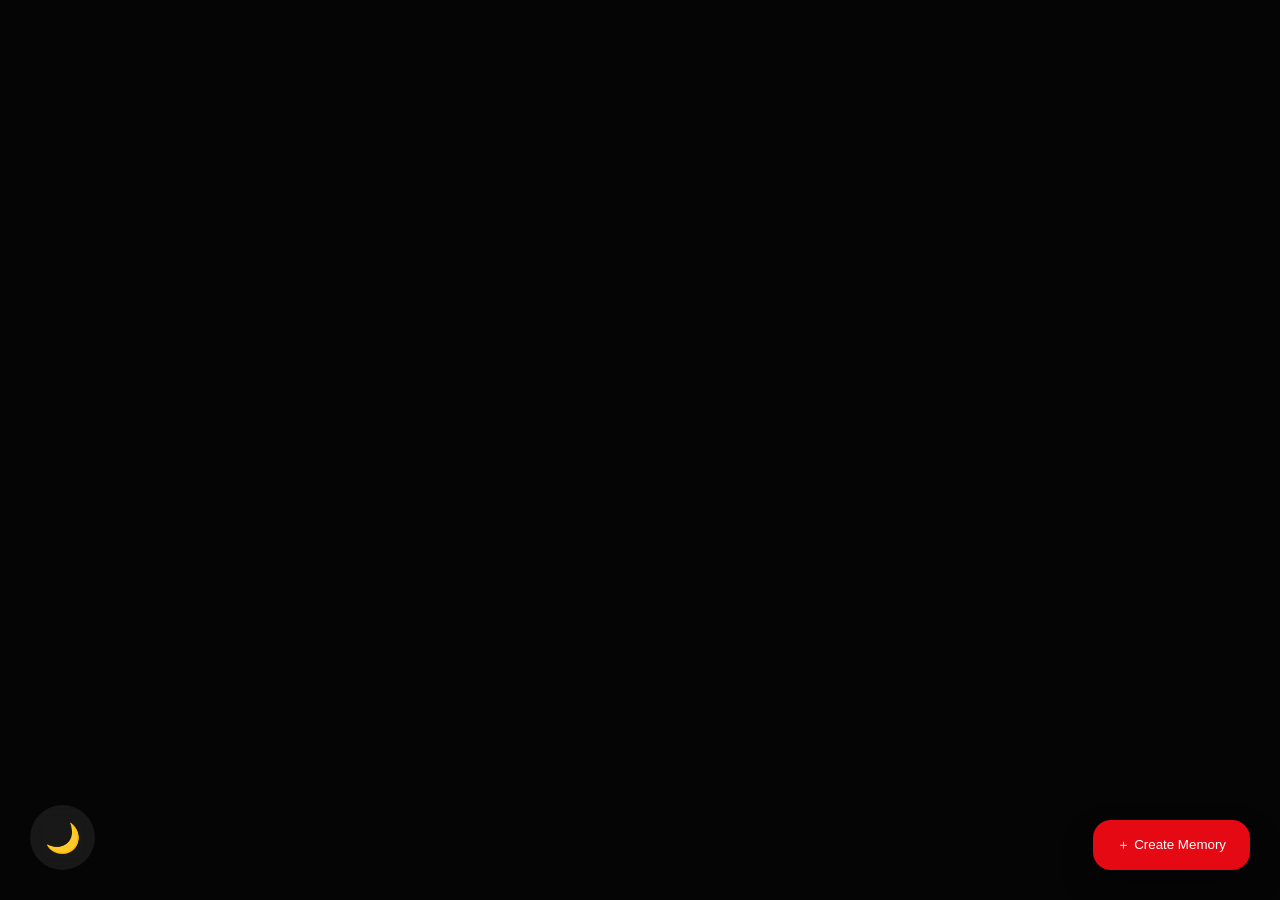
==== index.html @ 5cc2d887 "Update index.html" ====
<!DOCTYPE html>
<html lang="en">

<head>

<meta charset="UTF-8">

<meta
name="viewport"
content="width=device-width, initial-scale=1.0">

<title>LOVEFLIX ❤️</title>

<link
rel="stylesheet"
href="css/style.css">

</head>

<body>
  <div id="customCursor"></div>
<div id="customCursorRing"></div>

<!-- =====================
     NETFLIX INTRO SPLASH
     ===================== -->

<div id="netflixSplash" class="netflix-splash">
  <div class="splash-logo">LOVEFLIX</div>
</div>

<!-- =====================
     PROFILE PICKER
     ===================== -->

<div id="profileScreen" class="profile-screen" style="display:none;">
  <div class="profile-screen-inner">
    <h1 class="profile-heading">Who's watching?</h1>
    <div class="profile-grid">

      <div class="profile-card" onclick="selectProfile('Omen')">
        <div class="profile-avatar avatar-omen">O</div>
        <span class="profile-name">Omen</span>
      </div>

      <div class="profile-card" onclick="selectProfile('Budhdhu')">
        <div class="profile-avatar avatar-budhdhu">B</div>
        <span class="profile-name">Budhdhu</span>
      </div>

      <div class="profile-card" onclick="selectProfile('Guest')">
        <div class="profile-avatar avatar-guest">
          <svg width="44" height="44" viewBox="0 0 44 44" fill="none" xmlns="http://www.w3.org/2000/svg">
            <circle cx="22" cy="17" r="8" fill="rgba(255,255,255,0.5)"/>
            <ellipse cx="22" cy="36" rx="14" ry="8" fill="rgba(255,255,255,0.5)"/>
          </svg>
        </div>
        <span class="profile-name">Guest</span>
      </div>

    </div>
  </div>
</div>

<!-- SECRET TRIGGER -->

<div
class="secret-trigger"
onclick="secretTap()">

🌙

</div>

<!-- NAVBAR -->

<nav class="navbar" id="navbar" style="opacity:0; pointer-events:none;">

  <div
  class="logo"
  onclick="showHome()">

  LOVEFLIX

  </div>

  <div class="nav-right" style="display:flex; align-items:center; gap:14px;">

    <span id="profileBadge" class="profile-badge"></span>

    <button
    class="nav-btn"
    id="privateVaultBtn"
    onclick="showPrivate()">

    Private Vault 🔒

    </button>

    <button
    class="nav-btn nav-btn-ghost"
    onclick="switchProfile()">

    Switch

    </button>

  </div>

</nav>

<!-- CREATE MEMORY -->

<button
class="create-memory-btn"
onclick="openCreator()">

＋ Create Memory

</button>

<!-- CREATOR PANEL -->

<div
class="creator-panel"
id="creatorPanel">

<div class="creator-box">

<h2>
Create New Memory ✨
</h2>

<input
type="text"
id="memoryTitle"
placeholder="Memory Title">

<textarea
id="memoryDescription"
placeholder="Memory Description"></textarea>

<input
type="file"
id="memoryImage"
accept="image/*,video/*">

<div class="creator-actions">

<button
onclick="createMemory()">

Create

</button>

<button
onclick="closeCreator()">

Cancel

</button>

</div>

</div>

</div>

<!-- PASSWORD SCREEN -->

<div
class="password-screen"
id="passwordScreen">

<div class="password-box">

<h1>
Private Vault 🔒
</h1>

<input
type="password"
id="passwordInput"
placeholder="Enter Password">

<div class="password-buttons">

<button
onclick="unlockPrivate()">

Unlock

</button>

<button
onclick="closePasswordScreen()">

Cancel

</button>

</div>

</div>

</div>

<!-- SECRET MEMORY -->

<div
class="secret-memory"
id="secretMemory">

<div class="secret-content">

<h1>
Only Us ❤️
</h1>

<p>
Some memories were never meant for the world.
</p>

<button
class="play-btn"
onclick="closeSecretMemory()">

Close

</button>

</div>

</div>

<!-- HOME SCREEN -->

<section
id="homeScreen"
style="display:none;">

<!-- HERO -->

<section class="hero home-hero">
 
  <div class="overlay"></div>
 
  <!-- floating particles -->
  <div class="hero-particles" id="heroParticles"></div>
 
  <!-- scrolling marquee at bottom of hero -->
  <div class="hero-marquee-wrap">
    <div class="hero-marquee" id="heroMarquee">
      <span>Every moment</span><span class="dot">✦</span>
      <span>Every laugh</span><span class="dot">✦</span>
      <span>Every phase of us</span><span class="dot">✦</span>
      <span>Still obsessed</span><span class="dot">✦</span>
      <span>Still starving for you</span><span class="dot">✦</span>
      <span>Dangerously attached</span><span class="dot">✦</span>
      <span>Every moment</span><span class="dot">✦</span>
      <span>Every laugh</span><span class="dot">✦</span>
      <span>Every phase of us</span><span class="dot">✦</span>
      <span>Still obsessed</span><span class="dot">✦</span>
      <span>Still starving for you</span><span class="dot">✦</span>
      <span>Dangerously attached</span><span class="dot">✦</span>
    </div>
  </div>
 
  <div class="hero-content">
 
    <h1>Our Story ❤️</h1>
 
    <!-- stats bar -->
    <div class="hero-stats">
      <div class="hero-stat">
        <span class="hero-stat-value" id="heroStatMemories">0</span>
        <span class="hero-stat-label">Memories</span>
      </div>
      <div class="hero-stat">
        <span class="hero-stat-value" id="heroStatMoments">2024</span>
        <span class="hero-stat-label">Since</span>
      </div>
      <div class="hero-stat">
        <span class="hero-stat-value">∞</span>
        <span class="hero-stat-label">Love</span>
      </div>
    </div>
 
    <p>
      Every memory.
      Every laugh.
      Every phase of us.
    </p>
 
    <div class="hero-buttons">
 
      <button
        class="play-btn hero-play"
        id="startWatchingBtn"
        onclick="scrollToRows(); addHeroRipple(event)">
        ▶ Start Watching
      </button>
 
    </div>
 
  </div>
 
</section>
<!-- TIMELINE -->

<!-- =====================
     REPLACE YOUR ENTIRE TIMELINE SECTION
     (from <section class="timeline-section"> to </section>)
     with this block
     ===================== -->

<!-- TIMELINE -->
<section class="timeline-section">

  <!-- Section header with live duration badge -->
  <div class="timeline-section-header reveal-on-scroll">
    <h2>Our Story So Far</h2>
    <p>every chapter, in order</p>
    <div class="rel-duration-badge">
      <span class="badge-heart">❤</span>
      <span class="badge-text">together for</span>
      <span class="badge-count" id="relDurationText">calculating...</span>
    </div>
  </div>

  <!-- Timeline container — items injected by JS -->
  <div class="timeline" id="dynamicTimeline">

    <!-- Animated cord -->
    <div class="timeline-cord">
      <div class="timeline-cord-track"></div>
      <div class="timeline-cord-fill" id="timelineCordFill"></div>
      <div class="timeline-cord-bead" id="timelineCordBead"></div>
    </div>

    <!-- JS will inject .timeline-item divs here -->

  </div>

</section>

<!-- TIMELINE GAME MODAL -->
<div id="timelineGameModal" class="timeline-game-modal">
  <div class="tgm-box">
    <div id="tgmContent"></div>
  </div>
</div>

<!-- BORED SECTION -->
<section class="bored-section reveal-on-scroll">
 
  <div class="bored-header">
    <h2>Bored? it's fine — I still got you ❤️</h2>
    <p>small silly games, just for us</p>
  </div>
 
  <div class="games-grid">
 
    <!-- Love Meter -->
    <div class="game-card reveal-on-scroll" onclick="openGame('lovemeter')">
      <span class="game-card-icon">💘</span>
      <h3>Love Meter</h3>
      <p>How strong is this thing we have? Let the universe decide.</p>
      <div class="game-play-btn">Play ✦</div>
    </div>
 
    <!-- Memory Match -->
    <div class="game-card reveal-on-scroll" onclick="openGame('match')">
      <span class="game-card-icon">🃏</span>
      <h3>Memory Match</h3>
      <p>Flip the cards. Find the pairs. Remember why you like chaos.</p>
      <div class="game-play-btn">Play ✦</div>
    </div>
 
    <!-- Truth Bomb -->
    <div class="game-card reveal-on-scroll" onclick="openGame('truth')">
      <span class="game-card-icon">💣</span>
      <h3>Truth Bomb</h3>
      <p>Honest questions. No escaping. Answer if you dare, baby.</p>
      <div class="game-play-btn">Play ✦</div>
    </div>
 
    <!-- Would You Rather -->
    <div class="game-card reveal-on-scroll" onclick="openGame('wyr')">
      <span class="game-card-icon">🔥</span>
      <h3>Would You Rather</h3>
      <p>Impossible choices. Wrong answers only. This is us.</p>
      <div class="game-play-btn">Play ✦</div>
    </div>
 
  </div>
 
</section>
 
<!-- GAME MODAL -->
<div class="game-modal" id="gameModal">
  <div class="game-modal-box" id="gameModalBox">
    <button class="game-modal-close" onclick="closeGame()">×</button>
    <div id="gameContent"></div>
  </div>
</div>

<!-- CONTINUE WATCHING -->

<section class="section">

<h2>
Continue Watching ❤️
</h2>

<div
class="netflix-row"
id="continueWatching">

</div>

</section>

<!-- FAVORITES -->

<section class="section">

<h2>
Favorite Memories ❤️
</h2>

<div
class="netflix-row"
id="favoriteRows">

</div>

</section>

<!-- TOP MEMORIES -->

<section class="section">

<h2>
Most Replayed Memories 🔥
</h2>

<div
class="netflix-row"
id="topMemories">

</div>

</section>

<!-- MEMORY ROWS -->

<div id="rows"></div>

</section>

<!-- MEMORY SCREEN -->

<section
id="memoryScreen"
style="display:none;">

<div id="memoryContent"></div>

</section>

<!-- VIEWER -->

<div
class="viewer"
id="viewer">

<span
class="close"
onclick="closeViewer()">

×

</span>

<button
class="viewer-btn left-btn"
onclick="prevImage()">

❮

</button>

<img
id="viewerImage"
src="">

<button
class="viewer-btn right-btn"
onclick="nextImage()">

❯

</button>

<div
class="image-counter"
id="imageCounter">

1 / 1

</div>

</div>

<!-- APP -->

<script
type="module"
src="js/app.js">

</script>

</body>
</html>
---- css/style.css ----
*{
  margin:0;
  padding:0;
  box-sizing:border-box;
  font-family:Arial, Helvetica, sans-serif;
}

html{
  scroll-behavior:smooth;
}

body{
  background:#050505;
  color:white;
  overflow-x:hidden;
  transition:opacity 0.3s ease;
}

/* =========================
   NETFLIX SPLASH INTRO
========================= */

.netflix-splash{
  position:fixed;
  inset:0;
  background:#050505;
  display:flex;
  justify-content:center;
  align-items:center;
  z-index:9999999;
  animation:splashFadeOut 0.6s ease 2.4s forwards;
}

.splash-logo{
  font-size:5rem;
  font-weight:bold;
  color:#e50914;
  letter-spacing:6px;
  animation:splashLogoIn 0.7s cubic-bezier(.2,.8,.2,1) 0.3s both,
            splashLogoGlow 1s ease 1s both;
  text-shadow:0 0 0px transparent;
}

@keyframes splashLogoIn{
  from{
    opacity:0;
    transform:scale(0.6);
    filter:blur(20px);
  }
  to{
    opacity:1;
    transform:scale(1);
    filter:blur(0);
  }
}

@keyframes splashLogoGlow{
  0%{ text-shadow:0 0 0px transparent; }
  50%{ text-shadow:0 0 60px rgba(229,9,20,0.8), 0 0 120px rgba(229,9,20,0.4); }
  100%{ text-shadow:0 0 0px transparent; }
}

@keyframes splashFadeOut{
  from{ opacity:1; pointer-events:all; }
  to{ opacity:0; pointer-events:none; }
}

/* =========================
   PROFILE SCREEN
========================= */

.profile-screen{
  position:fixed;
  inset:0;
  background:#050505;
  z-index:999998;
  display:flex;
  justify-content:center;
  align-items:center;
  animation:fadeScreen 0.5s ease;
}

.profile-screen-inner{
  display:flex;
  flex-direction:column;
  align-items:center;
  gap:60px;
}

.profile-heading{
  font-size:2.4rem;
  font-weight:400;
  color:#ddd;
  letter-spacing:1px;
}

.profile-grid{
  display:flex;
  gap:40px;
  flex-wrap:wrap;
  justify-content:center;
}

.profile-card{
  display:flex;
  flex-direction:column;
  align-items:center;
  gap:16px;
  cursor:pointer;
  transition:transform 0.35s cubic-bezier(.2,.8,.2,1);
}

.profile-card:hover{
  transform:scale(1.08) translateY(-8px);
}

.profile-card:hover .profile-name{
  color:white;
}

.profile-card:hover .profile-avatar{
  border-color:#e50914;
  box-shadow:0 0 0 3px rgba(229,9,20,0.35), 0 20px 50px rgba(229,9,20,0.25);
}

.profile-avatar{
  width:130px;
  height:130px;
  border-radius:14px;
  border:3px solid rgba(255,255,255,0.15);
  display:flex;
  justify-content:center;
  align-items:center;
  font-size:3.5rem;
  font-weight:bold;
  transition:border-color 0.35s ease, box-shadow 0.35s ease;
  overflow:hidden;
}

.avatar-omen{
  background:linear-gradient(135deg,#1a0010,#3d0020);
  color:#ff003c;
  font-size:4rem;
}

.avatar-budhdhu{
  background:linear-gradient(135deg,#0a001a,#1e0040);
  color:#9b59b6;
  font-size:4rem;
}

.avatar-guest{
  background:linear-gradient(135deg,#0d0d0d,#1a1a1a);
  color:rgba(255,255,255,0.5);
}

.profile-name{
  font-size:1.1rem;
  color:#aaa;
  letter-spacing:1px;
  transition:color 0.3s ease;
}

/* profile badge in navbar */
.profile-badge{
  font-size:0.85rem;
  color:#aaa;
  letter-spacing:1px;
  padding:6px 14px;
  border:1px solid rgba(255,255,255,0.1);
  border-radius:30px;
  transition:0.3s ease;
}

.nav-btn-ghost{
  background:rgba(255,255,255,0.07) !important;
  font-size:0.85rem !important;
  padding:9px 16px !important;
}

.nav-btn-ghost:hover{
  background:rgba(255,255,255,0.14) !important;
  box-shadow:none !important;
}

/* =========================
   SECRET TRIGGER
========================= */

.secret-trigger{
  position:fixed;
  bottom:30px;
  left:30px;
  width:65px;
  height:65px;
  border-radius:50%;
  background:rgba(255,255,255,0.08);
  backdrop-filter:blur(10px);
  display:flex;
  justify-content:center;
  align-items:center;
  font-size:1.8rem;
  cursor:pointer;
  z-index:999999;
  transition:0.4s ease;
}

.secret-trigger:hover{
  transform:scale(1.12) rotate(12deg);
  background:rgba(255,0,60,0.15);
}

/* =========================
   SECRET MEMORY
========================= */

.secret-memory{
  position:fixed;
  inset:0;
  background:rgba(0,0,0,0.92);
  display:none;
  justify-content:center;
  align-items:center;
  z-index:999999;
}

.secret-content{
  text-align:center;
  max-width:700px;
  padding:50px;
  border-radius:30px;
  background:rgba(20,20,20,0.95);
  border:1px solid rgba(255,255,255,0.08);
}

/* =========================
   NAVBAR
========================= */

.navbar{
  position:fixed;
  top:0;
  width:100%;
  padding:20px 50px;
  display:flex;
  justify-content:space-between;
  align-items:center;
  z-index:9999;
  background:linear-gradient(to bottom,rgba(0,0,0,0.95),transparent);
  backdrop-filter:blur(10px);
  transition:opacity 0.5s ease;
}

.logo{
  font-size:2rem;
  font-weight:bold;
  color:#e50914;
  letter-spacing:3px;
  cursor:pointer;
  transition:transform 0.3s ease, text-shadow 0.3s ease;
}

.logo:hover{
  transform:scale(1.04);
  text-shadow:0 0 30px rgba(229,9,20,0.5);
}

.nav-btn{
  padding:12px 20px;
  border:none;
  border-radius:14px;
  background:#e50914;
  color:white;
  cursor:pointer;
  transition:0.35s cubic-bezier(.2,.8,.2,1);
}

.nav-btn:hover{
  transform:translateY(-3px) scale(1.05);
  box-shadow:0 20px 40px rgba(229,9,20,0.4);
}

/* =========================
   HERO
========================= */

.hero{
  position:relative;
  height:100vh;
  display:flex;
  align-items:flex-end;
  padding:80px;
  background-size:cover;
  background-position:center;
  animation:cinematicHero 1s ease;
}

.home-hero{
  background-image:url('https://images.unsplash.com/photo-1516589178581-6cd7833ae3b2?q=80&w=1800&auto=format&fit=crop');
}

.overlay{
  position:absolute;
  inset:0;
  background:linear-gradient(to top,rgba(0,0,0,1),rgba(0,0,0,0.3),transparent);
}

.hero-content{
  position:relative;
  z-index:2;
  max-width:700px;
}

.hero-content h1{
  font-size:6rem;
  margin-bottom:20px;
  animation:heroTextIn 0.9s cubic-bezier(.2,.8,.2,1) 0.2s both;
}

.hero-content p{
  font-size:1.3rem;
  color:#ddd;
  line-height:1.7;
  margin-bottom:30px;
  animation:heroTextIn 0.9s cubic-bezier(.2,.8,.2,1) 0.4s both;
}

.hero-buttons{
  display:flex;
  gap:16px;
  flex-wrap:wrap;
  animation:heroTextIn 0.9s cubic-bezier(.2,.8,.2,1) 0.6s both;
}

@keyframes heroTextIn{
  from{ opacity:0; transform:translateY(30px); }
  to{ opacity:1; transform:translateY(0); }
}

.play-btn,
.info-btn{
  padding:16px 28px;
  border:none;
  border-radius:16px;
  cursor:pointer;
  font-size:1rem;
  transition:0.35s cubic-bezier(.2,.8,.2,1);
}

.play-btn{
  background:white;
  color:black;
}

.info-btn{
  background:rgba(255,255,255,0.12);
  color:white;
  backdrop-filter:blur(10px);
}

.play-btn:hover,
.info-btn:hover{
  transform:translateY(-4px) scale(1.05);
  box-shadow:0 15px 40px rgba(0,0,0,0.5);
}

.play-btn:active,
.info-btn:active{
  transform:translateY(-1px) scale(0.99);
}

/* =========================
   MEMORY DETAILS
========================= */

.memory-details{
  display:flex;
  gap:20px;
  margin-bottom:30px;
  flex-wrap:wrap;
}

.memory-tags span{
  display:inline-flex;
  align-items:center;
  padding:10px 16px;
  border-radius:30px;
  background:rgba(255,255,255,0.08);
  margin-right:10px;
  margin-bottom:10px;
}

/* =========================
   TIMELINE — CINEMATIC
========================= */

.timeline-section{
  position:relative;
  padding:120px 60px;
}

.timeline{
  position:relative;
  max-width:1000px;
  margin:auto;
  padding:60px 20px;
}

.timeline::before{
  content:"";
  position:absolute;
  left:50%;
  top:0;
  bottom:0;
  width:3px;
  transform:translateX(-50%);
  background:linear-gradient(180deg,
    transparent 0%,
    #ff003c 15%,
    #8b0000 50%,
    #ff003c 85%,
    transparent 100%);
  box-shadow:0 0 20px rgba(255,0,60,0.4);
  border-radius:2px;
}

.timeline-progress{
  position:absolute;
  left:50%;
  top:0;
  width:5px;
  transform:translateX(-50%);
  background:linear-gradient(180deg,#ff003c,#ff6b9d);
  box-shadow:0 0 30px #ff003c, 0 0 60px rgba(255,0,60,0.5);
  border-radius:3px;
  z-index:2;
  transition:height 0.1s linear;
  height:0;
}

.timeline-item{
  position:relative;
  width:50%;
  padding:30px 50px;
  margin-bottom:40px;
  transition:transform 0.4s ease;
  cursor:pointer;
}

.timeline-item:nth-child(odd){ left:0; text-align:right; }
.timeline-item:nth-child(even){ left:50%; text-align:left; }

.timeline-item::after{
  content:"❤";
  position:absolute;
  top:35px;
  width:36px;
  height:36px;
  display:flex;
  align-items:center;
  justify-content:center;
  background:#0a0a0a;
  border:2px solid #ff003c;
  border-radius:50%;
  color:#ff003c;
  font-size:0.9rem;
  box-shadow:0 0 25px rgba(255,0,60,0.6);
  z-index:3;
  animation:heartbeat 1.8s ease-in-out infinite;
  transition:transform 0.3s ease, box-shadow 0.3s ease;
}

.timeline-item:nth-child(odd)::after{ right:-18px; }
.timeline-item:nth-child(even)::after{ left:-18px; }

.timeline-item.expanded::after{
  transform:scale(1.4);
  box-shadow:0 0 40px rgba(255,0,60,1);
}

@keyframes heartbeat{
  0%,100%{ transform:scale(1); box-shadow:0 0 25px rgba(255,0,60,0.6); }
  50%{ transform:scale(1.25); box-shadow:0 0 45px rgba(255,0,60,1); }
}

.timeline-content{
  padding:22px 26px;
  background:linear-gradient(135deg, rgba(20,0,5,0.9), rgba(0,0,0,0.85));
  border:1px solid rgba(255,0,60,0.25);
  border-radius:14px;
  backdrop-filter:blur(10px);
  box-shadow:0 10px 40px rgba(0,0,0,0.5);
  transition:0.4s cubic-bezier(.2,.8,.2,1);
  cursor:pointer;
}

.timeline-item.expanded .timeline-content{
  border-color:#ff003c;
  box-shadow:0 20px 60px rgba(255,0,60,0.35);
  transform:translateY(-4px);
}

.timeline-content:hover{
  transform:translateY(-6px) scale(1.02);
  border-color:#ff003c;
  box-shadow:0 20px 60px rgba(255,0,60,0.35);
}

.timeline-year{
  color:#ff003c;
  margin-bottom:10px;
  font-size:0.85rem;
  letter-spacing:2px;
  text-transform:uppercase;
}

.timeline-content h3{
  color:#ff003c;
  margin:0 0 8px;
  font-size:1.3rem;
  letter-spacing:0.5px;
  text-shadow:0 0 15px rgba(255,0,60,0.5);
}

.timeline-content p{
  color:#ddd;
  margin:0;
  line-height:1.6;
  font-style:italic;
}

/* Expandable secret card inside timeline */
.timeline-expand-card{
  max-height:0;
  overflow:hidden;
  transition:max-height 0.55s cubic-bezier(.2,.8,.2,1), opacity 0.4s ease, margin-top 0.4s ease;
  opacity:0;
  margin-top:0;
}

.timeline-item.expanded .timeline-expand-card{
  max-height:200px;
  opacity:1;
  margin-top:18px;
}

.timeline-secret{
  font-style:italic;
  color:#ffb3c1;
  font-size:0.95rem;
  line-height:1.7;
  border-left:2px solid rgba(255,0,60,0.4);
  padding-left:14px;
  margin-bottom:14px !important;
}

.timeline-game-btn{
  display:inline-block;
  padding:9px 18px;
  border-radius:30px;
  border:1px solid rgba(255,0,60,0.4);
  background:rgba(255,0,60,0.08);
  color:#ff6b9d;
  font-size:0.85rem;
  cursor:pointer;
  transition:0.3s ease;
}

.timeline-game-btn:hover{
  background:rgba(255,0,60,0.2);
  border-color:#ff003c;
  color:white;
  transform:scale(1.04);
}

/* =========================
   TIMELINE GAME MODAL
========================= */

.timeline-game-modal{
  position:fixed;
  inset:0;
  background:rgba(0,0,0,0.88);
  backdrop-filter:blur(14px);
  display:none;
  justify-content:center;
  align-items:center;
  z-index:9999998;
  animation:fadeScreen 0.35s ease;
}

.timeline-game-modal.active{
  display:flex;
}

.tgm-box{
  background:linear-gradient(135deg,rgba(20,0,8,0.97),rgba(5,0,15,0.97));
  border:1px solid rgba(255,0,60,0.3);
  border-radius:28px;
  padding:50px 60px;
  max-width:620px;
  width:90%;
  text-align:center;
  box-shadow:0 40px 100px rgba(255,0,60,0.25);
  animation:viewerZoom 0.4s ease;
}

.tgm-box h2{
  font-size:1.8rem;
  color:#ff003c;
  margin-bottom:20px;
  text-shadow:0 0 20px rgba(255,0,60,0.5);
}

.tgm-box p{
  color:#ddd;
  line-height:1.8;
  font-style:italic;
  font-size:1.05rem;
  margin-bottom:28px;
}

.tgm-choice-grid{
  display:grid;
  grid-template-columns:1fr 1fr;
  gap:14px;
  margin-bottom:24px;
}

.tgm-choice{
  padding:16px;
  border:1px solid rgba(255,0,60,0.25);
  border-radius:16px;
  background:rgba(255,0,60,0.06);
  color:#ffb3c1;
  cursor:pointer;
  font-size:0.9rem;
  transition:0.3s ease;
  line-height:1.5;
}

.tgm-choice:hover{
  background:rgba(255,0,60,0.18);
  border-color:#ff003c;
  color:white;
  transform:scale(1.03);
}

.tgm-choice.correct{
  background:rgba(255,0,60,0.3);
  border-color:#ff003c;
  color:white;
  animation:correctPulse 0.5s ease;
}

.tgm-choice.wrong{
  background:rgba(80,0,0,0.3);
  border-color:#500;
  color:#888;
}

@keyframes correctPulse{
  0%{ transform:scale(1); }
  50%{ transform:scale(1.07); box-shadow:0 0 30px rgba(255,0,60,0.6); }
  100%{ transform:scale(1); }
}

.tgm-result{
  font-size:1.1rem;
  color:#ff6b9d;
  font-style:italic;
  margin-bottom:20px;
  min-height:30px;
  transition:opacity 0.4s ease;
}

.tgm-close{
  padding:13px 30px;
  border:none;
  border-radius:16px;
  background:rgba(255,255,255,0.07);
  color:#ddd;
  cursor:pointer;
  transition:0.3s ease;
  font-size:0.95rem;
}

.tgm-close:hover{
  background:#e50914;
  color:white;
  transform:scale(1.04);
}

/* =========================
   SECTION
========================= */

.section{
  padding:70px 50px;
}

.section h2{
  font-size:2rem;
  margin-bottom:25px;
  animation:sectionFadeIn 0.6s ease both;
}

@keyframes sectionFadeIn{
  from{ opacity:0; transform:translateX(-20px); }
  to{ opacity:1; transform:translateX(0); }
}

/* =========================
   ROWS
========================= */

.netflix-row{
  display:flex;
  gap:24px;
  overflow-x:auto;
  overflow-y:hidden;
  padding-bottom:20px;
}

.netflix-row::-webkit-scrollbar{
  display:none;
}

.netflix-row:hover .card{
  opacity:0.45;
  transform:scale(0.96);
}

.netflix-row .card:hover{
  opacity:1;
  transform:scale(1.08) translateY(-18px);
  z-index:50;
  box-shadow:0 50px 100px rgba(0,0,0,0.95);
}

/* =========================
   CARD
========================= */

.card{
  min-width:320px;
  height:430px;
  border-radius:28px;
  overflow:hidden;
  position:relative;
  cursor:pointer;
  background:#111;
  flex-shrink:0;
  transition:transform 0.45s cubic-bezier(.2,.8,.2,1),
             box-shadow 0.45s ease,
             filter 0.45s ease,
             opacity 0.45s ease;
}

.card img{
  width:100%;
  height:100%;
  object-fit:cover;
  transition:transform 0.6s ease, filter 0.6s ease;
}

.card:hover img{
  transform:scale(1.08);
  filter:brightness(0.7) contrast(1.05);
}

.card-overlay{
  position:absolute;
  inset:0;
  display:flex;
  flex-direction:column;
  justify-content:flex-end;
  padding:25px;
  background:linear-gradient(to top,rgba(0,0,0,0.98),rgba(0,0,0,0.4),transparent);
  backdrop-filter:blur(1px);
  transition:0.4s ease;
}

.card:hover .card-overlay{
  background:linear-gradient(to top,rgba(0,0,0,1),rgba(0,0,0,0.55),transparent);
}

.card-overlay h3{
  font-size:1.5rem;
  margin-bottom:10px;
}

.card-overlay p{
  color:#ddd;
  line-height:1.5;
  margin-bottom:15px;
}

/* =========================
   ACTIONS
========================= */

.card-actions{
  display:flex;
  gap:10px;
  flex-wrap:wrap;
}

.card-actions button{
  padding:10px 16px;
  border:none;
  border-radius:12px;
  background:rgba(255,255,255,0.12);
  color:white;
  cursor:pointer;
  transition:0.3s cubic-bezier(.2,.8,.2,1);
}

.card-actions button:hover{
  background:#e50914;
  transform:scale(1.05) translateY(-2px);
  box-shadow:0 8px 20px rgba(229,9,20,0.35);
}

.card-actions button:active{
  transform:scale(0.98) translateY(0);
}

.delete-btn{
  background:#ff3b30 !important;
  width:auto;
  align-self:flex-start;
}

/* =========================
   VIEWER
========================= */

.viewer{
  position:fixed;
  inset:0;
  background:rgba(0,0,0,0.96);
  backdrop-filter:blur(14px);
  display:none;
  justify-content:center;
  align-items:center;
  z-index:999999;
  animation:fadeScreen 0.35s ease;
}

.viewer.active{
  display:flex;
}

.viewer img{
  width:85%;
  max-height:85vh;
  object-fit:contain;
  border-radius:26px;
  animation:viewerZoom 0.45s cubic-bezier(.2,.8,.2,1);
}

.close{
  position:absolute;
  top:30px;
  right:40px;
  font-size:3rem;
  cursor:pointer;
  transition:transform 0.3s ease, color 0.3s ease;
}

.close:hover{
  transform:scale(1.2) rotate(90deg);
  color:#e50914;
}

.viewer-btn{
  position:absolute;
  top:50%;
  transform:translateY(-50%);
  width:65px;
  height:65px;
  border:none;
  border-radius:50%;
  background:rgba(255,255,255,0.12);
  color:white;
  font-size:2rem;
  cursor:pointer;
  transition:0.3s cubic-bezier(.2,.8,.2,1);
}

.viewer-btn:hover{
  background:rgba(229,9,20,0.5);
  transform:translateY(-50%) scale(1.1);
}

.left-btn{
  left:20px;
}

.right-btn{
  right:20px;
}

.image-counter{
  position:absolute;
  bottom:30px;
  color:white;
  background:rgba(255,255,255,0.08);
  padding:12px 18px;
  border-radius:20px;
  backdrop-filter:blur(10px);
}

/* =========================
   VIDEO GRID
========================= */

.video-grid{
  display:grid;
  grid-template-columns:repeat(auto-fill,minmax(320px,1fr));
  gap:24px;
}

.video-wrapper{
  display:flex;
  flex-direction:column;
  gap:14px;
}

.video-grid video{
  width:100%;
  border-radius:24px;
  background:black;
}

/* =========================
   CREATE MEMORY
========================= */

.create-memory-btn{
  position:fixed;
  bottom:30px;
  right:30px;
  padding:16px 24px;
  border:none;
  border-radius:18px;
  background:#e50914;
  color:white;
  cursor:pointer;
  z-index:99999;
  box-shadow:0 15px 30px rgba(0,0,0,0.35);
  transition:0.35s cubic-bezier(.2,.8,.2,1);
}

.create-memory-btn:hover{
  transform:translateY(-4px) scale(1.05);
  box-shadow:0 25px 50px rgba(229,9,20,0.45);
}

.create-memory-btn:active{
  transform:translateY(-1px) scale(0.98);
}

/* =========================
   CREATOR PANEL
========================= */

.creator-panel{
  position:fixed;
  inset:0;
  background:rgba(0,0,0,0.85);
  display:none;
  justify-content:center;
  align-items:center;
  z-index:999999;
  animation:fadeScreen 0.35s ease;
}

.creator-panel.active{
  display:flex;
}

.creator-box{
  width:520px;
  background:rgba(20,20,20,0.95);
  padding:40px;
  border-radius:28px;
  display:flex;
  flex-direction:column;
  gap:20px;
  animation:viewerZoom 0.4s cubic-bezier(.2,.8,.2,1);
}

.creator-box input,
.creator-box textarea{
  padding:16px;
  border:none;
  border-radius:16px;
  background:#222;
  color:white;
  transition:background 0.25s ease;
}

.creator-box input:focus,
.creator-box textarea:focus{
  outline:none;
  background:#2a2a2a;
  box-shadow:0 0 0 2px rgba(229,9,20,0.35);
}

.creator-box textarea{
  height:140px;
  resize:none;
}

.creator-actions{
  display:flex;
  gap:15px;
}

.creator-actions button{
  flex:1;
  padding:16px;
  border:none;
  border-radius:16px;
  background:#e50914;
  color:white;
  cursor:pointer;
  transition:0.3s cubic-bezier(.2,.8,.2,1);
}

.creator-actions button:hover{
  transform:translateY(-3px) scale(1.03);
  box-shadow:0 12px 30px rgba(229,9,20,0.4);
}

/* =========================
   PASSWORD SCREEN
========================= */

.password-screen{
  position:fixed;
  inset:0;
  background:rgba(0,0,0,0.9);
  display:none;
  justify-content:center;
  align-items:center;
  z-index:999999;
  animation:fadeScreen 0.35s ease;
}

.password-screen.active{
  display:flex;
}

.password-box{
  width:420px;
  background:rgba(20,20,20,0.95);
  padding:40px;
  border-radius:28px;
  display:flex;
  flex-direction:column;
  gap:20px;
  animation:viewerZoom 0.4s cubic-bezier(.2,.8,.2,1);
}

.password-box input{
  padding:16px;
  border:none;
  border-radius:16px;
  background:#222;
  color:white;
  transition:background 0.25s ease;
}

.password-box input:focus{
  outline:none;
  background:#2a2a2a;
  box-shadow:0 0 0 2px rgba(229,9,20,0.35);
}

.password-buttons{
  display:flex;
  gap:15px;
}

.password-buttons button{
  flex:1;
  padding:16px;
  border:none;
  border-radius:16px;
  background:#e50914;
  color:white;
  cursor:pointer;
  transition:0.3s cubic-bezier(.2,.8,.2,1);
}

.password-buttons button:hover{
  transform:translateY(-3px) scale(1.03);
  box-shadow:0 12px 30px rgba(229,9,20,0.4);
}

/* =========================
   ANIMATIONS
========================= */

#homeScreen,
#memoryScreen{
  animation:fadeScreen 0.6s ease;
}

@keyframes fadeScreen{
  from{
    opacity:0;
    transform:scale(1.02) translateY(20px);
  }
  to{
    opacity:1;
    transform:scale(1) translateY(0);
  }
}

@keyframes cinematicHero{
  from{
    opacity:0;
    transform:scale(1.08);
    filter:blur(12px);
  }
  to{
    opacity:1;
    transform:scale(1);
    filter:blur(0);
  }
}

@keyframes viewerZoom{
  from{
    opacity:0;
    transform:scale(0.8);
  }
  to{
    opacity:1;
    transform:scale(1);
  }
}

@keyframes pulseLine{
  0%{
    box-shadow:0 0 12px rgba(255,0,60,0.5);
  }
  50%{
    box-shadow:0 0 30px rgba(255,0,60,0.9);
  }
  100%{
    box-shadow:0 0 12px rgba(255,0,60,0.5);
  }
}

/* =========================
   GALLERY DELETE BUTTON
========================= */
.gallery-card .img-delete-btn{
  position:absolute;
  top:14px;
  right:14px;
  width:42px;
  height:42px;
  border-radius:50%;
  border:1px solid rgba(255,0,60,0.4);
  background:rgba(0,0,0,0.65);
  backdrop-filter:blur(10px);
  color:#ff003c;
  font-size:1.1rem;
  cursor:pointer;
  z-index:5;
  opacity:0;
  transform:scale(0.8);
  transition:0.3s ease;
}

.gallery-card:hover .img-delete-btn{
  opacity:1;
  transform:scale(1);
}

.gallery-card .img-delete-btn:hover{
  background:#ff003c;
  color:white;
  box-shadow:0 0 25px rgba(255,0,60,0.6);
}

/* =========================
   MEMORY META
========================= */
.memory-meta{
  display:flex;
  gap:14px;
  flex-wrap:wrap;
  margin-bottom:24px;
}

.memory-meta span{
  padding:8px 14px;
  border-radius:30px;
  background:rgba(255,255,255,0.06);
  border:1px solid rgba(255,255,255,0.08);
  font-size:0.9rem;
  color:#ddd;
}

.gallery-card.video-card video{
  width:100%;
  height:100%;
  object-fit:cover;
  display:block;
}

.gallery-card .play-badge{
  position:absolute;
  top:50%;
  left:50%;
  transform:translate(-50%,-50%);
  width:54px;
  height:54px;
  border-radius:50%;
  background:rgba(0,0,0,0.55);
  border:1px solid rgba(255,0,60,0.6);
  color:#ff3b5c;
  font-size:22px;
  display:flex;
  align-items:center;
  justify-content:center;
  pointer-events:none;
  backdrop-filter:blur(4px);
  text-shadow:0 0 12px rgba(255,0,60,0.7);
  transition:transform 0.3s ease;
}

.gallery-card:hover .play-badge{
  transform:translate(-50%,-50%) scale(1.15);
}

.gallery-card .fav-btn{
  position:absolute;
  top:10px;
  left:10px;
  background:rgba(0,0,0,0.6);
  border:1px solid rgba(255,0,60,0.4);
  color:#fff;
  width:34px;
  height:34px;
  border-radius:50%;
  cursor:pointer;
  font-size:15px;
  opacity:0;
  transition:opacity 0.25s ease, transform 0.25s ease;
}

.gallery-card:hover .fav-btn{
  opacity:1;
  transform:scale(1.05);
}

/* =========================
   RESPONSIVE — MOBILE & TABLET
========================= */

@media (max-width: 1024px){
  .hero h1{ font-size:2.4rem; }
  .hero p{ font-size:1rem; }
  .section h2{ font-size:1.4rem; }
  .card{ min-width:200px; }
}

@media (max-width: 768px){

  body{ overflow-x:hidden; }

  .navbar{
    padding:12px 16px;
    flex-wrap:wrap;
    gap:8px;
  }
  .navbar .logo{ font-size:1.4rem; }
  .navbar nav{ gap:10px; font-size:0.85rem; }

  .hero{
    height:auto;
    min-height:80vh;
    padding:80px 18px 40px;
    text-align:center;
  }
  .hero h1{ font-size:1.9rem; line-height:1.2; }
  .hero p{ font-size:0.95rem; }
  .hero-buttons{
    flex-direction:column;
    gap:10px;
    align-items:stretch;
  }
  .hero-buttons button{ width:100%; padding:14px; font-size:0.95rem; }

  .section{ padding:24px 14px; }
  .section h2{ font-size:1.2rem; margin-bottom:14px; }

  .netflix-row{
    gap:12px;
    padding-bottom:10px;
    scroll-snap-type:x mandatory;
    -webkit-overflow-scrolling:touch;
  }
  .netflix-row::-webkit-scrollbar{ display:none; }
  .card{
    min-width:160px;
    max-width:160px;
    scroll-snap-align:start;
  }
  .card img{ height:230px; }
  .card-overlay h3{ font-size:0.95rem; }
  .card-overlay p{ font-size:0.75rem; }
  .card-actions{ flex-wrap:wrap; gap:6px; }
  .card-actions button{ font-size:0.7rem; padding:6px 8px; }

  .gallery-card{ min-width:140px; max-width:140px; }
  .gallery-card img{ height:200px; }
  .gallery-card .img-delete-btn{
    opacity:1;
    transform:scale(1);
    width:34px; height:34px; font-size:0.9rem;
    top:8px; right:8px;
  }

  .memory-meta{ gap:8px; }
  .memory-meta span{ font-size:0.78rem; padding:6px 10px; }

  .viewer img, .viewer video{
    max-width:96vw;
    max-height:75vh;
  }
  .viewer .close-btn{ top:14px; right:14px; }
  .viewer .nav-btn{ font-size:1.6rem; padding:10px; }

  .timeline::before{ left:20px; }
  .timeline-progress{ left:20px; }
  .timeline-item,
  .timeline-item:nth-child(odd),
  .timeline-item:nth-child(even){
    width:100%;
    left:0;
    padding:20px 20px 20px 50px;
    text-align:left;
  }
  .timeline-item::after,
  .timeline-item:nth-child(odd)::after,
  .timeline-item:nth-child(even)::after{
    left:2px;
    right:auto;
  }
  .timeline-content{ padding:16px 18px; }
  .timeline-content h3{ font-size:1.05rem; }
  .timeline-content p{ font-size:0.88rem; }

  /* Profile screen mobile */
  .profile-avatar{ width:90px; height:90px; font-size:2.5rem; }
  .profile-grid{ gap:20px; }
  .profile-heading{ font-size:1.6rem; }
  .tgm-box{ padding:30px 24px; }
  .tgm-choice-grid{ grid-template-columns:1fr; }
}

@media (max-width: 380px){
  .hero h1{ font-size:1.6rem; }
  .card{ min-width:140px; max-width:140px; }
  .card img{ height:200px; }
}
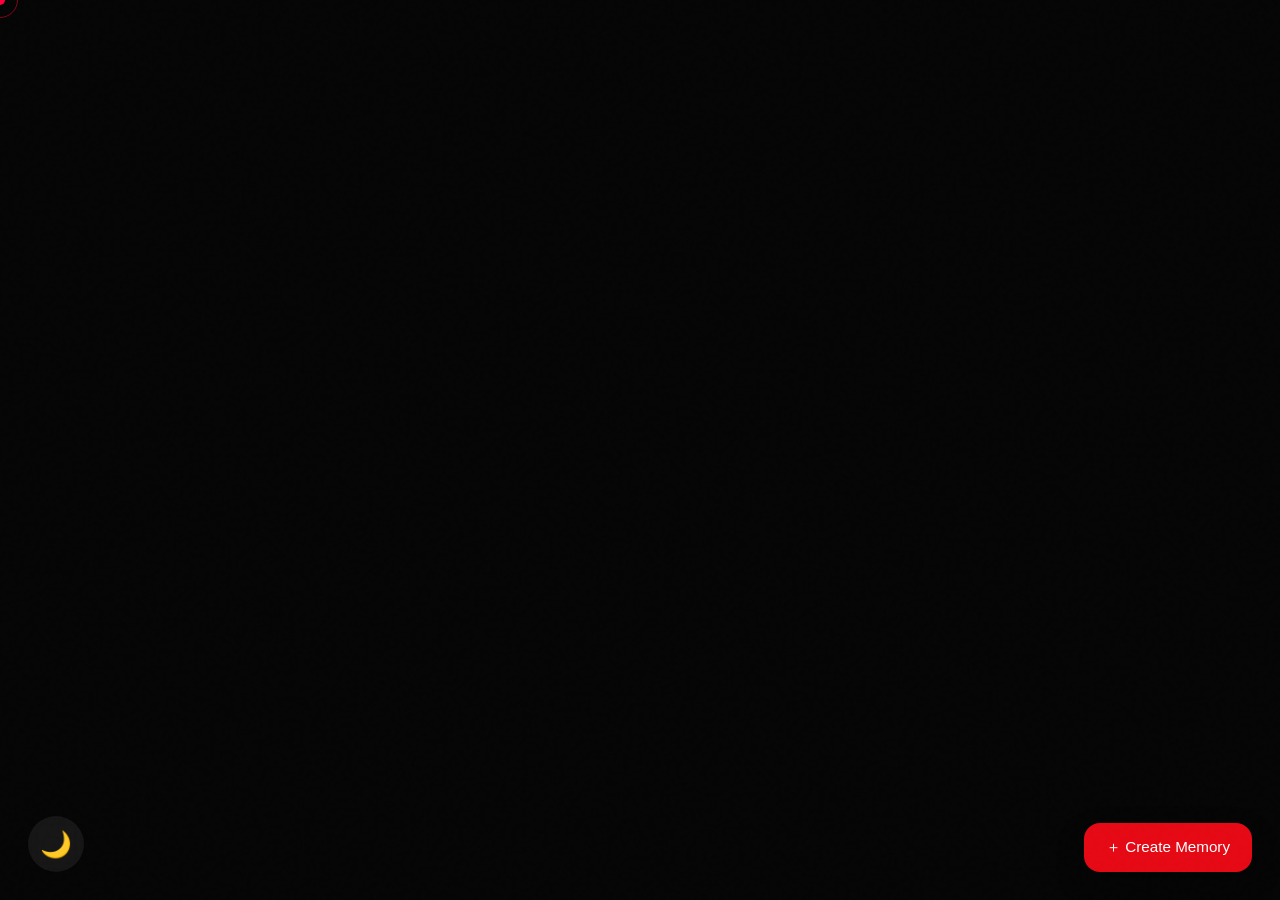
==== commit 5351a4b8: "Update index.html" ====
--- a/index.html
+++ b/index.html
@@ -1,38 +1,26 @@
 <!DOCTYPE html>
 <html lang="en">
-
 <head>
-
 <meta charset="UTF-8">
-
-<meta
-name="viewport"
-content="width=device-width, initial-scale=1.0">
-
+<meta name="viewport" content="width=device-width, initial-scale=1.0">
 <title>LOVEFLIX ❤️</title>
-
-<link
-rel="stylesheet"
-href="css/style.css">
-
+<!-- Fonts deferred so they don't block render -->
+<link rel="preconnect" href="https://fonts.googleapis.com">
+<link rel="preconnect" href="https://fonts.gstatic.com" crossorigin>
+<link rel="stylesheet" href="css/style.css">
+<link rel="stylesheet" href="https://fonts.googleapis.com/css2?family=Playfair+Display:ital,wght@0,700;1,400&family=DM+Sans:wght@300;400;500&display=swap" media="print" onload="this.media='all'">
 </head>
-
 <body>
-  <div id="customCursor"></div>
+
+<div id="customCursor"></div>
 <div id="customCursorRing"></div>
 
-<!-- =====================
-     NETFLIX INTRO SPLASH
-     ===================== -->
-
+<!-- NETFLIX INTRO SPLASH -->
 <div id="netflixSplash" class="netflix-splash">
   <div class="splash-logo">LOVEFLIX</div>
 </div>
 
-<!-- =====================
-     PROFILE PICKER
-     ===================== -->
-
+<!-- PROFILE PICKER -->
 <div id="profileScreen" class="profile-screen" style="display:none;">
   <div class="profile-screen-inner">
     <h1 class="profile-heading">Who's watching?</h1>
@@ -50,7 +38,7 @@
 
       <div class="profile-card" onclick="selectProfile('Guest')">
         <div class="profile-avatar avatar-guest">
-          <svg width="44" height="44" viewBox="0 0 44 44" fill="none" xmlns="http://www.w3.org/2000/svg">
+          <svg width="40" height="40" viewBox="0 0 44 44" fill="none">
             <circle cx="22" cy="17" r="8" fill="rgba(255,255,255,0.5)"/>
             <ellipse cx="22" cy="36" rx="14" ry="8" fill="rgba(255,255,255,0.5)"/>
           </svg>
@@ -63,464 +51,217 @@
 </div>
 
 <!-- SECRET TRIGGER -->
-
-<div
-class="secret-trigger"
-onclick="secretTap()">
-
-🌙
-
-</div>
+<div class="secret-trigger" onclick="secretTap()">🌙</div>
 
 <!-- NAVBAR -->
-
-<nav class="navbar" id="navbar" style="opacity:0; pointer-events:none;">
-
-  <div
-  class="logo"
-  onclick="showHome()">
-
-  LOVEFLIX
-
-  </div>
-
-  <div class="nav-right" style="display:flex; align-items:center; gap:14px;">
-
+<nav class="navbar" id="navbar" style="opacity:0;pointer-events:none;">
+  <div class="logo" onclick="showHome()">LOVEFLIX</div>
+  <div class="nav-right">
     <span id="profileBadge" class="profile-badge"></span>
-
-    <button
-    class="nav-btn"
-    id="privateVaultBtn"
-    onclick="showPrivate()">
-
-    Private Vault 🔒
-
-    </button>
-
-    <button
-    class="nav-btn nav-btn-ghost"
-    onclick="switchProfile()">
-
-    Switch
-
-    </button>
-
-  </div>
-
+    <button class="nav-btn" id="privateVaultBtn" onclick="showPrivate()">Private Vault 🔒</button>
+    <button class="nav-btn nav-btn-ghost" onclick="switchProfile()">Switch</button>
+  </div>
 </nav>
 
 <!-- CREATE MEMORY -->
-
-<button
-class="create-memory-btn"
-onclick="openCreator()">
-
-＋ Create Memory
-
-</button>
+<button class="create-memory-btn" onclick="openCreator()">＋ Create Memory</button>
 
 <!-- CREATOR PANEL -->
-
-<div
-class="creator-panel"
-id="creatorPanel">
-
-<div class="creator-box">
-
-<h2>
-Create New Memory ✨
-</h2>
-
-<input
-type="text"
-id="memoryTitle"
-placeholder="Memory Title">
-
-<textarea
-id="memoryDescription"
-placeholder="Memory Description"></textarea>
-
-<input
-type="file"
-id="memoryImage"
-accept="image/*,video/*">
-
-<div class="creator-actions">
-
-<button
-onclick="createMemory()">
-
-Create
-
-</button>
-
-<button
-onclick="closeCreator()">
-
-Cancel
-
-</button>
-
-</div>
-
-</div>
-
+<div class="creator-panel" id="creatorPanel">
+  <div class="creator-box">
+    <h2>Create New Memory ✨</h2>
+    <input type="text" id="memoryTitle" placeholder="Memory Title">
+    <textarea id="memoryDescription" placeholder="Memory Description"></textarea>
+    <input type="file" id="memoryImage" accept="image/*,video/*">
+    <div class="creator-actions">
+      <button onclick="createMemory()">Create</button>
+      <button onclick="closeCreator()">Cancel</button>
+    </div>
+  </div>
 </div>
 
 <!-- PASSWORD SCREEN -->
-
-<div
-class="password-screen"
-id="passwordScreen">
-
-<div class="password-box">
-
-<h1>
-Private Vault 🔒
-</h1>
-
-<input
-type="password"
-id="passwordInput"
-placeholder="Enter Password">
-
-<div class="password-buttons">
-
-<button
-onclick="unlockPrivate()">
-
-Unlock
-
-</button>
-
-<button
-onclick="closePasswordScreen()">
-
-Cancel
-
-</button>
-
-</div>
-
-</div>
-
+<div class="password-screen" id="passwordScreen">
+  <div class="password-box">
+    <h1>Private Vault 🔒</h1>
+    <input type="password" id="passwordInput" placeholder="Enter Password">
+    <div class="password-buttons">
+      <button onclick="unlockPrivate()">Unlock</button>
+      <button onclick="closePasswordScreen()">Cancel</button>
+    </div>
+  </div>
 </div>
 
 <!-- SECRET MEMORY -->
-
-<div
-class="secret-memory"
-id="secretMemory">
-
-<div class="secret-content">
-
-<h1>
-Only Us ❤️
-</h1>
-
-<p>
-Some memories were never meant for the world.
-</p>
-
-<button
-class="play-btn"
-onclick="closeSecretMemory()">
-
-Close
-
-</button>
-
-</div>
-
+<div class="secret-memory" id="secretMemory">
+  <div class="secret-content">
+    <h1>Only Us ❤️</h1>
+    <p>Some memories were never meant for the world.</p>
+    <button class="play-btn" onclick="closeSecretMemory()">Close</button>
+  </div>
 </div>
 
 <!-- HOME SCREEN -->
-
-<section
-id="homeScreen"
-style="display:none;">
-
-<!-- HERO -->
-
-<section class="hero home-hero">
- 
-  <div class="overlay"></div>
- 
-  <!-- floating particles -->
-  <div class="hero-particles" id="heroParticles"></div>
- 
-  <!-- scrolling marquee at bottom of hero -->
-  <div class="hero-marquee-wrap">
-    <div class="hero-marquee" id="heroMarquee">
-      <span>Every moment</span><span class="dot">✦</span>
-      <span>Every laugh</span><span class="dot">✦</span>
-      <span>Every phase of us</span><span class="dot">✦</span>
-      <span>Still obsessed</span><span class="dot">✦</span>
-      <span>Still starving for you</span><span class="dot">✦</span>
-      <span>Dangerously attached</span><span class="dot">✦</span>
-      <span>Every moment</span><span class="dot">✦</span>
-      <span>Every laugh</span><span class="dot">✦</span>
-      <span>Every phase of us</span><span class="dot">✦</span>
-      <span>Still obsessed</span><span class="dot">✦</span>
-      <span>Still starving for you</span><span class="dot">✦</span>
-      <span>Dangerously attached</span><span class="dot">✦</span>
-    </div>
-  </div>
- 
-  <div class="hero-content">
- 
-    <h1>Our Story ❤️</h1>
- 
-    <!-- stats bar -->
-    <div class="hero-stats">
-      <div class="hero-stat">
-        <span class="hero-stat-value" id="heroStatMemories">0</span>
-        <span class="hero-stat-label">Memories</span>
-      </div>
-      <div class="hero-stat">
-        <span class="hero-stat-value" id="heroStatMoments">2024</span>
-        <span class="hero-stat-label">Since</span>
-      </div>
-      <div class="hero-stat">
-        <span class="hero-stat-value">∞</span>
-        <span class="hero-stat-label">Love</span>
-      </div>
-    </div>
- 
-    <p>
-      Every memory.
-      Every laugh.
-      Every phase of us.
-    </p>
- 
-    <div class="hero-buttons">
- 
-      <button
-        class="play-btn hero-play"
-        id="startWatchingBtn"
-        onclick="scrollToRows(); addHeroRipple(event)">
-        ▶ Start Watching
-      </button>
- 
-    </div>
- 
-  </div>
- 
+<section id="homeScreen" style="display:none;">
+
+  <!-- HERO -->
+  <section class="hero home-hero">
+    <div class="overlay"></div>
+    <div class="hero-particles" id="heroParticles"></div>
+
+    <div class="hero-marquee-wrap">
+      <div class="hero-marquee">
+        <span>Every moment</span><span class="dot">✦</span>
+        <span>Every laugh</span><span class="dot">✦</span>
+        <span>Every phase of us</span><span class="dot">✦</span>
+        <span>Still obsessed</span><span class="dot">✦</span>
+        <span>Still starving for you</span><span class="dot">✦</span>
+        <span>Dangerously attached</span><span class="dot">✦</span>
+        <span>Every moment</span><span class="dot">✦</span>
+        <span>Every laugh</span><span class="dot">✦</span>
+        <span>Every phase of us</span><span class="dot">✦</span>
+        <span>Still obsessed</span><span class="dot">✦</span>
+        <span>Still starving for you</span><span class="dot">✦</span>
+        <span>Dangerously attached</span><span class="dot">✦</span>
+      </div>
+    </div>
+
+    <div class="hero-content">
+      <h1>Our Story ❤️</h1>
+
+      <div class="hero-stats">
+        <div class="hero-stat">
+          <span class="hero-stat-value" id="heroStatMemories">0</span>
+          <span class="hero-stat-label">Memories</span>
+        </div>
+        <div class="hero-stat">
+          <span class="hero-stat-value">2024</span>
+          <span class="hero-stat-label">Since</span>
+        </div>
+        <div class="hero-stat">
+          <span class="hero-stat-value">∞</span>
+          <span class="hero-stat-label">Love</span>
+        </div>
+      </div>
+
+      <p>Every memory. Every laugh. Every phase of us.</p>
+
+      <div class="hero-buttons">
+        <button class="play-btn hero-play" onclick="scrollToRows(); addHeroRipple(event)">
+          <span class="hero-play-icon">▶</span>
+          <span>Start Watching</span>
+        </button>
+      </div>
+    </div>
+  </section>
+
+  <!-- TIMELINE -->
+  <section class="timeline-section">
+    <div class="timeline-section-header reveal-on-scroll">
+      <h2>Our Story So Far</h2>
+      <p>every chapter, in order</p>
+      <div class="rel-duration-badge">
+        <span class="badge-heart">❤</span>
+        <span class="badge-text">together for</span>
+        <span class="badge-count" id="relDurationText">calculating...</span>
+      </div>
+    </div>
+    <!-- JS renders items here -->
+    <div class="timeline" id="dynamicTimeline">
+      <div class="timeline-cord">
+        <div class="timeline-cord-track"></div>
+        <div class="timeline-cord-fill" id="timelineCordFill"></div>
+        <div class="timeline-cord-bead" id="timelineCordBead"></div>
+      </div>
+    </div>
+  </section>
+
+  <!-- TIMELINE GAME MODAL -->
+  <div id="timelineGameModal" class="timeline-game-modal">
+    <div class="tgm-box">
+      <div id="tgmContent"></div>
+    </div>
+  </div>
+
+  <!-- BORED SECTION -->
+  <section class="bored-section reveal-on-scroll">
+    <div class="bored-header">
+      <h2>Bored? I still got you ❤️</h2>
+      <p>small silly games, just for us</p>
+    </div>
+    <div class="games-grid">
+      <div class="game-card reveal-on-scroll" onclick="openGame('lovemeter')">
+        <span class="game-card-icon">💘</span>
+        <h3>Love Meter</h3>
+        <p>Let the universe decide what we already know.</p>
+        <div class="game-play-btn">Play ✦</div>
+      </div>
+      <div class="game-card reveal-on-scroll" onclick="openGame('match')">
+        <span class="game-card-icon">🃏</span>
+        <h3>Memory Match</h3>
+        <p>Flip the cards. Find the pairs. Remember why you like chaos.</p>
+        <div class="game-play-btn">Play ✦</div>
+      </div>
+      <div class="game-card reveal-on-scroll" onclick="openGame('truth')">
+        <span class="game-card-icon">💣</span>
+        <h3>Truth Bomb</h3>
+        <p>Honest questions. No escaping. Answer if you dare, baby.</p>
+        <div class="game-play-btn">Play ✦</div>
+      </div>
+      <div class="game-card reveal-on-scroll" onclick="openGame('wyr')">
+        <span class="game-card-icon">🔥</span>
+        <h3>Would You Rather</h3>
+        <p>Impossible choices. Wrong answers only. This is us.</p>
+        <div class="game-play-btn">Play ✦</div>
+      </div>
+    </div>
+  </section>
+
+  <!-- GAME MODAL -->
+  <div class="game-modal" id="gameModal">
+    <div class="game-modal-box" id="gameModalBox">
+      <button class="game-modal-close" onclick="closeGame()">×</button>
+      <div id="gameContent"></div>
+    </div>
+  </div>
+
+  <!-- CONTINUE WATCHING -->
+  <section class="section">
+    <h2>Continue Watching ❤️</h2>
+    <div class="netflix-row" id="continueWatching"></div>
+  </section>
+
+  <!-- FAVORITES -->
+  <section class="section">
+    <h2>Favorite Memories ❤️</h2>
+    <div class="netflix-row" id="favoriteRows"></div>
+  </section>
+
+  <!-- TOP MEMORIES -->
+  <section class="section">
+    <h2>Most Replayed Memories 🔥</h2>
+    <div class="netflix-row" id="topMemories"></div>
+  </section>
+
+  <!-- MEMORY ROWS -->
+  <div id="rows"></div>
+
 </section>
-<!-- TIMELINE -->
-
-<!-- =====================
-     REPLACE YOUR ENTIRE TIMELINE SECTION
-     (from <section class="timeline-section"> to </section>)
-     with this block
-     ===================== -->
-
-<!-- TIMELINE -->
-<section class="timeline-section">
-
-  <!-- Section header with live duration badge -->
-  <div class="timeline-section-header reveal-on-scroll">
-    <h2>Our Story So Far</h2>
-    <p>every chapter, in order</p>
-    <div class="rel-duration-badge">
-      <span class="badge-heart">❤</span>
-      <span class="badge-text">together for</span>
-      <span class="badge-count" id="relDurationText">calculating...</span>
-    </div>
-  </div>
-
-  <!-- Timeline container — items injected by JS -->
-  <div class="timeline" id="dynamicTimeline">
-
-    <!-- Animated cord -->
-    <div class="timeline-cord">
-      <div class="timeline-cord-track"></div>
-      <div class="timeline-cord-fill" id="timelineCordFill"></div>
-      <div class="timeline-cord-bead" id="timelineCordBead"></div>
-    </div>
-
-    <!-- JS will inject .timeline-item divs here -->
-
-  </div>
-
+
+<!-- MEMORY SCREEN -->
+<section id="memoryScreen" style="display:none;">
+  <div id="memoryContent"></div>
 </section>
 
-<!-- TIMELINE GAME MODAL -->
-<div id="timelineGameModal" class="timeline-game-modal">
-  <div class="tgm-box">
-    <div id="tgmContent"></div>
-  </div>
-</div>
-
-<!-- BORED SECTION -->
-<section class="bored-section reveal-on-scroll">
- 
-  <div class="bored-header">
-    <h2>Bored? it's fine — I still got you ❤️</h2>
-    <p>small silly games, just for us</p>
-  </div>
- 
-  <div class="games-grid">
- 
-    <!-- Love Meter -->
-    <div class="game-card reveal-on-scroll" onclick="openGame('lovemeter')">
-      <span class="game-card-icon">💘</span>
-      <h3>Love Meter</h3>
-      <p>How strong is this thing we have? Let the universe decide.</p>
-      <div class="game-play-btn">Play ✦</div>
-    </div>
- 
-    <!-- Memory Match -->
-    <div class="game-card reveal-on-scroll" onclick="openGame('match')">
-      <span class="game-card-icon">🃏</span>
-      <h3>Memory Match</h3>
-      <p>Flip the cards. Find the pairs. Remember why you like chaos.</p>
-      <div class="game-play-btn">Play ✦</div>
-    </div>
- 
-    <!-- Truth Bomb -->
-    <div class="game-card reveal-on-scroll" onclick="openGame('truth')">
-      <span class="game-card-icon">💣</span>
-      <h3>Truth Bomb</h3>
-      <p>Honest questions. No escaping. Answer if you dare, baby.</p>
-      <div class="game-play-btn">Play ✦</div>
-    </div>
- 
-    <!-- Would You Rather -->
-    <div class="game-card reveal-on-scroll" onclick="openGame('wyr')">
-      <span class="game-card-icon">🔥</span>
-      <h3>Would You Rather</h3>
-      <p>Impossible choices. Wrong answers only. This is us.</p>
-      <div class="game-play-btn">Play ✦</div>
-    </div>
- 
-  </div>
- 
-</section>
- 
-<!-- GAME MODAL -->
-<div class="game-modal" id="gameModal">
-  <div class="game-modal-box" id="gameModalBox">
-    <button class="game-modal-close" onclick="closeGame()">×</button>
-    <div id="gameContent"></div>
-  </div>
-</div>
-
-<!-- CONTINUE WATCHING -->
-
-<section class="section">
-
-<h2>
-Continue Watching ❤️
-</h2>
-
-<div
-class="netflix-row"
-id="continueWatching">
-
-</div>
-
-</section>
-
-<!-- FAVORITES -->
-
-<section class="section">
-
-<h2>
-Favorite Memories ❤️
-</h2>
-
-<div
-class="netflix-row"
-id="favoriteRows">
-
-</div>
-
-</section>
-
-<!-- TOP MEMORIES -->
-
-<section class="section">
-
-<h2>
-Most Replayed Memories 🔥
-</h2>
-
-<div
-class="netflix-row"
-id="topMemories">
-
-</div>
-
-</section>
-
-<!-- MEMORY ROWS -->
-
-<div id="rows"></div>
-
-</section>
-
-<!-- MEMORY SCREEN -->
-
-<section
-id="memoryScreen"
-style="display:none;">
-
-<div id="memoryContent"></div>
-
-</section>
-
 <!-- VIEWER -->
-
-<div
-class="viewer"
-id="viewer">
-
-<span
-class="close"
-onclick="closeViewer()">
-
-×
-
-</span>
-
-<button
-class="viewer-btn left-btn"
-onclick="prevImage()">
-
-❮
-
-</button>
-
-<img
-id="viewerImage"
-src="">
-
-<button
-class="viewer-btn right-btn"
-onclick="nextImage()">
-
-❯
-
-</button>
-
-<div
-class="image-counter"
-id="imageCounter">
-
-1 / 1
-
-</div>
-
-</div>
-
-<!-- APP -->
-
-<script
-type="module"
-src="js/app.js">
-
-</script>
-
+<div class="viewer" id="viewer">
+  <span class="close" onclick="closeViewer()">×</span>
+  <button class="viewer-btn left-btn" onclick="prevImage()">❮</button>
+  <img id="viewerImage" src="" alt="">
+  <button class="viewer-btn right-btn" onclick="nextImage()">❯</button>
+  <div class="image-counter" id="imageCounter">1 / 1</div>
+</div>
+
+<script type="module" src="js/app.js"></script>
 </body>
 </html>
--- a/css/style.css
+++ b/css/style.css
@@ -1,1375 +1,1896 @@
-*{
-  margin:0;
-  padding:0;
-  box-sizing:border-box;
-  font-family:Arial, Helvetica, sans-serif;
-}
-
-html{
-  scroll-behavior:smooth;
-}
-
-body{
-  background:#050505;
-  color:white;
-  overflow-x:hidden;
-  transition:opacity 0.3s ease;
-}
-
-/* =========================
-   NETFLIX SPLASH INTRO
-========================= */
-
-.netflix-splash{
-  position:fixed;
-  inset:0;
-  background:#050505;
-  display:flex;
-  justify-content:center;
-  align-items:center;
-  z-index:9999999;
-  animation:splashFadeOut 0.6s ease 2.4s forwards;
-}
-
-.splash-logo{
-  font-size:5rem;
-  font-weight:bold;
-  color:#e50914;
-  letter-spacing:6px;
-  animation:splashLogoIn 0.7s cubic-bezier(.2,.8,.2,1) 0.3s both,
-            splashLogoGlow 1s ease 1s both;
-  text-shadow:0 0 0px transparent;
-}
-
-@keyframes splashLogoIn{
-  from{
-    opacity:0;
-    transform:scale(0.6);
-    filter:blur(20px);
-  }
-  to{
-    opacity:1;
-    transform:scale(1);
-    filter:blur(0);
-  }
-}
-
-@keyframes splashLogoGlow{
-  0%{ text-shadow:0 0 0px transparent; }
-  50%{ text-shadow:0 0 60px rgba(229,9,20,0.8), 0 0 120px rgba(229,9,20,0.4); }
-  100%{ text-shadow:0 0 0px transparent; }
-}
-
-@keyframes splashFadeOut{
-  from{ opacity:1; pointer-events:all; }
-  to{ opacity:0; pointer-events:none; }
-}
-
-/* =========================
-   PROFILE SCREEN
-========================= */
-
-.profile-screen{
-  position:fixed;
-  inset:0;
-  background:#050505;
-  z-index:999998;
-  display:flex;
-  justify-content:center;
-  align-items:center;
-  animation:fadeScreen 0.5s ease;
-}
-
-.profile-screen-inner{
-  display:flex;
-  flex-direction:column;
-  align-items:center;
-  gap:60px;
-}
-
-.profile-heading{
-  font-size:2.4rem;
-  font-weight:400;
-  color:#ddd;
-  letter-spacing:1px;
-}
-
-.profile-grid{
-  display:flex;
-  gap:40px;
-  flex-wrap:wrap;
-  justify-content:center;
-}
-
-.profile-card{
-  display:flex;
-  flex-direction:column;
-  align-items:center;
-  gap:16px;
-  cursor:pointer;
-  transition:transform 0.35s cubic-bezier(.2,.8,.2,1);
-}
-
-.profile-card:hover{
-  transform:scale(1.08) translateY(-8px);
-}
-
-.profile-card:hover .profile-name{
-  color:white;
-}
-
-.profile-card:hover .profile-avatar{
-  border-color:#e50914;
-  box-shadow:0 0 0 3px rgba(229,9,20,0.35), 0 20px 50px rgba(229,9,20,0.25);
-}
-
-.profile-avatar{
-  width:130px;
-  height:130px;
-  border-radius:14px;
-  border:3px solid rgba(255,255,255,0.15);
-  display:flex;
-  justify-content:center;
-  align-items:center;
-  font-size:3.5rem;
-  font-weight:bold;
-  transition:border-color 0.35s ease, box-shadow 0.35s ease;
-  overflow:hidden;
-}
-
-.avatar-omen{
-  background:linear-gradient(135deg,#1a0010,#3d0020);
-  color:#ff003c;
-  font-size:4rem;
-}
-
-.avatar-budhdhu{
-  background:linear-gradient(135deg,#0a001a,#1e0040);
-  color:#9b59b6;
-  font-size:4rem;
-}
-
-.avatar-guest{
-  background:linear-gradient(135deg,#0d0d0d,#1a1a1a);
-  color:rgba(255,255,255,0.5);
-}
-
-.profile-name{
-  font-size:1.1rem;
-  color:#aaa;
-  letter-spacing:1px;
-  transition:color 0.3s ease;
-}
-
-/* profile badge in navbar */
-.profile-badge{
-  font-size:0.85rem;
-  color:#aaa;
-  letter-spacing:1px;
-  padding:6px 14px;
-  border:1px solid rgba(255,255,255,0.1);
-  border-radius:30px;
-  transition:0.3s ease;
-}
-
-.nav-btn-ghost{
-  background:rgba(255,255,255,0.07) !important;
-  font-size:0.85rem !important;
-  padding:9px 16px !important;
-}
-
-.nav-btn-ghost:hover{
-  background:rgba(255,255,255,0.14) !important;
-  box-shadow:none !important;
+/* =========================
+   BASE RESET
+========================= */
+*, *::before, *::after {
+  margin: 0; padding: 0;
+  box-sizing: border-box;
+}
+
+html { scroll-behavior: smooth; }
+
+body {
+  background: #050505;
+  color: white;
+  overflow-x: hidden;
+  font-family: 'DM Sans', Arial, sans-serif;
+  cursor: none;
+}
+
+/* Fallback cursor until custom loads */
+@media (hover: none) {
+  body { cursor: auto; }
+  #customCursor, #customCursorRing { display: none !important; }
+}
+
+/* =========================
+   CUSTOM CURSOR
+========================= */
+#customCursor {
+  position: fixed;
+  width: 10px; height: 10px;
+  border-radius: 50%;
+  background: #ff003c;
+  pointer-events: none;
+  z-index: 99999999;
+  transform: translate(-50%, -50%);
+  transition: width 0.15s, height 0.15s;
+  will-change: left, top;
+}
+
+#customCursorRing {
+  position: fixed;
+  width: 36px; height: 36px;
+  border-radius: 50%;
+  border: 1.5px solid rgba(255,0,60,0.5);
+  pointer-events: none;
+  z-index: 99999998;
+  transform: translate(-50%, -50%);
+  transition: width 0.2s, height 0.2s, border-color 0.2s;
+  will-change: left, top;
+}
+
+/* =========================
+   CINEMATIC GRAIN (lightweight SVG)
+========================= */
+body::before {
+  content: "";
+  position: fixed;
+  inset: 0;
+  background-image: url("data:image/svg+xml,%3Csvg viewBox='0 0 200 200' xmlns='http://www.w3.org/2000/svg'%3E%3Cfilter id='n'%3E%3CfeTurbulence type='fractalNoise' baseFrequency='0.85' numOctaves='3' stitchTiles='stitch'/%3E%3C/filter%3E%3Crect width='100%25' height='100%25' filter='url(%23n)' opacity='0.025'/%3E%3C/svg%3E");
+  pointer-events: none;
+  z-index: 999999999;
+  opacity: 0.4;
+  mix-blend-mode: overlay;
+}
+
+/* =========================
+   NETFLIX SPLASH
+========================= */
+.netflix-splash {
+  position: fixed; inset: 0;
+  background: #050505;
+  display: flex;
+  justify-content: center;
+  align-items: center;
+  z-index: 9999999;
+  animation: splashFadeOut 0.6s ease 2.4s forwards;
+}
+
+.splash-logo {
+  font-family: 'Playfair Display', serif;
+  font-style: italic;
+  font-size: clamp(2.5rem, 8vw, 5rem);
+  font-weight: 700;
+  color: #e50914;
+  letter-spacing: 6px;
+  animation: splashLogoIn 0.7s cubic-bezier(.2,.8,.2,1) 0.3s both,
+             splashLogoGlow 1s ease 1s both;
+}
+
+@keyframes splashLogoIn {
+  from { opacity: 0; transform: scale(0.6); filter: blur(20px); }
+  to   { opacity: 1; transform: scale(1);   filter: blur(0); }
+}
+@keyframes splashLogoGlow {
+  0%   { text-shadow: none; }
+  50%  { text-shadow: 0 0 60px rgba(229,9,20,0.8), 0 0 120px rgba(229,9,20,0.4); }
+  100% { text-shadow: none; }
+}
+@keyframes splashFadeOut {
+  to { opacity: 0; pointer-events: none; }
+}
+
+/* =========================
+   PROFILE SCREEN — compact
+========================= */
+.profile-screen {
+  position: fixed; inset: 0;
+  background: #050505;
+  z-index: 999998;
+  display: flex;
+  justify-content: center;
+  align-items: center;
+}
+
+.profile-screen-inner {
+  display: flex;
+  flex-direction: column;
+  align-items: center;
+  gap: 40px;
+  padding: 20px;
+}
+
+.profile-heading {
+  font-size: clamp(1.4rem, 4vw, 2.2rem);
+  font-weight: 400;
+  color: #ddd;
+  letter-spacing: 1px;
+}
+
+.profile-grid {
+  display: flex;
+  gap: 28px;
+  flex-wrap: wrap;
+  justify-content: center;
+}
+
+.profile-card {
+  display: flex;
+  flex-direction: column;
+  align-items: center;
+  gap: 12px;
+  cursor: pointer;
+  transition: transform 0.3s cubic-bezier(.2,.8,.2,1);
+}
+
+.profile-card:hover { transform: scale(1.06) translateY(-6px); }
+.profile-card:hover .profile-name { color: white; }
+.profile-card:hover .profile-avatar {
+  border-color: #e50914;
+  box-shadow: 0 0 0 3px rgba(229,9,20,0.3), 0 16px 40px rgba(229,9,20,0.2);
+}
+
+.profile-avatar {
+  width: 100px; height: 100px;
+  border-radius: 12px;
+  border: 2px solid rgba(255,255,255,0.12);
+  display: flex;
+  justify-content: center;
+  align-items: center;
+  font-size: 3rem;
+  font-weight: bold;
+  transition: border-color 0.3s, box-shadow 0.3s;
+  overflow: hidden;
+}
+
+.avatar-omen   { background: linear-gradient(135deg,#1a0010,#3d0020); color: #ff003c; }
+.avatar-budhdhu { background: linear-gradient(135deg,#0a001a,#1e0040); color: #9b59b6; }
+.avatar-guest  { background: linear-gradient(135deg,#0d0d0d,#1a1a1a); }
+
+.profile-name {
+  font-size: 1rem;
+  color: #aaa;
+  letter-spacing: 1px;
+  transition: color 0.3s;
+}
+
+.profile-badge {
+  font-size: 0.8rem;
+  color: #aaa;
+  padding: 5px 12px;
+  border: 1px solid rgba(255,255,255,0.1);
+  border-radius: 30px;
+}
+
+/* =========================
+   NAVBAR
+========================= */
+.navbar {
+  position: fixed; top: 0; width: 100%;
+  padding: 16px 40px;
+  display: flex;
+  justify-content: space-between;
+  align-items: center;
+  z-index: 9999;
+  background: linear-gradient(to bottom, rgba(0,0,0,0.92), transparent);
+  backdrop-filter: blur(8px);
+  transition: opacity 0.5s, background 0.3s;
+}
+
+.navbar.scrolled {
+  background: rgba(0,0,0,0.97);
+  box-shadow: 0 1px 0 rgba(255,0,60,0.12);
+}
+
+.nav-right {
+  display: flex;
+  align-items: center;
+  gap: 10px;
+}
+
+.logo {
+  font-family: 'Playfair Display', serif;
+  font-style: italic;
+  font-size: 1.8rem;
+  font-weight: 700;
+  color: #e50914;
+  letter-spacing: 3px;
+  cursor: pointer;
+  transition: transform 0.3s, text-shadow 0.3s;
+}
+.logo:hover {
+  transform: scale(1.04);
+  text-shadow: 0 0 25px rgba(229,9,20,0.5);
+}
+
+.nav-btn {
+  padding: 10px 18px;
+  border: none;
+  border-radius: 12px;
+  background: #e50914;
+  color: white;
+  cursor: pointer;
+  font-size: 0.88rem;
+  transition: transform 0.3s cubic-bezier(.2,.8,.2,1), box-shadow 0.3s;
+}
+.nav-btn:hover {
+  transform: translateY(-2px) scale(1.04);
+  box-shadow: 0 12px 30px rgba(229,9,20,0.4);
+}
+
+.nav-btn-ghost {
+  background: rgba(255,255,255,0.07) !important;
+  font-size: 0.82rem !important;
+  padding: 8px 14px !important;
+}
+.nav-btn-ghost:hover {
+  background: rgba(255,255,255,0.13) !important;
+  box-shadow: none !important;
 }
 
 /* =========================
    SECRET TRIGGER
 ========================= */
-
-.secret-trigger{
-  position:fixed;
-  bottom:30px;
-  left:30px;
-  width:65px;
-  height:65px;
-  border-radius:50%;
-  background:rgba(255,255,255,0.08);
-  backdrop-filter:blur(10px);
-  display:flex;
-  justify-content:center;
-  align-items:center;
-  font-size:1.8rem;
-  cursor:pointer;
-  z-index:999999;
-  transition:0.4s ease;
-}
-
-.secret-trigger:hover{
-  transform:scale(1.12) rotate(12deg);
-  background:rgba(255,0,60,0.15);
+.secret-trigger {
+  position: fixed;
+  bottom: 28px; left: 28px;
+  width: 56px; height: 56px;
+  border-radius: 50%;
+  background: rgba(255,255,255,0.07);
+  backdrop-filter: blur(8px);
+  display: flex;
+  justify-content: center;
+  align-items: center;
+  font-size: 1.6rem;
+  cursor: pointer;
+  z-index: 999999;
+  transition: transform 0.4s, background 0.3s;
+}
+.secret-trigger:hover {
+  transform: scale(1.1) rotate(12deg);
+  background: rgba(255,0,60,0.14);
 }
 
 /* =========================
    SECRET MEMORY
 ========================= */
-
-.secret-memory{
-  position:fixed;
-  inset:0;
-  background:rgba(0,0,0,0.92);
-  display:none;
-  justify-content:center;
-  align-items:center;
-  z-index:999999;
-}
-
-.secret-content{
-  text-align:center;
-  max-width:700px;
-  padding:50px;
-  border-radius:30px;
-  background:rgba(20,20,20,0.95);
-  border:1px solid rgba(255,255,255,0.08);
-}
-
-/* =========================
-   NAVBAR
-========================= */
-
-.navbar{
-  position:fixed;
-  top:0;
-  width:100%;
-  padding:20px 50px;
-  display:flex;
-  justify-content:space-between;
-  align-items:center;
-  z-index:9999;
-  background:linear-gradient(to bottom,rgba(0,0,0,0.95),transparent);
-  backdrop-filter:blur(10px);
-  transition:opacity 0.5s ease;
-}
-
-.logo{
-  font-size:2rem;
-  font-weight:bold;
-  color:#e50914;
-  letter-spacing:3px;
-  cursor:pointer;
-  transition:transform 0.3s ease, text-shadow 0.3s ease;
-}
-
-.logo:hover{
-  transform:scale(1.04);
-  text-shadow:0 0 30px rgba(229,9,20,0.5);
-}
-
-.nav-btn{
-  padding:12px 20px;
-  border:none;
-  border-radius:14px;
-  background:#e50914;
-  color:white;
-  cursor:pointer;
-  transition:0.35s cubic-bezier(.2,.8,.2,1);
-}
-
-.nav-btn:hover{
-  transform:translateY(-3px) scale(1.05);
-  box-shadow:0 20px 40px rgba(229,9,20,0.4);
+.secret-memory {
+  position: fixed; inset: 0;
+  background: rgba(0,0,0,0.92);
+  display: none;
+  justify-content: center;
+  align-items: center;
+  z-index: 999999;
+}
+.secret-content {
+  text-align: center;
+  max-width: 600px;
+  padding: 50px;
+  border-radius: 28px;
+  background: rgba(20,20,20,0.95);
+  border: 1px solid rgba(255,255,255,0.07);
 }
 
 /* =========================
    HERO
 ========================= */
-
-.hero{
-  position:relative;
-  height:100vh;
-  display:flex;
-  align-items:flex-end;
-  padding:80px;
-  background-size:cover;
-  background-position:center;
-  animation:cinematicHero 1s ease;
-}
-
-.home-hero{
-  background-image:url('https://images.unsplash.com/photo-1516589178581-6cd7833ae3b2?q=80&w=1800&auto=format&fit=crop');
-}
-
-.overlay{
-  position:absolute;
-  inset:0;
-  background:linear-gradient(to top,rgba(0,0,0,1),rgba(0,0,0,0.3),transparent);
-}
-
-.hero-content{
-  position:relative;
-  z-index:2;
-  max-width:700px;
-}
-
-.hero-content h1{
-  font-size:6rem;
-  margin-bottom:20px;
-  animation:heroTextIn 0.9s cubic-bezier(.2,.8,.2,1) 0.2s both;
-}
-
-.hero-content p{
-  font-size:1.3rem;
-  color:#ddd;
-  line-height:1.7;
-  margin-bottom:30px;
-  animation:heroTextIn 0.9s cubic-bezier(.2,.8,.2,1) 0.4s both;
-}
-
-.hero-buttons{
-  display:flex;
-  gap:16px;
-  flex-wrap:wrap;
-  animation:heroTextIn 0.9s cubic-bezier(.2,.8,.2,1) 0.6s both;
-}
-
-@keyframes heroTextIn{
-  from{ opacity:0; transform:translateY(30px); }
-  to{ opacity:1; transform:translateY(0); }
-}
-
-.play-btn,
-.info-btn{
-  padding:16px 28px;
-  border:none;
-  border-radius:16px;
-  cursor:pointer;
-  font-size:1rem;
-  transition:0.35s cubic-bezier(.2,.8,.2,1);
-}
-
-.play-btn{
-  background:white;
-  color:black;
-}
-
-.info-btn{
-  background:rgba(255,255,255,0.12);
-  color:white;
-  backdrop-filter:blur(10px);
-}
-
-.play-btn:hover,
-.info-btn:hover{
-  transform:translateY(-4px) scale(1.05);
-  box-shadow:0 15px 40px rgba(0,0,0,0.5);
-}
-
-.play-btn:active,
-.info-btn:active{
-  transform:translateY(-1px) scale(0.99);
-}
-
-/* =========================
-   MEMORY DETAILS
-========================= */
-
-.memory-details{
-  display:flex;
-  gap:20px;
-  margin-bottom:30px;
-  flex-wrap:wrap;
-}
-
-.memory-tags span{
-  display:inline-flex;
-  align-items:center;
-  padding:10px 16px;
-  border-radius:30px;
-  background:rgba(255,255,255,0.08);
-  margin-right:10px;
-  margin-bottom:10px;
-}
-
-/* =========================
-   TIMELINE — CINEMATIC
-========================= */
-
-.timeline-section{
-  position:relative;
-  padding:120px 60px;
-}
-
-.timeline{
-  position:relative;
-  max-width:1000px;
-  margin:auto;
-  padding:60px 20px;
-}
-
-.timeline::before{
-  content:"";
-  position:absolute;
-  left:50%;
-  top:0;
-  bottom:0;
-  width:3px;
-  transform:translateX(-50%);
-  background:linear-gradient(180deg,
+.hero {
+  position: relative;
+  height: 100vh;
+  min-height: 500px;
+  display: flex;
+  align-items: flex-end;
+  padding: 80px 60px;
+  background-size: cover;
+  background-position: center;
+  /* Use will-change to hint GPU */
+  will-change: transform;
+}
+
+.home-hero {
+  /* Low-res placeholder color while image loads */
+  background-color: #1a0008;
+  background-image: url('https://images.unsplash.com/photo-1516589178581-6cd7833ae3b2?q=60&w=1400&auto=format&fit=crop');
+}
+
+.overlay {
+  position: absolute; inset: 0;
+  background: linear-gradient(to top, rgba(0,0,0,1) 0%, rgba(0,0,0,0.4) 50%, rgba(0,0,0,0.15) 100%);
+}
+
+.hero-content {
+  position: relative;
+  z-index: 2;
+  max-width: 680px;
+}
+
+.hero-content h1 {
+  font-family: 'Playfair Display', serif;
+  font-size: clamp(3rem, 8vw, 6rem);
+  margin-bottom: 16px;
+  animation: heroTextIn 0.9s cubic-bezier(.2,.8,.2,1) 0.2s both;
+}
+
+.hero-content p {
+  font-size: clamp(1rem, 2vw, 1.25rem);
+  color: #ddd;
+  line-height: 1.7;
+  margin-bottom: 28px;
+  animation: heroTextIn 0.9s cubic-bezier(.2,.8,.2,1) 0.4s both;
+}
+
+.hero-buttons {
+  animation: heroTextIn 0.9s cubic-bezier(.2,.8,.2,1) 0.6s both;
+}
+
+@keyframes heroTextIn {
+  from { opacity: 0; transform: translateY(28px); }
+  to   { opacity: 1; transform: translateY(0); }
+}
+
+/* =========================
+   HERO STATS
+========================= */
+.hero-stats {
+  display: flex;
+  gap: 28px;
+  margin-bottom: 24px;
+  animation: heroTextIn 0.9s cubic-bezier(.2,.8,.2,1) 0.35s both;
+}
+
+.hero-stat {
+  display: flex;
+  flex-direction: column;
+  gap: 3px;
+}
+
+.hero-stat-value {
+  font-family: 'Playfair Display', serif;
+  font-size: 1.5rem;
+  font-weight: 700;
+  color: #ff003c;
+}
+
+.hero-stat-label {
+  font-size: 0.68rem;
+  letter-spacing: 2px;
+  text-transform: uppercase;
+  color: rgba(255,255,255,0.4);
+}
+
+/* =========================
+   HERO PARTICLES
+========================= */
+.hero-particles {
+  position: absolute; inset: 0;
+  pointer-events: none;
+  overflow: hidden;
+  z-index: 1;
+}
+
+.hero-particle {
+  position: absolute;
+  border-radius: 50%;
+  background: rgba(255,0,60,0.5);
+  animation: particleFloat linear infinite;
+  pointer-events: none;
+}
+
+@keyframes particleFloat {
+  0%   { transform: translateY(100vh) scale(0); opacity: 0; }
+  10%  { opacity: 1; }
+  90%  { opacity: 0.4; }
+  100% { transform: translateY(-10vh) scale(1); opacity: 0; }
+}
+
+/* =========================
+   HERO MARQUEE
+========================= */
+.hero-marquee-wrap {
+  position: absolute;
+  bottom: 0; left: 0; right: 0;
+  overflow: hidden;
+  padding: 12px 0;
+  border-top: 1px solid rgba(255,0,60,0.1);
+  z-index: 3;
+  pointer-events: none;
+}
+
+.hero-marquee {
+  display: flex;
+  gap: 50px;
+  white-space: nowrap;
+  animation: marqueeScroll 30s linear infinite;
+  width: max-content;
+}
+
+.hero-marquee span {
+  font-size: 0.75rem;
+  letter-spacing: 3px;
+  text-transform: uppercase;
+  color: rgba(255,0,60,0.5);
+  font-weight: 300;
+}
+.hero-marquee span.dot { color: rgba(255,0,60,0.25); }
+
+@keyframes marqueeScroll {
+  from { transform: translateX(0); }
+  to   { transform: translateX(-50%); }
+}
+
+/* =========================
+   START WATCHING BUTTON — Cinematic
+========================= */
+.play-btn.hero-play {
+  position: relative;
+  overflow: hidden;
+  display: inline-flex;
+  align-items: center;
+  gap: 10px;
+  padding: 18px 42px;
+  border: none;
+  border-radius: 50px;
+  background: linear-gradient(135deg, #ff003c 0%, #c2002e 60%, #8b0020 100%);
+  color: white;
+  font-family: 'DM Sans', sans-serif;
+  font-weight: 500;
+  font-size: 1rem;
+  letter-spacing: 0.5px;
+  cursor: pointer;
+  transition: transform 0.35s cubic-bezier(.2,.8,.2,1), box-shadow 0.35s;
+  box-shadow: 0 8px 30px rgba(255,0,60,0.45), inset 0 1px 0 rgba(255,255,255,0.15);
+}
+
+/* Shimmer sweep */
+.play-btn.hero-play::before {
+  content: "";
+  position: absolute; inset: 0;
+  background: linear-gradient(90deg, transparent 0%, rgba(255,255,255,0.18) 50%, transparent 100%);
+  transform: translateX(-100%);
+  transition: transform 0.65s ease;
+}
+.play-btn.hero-play:hover::before { transform: translateX(100%); }
+
+.play-btn.hero-play:hover {
+  transform: translateY(-4px) scale(1.04);
+  box-shadow: 0 20px 50px rgba(255,0,60,0.55), inset 0 1px 0 rgba(255,255,255,0.15);
+}
+.play-btn.hero-play:active {
+  transform: translateY(-1px) scale(0.99);
+}
+
+.hero-play-icon {
+  font-size: 1rem;
+  filter: drop-shadow(0 0 6px rgba(255,255,255,0.5));
+}
+
+/* Ripple */
+.btn-ripple {
+  position: absolute;
+  border-radius: 50%;
+  background: rgba(255,255,255,0.22);
+  transform: scale(0);
+  animation: rippleOut 0.7s ease forwards;
+  pointer-events: none;
+}
+@keyframes rippleOut { to { transform: scale(4); opacity: 0; } }
+
+/* Other buttons */
+.play-btn {
+  padding: 15px 26px;
+  border: none;
+  border-radius: 14px;
+  cursor: pointer;
+  font-size: 0.95rem;
+  transition: transform 0.3s cubic-bezier(.2,.8,.2,1), box-shadow 0.3s;
+  background: white;
+  color: black;
+}
+.info-btn {
+  padding: 15px 26px;
+  border: none;
+  border-radius: 14px;
+  cursor: pointer;
+  font-size: 0.95rem;
+  transition: transform 0.3s cubic-bezier(.2,.8,.2,1);
+  background: rgba(255,255,255,0.12);
+  color: white;
+  backdrop-filter: blur(8px);
+}
+.play-btn:hover, .info-btn:hover {
+  transform: translateY(-3px) scale(1.04);
+}
+.play-btn:active, .info-btn:active {
+  transform: translateY(-1px) scale(0.99);
+}
+
+/* =========================
+   TIMELINE SECTION
+========================= */
+.timeline-section {
+  position: relative;
+  padding: 90px 20px 120px;
+  overflow: hidden;
+}
+
+.timeline-section::before {
+  content: "";
+  position: absolute;
+  left: 50%; top: 10%;
+  transform: translateX(-50%);
+  width: 500px; height: 500px;
+  border-radius: 50%;
+  background: radial-gradient(ellipse, rgba(255,0,60,0.04) 0%, transparent 70%);
+  pointer-events: none;
+}
+
+.timeline-section-header {
+  text-align: center;
+  margin-bottom: 60px;
+}
+
+.timeline-section-header h2 {
+  font-family: 'Playfair Display', serif;
+  font-style: italic;
+  font-size: clamp(1.8rem, 4vw, 2.6rem);
+  color: white;
+  margin-bottom: 8px;
+}
+
+.timeline-section-header p {
+  color: rgba(255,255,255,0.3);
+  font-size: 0.85rem;
+  letter-spacing: 3px;
+  text-transform: uppercase;
+}
+
+.rel-duration-badge {
+  display: inline-flex;
+  align-items: center;
+  gap: 8px;
+  margin-top: 16px;
+  padding: 10px 22px;
+  border: 1px solid rgba(255,0,60,0.28);
+  border-radius: 50px;
+  background: rgba(255,0,60,0.05);
+  backdrop-filter: blur(8px);
+}
+
+.badge-heart {
+  color: #ff003c;
+  animation: heartbeat 1.8s ease-in-out infinite;
+}
+
+.badge-text {
+  font-size: 0.82rem;
+  color: rgba(255,255,255,0.55);
+  letter-spacing: 1px;
+}
+
+.badge-count {
+  font-family: 'Playfair Display', serif;
+  color: #ff6b9d;
+  font-size: 0.95rem;
+}
+
+/* =========================
+   TIMELINE — WAVE LAYOUT
+========================= */
+.timeline {
+  position: relative;
+  max-width: 860px;
+  margin: 0 auto;
+  padding: 40px 0 60px;
+}
+
+/* Animated cord spine */
+.timeline-cord {
+  position: absolute;
+  left: 50%;
+  top: 0; bottom: 0;
+  transform: translateX(-50%);
+  width: 4px;
+  z-index: 1;
+  pointer-events: none;
+}
+
+.timeline-cord-track {
+  position: absolute; inset: 0;
+  border-radius: 4px;
+  background: linear-gradient(180deg,
     transparent 0%,
-    #ff003c 15%,
-    #8b0000 50%,
-    #ff003c 85%,
-    transparent 100%);
-  box-shadow:0 0 20px rgba(255,0,60,0.4);
-  border-radius:2px;
-}
-
-.timeline-progress{
-  position:absolute;
-  left:50%;
-  top:0;
-  width:5px;
-  transform:translateX(-50%);
-  background:linear-gradient(180deg,#ff003c,#ff6b9d);
-  box-shadow:0 0 30px #ff003c, 0 0 60px rgba(255,0,60,0.5);
-  border-radius:3px;
-  z-index:2;
-  transition:height 0.1s linear;
-  height:0;
-}
-
-.timeline-item{
-  position:relative;
-  width:50%;
-  padding:30px 50px;
-  margin-bottom:40px;
-  transition:transform 0.4s ease;
-  cursor:pointer;
-}
-
-.timeline-item:nth-child(odd){ left:0; text-align:right; }
-.timeline-item:nth-child(even){ left:50%; text-align:left; }
-
-.timeline-item::after{
-  content:"❤";
-  position:absolute;
-  top:35px;
-  width:36px;
-  height:36px;
-  display:flex;
-  align-items:center;
-  justify-content:center;
-  background:#0a0a0a;
-  border:2px solid #ff003c;
-  border-radius:50%;
-  color:#ff003c;
-  font-size:0.9rem;
-  box-shadow:0 0 25px rgba(255,0,60,0.6);
-  z-index:3;
-  animation:heartbeat 1.8s ease-in-out infinite;
-  transition:transform 0.3s ease, box-shadow 0.3s ease;
-}
-
-.timeline-item:nth-child(odd)::after{ right:-18px; }
-.timeline-item:nth-child(even)::after{ left:-18px; }
-
-.timeline-item.expanded::after{
-  transform:scale(1.4);
-  box-shadow:0 0 40px rgba(255,0,60,1);
-}
-
-@keyframes heartbeat{
-  0%,100%{ transform:scale(1); box-shadow:0 0 25px rgba(255,0,60,0.6); }
-  50%{ transform:scale(1.25); box-shadow:0 0 45px rgba(255,0,60,1); }
-}
-
-.timeline-content{
-  padding:22px 26px;
-  background:linear-gradient(135deg, rgba(20,0,5,0.9), rgba(0,0,0,0.85));
-  border:1px solid rgba(255,0,60,0.25);
-  border-radius:14px;
-  backdrop-filter:blur(10px);
-  box-shadow:0 10px 40px rgba(0,0,0,0.5);
-  transition:0.4s cubic-bezier(.2,.8,.2,1);
-  cursor:pointer;
-}
-
-.timeline-item.expanded .timeline-content{
-  border-color:#ff003c;
-  box-shadow:0 20px 60px rgba(255,0,60,0.35);
-  transform:translateY(-4px);
-}
-
-.timeline-content:hover{
-  transform:translateY(-6px) scale(1.02);
-  border-color:#ff003c;
-  box-shadow:0 20px 60px rgba(255,0,60,0.35);
-}
-
-.timeline-year{
-  color:#ff003c;
-  margin-bottom:10px;
-  font-size:0.85rem;
-  letter-spacing:2px;
-  text-transform:uppercase;
-}
-
-.timeline-content h3{
-  color:#ff003c;
-  margin:0 0 8px;
-  font-size:1.3rem;
-  letter-spacing:0.5px;
-  text-shadow:0 0 15px rgba(255,0,60,0.5);
-}
-
-.timeline-content p{
-  color:#ddd;
-  margin:0;
-  line-height:1.6;
-  font-style:italic;
-}
-
-/* Expandable secret card inside timeline */
-.timeline-expand-card{
-  max-height:0;
-  overflow:hidden;
-  transition:max-height 0.55s cubic-bezier(.2,.8,.2,1), opacity 0.4s ease, margin-top 0.4s ease;
-  opacity:0;
-  margin-top:0;
-}
-
-.timeline-item.expanded .timeline-expand-card{
-  max-height:200px;
-  opacity:1;
-  margin-top:18px;
-}
-
-.timeline-secret{
-  font-style:italic;
-  color:#ffb3c1;
-  font-size:0.95rem;
-  line-height:1.7;
-  border-left:2px solid rgba(255,0,60,0.4);
-  padding-left:14px;
-  margin-bottom:14px !important;
-}
-
-.timeline-game-btn{
-  display:inline-block;
-  padding:9px 18px;
-  border-radius:30px;
-  border:1px solid rgba(255,0,60,0.4);
-  background:rgba(255,0,60,0.08);
-  color:#ff6b9d;
-  font-size:0.85rem;
-  cursor:pointer;
-  transition:0.3s ease;
-}
-
-.timeline-game-btn:hover{
-  background:rgba(255,0,60,0.2);
-  border-color:#ff003c;
-  color:white;
-  transform:scale(1.04);
+    rgba(255,0,60,0.1) 8%,
+    rgba(255,0,60,0.16) 50%,
+    rgba(255,0,60,0.1) 92%,
+    transparent 100%
+  );
+}
+
+.timeline-cord-fill {
+  position: absolute;
+  top: 0; left: 0; right: 0;
+  height: 0%;
+  border-radius: 4px;
+  background: linear-gradient(180deg, #ff003c, #ff6b9d, #ff003c);
+  box-shadow: 0 0 8px rgba(255,0,60,0.8), 0 0 20px rgba(255,0,60,0.4);
+  transition: height 0.08s linear;
+  z-index: 2;
+}
+
+.timeline-cord-bead {
+  position: absolute;
+  width: 10px; height: 10px;
+  border-radius: 50%;
+  background: white;
+  box-shadow: 0 0 10px #ff003c, 0 0 25px rgba(255,0,60,0.7);
+  left: 50%;
+  transform: translateX(-50%);
+  top: 0%;
+  z-index: 3;
+  transition: top 0.08s linear;
+}
+
+/* WAVE TIMELINE ITEMS */
+.timeline-item {
+  position: relative;
+  width: 46%;
+  margin-bottom: 50px;
+  cursor: pointer;
+  /* Wave: alternating sides with vertical offset */
+  transition: transform 0.35s ease;
+}
+
+/* Odd items — left side, wave up */
+.timeline-item:nth-child(odd) {
+  left: 0;
+  text-align: right;
+  /* Wave offset — push up slightly */
+  margin-top: 0;
+}
+
+/* Even items — right side, wave down */
+.timeline-item:nth-child(even) {
+  left: 54%;
+  text-align: left;
+  /* Wave offset — push down slightly */
+  margin-top: -20px;
+}
+
+/* Every 4th creates extra wave depth */
+.timeline-item:nth-child(4n+1) { margin-top: 30px; }
+.timeline-item:nth-child(4n+2) { margin-top: -10px; }
+.timeline-item:nth-child(4n+3) { margin-top: 10px; }
+.timeline-item:nth-child(4n)   { margin-top: 20px; }
+
+/* Connector line from item to cord */
+.timeline-item::before {
+  content: "";
+  position: absolute;
+  top: 28px;
+  height: 2px;
+  background: linear-gradient(90deg, rgba(255,0,60,0.4), transparent);
+  pointer-events: none;
+  z-index: 0;
+  transition: background 0.3s;
+}
+
+.timeline-item:nth-child(odd)::before {
+  right: -8%;
+  width: 8%;
+  background: linear-gradient(90deg, transparent, rgba(255,0,60,0.4));
+}
+
+.timeline-item:nth-child(even)::before {
+  left: -8%;
+  width: 8%;
+  background: linear-gradient(90deg, rgba(255,0,60,0.4), transparent);
+}
+
+.timeline-item:hover::before,
+.timeline-item.expanded::before {
+  background: linear-gradient(90deg, transparent, rgba(255,0,60,0.8)) !important;
+}
+
+/* DOT */
+.timeline-dot {
+  position: absolute;
+  top: 18px;
+  z-index: 4;
+  width: 36px; height: 36px;
+  display: flex;
+  align-items: center;
+  justify-content: center;
+}
+
+.timeline-item:nth-child(odd) .timeline-dot  { right: -26px; }
+.timeline-item:nth-child(even) .timeline-dot { left: -26px; }
+
+/* Outer pulse ring */
+.timeline-dot::before {
+  content: "";
+  position: absolute; inset: 0;
+  border-radius: 50%;
+  border: 2px solid rgba(255,0,60,0.35);
+  animation: dotRingPulse 2.4s ease-in-out infinite;
+}
+
+/* Inner core */
+.timeline-dot::after {
+  content: "❤";
+  width: 28px; height: 28px;
+  border-radius: 50%;
+  background: #0a0a0a;
+  border: 2px solid #ff003c;
+  display: flex;
+  align-items: center;
+  justify-content: center;
+  font-size: 0.75rem;
+  color: #ff003c;
+  box-shadow: 0 0 12px rgba(255,0,60,0.6), inset 0 0 6px rgba(255,0,60,0.1);
+  transition: transform 0.3s, box-shadow 0.3s;
+  position: relative;
+  z-index: 2;
+}
+
+.timeline-item:hover .timeline-dot::after,
+.timeline-item.expanded .timeline-dot::after {
+  transform: scale(1.3);
+  box-shadow: 0 0 22px rgba(255,0,60,1), 0 0 44px rgba(255,0,60,0.4);
+}
+
+@keyframes dotRingPulse {
+  0%, 100% { transform: scale(1); opacity: 0.5; }
+  50%       { transform: scale(1.6); opacity: 0; }
+}
+
+@keyframes heartbeat {
+  0%, 100% { transform: scale(1); }
+  50%       { transform: scale(1.25); }
+}
+
+/* CONTENT CARD */
+.timeline-content {
+  padding: 22px 24px;
+  background: linear-gradient(135deg, rgba(22,0,8,0.92), rgba(6,0,18,0.88));
+  border: 1px solid rgba(255,0,60,0.16);
+  border-radius: 18px;
+  backdrop-filter: blur(10px);
+  box-shadow: 0 8px 32px rgba(0,0,0,0.45), inset 0 1px 0 rgba(255,255,255,0.03);
+  transition: transform 0.35s cubic-bezier(.2,.8,.2,1), border-color 0.35s, box-shadow 0.35s;
+  position: relative;
+  overflow: hidden;
+}
+
+/* Top shimmer line */
+.timeline-content::before {
+  content: "";
+  position: absolute;
+  top: 0; left: 0; right: 0;
+  height: 1px;
+  background: linear-gradient(90deg, transparent, rgba(255,0,60,0.4), transparent);
+  opacity: 0;
+  transition: opacity 0.35s;
+}
+
+.timeline-item:hover .timeline-content::before,
+.timeline-item.expanded .timeline-content::before { opacity: 1; }
+
+.timeline-item:hover .timeline-content,
+.timeline-item.expanded .timeline-content {
+  border-color: rgba(255,0,60,0.4);
+  box-shadow: 0 18px 55px rgba(255,0,60,0.18), inset 0 1px 0 rgba(255,255,255,0.04);
+  transform: translateY(-4px);
+}
+
+.timeline-year {
+  color: #ff003c;
+  font-size: 0.78rem;
+  letter-spacing: 2px;
+  text-transform: uppercase;
+  margin-bottom: 8px;
+}
+
+.timeline-content h3 {
+  font-family: 'Playfair Display', serif;
+  color: #ff003c;
+  margin: 0 0 8px;
+  font-size: 1.15rem;
+  text-shadow: 0 0 12px rgba(255,0,60,0.4);
+}
+
+.timeline-content p {
+  color: #ccc;
+  line-height: 1.6;
+  font-size: 0.88rem;
+  font-style: italic;
+}
+
+/* Expand card */
+.timeline-expand-card {
+  max-height: 0;
+  overflow: hidden;
+  opacity: 0;
+  margin-top: 0;
+  transition: max-height 0.5s cubic-bezier(.2,.8,.2,1), opacity 0.4s ease, margin-top 0.4s ease;
+}
+
+.timeline-item.expanded .timeline-expand-card {
+  max-height: 180px;
+  opacity: 1;
+  margin-top: 14px;
+}
+
+.timeline-secret {
+  font-style: italic;
+  color: #ffb3c1;
+  font-size: 0.88rem;
+  line-height: 1.7;
+  border-left: 2px solid rgba(255,0,60,0.4);
+  padding-left: 12px;
+  margin-bottom: 12px;
+}
+
+.timeline-game-btn {
+  display: inline-block;
+  padding: 8px 16px;
+  border-radius: 30px;
+  border: 1px solid rgba(255,0,60,0.35);
+  background: rgba(255,0,60,0.07);
+  color: #ff6b9d;
+  font-size: 0.82rem;
+  cursor: pointer;
+  transition: 0.3s ease;
+}
+.timeline-game-btn:hover {
+  background: rgba(255,0,60,0.18);
+  border-color: #ff003c;
+  color: white;
+}
+
+/* LOCKED MILESTONES */
+.timeline-item.locked {
+  opacity: 0.38;
+  filter: blur(0.5px);
+  pointer-events: none;
+}
+.timeline-item.locked .timeline-content {
+  border-color: rgba(255,255,255,0.05);
+  background: linear-gradient(135deg, rgba(10,10,10,0.7), rgba(5,5,5,0.7));
+}
+.timeline-item.locked .timeline-dot::after {
+  content: "🔒";
+  font-size: 0.7rem;
+  border-color: rgba(255,255,255,0.12);
+  box-shadow: none;
+  color: rgba(255,255,255,0.25);
+  background: rgba(20,20,20,0.9);
+}
+.timeline-item.locked .timeline-dot::before { display: none; }
+.timeline-item.locked .timeline-content h3 { color: rgba(255,255,255,0.3); text-shadow: none; }
+.timeline-item.locked .timeline-year { color: rgba(255,255,255,0.18); }
+
+.locked-hint {
+  display: block;
+  font-size: 0.75rem;
+  color: rgba(255,255,255,0.18);
+  font-style: italic;
+  letter-spacing: 1px;
+  margin-top: 6px;
+}
+
+/* UNLOCKING SOON */
+.timeline-item.unlocking-soon {
+  opacity: 0.65;
+  pointer-events: none;
+}
+.timeline-item.unlocking-soon .timeline-content {
+  animation: breatheLocked 3s ease-in-out infinite;
+}
+
+@keyframes breatheLocked {
+  0%, 100% { box-shadow: 0 8px 32px rgba(0,0,0,0.45); }
+  50%       { box-shadow: 0 8px 32px rgba(0,0,0,0.45), 0 0 25px rgba(255,0,60,0.07); }
+}
+
+.unlocking-hint {
+  display: block;
+  font-size: 0.72rem;
+  color: rgba(255,0,60,0.4);
+  font-style: italic;
+  letter-spacing: 1px;
+  margin-top: 8px;
+}
+
+/* NEWLY UNLOCKED */
+.timeline-item.newly-unlocked .timeline-content {
+  animation: newUnlockGlow 2s ease 3;
+}
+@keyframes newUnlockGlow {
+  0%, 100% { box-shadow: 0 8px 32px rgba(0,0,0,0.45); }
+  50%       { box-shadow: 0 20px 60px rgba(255,0,60,0.35), 0 0 0 2px rgba(255,0,60,0.4); }
 }
 
 /* =========================
    TIMELINE GAME MODAL
 ========================= */
-
-.timeline-game-modal{
-  position:fixed;
-  inset:0;
-  background:rgba(0,0,0,0.88);
-  backdrop-filter:blur(14px);
-  display:none;
-  justify-content:center;
-  align-items:center;
-  z-index:9999998;
-  animation:fadeScreen 0.35s ease;
-}
-
-.timeline-game-modal.active{
-  display:flex;
-}
-
-.tgm-box{
-  background:linear-gradient(135deg,rgba(20,0,8,0.97),rgba(5,0,15,0.97));
-  border:1px solid rgba(255,0,60,0.3);
-  border-radius:28px;
-  padding:50px 60px;
-  max-width:620px;
-  width:90%;
-  text-align:center;
-  box-shadow:0 40px 100px rgba(255,0,60,0.25);
-  animation:viewerZoom 0.4s ease;
-}
-
-.tgm-box h2{
-  font-size:1.8rem;
-  color:#ff003c;
-  margin-bottom:20px;
-  text-shadow:0 0 20px rgba(255,0,60,0.5);
-}
-
-.tgm-box p{
-  color:#ddd;
-  line-height:1.8;
-  font-style:italic;
-  font-size:1.05rem;
-  margin-bottom:28px;
-}
-
-.tgm-choice-grid{
-  display:grid;
-  grid-template-columns:1fr 1fr;
-  gap:14px;
-  margin-bottom:24px;
-}
-
-.tgm-choice{
-  padding:16px;
-  border:1px solid rgba(255,0,60,0.25);
-  border-radius:16px;
-  background:rgba(255,0,60,0.06);
-  color:#ffb3c1;
-  cursor:pointer;
-  font-size:0.9rem;
-  transition:0.3s ease;
-  line-height:1.5;
-}
-
-.tgm-choice:hover{
-  background:rgba(255,0,60,0.18);
-  border-color:#ff003c;
-  color:white;
-  transform:scale(1.03);
-}
-
-.tgm-choice.correct{
-  background:rgba(255,0,60,0.3);
-  border-color:#ff003c;
-  color:white;
-  animation:correctPulse 0.5s ease;
-}
-
-.tgm-choice.wrong{
-  background:rgba(80,0,0,0.3);
-  border-color:#500;
-  color:#888;
-}
-
-@keyframes correctPulse{
-  0%{ transform:scale(1); }
-  50%{ transform:scale(1.07); box-shadow:0 0 30px rgba(255,0,60,0.6); }
-  100%{ transform:scale(1); }
-}
-
-.tgm-result{
-  font-size:1.1rem;
-  color:#ff6b9d;
-  font-style:italic;
-  margin-bottom:20px;
-  min-height:30px;
-  transition:opacity 0.4s ease;
-}
-
-.tgm-close{
-  padding:13px 30px;
-  border:none;
-  border-radius:16px;
-  background:rgba(255,255,255,0.07);
-  color:#ddd;
-  cursor:pointer;
-  transition:0.3s ease;
-  font-size:0.95rem;
-}
-
-.tgm-close:hover{
-  background:#e50914;
-  color:white;
-  transform:scale(1.04);
-}
+.timeline-game-modal {
+  position: fixed; inset: 0;
+  background: rgba(0,0,0,0.88);
+  backdrop-filter: blur(14px);
+  display: none;
+  justify-content: center;
+  align-items: center;
+  z-index: 9999998;
+}
+.timeline-game-modal.active { display: flex; animation: fadeScreen 0.35s ease; }
+
+.tgm-box {
+  background: linear-gradient(135deg, rgba(20,0,8,0.97), rgba(5,0,15,0.97));
+  border: 1px solid rgba(255,0,60,0.28);
+  border-radius: 24px;
+  padding: 44px 52px;
+  max-width: 580px;
+  width: 92%;
+  text-align: center;
+  box-shadow: 0 40px 100px rgba(255,0,60,0.22);
+  animation: viewerZoom 0.4s ease;
+  max-height: 90vh;
+  overflow-y: auto;
+}
+
+.tgm-box h2 {
+  font-family: 'Playfair Display', serif;
+  font-style: italic;
+  font-size: 1.6rem;
+  color: #ff003c;
+  margin-bottom: 16px;
+  text-shadow: 0 0 18px rgba(255,0,60,0.45);
+}
+
+.tgm-box p { color: #ddd; line-height: 1.8; font-style: italic; margin-bottom: 24px; }
+
+.tgm-choice-grid {
+  display: grid;
+  grid-template-columns: 1fr 1fr;
+  gap: 12px;
+  margin-bottom: 20px;
+}
+
+.tgm-choice {
+  padding: 14px;
+  border: 1px solid rgba(255,0,60,0.22);
+  border-radius: 14px;
+  background: rgba(255,0,60,0.05);
+  color: #ffb3c1;
+  cursor: pointer;
+  font-size: 0.88rem;
+  transition: 0.3s ease;
+  line-height: 1.5;
+}
+.tgm-choice:hover {
+  background: rgba(255,0,60,0.16);
+  border-color: #ff003c;
+  color: white;
+  transform: scale(1.02);
+}
+.tgm-choice.chosen {
+  background: rgba(255,0,60,0.22) !important;
+  border-color: #ff003c !important;
+  color: white !important;
+  box-shadow: 0 0 18px rgba(255,0,60,0.3);
+}
+
+.tgm-result {
+  font-size: 1rem;
+  color: #ff6b9d;
+  font-style: italic;
+  margin-bottom: 18px;
+  min-height: 28px;
+  transition: opacity 0.4s;
+}
+
+.tgm-close {
+  padding: 12px 28px;
+  border: none;
+  border-radius: 14px;
+  background: rgba(255,255,255,0.07);
+  color: #ddd;
+  cursor: pointer;
+  transition: 0.3s;
+  font-size: 0.9rem;
+}
+.tgm-close:hover { background: #e50914; color: white; transform: scale(1.03); }
 
 /* =========================
    SECTION
 ========================= */
-
-.section{
-  padding:70px 50px;
-}
-
-.section h2{
-  font-size:2rem;
-  margin-bottom:25px;
-  animation:sectionFadeIn 0.6s ease both;
-}
-
-@keyframes sectionFadeIn{
-  from{ opacity:0; transform:translateX(-20px); }
-  to{ opacity:1; transform:translateX(0); }
-}
-
-/* =========================
-   ROWS
-========================= */
-
-.netflix-row{
-  display:flex;
-  gap:24px;
-  overflow-x:auto;
-  overflow-y:hidden;
-  padding-bottom:20px;
-}
-
-.netflix-row::-webkit-scrollbar{
-  display:none;
-}
-
-.netflix-row:hover .card{
-  opacity:0.45;
-  transform:scale(0.96);
-}
-
-.netflix-row .card:hover{
-  opacity:1;
-  transform:scale(1.08) translateY(-18px);
-  z-index:50;
-  box-shadow:0 50px 100px rgba(0,0,0,0.95);
+.section {
+  padding: 60px 40px;
+}
+
+.section h2 {
+  font-family: 'Playfair Display', serif;
+  font-style: italic;
+  font-size: 1.8rem;
+  margin-bottom: 22px;
+  position: relative;
+  display: inline-block;
+  padding-bottom: 10px;
+}
+
+.section h2::after {
+  content: "";
+  position: absolute;
+  bottom: 0; left: 0;
+  width: 36px; height: 2px;
+  background: linear-gradient(90deg, #ff003c, transparent);
+  border-radius: 2px;
+  transition: width 0.5s ease;
+}
+
+.section:hover h2::after { width: 100%; }
+
+/* =========================
+   NETFLIX ROW
+========================= */
+.netflix-row {
+  display: flex;
+  gap: 20px;
+  overflow-x: auto;
+  overflow-y: hidden;
+  padding-bottom: 16px;
+  -webkit-overflow-scrolling: touch;
+}
+.netflix-row::-webkit-scrollbar { display: none; }
+
+.netflix-row:hover .card { opacity: 0.45; transform: scale(0.96); }
+.netflix-row .card:hover {
+  opacity: 1;
+  transform: scale(1.07) translateY(-16px);
+  z-index: 50;
+  box-shadow: 0 40px 90px rgba(0,0,0,0.9);
 }
 
 /* =========================
    CARD
 ========================= */
-
-.card{
-  min-width:320px;
-  height:430px;
-  border-radius:28px;
-  overflow:hidden;
-  position:relative;
-  cursor:pointer;
-  background:#111;
-  flex-shrink:0;
-  transition:transform 0.45s cubic-bezier(.2,.8,.2,1),
-             box-shadow 0.45s ease,
-             filter 0.45s ease,
-             opacity 0.45s ease;
-}
-
-.card img{
-  width:100%;
-  height:100%;
-  object-fit:cover;
-  transition:transform 0.6s ease, filter 0.6s ease;
-}
-
-.card:hover img{
-  transform:scale(1.08);
-  filter:brightness(0.7) contrast(1.05);
-}
-
-.card-overlay{
-  position:absolute;
-  inset:0;
-  display:flex;
-  flex-direction:column;
-  justify-content:flex-end;
-  padding:25px;
-  background:linear-gradient(to top,rgba(0,0,0,0.98),rgba(0,0,0,0.4),transparent);
-  backdrop-filter:blur(1px);
-  transition:0.4s ease;
-}
-
-.card:hover .card-overlay{
-  background:linear-gradient(to top,rgba(0,0,0,1),rgba(0,0,0,0.55),transparent);
-}
-
-.card-overlay h3{
-  font-size:1.5rem;
-  margin-bottom:10px;
-}
-
-.card-overlay p{
-  color:#ddd;
-  line-height:1.5;
-  margin-bottom:15px;
-}
-
-/* =========================
-   ACTIONS
-========================= */
-
-.card-actions{
-  display:flex;
-  gap:10px;
-  flex-wrap:wrap;
-}
-
-.card-actions button{
-  padding:10px 16px;
-  border:none;
-  border-radius:12px;
-  background:rgba(255,255,255,0.12);
-  color:white;
-  cursor:pointer;
-  transition:0.3s cubic-bezier(.2,.8,.2,1);
-}
-
-.card-actions button:hover{
-  background:#e50914;
-  transform:scale(1.05) translateY(-2px);
-  box-shadow:0 8px 20px rgba(229,9,20,0.35);
-}
-
-.card-actions button:active{
-  transform:scale(0.98) translateY(0);
-}
-
-.delete-btn{
-  background:#ff3b30 !important;
-  width:auto;
-  align-self:flex-start;
+.card {
+  min-width: 300px;
+  height: 400px;
+  border-radius: 24px;
+  overflow: hidden;
+  position: relative;
+  cursor: pointer;
+  background: #111;
+  flex-shrink: 0;
+  transition: transform 0.4s cubic-bezier(.2,.8,.2,1), box-shadow 0.4s, opacity 0.4s;
+  box-shadow: 0 6px 24px rgba(0,0,0,0.55);
+}
+
+.card img {
+  width: 100%; height: 100%;
+  object-fit: cover;
+  transition: transform 0.55s ease, filter 0.55s ease;
+  /* GPU accelerate */
+  will-change: transform;
+}
+
+.card:hover img {
+  transform: scale(1.07);
+  filter: brightness(0.7) contrast(1.04);
+}
+
+.card-overlay {
+  position: absolute; inset: 0;
+  display: flex;
+  flex-direction: column;
+  justify-content: flex-end;
+  padding: 22px;
+  background: linear-gradient(to top, rgba(0,0,0,0.97), rgba(0,0,0,0.4), transparent);
+  transition: background 0.4s;
+}
+
+.card:hover .card-overlay {
+  background: linear-gradient(to top, rgba(0,0,0,1), rgba(0,0,0,0.55), transparent);
+}
+
+.card-overlay h3 { font-size: 1.3rem; margin-bottom: 8px; }
+.card-overlay p  { color: #ddd; line-height: 1.5; margin-bottom: 14px; font-size: 0.9rem; }
+
+/* =========================
+   CARD ACTIONS
+========================= */
+.card-actions {
+  display: flex;
+  gap: 8px;
+  flex-wrap: wrap;
+}
+
+.card-actions button {
+  padding: 8px 14px;
+  border: none;
+  border-radius: 10px;
+  background: rgba(255,255,255,0.11);
+  color: white;
+  cursor: pointer;
+  font-size: 0.8rem;
+  transition: 0.3s cubic-bezier(.2,.8,.2,1);
+}
+.card-actions button:hover {
+  background: #e50914;
+  transform: scale(1.04) translateY(-2px);
+}
+.delete-btn { background: #ff3b30 !important; }
+
+/* =========================
+   GALLERY CARDS
+========================= */
+.gallery-card .img-delete-btn {
+  position: absolute;
+  top: 12px; right: 12px;
+  width: 38px; height: 38px;
+  border-radius: 50%;
+  border: 1px solid rgba(255,0,60,0.4);
+  background: rgba(0,0,0,0.6);
+  backdrop-filter: blur(8px);
+  color: #ff003c;
+  font-size: 1rem;
+  cursor: pointer;
+  z-index: 5;
+  opacity: 0;
+  transform: scale(0.8);
+  transition: 0.3s ease;
+}
+.gallery-card:hover .img-delete-btn { opacity: 1; transform: scale(1); }
+.gallery-card .img-delete-btn:hover {
+  background: #ff003c;
+  color: white;
+  box-shadow: 0 0 20px rgba(255,0,60,0.55);
+}
+
+.gallery-card.video-card video {
+  width: 100%; height: 100%;
+  object-fit: cover;
+  display: block;
+}
+
+.gallery-card .play-badge {
+  position: absolute;
+  top: 50%; left: 50%;
+  transform: translate(-50%, -50%);
+  width: 50px; height: 50px;
+  border-radius: 50%;
+  background: rgba(0,0,0,0.55);
+  border: 1px solid rgba(255,0,60,0.55);
+  color: #ff3b5c;
+  font-size: 20px;
+  display: flex;
+  align-items: center;
+  justify-content: center;
+  pointer-events: none;
+  backdrop-filter: blur(4px);
+  transition: transform 0.3s;
+}
+.gallery-card:hover .play-badge { transform: translate(-50%, -50%) scale(1.14); }
+
+.gallery-card .fav-btn {
+  position: absolute;
+  top: 10px; left: 10px;
+  background: rgba(0,0,0,0.55);
+  border: 1px solid rgba(255,0,60,0.4);
+  color: white;
+  width: 32px; height: 32px;
+  border-radius: 50%;
+  cursor: pointer;
+  font-size: 14px;
+  opacity: 0;
+  transition: opacity 0.25s, transform 0.25s;
+}
+.gallery-card:hover .fav-btn { opacity: 1; transform: scale(1.04); }
+
+/* =========================
+   MEMORY META
+========================= */
+.memory-meta {
+  display: flex;
+  gap: 12px;
+  flex-wrap: wrap;
+  margin-bottom: 22px;
+}
+.memory-meta span {
+  padding: 7px 13px;
+  border-radius: 30px;
+  background: rgba(255,255,255,0.05);
+  border: 1px solid rgba(255,255,255,0.07);
+  font-size: 0.85rem;
+  color: #ddd;
 }
 
 /* =========================
    VIEWER
 ========================= */
-
-.viewer{
-  position:fixed;
-  inset:0;
-  background:rgba(0,0,0,0.96);
-  backdrop-filter:blur(14px);
-  display:none;
-  justify-content:center;
-  align-items:center;
-  z-index:999999;
-  animation:fadeScreen 0.35s ease;
-}
-
-.viewer.active{
-  display:flex;
-}
-
-.viewer img{
-  width:85%;
-  max-height:85vh;
-  object-fit:contain;
-  border-radius:26px;
-  animation:viewerZoom 0.45s cubic-bezier(.2,.8,.2,1);
-}
-
-.close{
-  position:absolute;
-  top:30px;
-  right:40px;
-  font-size:3rem;
-  cursor:pointer;
-  transition:transform 0.3s ease, color 0.3s ease;
-}
-
-.close:hover{
-  transform:scale(1.2) rotate(90deg);
-  color:#e50914;
-}
-
-.viewer-btn{
-  position:absolute;
-  top:50%;
-  transform:translateY(-50%);
-  width:65px;
-  height:65px;
-  border:none;
-  border-radius:50%;
-  background:rgba(255,255,255,0.12);
-  color:white;
-  font-size:2rem;
-  cursor:pointer;
-  transition:0.3s cubic-bezier(.2,.8,.2,1);
-}
-
-.viewer-btn:hover{
-  background:rgba(229,9,20,0.5);
-  transform:translateY(-50%) scale(1.1);
-}
-
-.left-btn{
-  left:20px;
-}
-
-.right-btn{
-  right:20px;
-}
-
-.image-counter{
-  position:absolute;
-  bottom:30px;
-  color:white;
-  background:rgba(255,255,255,0.08);
-  padding:12px 18px;
-  border-radius:20px;
-  backdrop-filter:blur(10px);
-}
-
-/* =========================
-   VIDEO GRID
-========================= */
-
-.video-grid{
-  display:grid;
-  grid-template-columns:repeat(auto-fill,minmax(320px,1fr));
-  gap:24px;
-}
-
-.video-wrapper{
-  display:flex;
-  flex-direction:column;
-  gap:14px;
-}
-
-.video-grid video{
-  width:100%;
-  border-radius:24px;
-  background:black;
-}
-
-/* =========================
-   CREATE MEMORY
-========================= */
-
-.create-memory-btn{
-  position:fixed;
-  bottom:30px;
-  right:30px;
-  padding:16px 24px;
-  border:none;
-  border-radius:18px;
-  background:#e50914;
-  color:white;
-  cursor:pointer;
-  z-index:99999;
-  box-shadow:0 15px 30px rgba(0,0,0,0.35);
-  transition:0.35s cubic-bezier(.2,.8,.2,1);
-}
-
-.create-memory-btn:hover{
-  transform:translateY(-4px) scale(1.05);
-  box-shadow:0 25px 50px rgba(229,9,20,0.45);
-}
-
-.create-memory-btn:active{
-  transform:translateY(-1px) scale(0.98);
+.viewer {
+  position: fixed; inset: 0;
+  background: rgba(0,0,0,0.96);
+  backdrop-filter: blur(14px);
+  display: none;
+  justify-content: center;
+  align-items: center;
+  z-index: 999999;
+}
+.viewer.active { display: flex; animation: fadeScreen 0.35s ease; }
+
+.viewer img {
+  width: 85%;
+  max-height: 85vh;
+  object-fit: contain;
+  border-radius: 22px;
+  animation: viewerZoom 0.4s cubic-bezier(.2,.8,.2,1);
+}
+
+.close {
+  position: absolute;
+  top: 28px; right: 36px;
+  font-size: 2.8rem;
+  cursor: pointer;
+  transition: transform 0.3s, color 0.3s;
+}
+.close:hover { transform: scale(1.2) rotate(90deg); color: #e50914; }
+
+.viewer-btn {
+  position: absolute;
+  top: 50%;
+  transform: translateY(-50%);
+  width: 60px; height: 60px;
+  border: none;
+  border-radius: 50%;
+  background: rgba(255,255,255,0.1);
+  color: white;
+  font-size: 1.8rem;
+  cursor: pointer;
+  transition: 0.3s cubic-bezier(.2,.8,.2,1);
+}
+.viewer-btn:hover {
+  background: rgba(229,9,20,0.5);
+  transform: translateY(-50%) scale(1.1);
+}
+.left-btn  { left: 18px; }
+.right-btn { right: 18px; }
+
+.image-counter {
+  position: absolute;
+  bottom: 28px;
+  color: white;
+  background: rgba(255,255,255,0.07);
+  padding: 10px 16px;
+  border-radius: 18px;
+  backdrop-filter: blur(8px);
+}
+
+/* =========================
+   CREATE MEMORY BUTTON
+========================= */
+.create-memory-btn {
+  position: fixed;
+  bottom: 28px; right: 28px;
+  padding: 14px 22px;
+  border: none;
+  border-radius: 16px;
+  background: #e50914;
+  color: white;
+  cursor: pointer;
+  z-index: 99999;
+  box-shadow: 0 12px 28px rgba(0,0,0,0.3);
+  transition: 0.3s cubic-bezier(.2,.8,.2,1);
+  font-size: 0.95rem;
+}
+.create-memory-btn:hover {
+  transform: translateY(-3px) scale(1.04);
+  box-shadow: 0 20px 45px rgba(229,9,20,0.4);
 }
 
 /* =========================
    CREATOR PANEL
 ========================= */
-
-.creator-panel{
-  position:fixed;
-  inset:0;
-  background:rgba(0,0,0,0.85);
-  display:none;
-  justify-content:center;
-  align-items:center;
-  z-index:999999;
-  animation:fadeScreen 0.35s ease;
-}
-
-.creator-panel.active{
-  display:flex;
-}
-
-.creator-box{
-  width:520px;
-  background:rgba(20,20,20,0.95);
-  padding:40px;
-  border-radius:28px;
-  display:flex;
-  flex-direction:column;
-  gap:20px;
-  animation:viewerZoom 0.4s cubic-bezier(.2,.8,.2,1);
-}
+.creator-panel {
+  position: fixed; inset: 0;
+  background: rgba(0,0,0,0.84);
+  display: none;
+  justify-content: center;
+  align-items: center;
+  z-index: 999999;
+}
+.creator-panel.active { display: flex; animation: fadeScreen 0.3s ease; }
+
+.creator-box {
+  width: min(500px, 94vw);
+  background: rgba(18,18,18,0.96);
+  padding: 36px;
+  border-radius: 24px;
+  display: flex;
+  flex-direction: column;
+  gap: 16px;
+  animation: viewerZoom 0.35s cubic-bezier(.2,.8,.2,1);
+  border: 1px solid rgba(255,255,255,0.06);
+}
+
+.creator-box h2 { font-family: 'Playfair Display', serif; font-style: italic; }
 
 .creator-box input,
-.creator-box textarea{
-  padding:16px;
-  border:none;
-  border-radius:16px;
-  background:#222;
-  color:white;
-  transition:background 0.25s ease;
-}
-
+.creator-box textarea {
+  padding: 14px;
+  border: none;
+  border-radius: 14px;
+  background: #1e1e1e;
+  color: white;
+  font-size: 0.95rem;
+  transition: background 0.2s, box-shadow 0.2s;
+}
 .creator-box input:focus,
-.creator-box textarea:focus{
-  outline:none;
-  background:#2a2a2a;
-  box-shadow:0 0 0 2px rgba(229,9,20,0.35);
-}
-
-.creator-box textarea{
-  height:140px;
-  resize:none;
-}
-
-.creator-actions{
-  display:flex;
-  gap:15px;
-}
-
-.creator-actions button{
-  flex:1;
-  padding:16px;
-  border:none;
-  border-radius:16px;
-  background:#e50914;
-  color:white;
-  cursor:pointer;
-  transition:0.3s cubic-bezier(.2,.8,.2,1);
-}
-
-.creator-actions button:hover{
-  transform:translateY(-3px) scale(1.03);
-  box-shadow:0 12px 30px rgba(229,9,20,0.4);
+.creator-box textarea:focus {
+  outline: none;
+  background: #252525;
+  box-shadow: 0 0 0 2px rgba(229,9,20,0.3);
+}
+.creator-box textarea { height: 120px; resize: none; }
+
+.creator-actions { display: flex; gap: 12px; }
+.creator-actions button {
+  flex: 1;
+  padding: 14px;
+  border: none;
+  border-radius: 14px;
+  background: #e50914;
+  color: white;
+  cursor: pointer;
+  transition: 0.3s cubic-bezier(.2,.8,.2,1);
+}
+.creator-actions button:hover {
+  transform: translateY(-2px) scale(1.02);
+  box-shadow: 0 10px 25px rgba(229,9,20,0.38);
 }
 
 /* =========================
    PASSWORD SCREEN
 ========================= */
-
-.password-screen{
-  position:fixed;
-  inset:0;
-  background:rgba(0,0,0,0.9);
-  display:none;
-  justify-content:center;
-  align-items:center;
-  z-index:999999;
-  animation:fadeScreen 0.35s ease;
-}
-
-.password-screen.active{
-  display:flex;
-}
-
-.password-box{
-  width:420px;
-  background:rgba(20,20,20,0.95);
-  padding:40px;
-  border-radius:28px;
-  display:flex;
-  flex-direction:column;
-  gap:20px;
-  animation:viewerZoom 0.4s cubic-bezier(.2,.8,.2,1);
-}
-
-.password-box input{
-  padding:16px;
-  border:none;
-  border-radius:16px;
-  background:#222;
-  color:white;
-  transition:background 0.25s ease;
-}
-
-.password-box input:focus{
-  outline:none;
-  background:#2a2a2a;
-  box-shadow:0 0 0 2px rgba(229,9,20,0.35);
-}
-
-.password-buttons{
-  display:flex;
-  gap:15px;
-}
-
-.password-buttons button{
-  flex:1;
-  padding:16px;
-  border:none;
-  border-radius:16px;
-  background:#e50914;
-  color:white;
-  cursor:pointer;
-  transition:0.3s cubic-bezier(.2,.8,.2,1);
-}
-
-.password-buttons button:hover{
-  transform:translateY(-3px) scale(1.03);
-  box-shadow:0 12px 30px rgba(229,9,20,0.4);
-}
+.password-screen {
+  position: fixed; inset: 0;
+  background: rgba(0,0,0,0.9);
+  display: none;
+  justify-content: center;
+  align-items: center;
+  z-index: 999999;
+}
+.password-screen.active { display: flex; animation: fadeScreen 0.3s ease; }
+
+.password-box {
+  width: min(400px, 92vw);
+  background: rgba(18,18,18,0.96);
+  padding: 36px;
+  border-radius: 24px;
+  display: flex;
+  flex-direction: column;
+  gap: 16px;
+  animation: viewerZoom 0.35s cubic-bezier(.2,.8,.2,1);
+  border: 1px solid rgba(255,255,255,0.06);
+}
+
+.password-box h1 { font-family: 'Playfair Display', serif; font-style: italic; }
+
+.password-box input {
+  padding: 14px;
+  border: none;
+  border-radius: 14px;
+  background: #1e1e1e;
+  color: white;
+  transition: background 0.2s, box-shadow 0.2s;
+}
+.password-box input:focus {
+  outline: none;
+  background: #252525;
+  box-shadow: 0 0 0 2px rgba(229,9,20,0.3);
+}
+
+.password-buttons { display: flex; gap: 12px; }
+.password-buttons button {
+  flex: 1;
+  padding: 14px;
+  border: none;
+  border-radius: 14px;
+  background: #e50914;
+  color: white;
+  cursor: pointer;
+  transition: 0.3s cubic-bezier(.2,.8,.2,1);
+}
+.password-buttons button:hover {
+  transform: translateY(-2px) scale(1.02);
+  box-shadow: 0 10px 25px rgba(229,9,20,0.38);
+}
+
+/* =========================
+   SCROLL REVEAL
+========================= */
+.reveal-on-scroll {
+  opacity: 0;
+  transform: translateY(24px);
+  transition: opacity 0.6s ease, transform 0.6s cubic-bezier(.2,.8,.2,1);
+}
+.reveal-on-scroll.revealed {
+  opacity: 1;
+  transform: translateY(0);
+}
+
+/* =========================
+   BORED / GAMES SECTION
+========================= */
+.bored-section {
+  padding: 70px 40px;
+  position: relative;
+  overflow: hidden;
+}
+.bored-section::before {
+  content: "";
+  position: absolute; inset: 0;
+  background: radial-gradient(ellipse at 50% 0%, rgba(255,0,60,0.05) 0%, transparent 65%);
+  pointer-events: none;
+}
+
+.bored-header {
+  text-align: center;
+  margin-bottom: 44px;
+}
+.bored-header h2 {
+  font-family: 'Playfair Display', serif;
+  font-style: italic;
+  font-size: clamp(1.5rem, 3.5vw, 2rem);
+  margin-bottom: 10px;
+}
+.bored-header p { color: rgba(255,255,255,0.38); font-size: 0.9rem; }
+
+.games-grid {
+  display: grid;
+  grid-template-columns: repeat(auto-fit, minmax(240px, 1fr));
+  gap: 20px;
+  max-width: 900px;
+  margin: 0 auto;
+}
+
+.game-card {
+  background: linear-gradient(135deg, rgba(20,0,8,0.92), rgba(8,0,18,0.92));
+  border: 1px solid rgba(255,0,60,0.16);
+  border-radius: 20px;
+  padding: 28px 24px;
+  cursor: pointer;
+  transition: transform 0.35s cubic-bezier(.2,.8,.2,1), border-color 0.35s, box-shadow 0.35s;
+  position: relative;
+  overflow: hidden;
+}
+.game-card::before {
+  content: "";
+  position: absolute; inset: 0;
+  background: linear-gradient(135deg, rgba(255,0,60,0.05) 0%, transparent 60%);
+  opacity: 0;
+  transition: opacity 0.3s;
+}
+.game-card:hover::before { opacity: 1; }
+.game-card:hover {
+  transform: translateY(-7px) scale(1.02);
+  border-color: rgba(255,0,60,0.4);
+  box-shadow: 0 24px 60px rgba(255,0,60,0.16);
+}
+
+.game-card-icon {
+  font-size: 2.2rem;
+  margin-bottom: 14px;
+  display: block;
+  animation: iconFloat 3s ease-in-out infinite;
+}
+.game-card:nth-child(2) .game-card-icon { animation-delay: 0.5s; }
+.game-card:nth-child(3) .game-card-icon { animation-delay: 1s; }
+.game-card:nth-child(4) .game-card-icon { animation-delay: 1.5s; }
+
+@keyframes iconFloat {
+  0%, 100% { transform: translateY(0); }
+  50%       { transform: translateY(-5px); }
+}
+
+.game-card h3 {
+  font-family: 'Playfair Display', serif;
+  font-size: 1.1rem;
+  color: white;
+  margin-bottom: 7px;
+}
+.game-card p {
+  font-size: 0.83rem;
+  color: rgba(255,255,255,0.42);
+  line-height: 1.6;
+  margin-bottom: 18px;
+}
+
+.game-play-btn {
+  display: inline-flex;
+  align-items: center;
+  gap: 6px;
+  padding: 9px 18px;
+  border: 1px solid rgba(255,0,60,0.32);
+  border-radius: 30px;
+  background: rgba(255,0,60,0.06);
+  color: #ff6b9d;
+  font-size: 0.8rem;
+  letter-spacing: 1px;
+  text-transform: uppercase;
+  transition: 0.3s ease;
+}
+.game-play-btn:hover {
+  background: rgba(255,0,60,0.18);
+  border-color: #ff003c;
+  color: white;
+}
+
+/* =========================
+   GAME MODAL
+========================= */
+.game-modal {
+  position: fixed; inset: 0;
+  background: rgba(0,0,0,0.92);
+  backdrop-filter: blur(18px);
+  display: none;
+  justify-content: center;
+  align-items: center;
+  z-index: 9999990;
+  padding: 16px;
+}
+.game-modal.active { display: flex; animation: fadeScreen 0.3s ease; }
+
+.game-modal-box {
+  background: linear-gradient(135deg, rgba(18,0,7,0.98), rgba(6,0,16,0.98));
+  border: 1px solid rgba(255,0,60,0.22);
+  border-radius: 24px;
+  padding: 44px;
+  max-width: 520px;
+  width: 100%;
+  text-align: center;
+  position: relative;
+  animation: viewerZoom 0.35s ease;
+  max-height: 90vh;
+  overflow-y: auto;
+}
+
+.game-modal-close {
+  position: absolute;
+  top: 18px; right: 22px;
+  background: none; border: none;
+  color: rgba(255,255,255,0.38);
+  font-size: 1.7rem;
+  cursor: pointer;
+  transition: 0.25s ease;
+  padding: 4px;
+}
+.game-modal-close:hover { color: #ff003c; transform: scale(1.2) rotate(90deg); }
+
+.game-modal-box h2 {
+  font-family: 'Playfair Display', serif;
+  font-style: italic;
+  color: #ff003c;
+  font-size: 1.6rem;
+  margin-bottom: 10px;
+  text-shadow: 0 0 18px rgba(255,0,60,0.38);
+}
+.game-modal-box p.game-sub {
+  color: rgba(255,255,255,0.4);
+  font-size: 0.88rem;
+  margin-bottom: 26px;
+}
+
+/* LOVE METER */
+.love-meter-wrap { margin: 18px 0 26px; }
+.love-meter-names {
+  display: flex;
+  justify-content: space-between;
+  margin-bottom: 12px;
+  font-size: 0.88rem;
+  color: rgba(255,255,255,0.55);
+}
+.love-meter-bar-outer {
+  height: 10px;
+  border-radius: 30px;
+  background: rgba(255,255,255,0.05);
+  overflow: hidden;
+}
+.love-meter-bar-fill {
+  height: 100%;
+  border-radius: 30px;
+  background: linear-gradient(90deg, #ff003c, #ff6b9d);
+  width: 0%;
+  transition: width 1.6s cubic-bezier(.2,.8,.2,1);
+  box-shadow: 0 0 12px rgba(255,0,60,0.65);
+}
+.love-meter-pct {
+  font-family: 'Playfair Display', serif;
+  font-size: 3.2rem;
+  color: #ff003c;
+  margin: 16px 0 8px;
+  text-shadow: 0 0 28px rgba(255,0,60,0.45);
+  display: block;
+}
+.love-meter-result {
+  font-style: italic;
+  color: #ffb3c1;
+  font-size: 0.95rem;
+  line-height: 1.7;
+  min-height: 48px;
+}
+.love-meter-btn {
+  margin-top: 22px;
+  padding: 13px 30px;
+  border: none;
+  border-radius: 30px;
+  background: linear-gradient(90deg, #ff003c, #c2002e);
+  color: white;
+  font-size: 0.92rem;
+  cursor: pointer;
+  transition: 0.3s ease;
+}
+.love-meter-btn:hover { transform: translateY(-3px) scale(1.03); box-shadow: 0 14px 36px rgba(255,0,60,0.38); }
+
+/* MEMORY MATCH */
+.match-grid {
+  display: grid;
+  grid-template-columns: repeat(4, 1fr);
+  gap: 10px;
+  margin: 18px 0;
+}
+.match-card {
+  aspect-ratio: 1;
+  border-radius: 12px;
+  background: rgba(255,0,60,0.07);
+  border: 1px solid rgba(255,0,60,0.18);
+  cursor: pointer;
+  display: flex;
+  align-items: center;
+  justify-content: center;
+  font-size: 1.5rem;
+  transition: 0.3s cubic-bezier(.2,.8,.2,1);
+  user-select: none;
+}
+.match-card:hover:not(.flipped):not(.matched) {
+  background: rgba(255,0,60,0.13);
+  border-color: rgba(255,0,60,0.4);
+  transform: scale(1.04);
+}
+.match-card.flipped { background: rgba(255,0,60,0.14); border-color: rgba(255,0,60,0.45); }
+.match-card.matched { background: rgba(255,0,60,0.2); border-color: #ff003c; animation: matchPulse 0.5s ease; }
+.match-card.wrong-shake { animation: wrongShake 0.4s ease; }
+.match-card .card-face { font-size: 1.5rem; }
+.match-card:not(.flipped):not(.matched) .card-face { display: none; }
+.match-card:not(.flipped):not(.matched)::after { content: "❤"; font-size: 1rem; color: rgba(255,0,60,0.28); }
+
+@keyframes matchPulse {
+  0% { transform: scale(1); }
+  40% { transform: scale(1.1); box-shadow: 0 0 22px rgba(255,0,60,0.55); }
+  100% { transform: scale(1); }
+}
+@keyframes wrongShake {
+  0%, 100% { transform: translateX(0); }
+  25% { transform: translateX(-5px); }
+  75% { transform: translateX(5px); }
+}
+
+.match-score { color: rgba(255,255,255,0.45); font-size: 0.82rem; margin-bottom: 6px; letter-spacing: 1px; }
+.match-score span { color: #ff6b9d; }
+
+/* TRUTH BOMB */
+.truth-question {
+  font-family: 'Playfair Display', serif;
+  font-style: italic;
+  font-size: 1.2rem;
+  color: white;
+  line-height: 1.7;
+  margin: 18px 0 26px;
+  min-height: 70px;
+  display: flex;
+  align-items: center;
+  justify-content: center;
+  padding: 18px;
+  background: rgba(255,0,60,0.04);
+  border: 1px solid rgba(255,0,60,0.1);
+  border-radius: 16px;
+}
+.truth-btns { display: flex; gap: 12px; justify-content: center; }
+.truth-btn {
+  padding: 13px 26px;
+  border-radius: 30px;
+  border: 1px solid rgba(255,0,60,0.28);
+  background: rgba(255,0,60,0.05);
+  color: #ffb3c1;
+  cursor: pointer;
+  font-size: 0.88rem;
+  transition: 0.3s ease;
+}
+.truth-btn:hover { background: rgba(255,0,60,0.18); border-color: #ff003c; color: white; transform: scale(1.03); }
+.truth-response {
+  margin-top: 22px;
+  font-style: italic;
+  color: #ff6b9d;
+  font-size: 0.95rem;
+  line-height: 1.7;
+  min-height: 38px;
+  opacity: 0;
+  transition: opacity 0.5s ease;
+}
+.truth-response.visible { opacity: 1; }
+
+/* WOULD YOU RATHER */
+.wyr-options { display: grid; grid-template-columns: 1fr 1fr; gap: 14px; margin: 18px 0; }
+.wyr-opt {
+  padding: 22px 14px;
+  border-radius: 16px;
+  border: 1px solid rgba(255,0,60,0.18);
+  background: rgba(255,0,60,0.04);
+  cursor: pointer;
+  font-size: 0.9rem;
+  color: rgba(255,255,255,0.78);
+  transition: 0.3s cubic-bezier(.2,.8,.2,1);
+  line-height: 1.5;
+}
+.wyr-opt:hover { border-color: rgba(255,0,60,0.45); transform: scale(1.02); color: white; }
+.wyr-opt.chosen { border-color: #ff003c; background: rgba(255,0,60,0.16); color: white; }
+.wyr-result {
+  margin-top: 14px;
+  font-style: italic;
+  color: #ffb3c1;
+  font-size: 0.92rem;
+  line-height: 1.7;
+  opacity: 0;
+  transition: opacity 0.5s ease;
+}
+.wyr-result.visible { opacity: 1; }
+.wyr-next-btn {
+  margin-top: 18px;
+  padding: 11px 26px;
+  border: 1px solid rgba(255,0,60,0.28);
+  border-radius: 30px;
+  background: none;
+  color: #ff6b9d;
+  cursor: pointer;
+  font-size: 0.86rem;
+  transition: 0.3s ease;
+  display: none;
+}
+.wyr-next-btn.visible { display: inline-block; }
+.wyr-next-btn:hover { background: rgba(255,0,60,0.14); color: white; border-color: #ff003c; }
 
 /* =========================
    ANIMATIONS
 ========================= */
-
-#homeScreen,
-#memoryScreen{
-  animation:fadeScreen 0.6s ease;
-}
-
-@keyframes fadeScreen{
-  from{
-    opacity:0;
-    transform:scale(1.02) translateY(20px);
-  }
-  to{
-    opacity:1;
-    transform:scale(1) translateY(0);
-  }
-}
-
-@keyframes cinematicHero{
-  from{
-    opacity:0;
-    transform:scale(1.08);
-    filter:blur(12px);
-  }
-  to{
-    opacity:1;
-    transform:scale(1);
-    filter:blur(0);
-  }
-}
-
-@keyframes viewerZoom{
-  from{
-    opacity:0;
-    transform:scale(0.8);
-  }
-  to{
-    opacity:1;
-    transform:scale(1);
-  }
-}
-
-@keyframes pulseLine{
-  0%{
-    box-shadow:0 0 12px rgba(255,0,60,0.5);
-  }
-  50%{
-    box-shadow:0 0 30px rgba(255,0,60,0.9);
-  }
-  100%{
-    box-shadow:0 0 12px rgba(255,0,60,0.5);
-  }
-}
-
-/* =========================
-   GALLERY DELETE BUTTON
-========================= */
-.gallery-card .img-delete-btn{
-  position:absolute;
-  top:14px;
-  right:14px;
-  width:42px;
-  height:42px;
-  border-radius:50%;
-  border:1px solid rgba(255,0,60,0.4);
-  background:rgba(0,0,0,0.65);
-  backdrop-filter:blur(10px);
-  color:#ff003c;
-  font-size:1.1rem;
-  cursor:pointer;
-  z-index:5;
-  opacity:0;
-  transform:scale(0.8);
-  transition:0.3s ease;
-}
-
-.gallery-card:hover .img-delete-btn{
-  opacity:1;
-  transform:scale(1);
-}
-
-.gallery-card .img-delete-btn:hover{
-  background:#ff003c;
-  color:white;
-  box-shadow:0 0 25px rgba(255,0,60,0.6);
-}
-
-/* =========================
-   MEMORY META
-========================= */
-.memory-meta{
-  display:flex;
-  gap:14px;
-  flex-wrap:wrap;
-  margin-bottom:24px;
-}
-
-.memory-meta span{
-  padding:8px 14px;
-  border-radius:30px;
-  background:rgba(255,255,255,0.06);
-  border:1px solid rgba(255,255,255,0.08);
-  font-size:0.9rem;
-  color:#ddd;
-}
-
-.gallery-card.video-card video{
-  width:100%;
-  height:100%;
-  object-fit:cover;
-  display:block;
-}
-
-.gallery-card .play-badge{
-  position:absolute;
-  top:50%;
-  left:50%;
-  transform:translate(-50%,-50%);
-  width:54px;
-  height:54px;
-  border-radius:50%;
-  background:rgba(0,0,0,0.55);
-  border:1px solid rgba(255,0,60,0.6);
-  color:#ff3b5c;
-  font-size:22px;
-  display:flex;
-  align-items:center;
-  justify-content:center;
-  pointer-events:none;
-  backdrop-filter:blur(4px);
-  text-shadow:0 0 12px rgba(255,0,60,0.7);
-  transition:transform 0.3s ease;
-}
-
-.gallery-card:hover .play-badge{
-  transform:translate(-50%,-50%) scale(1.15);
-}
-
-.gallery-card .fav-btn{
-  position:absolute;
-  top:10px;
-  left:10px;
-  background:rgba(0,0,0,0.6);
-  border:1px solid rgba(255,0,60,0.4);
-  color:#fff;
-  width:34px;
-  height:34px;
-  border-radius:50%;
-  cursor:pointer;
-  font-size:15px;
-  opacity:0;
-  transition:opacity 0.25s ease, transform 0.25s ease;
-}
-
-.gallery-card:hover .fav-btn{
-  opacity:1;
-  transform:scale(1.05);
-}
-
-/* =========================
-   RESPONSIVE — MOBILE & TABLET
-========================= */
-
-@media (max-width: 1024px){
-  .hero h1{ font-size:2.4rem; }
-  .hero p{ font-size:1rem; }
-  .section h2{ font-size:1.4rem; }
-  .card{ min-width:200px; }
-}
-
-@media (max-width: 768px){
-
-  body{ overflow-x:hidden; }
-
-  .navbar{
-    padding:12px 16px;
-    flex-wrap:wrap;
-    gap:8px;
-  }
-  .navbar .logo{ font-size:1.4rem; }
-  .navbar nav{ gap:10px; font-size:0.85rem; }
-
-  .hero{
-    height:auto;
-    min-height:80vh;
-    padding:80px 18px 40px;
-    text-align:center;
-  }
-  .hero h1{ font-size:1.9rem; line-height:1.2; }
-  .hero p{ font-size:0.95rem; }
-  .hero-buttons{
-    flex-direction:column;
-    gap:10px;
-    align-items:stretch;
-  }
-  .hero-buttons button{ width:100%; padding:14px; font-size:0.95rem; }
-
-  .section{ padding:24px 14px; }
-  .section h2{ font-size:1.2rem; margin-bottom:14px; }
-
-  .netflix-row{
-    gap:12px;
-    padding-bottom:10px;
-    scroll-snap-type:x mandatory;
-    -webkit-overflow-scrolling:touch;
-  }
-  .netflix-row::-webkit-scrollbar{ display:none; }
-  .card{
-    min-width:160px;
-    max-width:160px;
-    scroll-snap-align:start;
-  }
-  .card img{ height:230px; }
-  .card-overlay h3{ font-size:0.95rem; }
-  .card-overlay p{ font-size:0.75rem; }
-  .card-actions{ flex-wrap:wrap; gap:6px; }
-  .card-actions button{ font-size:0.7rem; padding:6px 8px; }
-
-  .gallery-card{ min-width:140px; max-width:140px; }
-  .gallery-card img{ height:200px; }
-  .gallery-card .img-delete-btn{
-    opacity:1;
-    transform:scale(1);
-    width:34px; height:34px; font-size:0.9rem;
-    top:8px; right:8px;
-  }
-
-  .memory-meta{ gap:8px; }
-  .memory-meta span{ font-size:0.78rem; padding:6px 10px; }
-
-  .viewer img, .viewer video{
-    max-width:96vw;
-    max-height:75vh;
-  }
-  .viewer .close-btn{ top:14px; right:14px; }
-  .viewer .nav-btn{ font-size:1.6rem; padding:10px; }
-
-  .timeline::before{ left:20px; }
-  .timeline-progress{ left:20px; }
+@keyframes fadeScreen {
+  from { opacity: 0; transform: scale(1.02) translateY(16px); }
+  to   { opacity: 1; transform: scale(1) translateY(0); }
+}
+@keyframes cinematicHero {
+  from { opacity: 0; transform: scale(1.06); filter: blur(10px); }
+  to   { opacity: 1; transform: scale(1); filter: blur(0); }
+}
+@keyframes viewerZoom {
+  from { opacity: 0; transform: scale(0.82); }
+  to   { opacity: 1; transform: scale(1); }
+}
+
+/* =========================
+   RESPONSIVE
+========================= */
+@media (max-width: 900px) {
+  /* Timeline collapses to single column on tablet */
+  .timeline-cord { left: 24px; transform: none; }
+
   .timeline-item,
   .timeline-item:nth-child(odd),
-  .timeline-item:nth-child(even){
-    width:100%;
-    left:0;
-    padding:20px 20px 20px 50px;
-    text-align:left;
+  .timeline-item:nth-child(even),
+  .timeline-item:nth-child(4n+1),
+  .timeline-item:nth-child(4n+2),
+  .timeline-item:nth-child(4n+3),
+  .timeline-item:nth-child(4n) {
+    width: calc(100% - 52px);
+    left: 52px !important;
+    text-align: left !important;
+    margin-top: 0 !important;
+    margin-bottom: 22px;
   }
-  .timeline-item::after,
-  .timeline-item:nth-child(odd)::after,
-  .timeline-item:nth-child(even)::after{
-    left:2px;
-    right:auto;
+
+  .timeline-item::before { display: none; }
+
+  .timeline-item:nth-child(odd) .timeline-dot,
+  .timeline-item:nth-child(even) .timeline-dot {
+    left: -40px !important;
+    right: auto !important;
+    top: 16px;
   }
-  .timeline-content{ padding:16px 18px; }
-  .timeline-content h3{ font-size:1.05rem; }
-  .timeline-content p{ font-size:0.88rem; }
-
-  /* Profile screen mobile */
-  .profile-avatar{ width:90px; height:90px; font-size:2.5rem; }
-  .profile-grid{ gap:20px; }
-  .profile-heading{ font-size:1.6rem; }
-  .tgm-box{ padding:30px 24px; }
-  .tgm-choice-grid{ grid-template-columns:1fr; }
-}
-
-@media (max-width: 380px){
-  .hero h1{ font-size:1.6rem; }
-  .card{ min-width:140px; max-width:140px; }
-  .card img{ height:200px; }
-}
+}
+
+@media (max-width: 768px) {
+  .navbar { padding: 10px 14px; }
+  .profile-badge { display: none; }
+  .nav-btn { font-size: 0.72rem !important; padding: 7px 11px !important; }
+
+  .hero { padding: 70px 18px 36px; min-height: 80vh; height: auto; }
+  .hero-content h1 { font-size: clamp(2rem, 7vw, 3rem) !important; }
+  .hero-content p  { font-size: 0.92rem; }
+  .hero-buttons    { flex-direction: column; gap: 10px; }
+  .hero-buttons button { width: 100%; }
+  .hero-marquee-wrap { display: none; }
+
+  .section { padding: 20px 14px; }
+  .section h2 { font-size: 1.3rem; }
+
+  .netflix-row { gap: 12px; scroll-snap-type: x mandatory; }
+  .card { min-width: 155px; max-width: 155px; height: 230px; scroll-snap-align: start; }
+  .card-overlay h3 { font-size: 0.88rem; }
+  .card-overlay p  { font-size: 0.72rem; }
+  .card-actions button { font-size: 0.68rem; padding: 5px 8px; }
+
+  .gallery-card { min-width: 140px; max-width: 140px; }
+  .gallery-card .img-delete-btn { opacity: 1; transform: scale(1); width: 32px; height: 32px; }
+
+  .viewer img { width: 96vw; max-height: 72vh; }
+  .viewer-btn { width: 42px; height: 42px; font-size: 1.3rem; }
+  .left-btn { left: 5px; } .right-btn { right: 5px; }
+
+  .creator-box { padding: 26px 18px; }
+  .password-box { padding: 26px 18px; }
+
+  .tgm-box { padding: 28px 18px; }
+  .tgm-choice-grid { grid-template-columns: 1fr; gap: 9px; }
+
+  .game-modal-box { padding: 30px 18px 36px; }
+  .match-grid { gap: 7px; }
+  .wyr-options { grid-template-columns: 1fr; gap: 10px; }
+  .love-meter-pct { font-size: 2.6rem; }
+
+  .bored-section { padding: 44px 14px; }
+  .bored-header h2 { font-size: 1.4rem; line-height: 1.3; }
+  .games-grid { grid-template-columns: 1fr; gap: 13px; }
+
+  .profile-avatar { width: 80px; height: 80px; font-size: 2.2rem; border-radius: 10px; }
+  .profile-grid { gap: 18px; }
+  .profile-heading { font-size: 1.3rem; }
+  .profile-screen-inner { gap: 30px; }
+
+  .play-btn.hero-play { width: 100%; justify-content: center; padding: 16px 24px; }
+
+  .timeline-section { padding: 60px 12px 80px; }
+  .timeline-section-header h2 { font-size: 1.6rem; }
+  .rel-duration-badge { flex-direction: column; gap: 3px; padding: 9px 16px; }
+  .timeline-content { padding: 16px; }
+  .timeline-content h3 { font-size: 1rem; }
+  .timeline-content p  { font-size: 0.83rem; }
+
+  #customCursor, #customCursorRing { display: none; }
+  body { cursor: auto; }
+}
+
+@media (max-width: 380px) {
+  .card { min-width: 135px; max-width: 135px; height: 210px; }
+  .hero-content h1 { font-size: 1.7rem !important; }
+  .bored-header h2 { font-size: 1.2rem; }
+  .timeline-section-header h2 { font-size: 1.3rem; }
+}
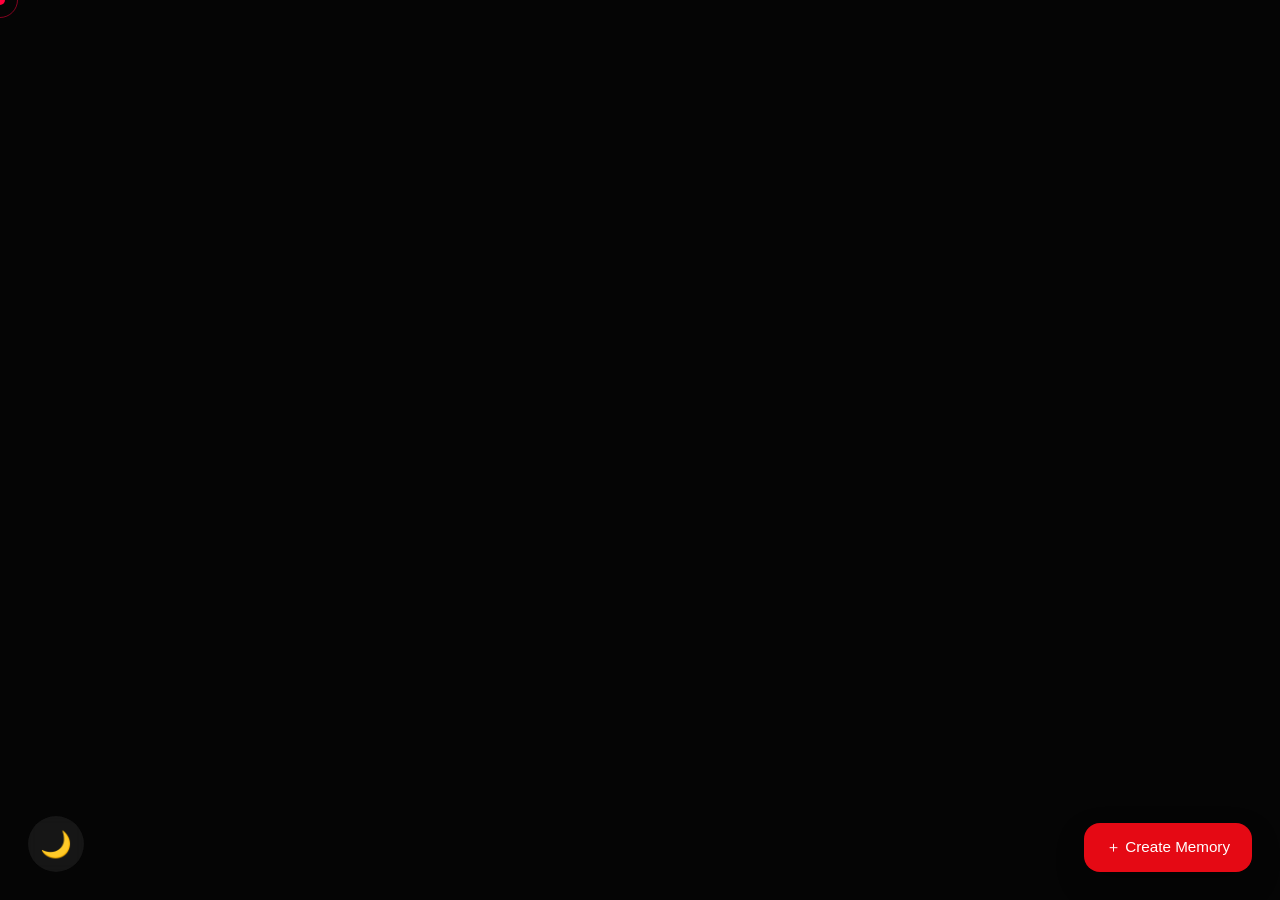
==== commit 4a509e2a: "Update index.html" ====
--- a/index.html
+++ b/index.html
@@ -4,7 +4,6 @@
 <meta charset="UTF-8">
 <meta name="viewport" content="width=device-width, initial-scale=1.0">
 <title>LOVEFLIX ❤️</title>
-<!-- Fonts deferred so they don't block render -->
 <link rel="preconnect" href="https://fonts.googleapis.com">
 <link rel="preconnect" href="https://fonts.gstatic.com" crossorigin>
 <link rel="stylesheet" href="css/style.css">
@@ -25,17 +24,14 @@
   <div class="profile-screen-inner">
     <h1 class="profile-heading">Who's watching?</h1>
     <div class="profile-grid">
-
       <div class="profile-card" onclick="selectProfile('Omen')">
         <div class="profile-avatar avatar-omen">O</div>
         <span class="profile-name">Omen</span>
       </div>
-
       <div class="profile-card" onclick="selectProfile('Budhdhu')">
         <div class="profile-avatar avatar-budhdhu">B</div>
         <span class="profile-name">Budhdhu</span>
       </div>
-
       <div class="profile-card" onclick="selectProfile('Guest')">
         <div class="profile-avatar avatar-guest">
           <svg width="40" height="40" viewBox="0 0 44 44" fill="none">
@@ -45,7 +41,6 @@
         </div>
         <span class="profile-name">Guest</span>
       </div>
-
     </div>
   </div>
 </div>
@@ -72,7 +67,7 @@
     <h2>Create New Memory ✨</h2>
     <input type="text" id="memoryTitle" placeholder="Memory Title">
     <textarea id="memoryDescription" placeholder="Memory Description"></textarea>
-    <input type="file" id="memoryImage" accept="image/*,video/*">
+    <input type="file" id="memoryImage" accept="image/*,video/*" multiple>
     <div class="creator-actions">
       <button onclick="createMemory()">Create</button>
       <button onclick="closeCreator()">Cancel</button>
@@ -128,7 +123,6 @@
 
     <div class="hero-content">
       <h1>Our Story ❤️</h1>
-
       <div class="hero-stats">
         <div class="hero-stat">
           <span class="hero-stat-value" id="heroStatMemories">0</span>
@@ -143,9 +137,7 @@
           <span class="hero-stat-label">Love</span>
         </div>
       </div>
-
       <p>Every memory. Every laugh. Every phase of us.</p>
-
       <div class="hero-buttons">
         <button class="play-btn hero-play" onclick="scrollToRows(); addHeroRipple(event)">
           <span class="hero-play-icon">▶</span>
@@ -166,7 +158,6 @@
         <span class="badge-count" id="relDurationText">calculating...</span>
       </div>
     </div>
-    <!-- JS renders items here -->
     <div class="timeline" id="dynamicTimeline">
       <div class="timeline-cord">
         <div class="timeline-cord-track"></div>
@@ -243,7 +234,7 @@
     <div class="netflix-row" id="topMemories"></div>
   </section>
 
-  <!-- MEMORY ROWS -->
+  <!-- MEMORY ROWS (grid) -->
   <div id="rows"></div>
 
 </section>
@@ -262,6 +253,9 @@
   <div class="image-counter" id="imageCounter">1 / 1</div>
 </div>
 
+<!-- BACKGROUND UPLOAD QUEUE (JS populates) -->
+<div id="uploadQueue"></div>
+
 <script type="module" src="js/app.js"></script>
 </body>
 </html>
--- a/css/style.css
+++ b/css/style.css
@@ -5,9 +5,7 @@
   margin: 0; padding: 0;
   box-sizing: border-box;
 }
-
 html { scroll-behavior: smooth; }
-
 body {
   background: #050505;
   color: white;
@@ -15,8 +13,6 @@
   font-family: 'DM Sans', Arial, sans-serif;
   cursor: none;
 }
-
-/* Fallback cursor until custom loads */
 @media (hover: none) {
   body { cursor: auto; }
   #customCursor, #customCursorRing { display: none !important; }
@@ -36,7 +32,6 @@
   transition: width 0.15s, height 0.15s;
   will-change: left, top;
 }
-
 #customCursorRing {
   position: fixed;
   width: 36px; height: 36px;
@@ -50,32 +45,15 @@
 }
 
 /* =========================
-   CINEMATIC GRAIN (lightweight SVG)
-========================= */
-body::before {
-  content: "";
-  position: fixed;
-  inset: 0;
-  background-image: url("data:image/svg+xml,%3Csvg viewBox='0 0 200 200' xmlns='http://www.w3.org/2000/svg'%3E%3Cfilter id='n'%3E%3CfeTurbulence type='fractalNoise' baseFrequency='0.85' numOctaves='3' stitchTiles='stitch'/%3E%3C/filter%3E%3Crect width='100%25' height='100%25' filter='url(%23n)' opacity='0.025'/%3E%3C/svg%3E");
-  pointer-events: none;
-  z-index: 999999999;
-  opacity: 0.4;
-  mix-blend-mode: overlay;
-}
-
-/* =========================
    NETFLIX SPLASH
 ========================= */
 .netflix-splash {
   position: fixed; inset: 0;
   background: #050505;
-  display: flex;
-  justify-content: center;
-  align-items: center;
+  display: flex; justify-content: center; align-items: center;
   z-index: 9999999;
-  animation: splashFadeOut 0.6s ease 2.4s forwards;
-}
-
+  animation: splashFadeOut 0.5s ease 1.9s forwards;
+}
 .splash-logo {
   font-family: 'Playfair Display', serif;
   font-style: italic;
@@ -86,97 +64,65 @@
   animation: splashLogoIn 0.7s cubic-bezier(.2,.8,.2,1) 0.3s both,
              splashLogoGlow 1s ease 1s both;
 }
-
 @keyframes splashLogoIn {
   from { opacity: 0; transform: scale(0.6); filter: blur(20px); }
   to   { opacity: 1; transform: scale(1);   filter: blur(0); }
 }
 @keyframes splashLogoGlow {
-  0%   { text-shadow: none; }
-  50%  { text-shadow: 0 0 60px rgba(229,9,20,0.8), 0 0 120px rgba(229,9,20,0.4); }
-  100% { text-shadow: none; }
-}
-@keyframes splashFadeOut {
-  to { opacity: 0; pointer-events: none; }
-}
-
-/* =========================
-   PROFILE SCREEN — compact
+  0%  { text-shadow: none; }
+  50% { text-shadow: 0 0 60px rgba(229,9,20,0.8), 0 0 120px rgba(229,9,20,0.4); }
+  100%{ text-shadow: none; }
+}
+@keyframes splashFadeOut { to { opacity: 0; pointer-events: none; } }
+
+/* =========================
+   PROFILE SCREEN
 ========================= */
 .profile-screen {
   position: fixed; inset: 0;
   background: #050505;
   z-index: 999998;
-  display: flex;
-  justify-content: center;
-  align-items: center;
-}
-
+  display: flex; justify-content: center; align-items: center;
+}
 .profile-screen-inner {
-  display: flex;
-  flex-direction: column;
-  align-items: center;
-  gap: 40px;
-  padding: 20px;
-}
-
+  display: flex; flex-direction: column;
+  align-items: center; gap: 40px; padding: 20px;
+}
 .profile-heading {
   font-size: clamp(1.4rem, 4vw, 2.2rem);
-  font-weight: 400;
-  color: #ddd;
-  letter-spacing: 1px;
-}
-
+  font-weight: 400; color: #ddd; letter-spacing: 1px;
+}
 .profile-grid {
-  display: flex;
-  gap: 28px;
-  flex-wrap: wrap;
-  justify-content: center;
-}
-
+  display: flex; gap: 28px;
+  flex-wrap: wrap; justify-content: center;
+}
 .profile-card {
-  display: flex;
-  flex-direction: column;
-  align-items: center;
-  gap: 12px;
+  display: flex; flex-direction: column;
+  align-items: center; gap: 12px;
   cursor: pointer;
   transition: transform 0.3s cubic-bezier(.2,.8,.2,1);
 }
-
 .profile-card:hover { transform: scale(1.06) translateY(-6px); }
 .profile-card:hover .profile-name { color: white; }
 .profile-card:hover .profile-avatar {
   border-color: #e50914;
   box-shadow: 0 0 0 3px rgba(229,9,20,0.3), 0 16px 40px rgba(229,9,20,0.2);
 }
-
 .profile-avatar {
   width: 100px; height: 100px;
   border-radius: 12px;
   border: 2px solid rgba(255,255,255,0.12);
-  display: flex;
-  justify-content: center;
-  align-items: center;
-  font-size: 3rem;
-  font-weight: bold;
+  display: flex; justify-content: center; align-items: center;
+  font-size: 3rem; font-weight: bold;
   transition: border-color 0.3s, box-shadow 0.3s;
   overflow: hidden;
 }
-
-.avatar-omen   { background: linear-gradient(135deg,#1a0010,#3d0020); color: #ff003c; }
+.avatar-omen    { background: linear-gradient(135deg,#1a0010,#3d0020); color: #ff003c; }
 .avatar-budhdhu { background: linear-gradient(135deg,#0a001a,#1e0040); color: #9b59b6; }
-.avatar-guest  { background: linear-gradient(135deg,#0d0d0d,#1a1a1a); }
-
-.profile-name {
-  font-size: 1rem;
-  color: #aaa;
-  letter-spacing: 1px;
-  transition: color 0.3s;
-}
-
+.avatar-guest   { background: linear-gradient(135deg,#0d0d0d,#1a1a1a); }
+.profile-name { font-size: 1rem; color: #aaa; letter-spacing: 1px; transition: color 0.3s; }
 .profile-badge {
-  font-size: 0.8rem;
-  color: #aaa;
+  font-size: 0.8rem; color: #aaa;
   padding: 5px 12px;
   border: 1px solid rgba(255,255,255,0.1);
   border-radius: 30px;
@@ -188,88 +134,52 @@
 .navbar {
   position: fixed; top: 0; width: 100%;
   padding: 16px 40px;
-  display: flex;
-  justify-content: space-between;
-  align-items: center;
+  display: flex; justify-content: space-between; align-items: center;
   z-index: 9999;
   background: linear-gradient(to bottom, rgba(0,0,0,0.92), transparent);
-  backdrop-filter: blur(8px);
   transition: opacity 0.5s, background 0.3s;
 }
-
 .navbar.scrolled {
   background: rgba(0,0,0,0.97);
   box-shadow: 0 1px 0 rgba(255,0,60,0.12);
 }
-
-.nav-right {
-  display: flex;
-  align-items: center;
-  gap: 10px;
-}
-
+.nav-right { display: flex; align-items: center; gap: 10px; }
 .logo {
   font-family: 'Playfair Display', serif;
   font-style: italic;
-  font-size: 1.8rem;
-  font-weight: 700;
-  color: #e50914;
-  letter-spacing: 3px;
+  font-size: 1.8rem; font-weight: 700;
+  color: #e50914; letter-spacing: 3px;
   cursor: pointer;
   transition: transform 0.3s, text-shadow 0.3s;
 }
-.logo:hover {
-  transform: scale(1.04);
-  text-shadow: 0 0 25px rgba(229,9,20,0.5);
-}
-
+.logo:hover { transform: scale(1.04); text-shadow: 0 0 25px rgba(229,9,20,0.5); }
 .nav-btn {
-  padding: 10px 18px;
-  border: none;
-  border-radius: 12px;
-  background: #e50914;
-  color: white;
-  cursor: pointer;
+  padding: 10px 18px; border: none; border-radius: 12px;
+  background: #e50914; color: white; cursor: pointer;
   font-size: 0.88rem;
   transition: transform 0.3s cubic-bezier(.2,.8,.2,1), box-shadow 0.3s;
 }
-.nav-btn:hover {
-  transform: translateY(-2px) scale(1.04);
-  box-shadow: 0 12px 30px rgba(229,9,20,0.4);
-}
-
+.nav-btn:hover { transform: translateY(-2px) scale(1.04); box-shadow: 0 12px 30px rgba(229,9,20,0.4); }
 .nav-btn-ghost {
   background: rgba(255,255,255,0.07) !important;
-  font-size: 0.82rem !important;
-  padding: 8px 14px !important;
-}
-.nav-btn-ghost:hover {
-  background: rgba(255,255,255,0.13) !important;
-  box-shadow: none !important;
-}
+  font-size: 0.82rem !important; padding: 8px 14px !important;
+}
+.nav-btn-ghost:hover { background: rgba(255,255,255,0.13) !important; box-shadow: none !important; }
 
 /* =========================
    SECRET TRIGGER
 ========================= */
 .secret-trigger {
-  position: fixed;
-  bottom: 28px; left: 28px;
-  width: 56px; height: 56px;
-  border-radius: 50%;
+  position: fixed; bottom: 28px; left: 28px;
+  width: 56px; height: 56px; border-radius: 50%;
   background: rgba(255,255,255,0.07);
-  backdrop-filter: blur(8px);
-  display: flex;
-  justify-content: center;
-  align-items: center;
-  font-size: 1.6rem;
-  cursor: pointer;
+  backdrop-filter: blur(6px);
+  display: flex; justify-content: center; align-items: center;
+  font-size: 1.6rem; cursor: pointer;
   z-index: 999999;
   transition: transform 0.4s, background 0.3s;
 }
-.secret-trigger:hover {
-  transform: scale(1.1) rotate(12deg);
-  background: rgba(255,0,60,0.14);
-}
+.secret-trigger:hover { transform: scale(1.1) rotate(12deg); background: rgba(255,0,60,0.14); }
 
 /* =========================
    SECRET MEMORY
@@ -277,15 +187,11 @@
 .secret-memory {
   position: fixed; inset: 0;
   background: rgba(0,0,0,0.92);
-  display: none;
-  justify-content: center;
-  align-items: center;
+  display: none; justify-content: center; align-items: center;
   z-index: 999999;
 }
 .secret-content {
-  text-align: center;
-  max-width: 600px;
-  padding: 50px;
+  text-align: center; max-width: 600px; padding: 50px;
   border-radius: 28px;
   background: rgba(20,20,20,0.95);
   border: 1px solid rgba(255,255,255,0.07);
@@ -295,87 +201,84 @@
    HERO
 ========================= */
 .hero {
-  position: relative;
-  height: 100vh;
-  min-height: 500px;
-  display: flex;
-  align-items: flex-end;
+  position: relative; height: 100vh; min-height: 500px;
+  display: flex; align-items: flex-end;
   padding: 80px 60px;
-  background-size: cover;
-  background-position: center;
-  /* Use will-change to hint GPU */
-  will-change: transform;
-}
-
+  background-size: cover; background-position: center;
+}
 .home-hero {
-  /* Low-res placeholder color while image loads */
-  background-color: #1a0008;
-  background-image: url('https://images.unsplash.com/photo-1516589178581-6cd7833ae3b2?q=60&w=1400&auto=format&fit=crop');
-}
-
+  background-color: #050505;
+  background-image: none; /* slideshow JS handles this */
+}
 .overlay {
   position: absolute; inset: 0;
   background: linear-gradient(to top, rgba(0,0,0,1) 0%, rgba(0,0,0,0.4) 50%, rgba(0,0,0,0.15) 100%);
-}
-
-.hero-content {
-  position: relative;
-  z-index: 2;
-  max-width: 680px;
-}
-
+  z-index: 1;
+}
+.hero-content { position: relative; z-index: 4; max-width: 680px; }
 .hero-content h1 {
   font-family: 'Playfair Display', serif;
   font-size: clamp(3rem, 8vw, 6rem);
   margin-bottom: 16px;
   animation: heroTextIn 0.9s cubic-bezier(.2,.8,.2,1) 0.2s both;
 }
-
 .hero-content p {
   font-size: clamp(1rem, 2vw, 1.25rem);
-  color: #ddd;
-  line-height: 1.7;
-  margin-bottom: 28px;
+  color: #ddd; line-height: 1.7; margin-bottom: 28px;
   animation: heroTextIn 0.9s cubic-bezier(.2,.8,.2,1) 0.4s both;
 }
-
-.hero-buttons {
-  animation: heroTextIn 0.9s cubic-bezier(.2,.8,.2,1) 0.6s both;
-}
-
+.hero-buttons { animation: heroTextIn 0.9s cubic-bezier(.2,.8,.2,1) 0.6s both; }
 @keyframes heroTextIn {
   from { opacity: 0; transform: translateY(28px); }
   to   { opacity: 1; transform: translateY(0); }
 }
 
 /* =========================
+   HERO SLIDESHOW LAYERS
+========================= */
+.hero-slide-layer {
+  position: absolute; inset: 0;
+  background-size: cover;
+  background-position: center;
+  background-repeat: no-repeat;
+  transition: opacity 1.8s ease;
+  z-index: 0;
+}
+.hero-slide-layer.active   { opacity: 1; }
+.hero-slide-layer.inactive { opacity: 0; }
+
+/* Fallback — no images yet */
+.hero-slide-fallback {
+  position: absolute; inset: 0;
+  display: flex; align-items: center; justify-content: center;
+  z-index: 0; pointer-events: none;
+}
+.hero-slide-fallback-logo {
+  font-family: 'Playfair Display', serif;
+  font-style: italic;
+  font-size: clamp(3rem, 10vw, 7rem);
+  font-weight: 700;
+  color: rgba(229,9,20,0.12);
+  letter-spacing: 8px;
+  text-align: center;
+  user-select: none;
+}
+
+/* =========================
    HERO STATS
 ========================= */
 .hero-stats {
-  display: flex;
-  gap: 28px;
-  margin-bottom: 24px;
+  display: flex; gap: 28px; margin-bottom: 24px;
   animation: heroTextIn 0.9s cubic-bezier(.2,.8,.2,1) 0.35s both;
 }
-
-.hero-stat {
-  display: flex;
-  flex-direction: column;
-  gap: 3px;
-}
-
+.hero-stat { display: flex; flex-direction: column; gap: 3px; }
 .hero-stat-value {
   font-family: 'Playfair Display', serif;
-  font-size: 1.5rem;
-  font-weight: 700;
-  color: #ff003c;
-}
-
+  font-size: 1.5rem; font-weight: 700; color: #ff003c;
+}
 .hero-stat-label {
-  font-size: 0.68rem;
-  letter-spacing: 2px;
-  text-transform: uppercase;
-  color: rgba(255,255,255,0.4);
+  font-size: 0.68rem; letter-spacing: 2px;
+  text-transform: uppercase; color: rgba(255,255,255,0.4);
 }
 
 /* =========================
@@ -383,111 +286,75 @@
 ========================= */
 .hero-particles {
   position: absolute; inset: 0;
-  pointer-events: none;
-  overflow: hidden;
-  z-index: 1;
-}
-
+  pointer-events: none; overflow: hidden; z-index: 2;
+}
 .hero-particle {
-  position: absolute;
-  border-radius: 50%;
+  position: absolute; border-radius: 50%;
   background: rgba(255,0,60,0.5);
   animation: particleFloat linear infinite;
   pointer-events: none;
 }
-
 @keyframes particleFloat {
-  0%   { transform: translateY(100vh) scale(0); opacity: 0; }
-  10%  { opacity: 1; }
-  90%  { opacity: 0.4; }
-  100% { transform: translateY(-10vh) scale(1); opacity: 0; }
+  0%  { transform: translateY(100vh) scale(0); opacity: 0; }
+  10% { opacity: 1; }
+  90% { opacity: 0.4; }
+  100%{ transform: translateY(-10vh) scale(1); opacity: 0; }
 }
 
 /* =========================
    HERO MARQUEE
 ========================= */
 .hero-marquee-wrap {
-  position: absolute;
-  bottom: 0; left: 0; right: 0;
-  overflow: hidden;
-  padding: 12px 0;
+  position: absolute; bottom: 0; left: 0; right: 0;
+  overflow: hidden; padding: 12px 0;
   border-top: 1px solid rgba(255,0,60,0.1);
-  z-index: 3;
-  pointer-events: none;
-}
-
+  z-index: 3; pointer-events: none;
+}
 .hero-marquee {
-  display: flex;
-  gap: 50px;
-  white-space: nowrap;
+  display: flex; gap: 50px; white-space: nowrap;
   animation: marqueeScroll 30s linear infinite;
   width: max-content;
 }
-
-.hero-marquee span {
-  font-size: 0.75rem;
-  letter-spacing: 3px;
-  text-transform: uppercase;
-  color: rgba(255,0,60,0.5);
-  font-weight: 300;
-}
+.hero-marquee span { font-size: 0.75rem; letter-spacing: 3px; text-transform: uppercase; color: rgba(255,0,60,0.5); font-weight: 300; }
 .hero-marquee span.dot { color: rgba(255,0,60,0.25); }
-
 @keyframes marqueeScroll {
   from { transform: translateX(0); }
   to   { transform: translateX(-50%); }
 }
 
 /* =========================
-   START WATCHING BUTTON — Cinematic
-========================= */
-.play-btn.hero-play {
-  position: relative;
-  overflow: hidden;
-  display: inline-flex;
-  align-items: center;
-  gap: 10px;
-  padding: 18px 42px;
-  border: none;
-  border-radius: 50px;
-  background: linear-gradient(135deg, #ff003c 0%, #c2002e 60%, #8b0020 100%);
+   START WATCHING BUTTON
+========================= */
+button.play-btn.hero-play,
+.hero-buttons .play-btn.hero-play {
+  position: relative; overflow: hidden;
+  display: inline-flex; align-items: center; gap: 10px;
+  padding: 18px 42px; border: none; border-radius: 50px;
+  background: linear-gradient(135deg, #e8003a 0%, #b5002a 55%, #7a001c 100%);
   color: white;
   font-family: 'DM Sans', sans-serif;
-  font-weight: 500;
-  font-size: 1rem;
-  letter-spacing: 0.5px;
+  font-weight: 500; font-size: 1rem; letter-spacing: 0.4px;
   cursor: pointer;
   transition: transform 0.35s cubic-bezier(.2,.8,.2,1), box-shadow 0.35s;
-  box-shadow: 0 8px 30px rgba(255,0,60,0.45), inset 0 1px 0 rgba(255,255,255,0.15);
-}
-
-/* Shimmer sweep */
-.play-btn.hero-play::before {
+  box-shadow: 0 8px 28px rgba(229,0,58,0.5), inset 0 1px 0 rgba(255,255,255,0.14);
+}
+button.play-btn.hero-play::before {
   content: "";
   position: absolute; inset: 0;
   background: linear-gradient(90deg, transparent 0%, rgba(255,255,255,0.18) 50%, transparent 100%);
   transform: translateX(-100%);
   transition: transform 0.65s ease;
 }
-.play-btn.hero-play:hover::before { transform: translateX(100%); }
-
-.play-btn.hero-play:hover {
+button.play-btn.hero-play:hover::before { transform: translateX(100%); }
+button.play-btn.hero-play:hover {
   transform: translateY(-4px) scale(1.04);
-  box-shadow: 0 20px 50px rgba(255,0,60,0.55), inset 0 1px 0 rgba(255,255,255,0.15);
-}
-.play-btn.hero-play:active {
-  transform: translateY(-1px) scale(0.99);
-}
-
-.hero-play-icon {
-  font-size: 1rem;
-  filter: drop-shadow(0 0 6px rgba(255,255,255,0.5));
-}
-
-/* Ripple */
+  box-shadow: 0 20px 48px rgba(229,0,58,0.6), inset 0 1px 0 rgba(255,255,255,0.14);
+}
+button.play-btn.hero-play:active { transform: translateY(-1px) scale(0.99); }
+.hero-play-icon { font-size: 0.95rem; filter: drop-shadow(0 0 5px rgba(255,255,255,0.55)); }
+
 .btn-ripple {
-  position: absolute;
-  border-radius: 50%;
+  position: absolute; border-radius: 50%;
   background: rgba(255,255,255,0.22);
   transform: scale(0);
   animation: rippleOut 0.7s ease forwards;
@@ -495,1314 +362,756 @@
 }
 @keyframes rippleOut { to { transform: scale(4); opacity: 0; } }
 
-/* Other buttons */
 .play-btn {
-  padding: 15px 26px;
-  border: none;
-  border-radius: 14px;
-  cursor: pointer;
-  font-size: 0.95rem;
+  padding: 15px 26px; border: none; border-radius: 14px;
+  cursor: pointer; font-size: 0.95rem;
   transition: transform 0.3s cubic-bezier(.2,.8,.2,1), box-shadow 0.3s;
-  background: white;
-  color: black;
+  background: white; color: black;
 }
 .info-btn {
-  padding: 15px 26px;
-  border: none;
-  border-radius: 14px;
-  cursor: pointer;
-  font-size: 0.95rem;
+  padding: 15px 26px; border: none; border-radius: 14px;
+  cursor: pointer; font-size: 0.95rem;
   transition: transform 0.3s cubic-bezier(.2,.8,.2,1);
-  background: rgba(255,255,255,0.12);
-  color: white;
+  background: rgba(255,255,255,0.12); color: white;
   backdrop-filter: blur(8px);
 }
-.play-btn:hover, .info-btn:hover {
-  transform: translateY(-3px) scale(1.04);
-}
-.play-btn:active, .info-btn:active {
-  transform: translateY(-1px) scale(0.99);
-}
+.play-btn:hover, .info-btn:hover { transform: translateY(-3px) scale(1.04); }
+.play-btn:active, .info-btn:active { transform: translateY(-1px) scale(0.99); }
 
 /* =========================
    TIMELINE SECTION
 ========================= */
 .timeline-section {
-  position: relative;
-  padding: 90px 20px 120px;
-  overflow: hidden;
-}
-
+  position: relative; padding: 90px 20px 120px; overflow: hidden;
+}
 .timeline-section::before {
   content: "";
-  position: absolute;
-  left: 50%; top: 10%;
-  transform: translateX(-50%);
-  width: 500px; height: 500px;
-  border-radius: 50%;
+  position: absolute; left: 50%; top: 10%; transform: translateX(-50%);
+  width: 500px; height: 500px; border-radius: 50%;
   background: radial-gradient(ellipse, rgba(255,0,60,0.04) 0%, transparent 70%);
   pointer-events: none;
 }
-
-.timeline-section-header {
-  text-align: center;
-  margin-bottom: 60px;
-}
-
+.timeline-section-header { text-align: center; margin-bottom: 60px; }
 .timeline-section-header h2 {
-  font-family: 'Playfair Display', serif;
-  font-style: italic;
-  font-size: clamp(1.8rem, 4vw, 2.6rem);
-  color: white;
-  margin-bottom: 8px;
-}
-
-.timeline-section-header p {
-  color: rgba(255,255,255,0.3);
-  font-size: 0.85rem;
-  letter-spacing: 3px;
-  text-transform: uppercase;
-}
-
+  font-family: 'Playfair Display', serif; font-style: italic;
+  font-size: clamp(1.8rem, 4vw, 2.6rem); color: white; margin-bottom: 8px;
+}
+.timeline-section-header p { color: rgba(255,255,255,0.3); font-size: 0.85rem; letter-spacing: 3px; text-transform: uppercase; }
 .rel-duration-badge {
-  display: inline-flex;
-  align-items: center;
-  gap: 8px;
-  margin-top: 16px;
-  padding: 10px 22px;
-  border: 1px solid rgba(255,0,60,0.28);
-  border-radius: 50px;
-  background: rgba(255,0,60,0.05);
-  backdrop-filter: blur(8px);
-}
-
-.badge-heart {
-  color: #ff003c;
-  animation: heartbeat 1.8s ease-in-out infinite;
-}
-
-.badge-text {
-  font-size: 0.82rem;
-  color: rgba(255,255,255,0.55);
-  letter-spacing: 1px;
-}
-
-.badge-count {
-  font-family: 'Playfair Display', serif;
-  color: #ff6b9d;
-  font-size: 0.95rem;
-}
+  display: inline-flex; align-items: center; gap: 8px;
+  margin-top: 16px; padding: 10px 22px;
+  border: 1px solid rgba(255,0,60,0.28); border-radius: 50px;
+  background: rgba(255,0,60,0.05); backdrop-filter: blur(8px);
+}
+.badge-heart { color: #ff003c; animation: heartbeat 1.8s ease-in-out infinite; }
+.badge-text  { font-size: 0.82rem; color: rgba(255,255,255,0.55); letter-spacing: 1px; }
+.badge-count { font-family: 'Playfair Display', serif; color: #ff6b9d; font-size: 0.95rem; }
 
 /* =========================
    TIMELINE — WAVE LAYOUT
 ========================= */
 .timeline {
-  position: relative;
-  max-width: 860px;
-  margin: 0 auto;
-  padding: 40px 0 60px;
-}
-
-/* Animated cord spine */
+  position: relative; max-width: 900px;
+  margin: 0 auto; padding: 40px 0 60px;
+  overflow: visible;
+}
 .timeline-cord {
-  position: absolute;
-  left: 50%;
-  top: 0; bottom: 0;
-  transform: translateX(-50%);
-  width: 4px;
-  z-index: 1;
-  pointer-events: none;
-}
-
+  position: absolute; left: 50%; top: 0; bottom: 0;
+  transform: translateX(-50%); width: 4px;
+  z-index: 1; pointer-events: none;
+}
 .timeline-cord-track {
-  position: absolute; inset: 0;
-  border-radius: 4px;
+  position: absolute; inset: 0; border-radius: 4px;
   background: linear-gradient(180deg,
-    transparent 0%,
-    rgba(255,0,60,0.1) 8%,
-    rgba(255,0,60,0.16) 50%,
-    rgba(255,0,60,0.1) 92%,
-    transparent 100%
-  );
-}
-
+    transparent 0%, rgba(255,0,60,0.1) 8%, rgba(255,0,60,0.16) 50%, rgba(255,0,60,0.1) 92%, transparent 100%);
+}
 .timeline-cord-fill {
-  position: absolute;
-  top: 0; left: 0; right: 0;
-  height: 0%;
-  border-radius: 4px;
+  position: absolute; top: 0; left: 0; right: 0;
+  height: 0%; border-radius: 4px;
   background: linear-gradient(180deg, #ff003c, #ff6b9d, #ff003c);
   box-shadow: 0 0 8px rgba(255,0,60,0.8), 0 0 20px rgba(255,0,60,0.4);
-  transition: height 0.08s linear;
-  z-index: 2;
-}
-
+  transition: height 0.08s linear; z-index: 2;
+}
 .timeline-cord-bead {
-  position: absolute;
-  width: 10px; height: 10px;
-  border-radius: 50%;
-  background: white;
+  position: absolute; width: 10px; height: 10px;
+  border-radius: 50%; background: white;
   box-shadow: 0 0 10px #ff003c, 0 0 25px rgba(255,0,60,0.7);
-  left: 50%;
-  transform: translateX(-50%);
-  top: 0%;
-  z-index: 3;
+  left: 50%; transform: translateX(-50%); top: 0%; z-index: 3;
   transition: top 0.08s linear;
 }
 
-/* WAVE TIMELINE ITEMS */
+/* Wave items */
 .timeline-item {
-  position: relative;
-  width: 46%;
-  margin-bottom: 50px;
+  position: relative; width: 42%;
+  padding-bottom: 40px;
   cursor: pointer;
-  /* Wave: alternating sides with vertical offset */
-  transition: transform 0.35s ease;
-}
-
-/* Odd items — left side, wave up */
-.timeline-item:nth-child(odd) {
-  left: 0;
-  text-align: right;
-  /* Wave offset — push up slightly */
-  margin-top: 0;
-}
-
-/* Even items — right side, wave down */
-.timeline-item:nth-child(even) {
-  left: 54%;
-  text-align: left;
-  /* Wave offset — push down slightly */
-  margin-top: -20px;
-}
-
-/* Every 4th creates extra wave depth */
-.timeline-item:nth-child(4n+1) { margin-top: 30px; }
-.timeline-item:nth-child(4n+2) { margin-top: -10px; }
-.timeline-item:nth-child(4n+3) { margin-top: 10px; }
-.timeline-item:nth-child(4n)   { margin-top: 20px; }
-
-/* Connector line from item to cord */
+  transition: transform 0.35s cubic-bezier(.2,.8,.2,1);
+  contain: layout style;
+}
+.timeline-item:nth-child(odd)  { left: 0; text-align: right; }
+.timeline-item:nth-child(even) { left: 58%; text-align: left; margin-top: -20px; }
+.timeline-item:nth-child(4n+1) { padding-top: 10px; }
+.timeline-item:nth-child(4n+2) { margin-top: -30px; }
+.timeline-item:nth-child(4n+3) { padding-top: 30px; }
+.timeline-item:nth-child(4n)   { margin-top: -10px; }
+
+/* Connector line */
 .timeline-item::before {
-  content: "";
-  position: absolute;
-  top: 28px;
-  height: 2px;
-  background: linear-gradient(90deg, rgba(255,0,60,0.4), transparent);
-  pointer-events: none;
-  z-index: 0;
-  transition: background 0.3s;
-}
-
-.timeline-item:nth-child(odd)::before {
-  right: -8%;
-  width: 8%;
-  background: linear-gradient(90deg, transparent, rgba(255,0,60,0.4));
-}
-
-.timeline-item:nth-child(even)::before {
-  left: -8%;
-  width: 8%;
-  background: linear-gradient(90deg, rgba(255,0,60,0.4), transparent);
-}
-
-.timeline-item:hover::before,
-.timeline-item.expanded::before {
-  background: linear-gradient(90deg, transparent, rgba(255,0,60,0.8)) !important;
-}
+  content: ""; position: absolute; top: 32px; height: 2px;
+  pointer-events: none; z-index: 0; border-radius: 2px;
+  opacity: 0.5; transition: opacity 0.3s;
+}
+.timeline-item:nth-child(odd)::before  { right: -17%; width: 17%; background: linear-gradient(90deg, transparent, rgba(255,0,60,0.5)); }
+.timeline-item:nth-child(even)::before { left: -17%;  width: 17%; background: linear-gradient(90deg, rgba(255,0,60,0.5), transparent); }
+.timeline-item:hover::before, .timeline-item.expanded::before { opacity: 1; }
 
 /* DOT */
 .timeline-dot {
-  position: absolute;
-  top: 18px;
-  z-index: 4;
-  width: 36px; height: 36px;
-  display: flex;
-  align-items: center;
-  justify-content: center;
-}
-
-.timeline-item:nth-child(odd) .timeline-dot  { right: -26px; }
-.timeline-item:nth-child(even) .timeline-dot { left: -26px; }
-
-/* Outer pulse ring */
+  position: absolute; top: 22px; z-index: 4;
+  width: 34px; height: 34px;
+  display: flex; align-items: center; justify-content: center;
+}
+.timeline-item:nth-child(odd) .timeline-dot  { right: -17%; transform: translateX(50%); }
+.timeline-item:nth-child(even) .timeline-dot { left: -17%;  transform: translateX(-50%); }
+
 .timeline-dot::before {
-  content: "";
-  position: absolute; inset: 0;
+  content: ""; position: absolute; inset: 0;
   border-radius: 50%;
-  border: 2px solid rgba(255,0,60,0.35);
-  animation: dotRingPulse 2.4s ease-in-out infinite;
-}
-
-/* Inner core */
+  border: 2px solid rgba(255,0,60,0.3);
+  animation: dotRingPulse 2.5s ease-in-out infinite;
+}
 .timeline-dot::after {
-  content: "❤";
-  width: 28px; height: 28px;
-  border-radius: 50%;
-  background: #0a0a0a;
+  content: "❤"; width: 26px; height: 26px;
+  border-radius: 50%; background: #080808;
   border: 2px solid #ff003c;
-  display: flex;
-  align-items: center;
-  justify-content: center;
-  font-size: 0.75rem;
-  color: #ff003c;
-  box-shadow: 0 0 12px rgba(255,0,60,0.6), inset 0 0 6px rgba(255,0,60,0.1);
+  display: flex; align-items: center; justify-content: center;
+  font-size: 0.7rem; color: #ff003c;
+  box-shadow: 0 0 10px rgba(255,0,60,0.6);
   transition: transform 0.3s, box-shadow 0.3s;
-  position: relative;
-  z-index: 2;
-}
-
+  position: relative; z-index: 2;
+}
 .timeline-item:hover .timeline-dot::after,
 .timeline-item.expanded .timeline-dot::after {
-  transform: scale(1.3);
-  box-shadow: 0 0 22px rgba(255,0,60,1), 0 0 44px rgba(255,0,60,0.4);
-}
-
-@keyframes dotRingPulse {
-  0%, 100% { transform: scale(1); opacity: 0.5; }
-  50%       { transform: scale(1.6); opacity: 0; }
-}
-
-@keyframes heartbeat {
-  0%, 100% { transform: scale(1); }
-  50%       { transform: scale(1.25); }
-}
-
-/* CONTENT CARD */
+  transform: scale(1.35);
+  box-shadow: 0 0 20px rgba(255,0,60,1), 0 0 40px rgba(255,0,60,0.4);
+}
+@keyframes dotRingPulse { 0%,100%{ transform:scale(1); opacity:0.5; } 50%{ transform:scale(1.6); opacity:0; } }
+@keyframes heartbeat    { 0%,100%{ transform:scale(1); }            50%{ transform:scale(1.25); } }
+
+/* Content card */
 .timeline-content {
-  padding: 22px 24px;
-  background: linear-gradient(135deg, rgba(22,0,8,0.92), rgba(6,0,18,0.88));
-  border: 1px solid rgba(255,0,60,0.16);
+  padding: 20px 22px;
+  background: linear-gradient(135deg, rgba(22,0,8,0.94), rgba(6,0,18,0.90));
+  border: 1px solid rgba(255,0,60,0.15);
   border-radius: 18px;
-  backdrop-filter: blur(10px);
-  box-shadow: 0 8px 32px rgba(0,0,0,0.45), inset 0 1px 0 rgba(255,255,255,0.03);
+  box-shadow: 0 8px 30px rgba(0,0,0,0.5), inset 0 1px 0 rgba(255,255,255,0.03);
   transition: transform 0.35s cubic-bezier(.2,.8,.2,1), border-color 0.35s, box-shadow 0.35s;
-  position: relative;
-  overflow: hidden;
-}
-
-/* Top shimmer line */
+  position: relative; overflow: hidden;
+}
 .timeline-content::before {
-  content: "";
-  position: absolute;
-  top: 0; left: 0; right: 0;
-  height: 1px;
+  content: ""; position: absolute; top: 0; left: 0; right: 0; height: 1px;
   background: linear-gradient(90deg, transparent, rgba(255,0,60,0.4), transparent);
-  opacity: 0;
-  transition: opacity 0.35s;
-}
-
+  opacity: 0; transition: opacity 0.35s;
+}
 .timeline-item:hover .timeline-content::before,
 .timeline-item.expanded .timeline-content::before { opacity: 1; }
-
 .timeline-item:hover .timeline-content,
 .timeline-item.expanded .timeline-content {
   border-color: rgba(255,0,60,0.4);
-  box-shadow: 0 18px 55px rgba(255,0,60,0.18), inset 0 1px 0 rgba(255,255,255,0.04);
-  transform: translateY(-4px);
-}
-
-.timeline-year {
-  color: #ff003c;
-  font-size: 0.78rem;
-  letter-spacing: 2px;
-  text-transform: uppercase;
-  margin-bottom: 8px;
-}
-
-.timeline-content h3 {
-  font-family: 'Playfair Display', serif;
-  color: #ff003c;
-  margin: 0 0 8px;
-  font-size: 1.15rem;
-  text-shadow: 0 0 12px rgba(255,0,60,0.4);
-}
-
-.timeline-content p {
-  color: #ccc;
-  line-height: 1.6;
-  font-size: 0.88rem;
-  font-style: italic;
-}
-
-/* Expand card */
+  box-shadow: 0 16px 50px rgba(255,0,60,0.18), inset 0 1px 0 rgba(255,255,255,0.04);
+  transform: translateY(-5px);
+}
+.timeline-year { color: #ff003c; font-size: 0.78rem; letter-spacing: 2px; text-transform: uppercase; margin-bottom: 8px; }
+.timeline-content h3 { font-family: 'Playfair Display', serif; color: #ff003c; margin: 0 0 8px; font-size: 1.15rem; text-shadow: 0 0 12px rgba(255,0,60,0.4); }
+.timeline-content p  { color: #ccc; line-height: 1.6; font-size: 0.88rem; font-style: italic; }
+
+/* Expand */
 .timeline-expand-card {
-  max-height: 0;
-  overflow: hidden;
-  opacity: 0;
-  margin-top: 0;
+  max-height: 0; overflow: hidden; opacity: 0; margin-top: 0;
   transition: max-height 0.5s cubic-bezier(.2,.8,.2,1), opacity 0.4s ease, margin-top 0.4s ease;
 }
-
-.timeline-item.expanded .timeline-expand-card {
-  max-height: 180px;
-  opacity: 1;
-  margin-top: 14px;
-}
-
-.timeline-secret {
-  font-style: italic;
-  color: #ffb3c1;
-  font-size: 0.88rem;
-  line-height: 1.7;
-  border-left: 2px solid rgba(255,0,60,0.4);
-  padding-left: 12px;
-  margin-bottom: 12px;
-}
-
+.timeline-item.expanded .timeline-expand-card { max-height: 180px; opacity: 1; margin-top: 14px; }
+.timeline-secret { font-style: italic; color: #ffb3c1; font-size: 0.88rem; line-height: 1.7; border-left: 2px solid rgba(255,0,60,0.4); padding-left: 12px; margin-bottom: 12px; }
 .timeline-game-btn {
-  display: inline-block;
-  padding: 8px 16px;
-  border-radius: 30px;
-  border: 1px solid rgba(255,0,60,0.35);
-  background: rgba(255,0,60,0.07);
-  color: #ff6b9d;
-  font-size: 0.82rem;
-  cursor: pointer;
-  transition: 0.3s ease;
-}
-.timeline-game-btn:hover {
-  background: rgba(255,0,60,0.18);
-  border-color: #ff003c;
-  color: white;
-}
-
-/* LOCKED MILESTONES */
-.timeline-item.locked {
-  opacity: 0.38;
-  filter: blur(0.5px);
-  pointer-events: none;
-}
-.timeline-item.locked .timeline-content {
-  border-color: rgba(255,255,255,0.05);
-  background: linear-gradient(135deg, rgba(10,10,10,0.7), rgba(5,5,5,0.7));
-}
-.timeline-item.locked .timeline-dot::after {
-  content: "🔒";
-  font-size: 0.7rem;
-  border-color: rgba(255,255,255,0.12);
-  box-shadow: none;
-  color: rgba(255,255,255,0.25);
-  background: rgba(20,20,20,0.9);
-}
+  display: inline-block; padding: 8px 16px; border-radius: 30px;
+  border: 1px solid rgba(255,0,60,0.35); background: rgba(255,0,60,0.07);
+  color: #ff6b9d; font-size: 0.82rem; cursor: pointer; transition: 0.3s ease;
+}
+.timeline-game-btn:hover { background: rgba(255,0,60,0.18); border-color: #ff003c; color: white; }
+
+/* Locked */
+.timeline-item.locked { opacity: 0.38; filter: blur(0.5px); pointer-events: none; }
+.timeline-item.locked .timeline-content { border-color: rgba(255,255,255,0.05); background: linear-gradient(135deg,rgba(10,10,10,0.7),rgba(5,5,5,0.7)); }
+.timeline-item.locked .timeline-dot::after { content:"🔒"; font-size:0.7rem; border-color:rgba(255,255,255,0.12); box-shadow:none; color:rgba(255,255,255,0.25); background:rgba(20,20,20,0.9); }
 .timeline-item.locked .timeline-dot::before { display: none; }
 .timeline-item.locked .timeline-content h3 { color: rgba(255,255,255,0.3); text-shadow: none; }
 .timeline-item.locked .timeline-year { color: rgba(255,255,255,0.18); }
-
-.locked-hint {
-  display: block;
-  font-size: 0.75rem;
-  color: rgba(255,255,255,0.18);
-  font-style: italic;
-  letter-spacing: 1px;
-  margin-top: 6px;
-}
-
-/* UNLOCKING SOON */
-.timeline-item.unlocking-soon {
-  opacity: 0.65;
-  pointer-events: none;
-}
-.timeline-item.unlocking-soon .timeline-content {
-  animation: breatheLocked 3s ease-in-out infinite;
-}
-
-@keyframes breatheLocked {
-  0%, 100% { box-shadow: 0 8px 32px rgba(0,0,0,0.45); }
-  50%       { box-shadow: 0 8px 32px rgba(0,0,0,0.45), 0 0 25px rgba(255,0,60,0.07); }
-}
-
-.unlocking-hint {
-  display: block;
-  font-size: 0.72rem;
-  color: rgba(255,0,60,0.4);
-  font-style: italic;
-  letter-spacing: 1px;
-  margin-top: 8px;
-}
-
-/* NEWLY UNLOCKED */
-.timeline-item.newly-unlocked .timeline-content {
-  animation: newUnlockGlow 2s ease 3;
-}
-@keyframes newUnlockGlow {
-  0%, 100% { box-shadow: 0 8px 32px rgba(0,0,0,0.45); }
-  50%       { box-shadow: 0 20px 60px rgba(255,0,60,0.35), 0 0 0 2px rgba(255,0,60,0.4); }
-}
+.locked-hint { display:block; font-size:0.75rem; color:rgba(255,255,255,0.18); font-style:italic; letter-spacing:1px; margin-top:6px; }
+
+/* Unlocking soon */
+.timeline-item.unlocking-soon { opacity: 0.65; pointer-events: none; }
+.timeline-item.unlocking-soon .timeline-content { animation: breatheLocked 3s ease-in-out infinite; }
+@keyframes breatheLocked { 0%,100%{ box-shadow:0 8px 32px rgba(0,0,0,0.45); } 50%{ box-shadow:0 8px 32px rgba(0,0,0,0.45),0 0 25px rgba(255,0,60,0.07); } }
+.unlocking-hint { display:block; font-size:0.72rem; color:rgba(255,0,60,0.4); font-style:italic; letter-spacing:1px; margin-top:8px; }
+
+/* Newly unlocked */
+.timeline-item.newly-unlocked .timeline-content { animation: newUnlockGlow 2s ease 3; }
+@keyframes newUnlockGlow { 0%,100%{ box-shadow:0 8px 32px rgba(0,0,0,0.45); } 50%{ box-shadow:0 20px 60px rgba(255,0,60,0.35),0 0 0 2px rgba(255,0,60,0.4); } }
 
 /* =========================
    TIMELINE GAME MODAL
 ========================= */
 .timeline-game-modal {
-  position: fixed; inset: 0;
-  background: rgba(0,0,0,0.88);
-  backdrop-filter: blur(14px);
-  display: none;
-  justify-content: center;
-  align-items: center;
-  z-index: 9999998;
+  position: fixed; inset: 0; background: rgba(0,0,0,0.88);
+  backdrop-filter: blur(14px); display: none;
+  justify-content: center; align-items: center; z-index: 9999998;
 }
 .timeline-game-modal.active { display: flex; animation: fadeScreen 0.35s ease; }
-
 .tgm-box {
-  background: linear-gradient(135deg, rgba(20,0,8,0.97), rgba(5,0,15,0.97));
-  border: 1px solid rgba(255,0,60,0.28);
-  border-radius: 24px;
-  padding: 44px 52px;
-  max-width: 580px;
-  width: 92%;
-  text-align: center;
+  background: linear-gradient(135deg,rgba(20,0,8,0.97),rgba(5,0,15,0.97));
+  border: 1px solid rgba(255,0,60,0.28); border-radius: 24px;
+  padding: 44px 52px; max-width: 580px; width: 92%; text-align: center;
   box-shadow: 0 40px 100px rgba(255,0,60,0.22);
-  animation: viewerZoom 0.4s ease;
-  max-height: 90vh;
-  overflow-y: auto;
-}
-
-.tgm-box h2 {
-  font-family: 'Playfair Display', serif;
-  font-style: italic;
-  font-size: 1.6rem;
-  color: #ff003c;
-  margin-bottom: 16px;
-  text-shadow: 0 0 18px rgba(255,0,60,0.45);
-}
-
-.tgm-box p { color: #ddd; line-height: 1.8; font-style: italic; margin-bottom: 24px; }
-
-.tgm-choice-grid {
-  display: grid;
-  grid-template-columns: 1fr 1fr;
-  gap: 12px;
-  margin-bottom: 20px;
-}
-
+  animation: viewerZoom 0.4s ease; max-height: 90vh; overflow-y: auto;
+}
+.tgm-box h2 { font-family:'Playfair Display',serif; font-style:italic; font-size:1.6rem; color:#ff003c; margin-bottom:16px; text-shadow:0 0 18px rgba(255,0,60,0.45); }
+.tgm-box p  { color:#ddd; line-height:1.8; font-style:italic; margin-bottom:24px; }
+.tgm-choice-grid { display:grid; grid-template-columns:1fr 1fr; gap:12px; margin-bottom:20px; }
 .tgm-choice {
-  padding: 14px;
-  border: 1px solid rgba(255,0,60,0.22);
-  border-radius: 14px;
-  background: rgba(255,0,60,0.05);
-  color: #ffb3c1;
-  cursor: pointer;
-  font-size: 0.88rem;
-  transition: 0.3s ease;
-  line-height: 1.5;
-}
-.tgm-choice:hover {
-  background: rgba(255,0,60,0.16);
-  border-color: #ff003c;
-  color: white;
-  transform: scale(1.02);
-}
-.tgm-choice.chosen {
-  background: rgba(255,0,60,0.22) !important;
-  border-color: #ff003c !important;
-  color: white !important;
-  box-shadow: 0 0 18px rgba(255,0,60,0.3);
-}
-
-.tgm-result {
-  font-size: 1rem;
-  color: #ff6b9d;
-  font-style: italic;
-  margin-bottom: 18px;
-  min-height: 28px;
-  transition: opacity 0.4s;
-}
-
-.tgm-close {
-  padding: 12px 28px;
-  border: none;
-  border-radius: 14px;
-  background: rgba(255,255,255,0.07);
-  color: #ddd;
-  cursor: pointer;
-  transition: 0.3s;
-  font-size: 0.9rem;
-}
-.tgm-close:hover { background: #e50914; color: white; transform: scale(1.03); }
+  padding:14px; border:1px solid rgba(255,0,60,0.22); border-radius:14px;
+  background:rgba(255,0,60,0.05); color:#ffb3c1; cursor:pointer;
+  font-size:0.88rem; transition:0.3s ease; line-height:1.5;
+}
+.tgm-choice:hover { background:rgba(255,0,60,0.16); border-color:#ff003c; color:white; transform:scale(1.02); }
+.tgm-choice.chosen { background:rgba(255,0,60,0.22)!important; border-color:#ff003c!important; color:white!important; box-shadow:0 0 18px rgba(255,0,60,0.3); }
+.tgm-result { font-size:1rem; color:#ff6b9d; font-style:italic; margin-bottom:18px; min-height:28px; transition:opacity 0.4s; }
+.tgm-close { padding:12px 28px; border:none; border-radius:14px; background:rgba(255,255,255,0.07); color:#ddd; cursor:pointer; transition:0.3s; font-size:0.9rem; }
+.tgm-close:hover { background:#e50914; color:white; transform:scale(1.03); }
 
 /* =========================
    SECTION
 ========================= */
-.section {
-  padding: 60px 40px;
-}
-
+.section { padding: 60px 40px; }
 .section h2 {
-  font-family: 'Playfair Display', serif;
-  font-style: italic;
-  font-size: 1.8rem;
-  margin-bottom: 22px;
-  position: relative;
-  display: inline-block;
-  padding-bottom: 10px;
-}
-
+  font-family: 'Playfair Display', serif; font-style: italic;
+  font-size: 1.8rem; margin-bottom: 22px;
+  position: relative; display: inline-block; padding-bottom: 10px;
+}
 .section h2::after {
-  content: "";
-  position: absolute;
-  bottom: 0; left: 0;
+  content: ""; position: absolute; bottom: 0; left: 0;
   width: 36px; height: 2px;
   background: linear-gradient(90deg, #ff003c, transparent);
-  border-radius: 2px;
-  transition: width 0.5s ease;
-}
-
+  border-radius: 2px; transition: width 0.5s ease;
+}
 .section:hover h2::after { width: 100%; }
 
 /* =========================
-   NETFLIX ROW
+   NETFLIX ROW (Continue Watching, Favorites, Top, Recs)
 ========================= */
 .netflix-row {
-  display: flex;
-  gap: 20px;
-  overflow-x: auto;
-  overflow-y: hidden;
+  display: flex; gap: 20px;
+  overflow-x: auto; overflow-y: hidden;
   padding-bottom: 16px;
   -webkit-overflow-scrolling: touch;
 }
 .netflix-row::-webkit-scrollbar { display: none; }
-
 .netflix-row:hover .card { opacity: 0.45; transform: scale(0.96); }
 .netflix-row .card:hover {
-  opacity: 1;
-  transform: scale(1.07) translateY(-16px);
-  z-index: 50;
-  box-shadow: 0 40px 90px rgba(0,0,0,0.9);
-}
-
-/* =========================
-   CARD
+  opacity: 1; transform: scale(1.07) translateY(-16px);
+  z-index: 50; box-shadow: 0 40px 90px rgba(0,0,0,0.9);
+}
+
+/* =========================
+   CARD (base — used in netflix-row)
 ========================= */
 .card {
-  min-width: 300px;
-  height: 400px;
-  border-radius: 24px;
-  overflow: hidden;
-  position: relative;
-  cursor: pointer;
-  background: #111;
-  flex-shrink: 0;
+  min-width: 300px; height: 400px;
+  border-radius: 24px; overflow: hidden;
+  position: relative; cursor: pointer;
+  background: #111; flex-shrink: 0;
   transition: transform 0.4s cubic-bezier(.2,.8,.2,1), box-shadow 0.4s, opacity 0.4s;
   box-shadow: 0 6px 24px rgba(0,0,0,0.55);
-}
-
+  will-change: auto;
+}
+.card:hover { will-change: transform; }
 .card img {
-  width: 100%; height: 100%;
-  object-fit: cover;
+  width: 100%; height: 100%; object-fit: cover;
   transition: transform 0.55s ease, filter 0.55s ease;
-  /* GPU accelerate */
-  will-change: transform;
-}
-
-.card:hover img {
-  transform: scale(1.07);
-  filter: brightness(0.7) contrast(1.04);
-}
-
+}
+.card:hover img { transform: scale(1.07); filter: brightness(0.7) contrast(1.04); }
 .card-overlay {
   position: absolute; inset: 0;
-  display: flex;
-  flex-direction: column;
-  justify-content: flex-end;
+  display: flex; flex-direction: column; justify-content: flex-end;
   padding: 22px;
   background: linear-gradient(to top, rgba(0,0,0,0.97), rgba(0,0,0,0.4), transparent);
   transition: background 0.4s;
 }
-
-.card:hover .card-overlay {
-  background: linear-gradient(to top, rgba(0,0,0,1), rgba(0,0,0,0.55), transparent);
-}
-
+.card:hover .card-overlay { background: linear-gradient(to top, rgba(0,0,0,1), rgba(0,0,0,0.55), transparent); }
 .card-overlay h3 { font-size: 1.3rem; margin-bottom: 8px; }
 .card-overlay p  { color: #ddd; line-height: 1.5; margin-bottom: 14px; font-size: 0.9rem; }
 
 /* =========================
+   HOME MEMORIES GRID
+========================= */
+.memories-section { padding: 40px 40px 60px; }
+.memories-section h2 {
+  font-family: 'Playfair Display', serif; font-style: italic;
+  font-size: 1.8rem; margin-bottom: 28px;
+  position: relative; display: inline-block; padding-bottom: 10px;
+}
+.memories-section h2::after {
+  content: ""; position: absolute; bottom: 0; left: 0;
+  width: 36px; height: 2px;
+  background: linear-gradient(90deg, #ff003c, transparent);
+  border-radius: 2px; transition: width 0.5s ease;
+}
+.memories-section:hover h2::after { width: 100%; }
+
+.memories-grid {
+  display: grid;
+  grid-template-columns: repeat(3, 1fr);
+  gap: 22px;
+}
+
+.memory-grid-card {
+  border-radius: 22px; overflow: hidden;
+  position: relative; cursor: pointer;
+  background: #111;
+  aspect-ratio: 3/4;
+  transition: transform 0.4s cubic-bezier(.2,.8,.2,1), box-shadow 0.4s, opacity 0.4s;
+  box-shadow: 0 6px 24px rgba(0,0,0,0.55);
+  animation: gridCardIn 0.45s ease both;
+}
+
+@keyframes gridCardIn {
+  from { opacity: 0; transform: scale(0.94) translateY(10px); }
+  to   { opacity: 1; transform: scale(1) translateY(0); }
+}
+
+/* Stagger animation */
+.memory-grid-card:nth-child(2) { animation-delay: 0.05s; }
+.memory-grid-card:nth-child(3) { animation-delay: 0.1s; }
+.memory-grid-card:nth-child(4) { animation-delay: 0.15s; }
+.memory-grid-card:nth-child(5) { animation-delay: 0.2s; }
+.memory-grid-card:nth-child(6) { animation-delay: 0.25s; }
+.memory-grid-card:nth-child(n+7){ animation-delay: 0.3s; }
+
+.memories-grid:hover .memory-grid-card { opacity: 0.55; transform: scale(0.97); }
+.memories-grid:hover .memory-grid-card:hover {
+  opacity: 1; transform: scale(1.04) translateY(-8px);
+  z-index: 10; box-shadow: 0 30px 70px rgba(0,0,0,0.9);
+}
+
+.memory-grid-card img {
+  width: 100%; height: 100%; object-fit: cover;
+  transition: transform 0.55s ease, filter 0.55s ease;
+}
+.memory-grid-card:hover img { transform: scale(1.06); filter: brightness(0.68) contrast(1.05); }
+
+.memory-grid-overlay {
+  position: absolute; inset: 0;
+  display: flex; flex-direction: column; justify-content: flex-end;
+  padding: 22px;
+  background: linear-gradient(to top, rgba(0,0,0,0.97) 0%, rgba(0,0,0,0.45) 55%, transparent 100%);
+  transition: background 0.4s;
+}
+.memory-grid-card:hover .memory-grid-overlay {
+  background: linear-gradient(to top, rgba(0,0,0,1) 0%, rgba(0,0,0,0.6) 55%, transparent 100%);
+}
+.memory-grid-overlay h3 {
+  font-family: 'Playfair Display', serif;
+  font-size: 1.15rem; margin-bottom: 6px;
+}
+.memory-grid-overlay .memory-desc {
+  font-size: 0.82rem; color: rgba(255,255,255,0.65);
+  line-height: 1.5; margin-bottom: 14px;
+  display: -webkit-box;
+  -webkit-line-clamp: 2;
+  -webkit-box-orient: vertical;
+  overflow: hidden;
+}
+
+/* =========================
    CARD ACTIONS
 ========================= */
 .card-actions {
-  display: flex;
-  gap: 8px;
-  flex-wrap: wrap;
-}
-
+  display: flex; gap: 8px; flex-wrap: wrap;
+}
 .card-actions button {
-  padding: 8px 14px;
-  border: none;
-  border-radius: 10px;
-  background: rgba(255,255,255,0.11);
-  color: white;
-  cursor: pointer;
-  font-size: 0.8rem;
+  padding: 8px 14px; border: none; border-radius: 10px;
+  background: rgba(255,255,255,0.11); color: white;
+  cursor: pointer; font-size: 0.8rem;
   transition: 0.3s cubic-bezier(.2,.8,.2,1);
 }
-.card-actions button:hover {
-  background: #e50914;
-  transform: scale(1.04) translateY(-2px);
-}
+.card-actions button:hover { background: #e50914; transform: scale(1.04) translateY(-2px); }
 .delete-btn { background: #ff3b30 !important; }
 
 /* =========================
-   GALLERY CARDS
+   GALLERY GRID (inside memory detail)
+========================= */
+.gallery-grid {
+  display: grid;
+  grid-template-columns: repeat(5, 1fr);
+  gap: 12px;
+  width: 100%; padding: 4px 0 20px;
+}
+.gallery-grid .gallery-card {
+  min-width: 0 !important; max-width: none !important;
+  width: 100% !important; height: 180px !important;
+  border-radius: 14px !important; overflow: hidden !important;
+  position: relative !important; cursor: pointer !important;
+  background: #111 !important; flex-shrink: unset !important;
+  animation: gridCardIn 0.4s ease both;
+}
+.gallery-grid .gallery-card:nth-child(2)  { animation-delay:0.03s; }
+.gallery-grid .gallery-card:nth-child(3)  { animation-delay:0.06s; }
+.gallery-grid .gallery-card:nth-child(4)  { animation-delay:0.09s; }
+.gallery-grid .gallery-card:nth-child(5)  { animation-delay:0.12s; }
+.gallery-grid .gallery-card:nth-child(n+6){ animation-delay:0.15s; }
+
+.gallery-grid .gallery-card img {
+  width:100%!important; height:100%!important;
+  object-fit:cover!important; display:block!important;
+  transition:transform 0.5s ease, filter 0.5s ease!important;
+  border-radius:0!important;
+}
+.gallery-grid .gallery-card:hover img { transform:scale(1.06)!important; filter:brightness(0.72) contrast(1.05)!important; }
+.gallery-grid:hover .gallery-card { opacity:0.6; transform:scale(0.97); }
+.gallery-grid:hover .gallery-card:hover {
+  opacity:1; transform:scale(1.05) translateY(-6px);
+  z-index:10; box-shadow:0 20px 50px rgba(0,0,0,0.85);
+}
+.gallery-grid .gallery-card .card-overlay {
+  position:absolute!important; bottom:0!important; left:0!important; right:0!important; top:auto!important;
+  padding:10px 10px 8px!important;
+  background:linear-gradient(to top,rgba(0,0,0,0.9),transparent)!important;
+  display:flex!important; flex-direction:column!important; justify-content:flex-end!important;
+}
+.gallery-grid .gallery-card .card-overlay p { font-size:0.7rem!important; color:rgba(255,255,255,0.55)!important; margin:0!important; }
+.gallery-grid .gallery-card .img-delete-btn {
+  position:absolute!important; top:7px!important; right:7px!important;
+  width:30px!important; height:30px!important;
+  border-radius:50%!important; border:1px solid rgba(255,0,60,0.4)!important;
+  background:rgba(0,0,0,0.65)!important; color:#ff003c!important;
+  font-size:0.82rem!important; cursor:pointer!important; z-index:5!important;
+  opacity:0!important; transform:scale(0.8)!important; transition:0.25s ease!important;
+  display:flex!important; align-items:center!important; justify-content:center!important;
+}
+.gallery-grid .gallery-card:hover .img-delete-btn { opacity:1!important; transform:scale(1)!important; }
+@media (hover:none) {
+  .gallery-grid .gallery-card .img-delete-btn { opacity:1!important; transform:scale(1)!important; }
+}
+.gallery-grid .gallery-card.video-card video { width:100%!important; height:100%!important; object-fit:cover!important; display:block!important; }
+
+/* Gallery Pagination */
+.gallery-pagination {
+  display:flex; align-items:center; justify-content:center;
+  gap:16px; padding:16px 0 6px; flex-wrap:wrap;
+}
+.gallery-page-info { font-size:0.82rem; color:rgba(255,255,255,0.38); letter-spacing:1px; font-style:italic; }
+.gallery-page-btn {
+  padding:9px 22px; border:1px solid rgba(255,0,60,0.28); border-radius:30px;
+  background:rgba(255,0,60,0.05); color:#ff6b9d;
+  font-size:0.8rem; cursor:pointer; transition:0.25s ease;
+}
+.gallery-page-btn:hover { background:rgba(255,0,60,0.16); border-color:#ff003c; color:white; transform:scale(1.03); }
+.gallery-page-btn:disabled { opacity:0.2; cursor:default; transform:none; }
+
+/* =========================
+   VIDEO GRID (inside memory detail)
+========================= */
+.video-grid-layout {
+  display:grid!important;
+  grid-template-columns:repeat(auto-fill,minmax(200px,1fr));
+  gap:14px; width:100%; overflow:visible!important; padding-bottom:8px;
+}
+.video-grid-layout .gallery-card.video-card {
+  min-width:0!important; max-width:none!important; width:100%!important;
+  height:190px!important; border-radius:16px!important; overflow:hidden!important;
+  position:relative!important; animation:gridCardIn 0.4s ease both;
+}
+
+/* =========================
+   GALLERY CARDS (shared)
 ========================= */
 .gallery-card .img-delete-btn {
-  position: absolute;
-  top: 12px; right: 12px;
-  width: 38px; height: 38px;
-  border-radius: 50%;
-  border: 1px solid rgba(255,0,60,0.4);
-  background: rgba(0,0,0,0.6);
-  backdrop-filter: blur(8px);
-  color: #ff003c;
-  font-size: 1rem;
-  cursor: pointer;
-  z-index: 5;
-  opacity: 0;
-  transform: scale(0.8);
-  transition: 0.3s ease;
-}
-.gallery-card:hover .img-delete-btn { opacity: 1; transform: scale(1); }
-.gallery-card .img-delete-btn:hover {
-  background: #ff003c;
-  color: white;
-  box-shadow: 0 0 20px rgba(255,0,60,0.55);
-}
-
-.gallery-card.video-card video {
-  width: 100%; height: 100%;
-  object-fit: cover;
-  display: block;
-}
-
+  position:absolute; top:12px; right:12px;
+  width:38px; height:38px; border-radius:50%;
+  border:1px solid rgba(255,0,60,0.4); background:rgba(0,0,0,0.6);
+  backdrop-filter:blur(8px); color:#ff003c; font-size:1rem;
+  cursor:pointer; z-index:5; opacity:0; transform:scale(0.8); transition:0.3s ease;
+}
+.gallery-card:hover .img-delete-btn { opacity:1; transform:scale(1); }
+.gallery-card .img-delete-btn:hover { background:#ff003c; color:white; box-shadow:0 0 20px rgba(255,0,60,0.55); }
+.gallery-card.video-card video { width:100%; height:100%; object-fit:cover; display:block; }
 .gallery-card .play-badge {
-  position: absolute;
-  top: 50%; left: 50%;
-  transform: translate(-50%, -50%);
-  width: 50px; height: 50px;
-  border-radius: 50%;
-  background: rgba(0,0,0,0.55);
-  border: 1px solid rgba(255,0,60,0.55);
-  color: #ff3b5c;
-  font-size: 20px;
-  display: flex;
-  align-items: center;
-  justify-content: center;
-  pointer-events: none;
-  backdrop-filter: blur(4px);
-  transition: transform 0.3s;
-}
-.gallery-card:hover .play-badge { transform: translate(-50%, -50%) scale(1.14); }
-
+  position:absolute; top:50%; left:50%; transform:translate(-50%,-50%);
+  width:50px; height:50px; border-radius:50%;
+  background:rgba(0,0,0,0.55); border:1px solid rgba(255,0,60,0.55);
+  color:#ff3b5c; font-size:20px;
+  display:flex; align-items:center; justify-content:center;
+  pointer-events:none; backdrop-filter:blur(4px); transition:transform 0.3s;
+}
+.gallery-card:hover .play-badge { transform:translate(-50%,-50%) scale(1.14); }
 .gallery-card .fav-btn {
-  position: absolute;
-  top: 10px; left: 10px;
-  background: rgba(0,0,0,0.55);
-  border: 1px solid rgba(255,0,60,0.4);
-  color: white;
-  width: 32px; height: 32px;
-  border-radius: 50%;
-  cursor: pointer;
-  font-size: 14px;
-  opacity: 0;
-  transition: opacity 0.25s, transform 0.25s;
-}
-.gallery-card:hover .fav-btn { opacity: 1; transform: scale(1.04); }
+  position:absolute; top:10px; left:10px;
+  background:rgba(0,0,0,0.55); border:1px solid rgba(255,0,60,0.4);
+  color:white; width:32px; height:32px; border-radius:50%;
+  cursor:pointer; font-size:14px; opacity:0; transition:opacity 0.25s,transform 0.25s;
+}
+.gallery-card:hover .fav-btn { opacity:1; transform:scale(1.04); }
 
 /* =========================
    MEMORY META
 ========================= */
-.memory-meta {
-  display: flex;
-  gap: 12px;
-  flex-wrap: wrap;
-  margin-bottom: 22px;
-}
-.memory-meta span {
-  padding: 7px 13px;
-  border-radius: 30px;
-  background: rgba(255,255,255,0.05);
-  border: 1px solid rgba(255,255,255,0.07);
-  font-size: 0.85rem;
-  color: #ddd;
-}
+.memory-meta { display:flex; gap:12px; flex-wrap:wrap; margin-bottom:22px; }
+.memory-meta span { padding:7px 13px; border-radius:30px; background:rgba(255,255,255,0.05); border:1px solid rgba(255,255,255,0.07); font-size:0.85rem; color:#ddd; }
 
 /* =========================
    VIEWER
 ========================= */
 .viewer {
-  position: fixed; inset: 0;
-  background: rgba(0,0,0,0.96);
-  backdrop-filter: blur(14px);
-  display: none;
-  justify-content: center;
-  align-items: center;
-  z-index: 999999;
-}
-.viewer.active { display: flex; animation: fadeScreen 0.35s ease; }
-
-.viewer img {
-  width: 85%;
-  max-height: 85vh;
-  object-fit: contain;
-  border-radius: 22px;
-  animation: viewerZoom 0.4s cubic-bezier(.2,.8,.2,1);
-}
-
-.close {
-  position: absolute;
-  top: 28px; right: 36px;
-  font-size: 2.8rem;
-  cursor: pointer;
-  transition: transform 0.3s, color 0.3s;
-}
-.close:hover { transform: scale(1.2) rotate(90deg); color: #e50914; }
-
+  position:fixed; inset:0; background:rgba(0,0,0,0.96);
+  backdrop-filter:blur(14px); display:none;
+  justify-content:center; align-items:center; z-index:999999;
+}
+.viewer.active { display:flex; animation:fadeScreen 0.35s ease; }
+.viewer img { width:85%; max-height:85vh; object-fit:contain; border-radius:22px; animation:viewerZoom 0.4s cubic-bezier(.2,.8,.2,1); }
+.close { position:absolute; top:28px; right:36px; font-size:2.8rem; cursor:pointer; transition:transform 0.3s,color 0.3s; }
+.close:hover { transform:scale(1.2) rotate(90deg); color:#e50914; }
 .viewer-btn {
-  position: absolute;
-  top: 50%;
-  transform: translateY(-50%);
-  width: 60px; height: 60px;
-  border: none;
-  border-radius: 50%;
-  background: rgba(255,255,255,0.1);
-  color: white;
-  font-size: 1.8rem;
-  cursor: pointer;
-  transition: 0.3s cubic-bezier(.2,.8,.2,1);
-}
-.viewer-btn:hover {
-  background: rgba(229,9,20,0.5);
-  transform: translateY(-50%) scale(1.1);
-}
-.left-btn  { left: 18px; }
-.right-btn { right: 18px; }
-
-.image-counter {
-  position: absolute;
-  bottom: 28px;
-  color: white;
-  background: rgba(255,255,255,0.07);
-  padding: 10px 16px;
-  border-radius: 18px;
-  backdrop-filter: blur(8px);
-}
+  position:absolute; top:50%; transform:translateY(-50%);
+  width:60px; height:60px; border:none; border-radius:50%;
+  background:rgba(255,255,255,0.1); color:white; font-size:1.8rem;
+  cursor:pointer; transition:0.3s cubic-bezier(.2,.8,.2,1);
+}
+.viewer-btn:hover { background:rgba(229,9,20,0.5); transform:translateY(-50%) scale(1.1); }
+.left-btn  { left:18px; }
+.right-btn { right:18px; }
+.image-counter { position:absolute; bottom:28px; color:white; background:rgba(255,255,255,0.07); padding:10px 16px; border-radius:18px; backdrop-filter:blur(8px); }
 
 /* =========================
    CREATE MEMORY BUTTON
 ========================= */
 .create-memory-btn {
-  position: fixed;
-  bottom: 28px; right: 28px;
-  padding: 14px 22px;
-  border: none;
-  border-radius: 16px;
-  background: #e50914;
-  color: white;
-  cursor: pointer;
-  z-index: 99999;
-  box-shadow: 0 12px 28px rgba(0,0,0,0.3);
-  transition: 0.3s cubic-bezier(.2,.8,.2,1);
-  font-size: 0.95rem;
-}
-.create-memory-btn:hover {
-  transform: translateY(-3px) scale(1.04);
-  box-shadow: 0 20px 45px rgba(229,9,20,0.4);
-}
+  position:fixed; bottom:28px; right:28px;
+  padding:14px 22px; border:none; border-radius:16px;
+  background:#e50914; color:white; cursor:pointer;
+  z-index:99999; box-shadow:0 12px 28px rgba(0,0,0,0.3);
+  transition:0.3s cubic-bezier(.2,.8,.2,1); font-size:0.95rem;
+}
+.create-memory-btn:hover { transform:translateY(-3px) scale(1.04); box-shadow:0 20px 45px rgba(229,9,20,0.4); }
 
 /* =========================
    CREATOR PANEL
 ========================= */
 .creator-panel {
-  position: fixed; inset: 0;
-  background: rgba(0,0,0,0.84);
-  display: none;
-  justify-content: center;
-  align-items: center;
-  z-index: 999999;
-}
-.creator-panel.active { display: flex; animation: fadeScreen 0.3s ease; }
-
+  position:fixed; inset:0; background:rgba(0,0,0,0.84);
+  display:none; justify-content:center; align-items:center; z-index:999999;
+}
+.creator-panel.active { display:flex; animation:fadeScreen 0.3s ease; }
 .creator-box {
-  width: min(500px, 94vw);
-  background: rgba(18,18,18,0.96);
-  padding: 36px;
-  border-radius: 24px;
-  display: flex;
-  flex-direction: column;
-  gap: 16px;
-  animation: viewerZoom 0.35s cubic-bezier(.2,.8,.2,1);
-  border: 1px solid rgba(255,255,255,0.06);
-}
-
-.creator-box h2 { font-family: 'Playfair Display', serif; font-style: italic; }
-
-.creator-box input,
-.creator-box textarea {
-  padding: 14px;
-  border: none;
-  border-radius: 14px;
-  background: #1e1e1e;
-  color: white;
-  font-size: 0.95rem;
-  transition: background 0.2s, box-shadow 0.2s;
-}
-.creator-box input:focus,
-.creator-box textarea:focus {
-  outline: none;
-  background: #252525;
-  box-shadow: 0 0 0 2px rgba(229,9,20,0.3);
-}
-.creator-box textarea { height: 120px; resize: none; }
-
-.creator-actions { display: flex; gap: 12px; }
+  width:min(500px,94vw); background:rgba(18,18,18,0.96);
+  padding:36px; border-radius:24px;
+  display:flex; flex-direction:column; gap:16px;
+  animation:viewerZoom 0.35s cubic-bezier(.2,.8,.2,1);
+  border:1px solid rgba(255,255,255,0.06);
+}
+.creator-box h2 { font-family:'Playfair Display',serif; font-style:italic; }
+.creator-box input, .creator-box textarea {
+  padding:14px; border:none; border-radius:14px;
+  background:#1e1e1e; color:white; font-size:0.95rem;
+  transition:background 0.2s,box-shadow 0.2s;
+}
+.creator-box input:focus, .creator-box textarea:focus {
+  outline:none; background:#252525; box-shadow:0 0 0 2px rgba(229,9,20,0.3);
+}
+.creator-box textarea { height:120px; resize:none; }
+.creator-actions { display:flex; gap:12px; }
 .creator-actions button {
-  flex: 1;
-  padding: 14px;
-  border: none;
-  border-radius: 14px;
-  background: #e50914;
-  color: white;
-  cursor: pointer;
-  transition: 0.3s cubic-bezier(.2,.8,.2,1);
-}
-.creator-actions button:hover {
-  transform: translateY(-2px) scale(1.02);
-  box-shadow: 0 10px 25px rgba(229,9,20,0.38);
-}
+  flex:1; padding:14px; border:none; border-radius:14px;
+  background:#e50914; color:white; cursor:pointer; transition:0.3s cubic-bezier(.2,.8,.2,1);
+}
+.creator-actions button:hover { transform:translateY(-2px) scale(1.02); box-shadow:0 10px 25px rgba(229,9,20,0.38); }
 
 /* =========================
    PASSWORD SCREEN
 ========================= */
 .password-screen {
-  position: fixed; inset: 0;
-  background: rgba(0,0,0,0.9);
-  display: none;
-  justify-content: center;
-  align-items: center;
-  z-index: 999999;
-}
-.password-screen.active { display: flex; animation: fadeScreen 0.3s ease; }
-
+  position:fixed; inset:0; background:rgba(0,0,0,0.9);
+  display:none; justify-content:center; align-items:center; z-index:999999;
+}
+.password-screen.active { display:flex; animation:fadeScreen 0.3s ease; }
 .password-box {
-  width: min(400px, 92vw);
-  background: rgba(18,18,18,0.96);
-  padding: 36px;
-  border-radius: 24px;
-  display: flex;
-  flex-direction: column;
-  gap: 16px;
-  animation: viewerZoom 0.35s cubic-bezier(.2,.8,.2,1);
-  border: 1px solid rgba(255,255,255,0.06);
-}
-
-.password-box h1 { font-family: 'Playfair Display', serif; font-style: italic; }
-
+  width:min(400px,92vw); background:rgba(18,18,18,0.96);
+  padding:36px; border-radius:24px;
+  display:flex; flex-direction:column; gap:16px;
+  animation:viewerZoom 0.35s cubic-bezier(.2,.8,.2,1);
+  border:1px solid rgba(255,255,255,0.06);
+}
+.password-box h1 { font-family:'Playfair Display',serif; font-style:italic; }
 .password-box input {
-  padding: 14px;
-  border: none;
-  border-radius: 14px;
-  background: #1e1e1e;
-  color: white;
-  transition: background 0.2s, box-shadow 0.2s;
-}
-.password-box input:focus {
-  outline: none;
-  background: #252525;
-  box-shadow: 0 0 0 2px rgba(229,9,20,0.3);
-}
-
-.password-buttons { display: flex; gap: 12px; }
+  padding:14px; border:none; border-radius:14px;
+  background:#1e1e1e; color:white; transition:background 0.2s,box-shadow 0.2s;
+}
+.password-box input:focus { outline:none; background:#252525; box-shadow:0 0 0 2px rgba(229,9,20,0.3); }
+.password-buttons { display:flex; gap:12px; }
 .password-buttons button {
-  flex: 1;
-  padding: 14px;
-  border: none;
-  border-radius: 14px;
-  background: #e50914;
-  color: white;
-  cursor: pointer;
-  transition: 0.3s cubic-bezier(.2,.8,.2,1);
-}
-.password-buttons button:hover {
-  transform: translateY(-2px) scale(1.02);
-  box-shadow: 0 10px 25px rgba(229,9,20,0.38);
-}
+  flex:1; padding:14px; border:none; border-radius:14px;
+  background:#e50914; color:white; cursor:pointer; transition:0.3s cubic-bezier(.2,.8,.2,1);
+}
+.password-buttons button:hover { transform:translateY(-2px) scale(1.02); box-shadow:0 10px 25px rgba(229,9,20,0.38); }
 
 /* =========================
    SCROLL REVEAL
 ========================= */
 .reveal-on-scroll {
-  opacity: 0;
-  transform: translateY(24px);
-  transition: opacity 0.6s ease, transform 0.6s cubic-bezier(.2,.8,.2,1);
-}
-.reveal-on-scroll.revealed {
-  opacity: 1;
-  transform: translateY(0);
-}
+  opacity:0; transform:translateY(24px);
+  transition:opacity 0.6s ease,transform 0.6s cubic-bezier(.2,.8,.2,1);
+}
+.reveal-on-scroll.revealed { opacity:1; transform:translateY(0); }
 
 /* =========================
    BORED / GAMES SECTION
 ========================= */
-.bored-section {
-  padding: 70px 40px;
-  position: relative;
-  overflow: hidden;
-}
+.bored-section { padding:70px 40px; position:relative; overflow:hidden; }
 .bored-section::before {
-  content: "";
-  position: absolute; inset: 0;
-  background: radial-gradient(ellipse at 50% 0%, rgba(255,0,60,0.05) 0%, transparent 65%);
-  pointer-events: none;
-}
-
-.bored-header {
-  text-align: center;
-  margin-bottom: 44px;
-}
-.bored-header h2 {
-  font-family: 'Playfair Display', serif;
-  font-style: italic;
-  font-size: clamp(1.5rem, 3.5vw, 2rem);
-  margin-bottom: 10px;
-}
-.bored-header p { color: rgba(255,255,255,0.38); font-size: 0.9rem; }
-
-.games-grid {
-  display: grid;
-  grid-template-columns: repeat(auto-fit, minmax(240px, 1fr));
-  gap: 20px;
-  max-width: 900px;
-  margin: 0 auto;
-}
-
+  content:""; position:absolute; inset:0;
+  background:radial-gradient(ellipse at 50% 0%,rgba(255,0,60,0.05) 0%,transparent 65%);
+  pointer-events:none;
+}
+.bored-header { text-align:center; margin-bottom:44px; }
+.bored-header h2 { font-family:'Playfair Display',serif; font-style:italic; font-size:clamp(1.5rem,3.5vw,2rem); margin-bottom:10px; }
+.bored-header p { color:rgba(255,255,255,0.38); font-size:0.9rem; }
+.games-grid { display:grid; grid-template-columns:repeat(auto-fit,minmax(240px,1fr)); gap:20px; max-width:900px; margin:0 auto; }
 .game-card {
-  background: linear-gradient(135deg, rgba(20,0,8,0.92), rgba(8,0,18,0.92));
-  border: 1px solid rgba(255,0,60,0.16);
-  border-radius: 20px;
-  padding: 28px 24px;
-  cursor: pointer;
-  transition: transform 0.35s cubic-bezier(.2,.8,.2,1), border-color 0.35s, box-shadow 0.35s;
-  position: relative;
-  overflow: hidden;
-}
-.game-card::before {
-  content: "";
-  position: absolute; inset: 0;
-  background: linear-gradient(135deg, rgba(255,0,60,0.05) 0%, transparent 60%);
-  opacity: 0;
-  transition: opacity 0.3s;
-}
-.game-card:hover::before { opacity: 1; }
-.game-card:hover {
-  transform: translateY(-7px) scale(1.02);
-  border-color: rgba(255,0,60,0.4);
-  box-shadow: 0 24px 60px rgba(255,0,60,0.16);
-}
-
-.game-card-icon {
-  font-size: 2.2rem;
-  margin-bottom: 14px;
-  display: block;
-  animation: iconFloat 3s ease-in-out infinite;
-}
-.game-card:nth-child(2) .game-card-icon { animation-delay: 0.5s; }
-.game-card:nth-child(3) .game-card-icon { animation-delay: 1s; }
-.game-card:nth-child(4) .game-card-icon { animation-delay: 1.5s; }
-
-@keyframes iconFloat {
-  0%, 100% { transform: translateY(0); }
-  50%       { transform: translateY(-5px); }
-}
-
-.game-card h3 {
-  font-family: 'Playfair Display', serif;
-  font-size: 1.1rem;
-  color: white;
-  margin-bottom: 7px;
-}
-.game-card p {
-  font-size: 0.83rem;
-  color: rgba(255,255,255,0.42);
-  line-height: 1.6;
-  margin-bottom: 18px;
-}
-
-.game-play-btn {
-  display: inline-flex;
-  align-items: center;
-  gap: 6px;
-  padding: 9px 18px;
-  border: 1px solid rgba(255,0,60,0.32);
-  border-radius: 30px;
-  background: rgba(255,0,60,0.06);
-  color: #ff6b9d;
-  font-size: 0.8rem;
-  letter-spacing: 1px;
-  text-transform: uppercase;
-  transition: 0.3s ease;
-}
-.game-play-btn:hover {
-  background: rgba(255,0,60,0.18);
-  border-color: #ff003c;
-  color: white;
-}
+  background:linear-gradient(135deg,rgba(20,0,8,0.92),rgba(8,0,18,0.92));
+  border:1px solid rgba(255,0,60,0.16); border-radius:20px; padding:28px 24px;
+  cursor:pointer;
+  transition:transform 0.35s cubic-bezier(.2,.8,.2,1),border-color 0.35s,box-shadow 0.35s;
+  position:relative; overflow:hidden; contain:layout style;
+}
+.game-card::before { content:""; position:absolute; inset:0; background:linear-gradient(135deg,rgba(255,0,60,0.05) 0%,transparent 60%); opacity:0; transition:opacity 0.3s; }
+.game-card:hover::before { opacity:1; }
+.game-card:hover { transform:translateY(-7px) scale(1.02); border-color:rgba(255,0,60,0.4); box-shadow:0 24px 60px rgba(255,0,60,0.16); }
+.game-card-icon { font-size:2.2rem; margin-bottom:14px; display:block; animation:iconFloat 3s ease-in-out infinite; }
+.game-card:nth-child(2) .game-card-icon { animation-delay:0.5s; }
+.game-card:nth-child(3) .game-card-icon { animation-delay:1s; }
+.game-card:nth-child(4) .game-card-icon { animation-delay:1.5s; }
+@keyframes iconFloat { 0%,100%{ transform:translateY(0); } 50%{ transform:translateY(-5px); } }
+.game-card h3 { font-family:'Playfair Display',serif; font-size:1.1rem; color:white; margin-bottom:7px; }
+.game-card p  { font-size:0.83rem; color:rgba(255,255,255,0.42); line-height:1.6; margin-bottom:18px; }
+.game-play-btn { display:inline-flex; align-items:center; gap:6px; padding:9px 18px; border:1px solid rgba(255,0,60,0.32); border-radius:30px; background:rgba(255,0,60,0.06); color:#ff6b9d; font-size:0.8rem; letter-spacing:1px; text-transform:uppercase; transition:0.3s ease; }
+.game-play-btn:hover { background:rgba(255,0,60,0.18); border-color:#ff003c; color:white; }
 
 /* =========================
    GAME MODAL
 ========================= */
-.game-modal {
-  position: fixed; inset: 0;
-  background: rgba(0,0,0,0.92);
-  backdrop-filter: blur(18px);
-  display: none;
-  justify-content: center;
-  align-items: center;
-  z-index: 9999990;
-  padding: 16px;
-}
-.game-modal.active { display: flex; animation: fadeScreen 0.3s ease; }
-
-.game-modal-box {
-  background: linear-gradient(135deg, rgba(18,0,7,0.98), rgba(6,0,16,0.98));
-  border: 1px solid rgba(255,0,60,0.22);
-  border-radius: 24px;
-  padding: 44px;
-  max-width: 520px;
-  width: 100%;
-  text-align: center;
-  position: relative;
-  animation: viewerZoom 0.35s ease;
-  max-height: 90vh;
-  overflow-y: auto;
-}
-
-.game-modal-close {
-  position: absolute;
-  top: 18px; right: 22px;
-  background: none; border: none;
-  color: rgba(255,255,255,0.38);
-  font-size: 1.7rem;
-  cursor: pointer;
-  transition: 0.25s ease;
-  padding: 4px;
-}
-.game-modal-close:hover { color: #ff003c; transform: scale(1.2) rotate(90deg); }
-
-.game-modal-box h2 {
-  font-family: 'Playfair Display', serif;
-  font-style: italic;
-  color: #ff003c;
-  font-size: 1.6rem;
-  margin-bottom: 10px;
-  text-shadow: 0 0 18px rgba(255,0,60,0.38);
-}
-.game-modal-box p.game-sub {
-  color: rgba(255,255,255,0.4);
-  font-size: 0.88rem;
-  margin-bottom: 26px;
-}
-
-/* LOVE METER */
-.love-meter-wrap { margin: 18px 0 26px; }
-.love-meter-names {
-  display: flex;
-  justify-content: space-between;
-  margin-bottom: 12px;
-  font-size: 0.88rem;
-  color: rgba(255,255,255,0.55);
-}
-.love-meter-bar-outer {
-  height: 10px;
-  border-radius: 30px;
-  background: rgba(255,255,255,0.05);
-  overflow: hidden;
-}
-.love-meter-bar-fill {
-  height: 100%;
-  border-radius: 30px;
-  background: linear-gradient(90deg, #ff003c, #ff6b9d);
-  width: 0%;
-  transition: width 1.6s cubic-bezier(.2,.8,.2,1);
-  box-shadow: 0 0 12px rgba(255,0,60,0.65);
-}
-.love-meter-pct {
-  font-family: 'Playfair Display', serif;
-  font-size: 3.2rem;
-  color: #ff003c;
-  margin: 16px 0 8px;
-  text-shadow: 0 0 28px rgba(255,0,60,0.45);
-  display: block;
-}
-.love-meter-result {
-  font-style: italic;
-  color: #ffb3c1;
-  font-size: 0.95rem;
-  line-height: 1.7;
-  min-height: 48px;
-}
-.love-meter-btn {
-  margin-top: 22px;
-  padding: 13px 30px;
-  border: none;
-  border-radius: 30px;
-  background: linear-gradient(90deg, #ff003c, #c2002e);
-  color: white;
-  font-size: 0.92rem;
-  cursor: pointer;
-  transition: 0.3s ease;
-}
-.love-meter-btn:hover { transform: translateY(-3px) scale(1.03); box-shadow: 0 14px 36px rgba(255,0,60,0.38); }
-
-/* MEMORY MATCH */
-.match-grid {
-  display: grid;
-  grid-template-columns: repeat(4, 1fr);
-  gap: 10px;
-  margin: 18px 0;
-}
-.match-card {
-  aspect-ratio: 1;
-  border-radius: 12px;
-  background: rgba(255,0,60,0.07);
-  border: 1px solid rgba(255,0,60,0.18);
-  cursor: pointer;
-  display: flex;
-  align-items: center;
-  justify-content: center;
-  font-size: 1.5rem;
-  transition: 0.3s cubic-bezier(.2,.8,.2,1);
-  user-select: none;
-}
-.match-card:hover:not(.flipped):not(.matched) {
-  background: rgba(255,0,60,0.13);
-  border-color: rgba(255,0,60,0.4);
-  transform: scale(1.04);
-}
-.match-card.flipped { background: rgba(255,0,60,0.14); border-color: rgba(255,0,60,0.45); }
-.match-card.matched { background: rgba(255,0,60,0.2); border-color: #ff003c; animation: matchPulse 0.5s ease; }
-.match-card.wrong-shake { animation: wrongShake 0.4s ease; }
-.match-card .card-face { font-size: 1.5rem; }
-.match-card:not(.flipped):not(.matched) .card-face { display: none; }
-.match-card:not(.flipped):not(.matched)::after { content: "❤"; font-size: 1rem; color: rgba(255,0,60,0.28); }
-
-@keyframes matchPulse {
-  0% { transform: scale(1); }
-  40% { transform: scale(1.1); box-shadow: 0 0 22px rgba(255,0,60,0.55); }
-  100% { transform: scale(1); }
-}
-@keyframes wrongShake {
-  0%, 100% { transform: translateX(0); }
-  25% { transform: translateX(-5px); }
-  75% { transform: translateX(5px); }
-}
-
-.match-score { color: rgba(255,255,255,0.45); font-size: 0.82rem; margin-bottom: 6px; letter-spacing: 1px; }
-.match-score span { color: #ff6b9d; }
-
-/* TRUTH BOMB */
-.truth-question {
-  font-family: 'Playfair Display', serif;
-  font-style: italic;
-  font-size: 1.2rem;
-  color: white;
-  line-height: 1.7;
-  margin: 18px 0 26px;
-  min-height: 70px;
-  display: flex;
-  align-items: center;
-  justify-content: center;
-  padding: 18px;
-  background: rgba(255,0,60,0.04);
-  border: 1px solid rgba(255,0,60,0.1);
-  border-radius: 16px;
-}
-.truth-btns { display: flex; gap: 12px; justify-content: center; }
-.truth-btn {
-  padding: 13px 26px;
-  border-radius: 30px;
-  border: 1px solid rgba(255,0,60,0.28);
-  background: rgba(255,0,60,0.05);
-  color: #ffb3c1;
-  cursor: pointer;
-  font-size: 0.88rem;
-  transition: 0.3s ease;
-}
-.truth-btn:hover { background: rgba(255,0,60,0.18); border-color: #ff003c; color: white; transform: scale(1.03); }
-.truth-response {
-  margin-top: 22px;
-  font-style: italic;
-  color: #ff6b9d;
-  font-size: 0.95rem;
-  line-height: 1.7;
-  min-height: 38px;
-  opacity: 0;
-  transition: opacity 0.5s ease;
-}
-.truth-response.visible { opacity: 1; }
-
-/* WOULD YOU RATHER */
-.wyr-options { display: grid; grid-template-columns: 1fr 1fr; gap: 14px; margin: 18px 0; }
-.wyr-opt {
-  padding: 22px 14px;
-  border-radius: 16px;
-  border: 1px solid rgba(255,0,60,0.18);
-  background: rgba(255,0,60,0.04);
-  cursor: pointer;
-  font-size: 0.9rem;
-  color: rgba(255,255,255,0.78);
-  transition: 0.3s cubic-bezier(.2,.8,.2,1);
-  line-height: 1.5;
-}
-.wyr-opt:hover { border-color: rgba(255,0,60,0.45); transform: scale(1.02); color: white; }
-.wyr-opt.chosen { border-color: #ff003c; background: rgba(255,0,60,0.16); color: white; }
-.wyr-result {
-  margin-top: 14px;
-  font-style: italic;
-  color: #ffb3c1;
-  font-size: 0.92rem;
-  line-height: 1.7;
-  opacity: 0;
-  transition: opacity 0.5s ease;
-}
-.wyr-result.visible { opacity: 1; }
-.wyr-next-btn {
-  margin-top: 18px;
-  padding: 11px 26px;
-  border: 1px solid rgba(255,0,60,0.28);
-  border-radius: 30px;
-  background: none;
-  color: #ff6b9d;
-  cursor: pointer;
-  font-size: 0.86rem;
-  transition: 0.3s ease;
-  display: none;
-}
-.wyr-next-btn.visible { display: inline-block; }
-.wyr-next-btn:hover { background: rgba(255,0,60,0.14); color: white; border-color: #ff003c; }
+.game-modal { position:fixed; inset:0; background:rgba(0,0,0,0.92); backdrop-filter:blur(18px); display:none; justify-content:center; align-items:center; z-index:9999990; padding:16px; }
+.game-modal.active { display:flex; animation:fadeScreen 0.3s ease; }
+.game-modal-box { background:linear-gradient(135deg,rgba(18,0,7,0.98),rgba(6,0,16,0.98)); border:1px solid rgba(255,0,60,0.22); border-radius:24px; padding:44px; max-width:520px; width:100%; text-align:center; position:relative; animation:viewerZoom 0.35s ease; max-height:90vh; overflow-y:auto; }
+.game-modal-close { position:absolute; top:18px; right:22px; background:none; border:none; color:rgba(255,255,255,0.38); font-size:1.7rem; cursor:pointer; transition:0.25s ease; padding:4px; }
+.game-modal-close:hover { color:#ff003c; transform:scale(1.2) rotate(90deg); }
+.game-modal-box h2 { font-family:'Playfair Display',serif; font-style:italic; color:#ff003c; font-size:1.6rem; margin-bottom:10px; text-shadow:0 0 18px rgba(255,0,60,0.38); }
+.game-modal-box p.game-sub { color:rgba(255,255,255,0.4); font-size:0.88rem; margin-bottom:26px; }
+
+/* Love Meter */
+.love-meter-wrap { margin:18px 0 26px; }
+.love-meter-names { display:flex; justify-content:space-between; margin-bottom:12px; font-size:0.88rem; color:rgba(255,255,255,0.55); }
+.love-meter-bar-outer { height:10px; border-radius:30px; background:rgba(255,255,255,0.05); overflow:hidden; }
+.love-meter-bar-fill { height:100%; border-radius:30px; background:linear-gradient(90deg,#ff003c,#ff6b9d); width:0%; transition:width 1.6s cubic-bezier(.2,.8,.2,1); box-shadow:0 0 12px rgba(255,0,60,0.65); }
+.love-meter-pct { font-family:'Playfair Display',serif; font-size:3.2rem; color:#ff003c; margin:16px 0 8px; text-shadow:0 0 28px rgba(255,0,60,0.45); display:block; }
+.love-meter-result { font-style:italic; color:#ffb3c1; font-size:0.95rem; line-height:1.7; min-height:48px; }
+.love-meter-btn { margin-top:22px; padding:13px 30px; border:none; border-radius:30px; background:linear-gradient(90deg,#ff003c,#c2002e); color:white; font-size:0.92rem; cursor:pointer; transition:0.3s ease; }
+.love-meter-btn:hover { transform:translateY(-3px) scale(1.03); box-shadow:0 14px 36px rgba(255,0,60,0.38); }
+
+/* Memory Match */
+.match-grid { display:grid; grid-template-columns:repeat(4,1fr); gap:10px; margin:18px 0; }
+.match-card { aspect-ratio:1; border-radius:12px; background:rgba(255,0,60,0.07); border:1px solid rgba(255,0,60,0.18); cursor:pointer; display:flex; align-items:center; justify-content:center; font-size:1.5rem; transition:0.3s cubic-bezier(.2,.8,.2,1); user-select:none; }
+.match-card:hover:not(.flipped):not(.matched) { background:rgba(255,0,60,0.13); border-color:rgba(255,0,60,0.4); transform:scale(1.04); }
+.match-card.flipped { background:rgba(255,0,60,0.14); border-color:rgba(255,0,60,0.45); }
+.match-card.matched { background:rgba(255,0,60,0.2); border-color:#ff003c; animation:matchPulse 0.5s ease; }
+.match-card.wrong-shake { animation:wrongShake 0.4s ease; }
+.match-card .card-face { font-size:1.5rem; }
+.match-card:not(.flipped):not(.matched) .card-face { display:none; }
+.match-card:not(.flipped):not(.matched)::after { content:"❤"; font-size:1rem; color:rgba(255,0,60,0.28); }
+@keyframes matchPulse { 0%{ transform:scale(1); } 40%{ transform:scale(1.1); box-shadow:0 0 22px rgba(255,0,60,0.55); } 100%{ transform:scale(1); } }
+@keyframes wrongShake { 0%,100%{ transform:translateX(0); } 25%{ transform:translateX(-5px); } 75%{ transform:translateX(5px); } }
+.match-score { color:rgba(255,255,255,0.45); font-size:0.82rem; margin-bottom:6px; letter-spacing:1px; }
+.match-score span { color:#ff6b9d; }
+
+/* Truth Bomb */
+.truth-question { font-family:'Playfair Display',serif; font-style:italic; font-size:1.2rem; color:white; line-height:1.7; margin:18px 0 26px; min-height:70px; display:flex; align-items:center; justify-content:center; padding:18px; background:rgba(255,0,60,0.04); border:1px solid rgba(255,0,60,0.1); border-radius:16px; }
+.truth-btns { display:flex; gap:12px; justify-content:center; }
+.truth-btn { padding:13px 26px; border-radius:30px; border:1px solid rgba(255,0,60,0.28); background:rgba(255,0,60,0.05); color:#ffb3c1; cursor:pointer; font-size:0.88rem; transition:0.3s ease; }
+.truth-btn:hover { background:rgba(255,0,60,0.18); border-color:#ff003c; color:white; transform:scale(1.03); }
+.truth-response { margin-top:22px; font-style:italic; color:#ff6b9d; font-size:0.95rem; line-height:1.7; min-height:38px; opacity:0; transition:opacity 0.5s ease; }
+.truth-response.visible { opacity:1; }
+
+/* Would You Rather */
+.wyr-options { display:grid; grid-template-columns:1fr 1fr; gap:14px; margin:18px 0; }
+.wyr-opt { padding:22px 14px; border-radius:16px; border:1px solid rgba(255,0,60,0.18); background:rgba(255,0,60,0.04); cursor:pointer; font-size:0.9rem; color:rgba(255,255,255,0.78); transition:0.3s cubic-bezier(.2,.8,.2,1); line-height:1.5; }
+.wyr-opt:hover { border-color:rgba(255,0,60,0.45); transform:scale(1.02); color:white; }
+.wyr-opt.chosen { border-color:#ff003c; background:rgba(255,0,60,0.16); color:white; }
+.wyr-result { margin-top:14px; font-style:italic; color:#ffb3c1; font-size:0.92rem; line-height:1.7; opacity:0; transition:opacity 0.5s ease; }
+.wyr-result.visible { opacity:1; }
+.wyr-next-btn { margin-top:18px; padding:11px 26px; border:1px solid rgba(255,0,60,0.28); border-radius:30px; background:none; color:#ff6b9d; cursor:pointer; font-size:0.86rem; transition:0.3s ease; display:none; }
+.wyr-next-btn.visible { display:inline-block; }
+.wyr-next-btn:hover { background:rgba(255,0,60,0.14); color:white; border-color:#ff003c; }
+
+/* =========================
+   UPLOAD QUEUE
+========================= */
+#uploadQueue {
+  position:fixed; bottom:90px; left:20px;
+  width:300px; display:flex; flex-direction:column; gap:10px;
+  z-index:999998; pointer-events:none;
+}
+.uq-task {
+  background:linear-gradient(135deg,rgba(12,0,5,0.97),rgba(5,0,14,0.97));
+  border:1px solid rgba(255,0,60,0.22); border-radius:16px;
+  padding:14px 16px; box-shadow:0 16px 40px rgba(0,0,0,0.5);
+  pointer-events:all; animation:uqSlideIn 0.35s cubic-bezier(.2,.8,.2,1);
+  transition:opacity 0.4s ease,transform 0.4s ease;
+}
+.uq-task.uq-done  { border-color:rgba(255,0,60,0.5); }
+.uq-task.uq-error { border-color:rgba(200,0,0,0.4); }
+.uq-task.uq-removing { opacity:0; transform:translateX(-20px); }
+@keyframes uqSlideIn { from{ opacity:0; transform:translateX(-24px); } to{ opacity:1; transform:translateX(0); } }
+.uq-header { display:flex; align-items:center; justify-content:space-between; margin-bottom:9px; gap:8px; }
+.uq-filename { font-size:0.78rem; color:#ffb3c1; font-style:italic; white-space:nowrap; overflow:hidden; text-overflow:ellipsis; flex:1; }
+.uq-status { font-size:0.7rem; color:rgba(255,255,255,0.35); letter-spacing:1px; white-space:nowrap; text-transform:uppercase; }
+.uq-task.uq-done .uq-status  { color:#ff6b9d; }
+.uq-task.uq-error .uq-status { color:rgba(255,80,80,0.7); }
+.uq-bar-outer { height:3px; border-radius:10px; background:rgba(255,255,255,0.06); overflow:hidden; }
+.uq-bar-fill { height:100%; border-radius:10px; background:linear-gradient(90deg,#ff003c,#ff6b9d); width:0%; transition:width 0.22s ease; box-shadow:0 0 8px rgba(255,0,60,0.6); }
+.uq-task.uq-done .uq-bar-fill { width:100%!important; }
+
+/* =========================
+   LOAD MORE
+========================= */
+.load-more-wrap { text-align:center; padding:28px 0 12px; }
+.load-more-btn {
+  display:inline-flex; align-items:center; gap:8px;
+  padding:12px 30px; border:1px solid rgba(255,0,60,0.28); border-radius:50px;
+  background:rgba(255,0,60,0.05); color:#ff6b9d;
+  font-size:0.86rem; letter-spacing:0.8px; cursor:pointer;
+  transition:0.28s ease; font-family:'DM Sans',sans-serif;
+}
+.load-more-btn:hover { background:rgba(255,0,60,0.15); border-color:#ff003c; color:white; transform:translateY(-2px) scale(1.03); box-shadow:0 10px 28px rgba(255,0,60,0.18); }
 
 /* =========================
    ANIMATIONS
 ========================= */
-@keyframes fadeScreen {
-  from { opacity: 0; transform: scale(1.02) translateY(16px); }
-  to   { opacity: 1; transform: scale(1) translateY(0); }
-}
-@keyframes cinematicHero {
-  from { opacity: 0; transform: scale(1.06); filter: blur(10px); }
-  to   { opacity: 1; transform: scale(1); filter: blur(0); }
-}
-@keyframes viewerZoom {
-  from { opacity: 0; transform: scale(0.82); }
-  to   { opacity: 1; transform: scale(1); }
-}
+@keyframes fadeScreen { from{ opacity:0; transform:scale(1.02) translateY(16px); } to{ opacity:1; transform:scale(1) translateY(0); } }
+@keyframes viewerZoom { from{ opacity:0; transform:scale(0.82); } to{ opacity:1; transform:scale(1); } }
 
 /* =========================
    RESPONSIVE
 ========================= */
 @media (max-width: 900px) {
-  /* Timeline collapses to single column on tablet */
-  .timeline-cord { left: 24px; transform: none; }
-
+  /* Timeline single column */
+  .timeline-cord { left:24px; transform:none; }
   .timeline-item,
   .timeline-item:nth-child(odd),
   .timeline-item:nth-child(even),
@@ -1810,87 +1119,120 @@
   .timeline-item:nth-child(4n+2),
   .timeline-item:nth-child(4n+3),
   .timeline-item:nth-child(4n) {
-    width: calc(100% - 52px);
-    left: 52px !important;
-    text-align: left !important;
-    margin-top: 0 !important;
-    margin-bottom: 22px;
+    width:calc(100% - 52px)!important; left:52px!important;
+    text-align:left!important; margin-top:0!important; padding-top:0!important;
+    margin-bottom:0!important; padding-bottom:20px!important;
   }
-
-  .timeline-item::before { display: none; }
-
+  .timeline-item::before { display:none!important; }
+  .timeline-dot,
   .timeline-item:nth-child(odd) .timeline-dot,
   .timeline-item:nth-child(even) .timeline-dot {
-    left: -40px !important;
-    right: auto !important;
-    top: 16px;
+    left:-38px!important; right:auto!important; top:14px!important; transform:none!important;
   }
+  /* Memories grid 2 col */
+  .memories-grid { grid-template-columns:repeat(2,1fr); gap:16px; }
+  /* Gallery grid 4 col */
+  .gallery-grid { grid-template-columns:repeat(4,1fr)!important; gap:9px; }
+  .gallery-grid .gallery-card { height:150px!important; }
 }
 
 @media (max-width: 768px) {
-  .navbar { padding: 10px 14px; }
-  .profile-badge { display: none; }
-  .nav-btn { font-size: 0.72rem !important; padding: 7px 11px !important; }
-
-  .hero { padding: 70px 18px 36px; min-height: 80vh; height: auto; }
-  .hero-content h1 { font-size: clamp(2rem, 7vw, 3rem) !important; }
-  .hero-content p  { font-size: 0.92rem; }
-  .hero-buttons    { flex-direction: column; gap: 10px; }
-  .hero-buttons button { width: 100%; }
-  .hero-marquee-wrap { display: none; }
-
-  .section { padding: 20px 14px; }
-  .section h2 { font-size: 1.3rem; }
-
-  .netflix-row { gap: 12px; scroll-snap-type: x mandatory; }
-  .card { min-width: 155px; max-width: 155px; height: 230px; scroll-snap-align: start; }
-  .card-overlay h3 { font-size: 0.88rem; }
-  .card-overlay p  { font-size: 0.72rem; }
-  .card-actions button { font-size: 0.68rem; padding: 5px 8px; }
-
-  .gallery-card { min-width: 140px; max-width: 140px; }
-  .gallery-card .img-delete-btn { opacity: 1; transform: scale(1); width: 32px; height: 32px; }
-
-  .viewer img { width: 96vw; max-height: 72vh; }
-  .viewer-btn { width: 42px; height: 42px; font-size: 1.3rem; }
-  .left-btn { left: 5px; } .right-btn { right: 5px; }
-
-  .creator-box { padding: 26px 18px; }
-  .password-box { padding: 26px 18px; }
-
-  .tgm-box { padding: 28px 18px; }
-  .tgm-choice-grid { grid-template-columns: 1fr; gap: 9px; }
-
-  .game-modal-box { padding: 30px 18px 36px; }
-  .match-grid { gap: 7px; }
-  .wyr-options { grid-template-columns: 1fr; gap: 10px; }
-  .love-meter-pct { font-size: 2.6rem; }
-
-  .bored-section { padding: 44px 14px; }
-  .bored-header h2 { font-size: 1.4rem; line-height: 1.3; }
-  .games-grid { grid-template-columns: 1fr; gap: 13px; }
-
-  .profile-avatar { width: 80px; height: 80px; font-size: 2.2rem; border-radius: 10px; }
-  .profile-grid { gap: 18px; }
-  .profile-heading { font-size: 1.3rem; }
-  .profile-screen-inner { gap: 30px; }
-
-  .play-btn.hero-play { width: 100%; justify-content: center; padding: 16px 24px; }
-
-  .timeline-section { padding: 60px 12px 80px; }
-  .timeline-section-header h2 { font-size: 1.6rem; }
-  .rel-duration-badge { flex-direction: column; gap: 3px; padding: 9px 16px; }
-  .timeline-content { padding: 16px; }
-  .timeline-content h3 { font-size: 1rem; }
-  .timeline-content p  { font-size: 0.83rem; }
-
-  #customCursor, #customCursorRing { display: none; }
-  body { cursor: auto; }
-}
-
-@media (max-width: 380px) {
-  .card { min-width: 135px; max-width: 135px; height: 210px; }
-  .hero-content h1 { font-size: 1.7rem !important; }
-  .bored-header h2 { font-size: 1.2rem; }
-  .timeline-section-header h2 { font-size: 1.3rem; }
-}
+  .navbar { padding:10px 14px; }
+  .profile-badge { display:none; }
+  .nav-btn { font-size:0.72rem!important; padding:7px 11px!important; }
+
+  .hero { padding:70px 18px 36px; min-height:80vh; height:auto; }
+  .hero-content h1 { font-size:clamp(2rem,7vw,3rem)!important; }
+  .hero-content p  { font-size:0.92rem; }
+  .hero-buttons { flex-direction:column; gap:10px; }
+  .hero-buttons button { width:100%; }
+  .hero-marquee-wrap { display:none; }
+
+  .section { padding:20px 14px; }
+  .section h2 { font-size:1.3rem; }
+  .memories-section { padding:20px 14px 40px; }
+
+  .netflix-row { gap:12px; scroll-snap-type:x mandatory; }
+  .card { min-width:155px; max-width:155px; height:230px; scroll-snap-align:start; }
+  .card-overlay h3 { font-size:0.88rem; }
+  .card-overlay p  { font-size:0.72rem; }
+  .card-actions button { font-size:0.68rem; padding:5px 8px; }
+
+  .gallery-card .img-delete-btn { opacity:1!important; transform:scale(1)!important; width:32px!important; height:32px!important; }
+
+  .viewer img { width:96vw; max-height:72vh; }
+  .viewer-btn { width:42px; height:42px; font-size:1.3rem; }
+  .left-btn  { left:5px; }
+  .right-btn { right:5px; }
+
+  .creator-box  { padding:26px 18px; }
+  .password-box { padding:26px 18px; }
+
+  .tgm-box { padding:28px 18px; }
+  .tgm-choice-grid { grid-template-columns:1fr; gap:9px; }
+
+  .game-modal-box { padding:30px 18px 36px; }
+  .match-grid { gap:7px; }
+  .wyr-options { grid-template-columns:1fr; gap:10px; }
+  .love-meter-pct { font-size:2.6rem; }
+
+  .bored-section  { padding:44px 14px; }
+  .bored-header h2{ font-size:1.4rem; line-height:1.3; }
+  .games-grid { grid-template-columns:1fr; gap:13px; }
+
+  .profile-avatar { width:80px; height:80px; font-size:2.2rem; border-radius:10px; }
+  .profile-grid { gap:18px; }
+  .profile-heading { font-size:1.3rem; }
+  .profile-screen-inner { gap:30px; }
+
+  button.play-btn.hero-play,
+  .hero-buttons .play-btn.hero-play { width:100%!important; justify-content:center!important; padding:16px 24px!important; }
+
+  .timeline-section { padding:60px 12px 80px!important; }
+  .timeline-section-header h2 { font-size:1.6rem; }
+  .rel-duration-badge { flex-direction:column; gap:3px; padding:9px 16px; }
+  .timeline-content { padding:16px; }
+  .timeline-content h3 { font-size:1rem; }
+  .timeline-content p  { font-size:0.83rem; }
+
+  /* Memories grid 2 col mobile */
+  .memories-grid { grid-template-columns:repeat(2,1fr)!important; gap:10px!important; }
+  .memory-grid-card { aspect-ratio:2/3; }
+  .memory-grid-overlay h3 { font-size:0.9rem; }
+  .memory-grid-overlay .memory-desc { display:none; }
+
+  /* Gallery grid 3 col mobile */
+  .gallery-grid { grid-template-columns:repeat(3,1fr)!important; gap:7px!important; }
+  .gallery-grid .gallery-card { height:120px!important; border-radius:10px!important; }
+
+  /* Video grid */
+  .video-grid-layout { grid-template-columns:repeat(2,1fr)!important; gap:8px!important; }
+  .video-grid-layout .gallery-card.video-card { height:140px!important; }
+
+  /* Upload queue */
+  #uploadQueue { bottom:80px; left:10px; width:calc(100vw - 20px); max-width:300px; }
+
+  #customCursor, #customCursorRing { display:none; }
+  body { cursor:auto; }
+}
+
+@media (max-width: 420px) {
+  .card { min-width:130px!important; max-width:130px!important; height:205px!important; }
+  .hero-content h1 { font-size:1.65rem!important; }
+  .memories-grid { grid-template-columns:repeat(2,1fr)!important; gap:8px!important; }
+  .gallery-grid { grid-template-columns:repeat(2,1fr)!important; }
+  .gallery-grid .gallery-card { height:110px!important; }
+  .game-modal-box { padding:22px 12px 26px!important; }
+  .love-meter-pct { font-size:2.4rem!important; }
+  .bored-header h2 { font-size:1.2rem!important; }
+}
+
+/* Reduced motion */
+@media (prefers-reduced-motion: reduce) {
+  .hero-particle  { animation:none!important; display:none!important; }
+  .hero-marquee   { animation:none!important; }
+  .timeline-dot::before { animation:none!important; }
+  .game-card-icon { animation:none!important; }
+  .badge-heart    { animation:none!important; }
+  .reveal-on-scroll { opacity:1!important; transform:none!important; }
+}
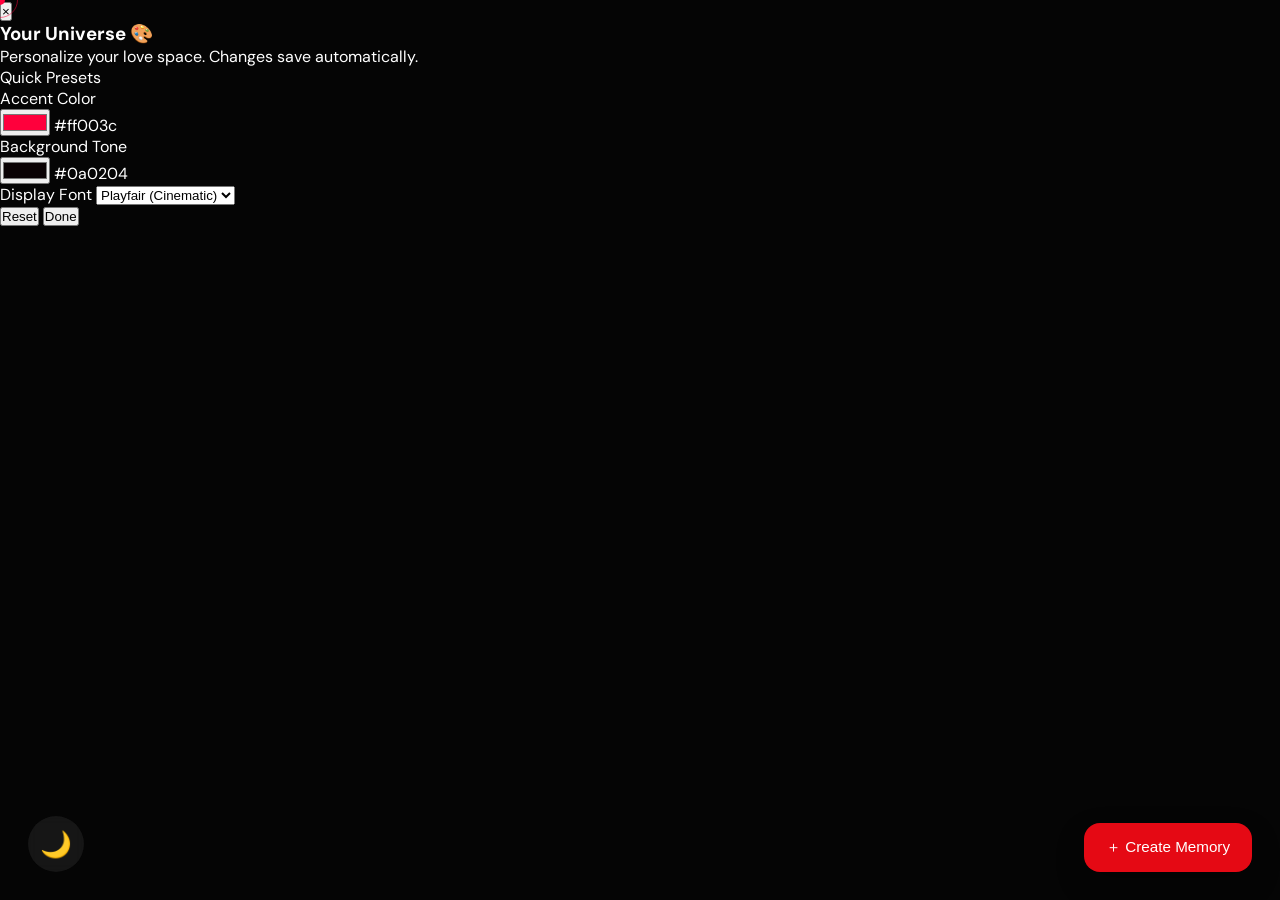
==== commit 057e0d4c: "Update index.html" ====
--- a/index.html
+++ b/index.html
@@ -19,31 +19,7 @@
   <div class="splash-logo">LOVEFLIX</div>
 </div>
 
-<!-- PROFILE PICKER -->
-<div id="profileScreen" class="profile-screen" style="display:none;">
-  <div class="profile-screen-inner">
-    <h1 class="profile-heading">Who's watching?</h1>
-    <div class="profile-grid">
-      <div class="profile-card" onclick="selectProfile('Omen')">
-        <div class="profile-avatar avatar-omen">O</div>
-        <span class="profile-name">Omen</span>
-      </div>
-      <div class="profile-card" onclick="selectProfile('Budhdhu')">
-        <div class="profile-avatar avatar-budhdhu">B</div>
-        <span class="profile-name">Budhdhu</span>
-      </div>
-      <div class="profile-card" onclick="selectProfile('Guest')">
-        <div class="profile-avatar avatar-guest">
-          <svg width="40" height="40" viewBox="0 0 44 44" fill="none">
-            <circle cx="22" cy="17" r="8" fill="rgba(255,255,255,0.5)"/>
-            <ellipse cx="22" cy="36" rx="14" ry="8" fill="rgba(255,255,255,0.5)"/>
-          </svg>
-        </div>
-        <span class="profile-name">Guest</span>
-      </div>
-    </div>
-  </div>
-</div>
+<!-- (legacy profile picker removed — auth-aware system handles profiles) -->
 
 <!-- SECRET TRIGGER -->
 <div class="secret-trigger" onclick="secretTap()">🌙</div>
@@ -52,11 +28,50 @@
 <nav class="navbar" id="navbar" style="opacity:0;pointer-events:none;">
   <div class="logo" onclick="showHome()">LOVEFLIX</div>
   <div class="nav-right">
+    <span id="couplePill" class="lf-couple-pill" style="display:none;"></span>
     <span id="profileBadge" class="profile-badge"></span>
+    <button class="nav-btn lf-chat-nav-btn" onclick="openChatPanel()">💌 Chat <span class="lf-chat-badge" id="lfChatNavBadge" style="display:none;"></span></button>
+    <button class="lf-theme-btn" onclick="openThemePicker()">🎨 Theme</button>
     <button class="nav-btn" id="privateVaultBtn" onclick="showPrivate()">Private Vault 🔒</button>
-    <button class="nav-btn nav-btn-ghost" onclick="switchProfile()">Switch</button>
+    <button class="nav-btn nav-btn-ghost" onclick="handleLogout()">Sign Out</button>
   </div>
 </nav>
+
+<!-- THEME PICKER -->
+<div class="lf-theme-backdrop" id="lfThemeBackdrop" onclick="closeThemePicker()"></div>
+<aside class="lf-theme-panel" id="lfThemePanel" aria-hidden="true">
+  <button class="lf-theme-close" onclick="closeThemePicker()" aria-label="Close">×</button>
+  <h3>Your Universe 🎨</h3>
+  <p class="lf-hint">Personalize your love space. Changes save automatically.</p>
+
+  <label>Quick Presets</label>
+  <div class="lf-presets" id="lfPresets"></div>
+
+  <label>Accent Color</label>
+  <div class="lf-theme-row">
+    <input type="color" id="lfThemeAccent" value="#ff003c">
+    <span class="lf-color-name" id="lfAccentName">#ff003c</span>
+  </div>
+
+  <label>Background Tone</label>
+  <div class="lf-theme-row">
+    <input type="color" id="lfThemeBg" value="#0a0204">
+    <span class="lf-color-name" id="lfBgName">#0a0204</span>
+  </div>
+
+  <label>Display Font</label>
+  <select id="lfThemeFont">
+    <option value="'Playfair Display', serif">Playfair (Cinematic)</option>
+    <option value="'DM Sans', sans-serif">DM Sans (Modern)</option>
+    <option value="Georgia, serif">Georgia (Classic)</option>
+    <option value="'Courier New', monospace">Mono (Retro)</option>
+  </select>
+
+  <div class="lf-theme-actions">
+    <button class="lf-theme-reset" onclick="resetTheme()">Reset</button>
+    <button class="lf-theme-save" onclick="lfApplyAndClose()">Done</button>
+  </div>
+</aside>
 
 <!-- CREATE MEMORY -->
 <button class="create-memory-btn" onclick="openCreator()">＋ Create Memory</button>
@@ -67,6 +82,13 @@
     <h2>Create New Memory ✨</h2>
     <input type="text" id="memoryTitle" placeholder="Memory Title">
     <textarea id="memoryDescription" placeholder="Memory Description"></textarea>
+    <label class="secure-memory-option">
+  <input type="checkbox" id="secureMemory" onchange="toggleSecureMemory(this)">
+  <div id="securePasswordWrap" style="display:none;">
+  <input type="password" id="securePassword" placeholder="Create Love Password">
+</div>
+  🔒 Make this a secure memory
+</label>
     <input type="file" id="memoryImage" accept="image/*,video/*" multiple>
     <div class="creator-actions">
       <button onclick="createMemory()">Create</button>
@@ -101,8 +123,10 @@
 
   <!-- HERO -->
   <section class="hero home-hero">
+    <div class="hero-bgimg"></div>
     <div class="overlay"></div>
     <div class="hero-particles" id="heroParticles"></div>
+    <div class="lf-hearts" id="lfHearts"></div>
 
     <div class="hero-marquee-wrap">
       <div class="hero-marquee">
@@ -143,6 +167,9 @@
           <span class="hero-play-icon">▶</span>
           <span>Start Watching</span>
         </button>
+        <button class="lf-cta-secondary" onclick="openThemePicker()">
+          🎨 Personalize
+        </button>
       </div>
     </div>
   </section>
@@ -237,7 +264,94 @@
   <!-- MEMORY ROWS (grid) -->
   <div id="rows"></div>
 
+  <!-- ───────── PREMIUM MARKETING SECTIONS ───────── -->
+
+  <!-- FEATURES SHOWCASE -->
+  <section class="lf-section reveal-on-scroll">
+    <div class="lf-section-head">
+      <span class="lf-eyebrow">Why LOVEFLIX</span>
+      <h2>A private universe, <span class="accent">built for two</span>.</h2>
+      <p>Everything you need to turn your love story into something cinematic — yours alone, forever.</p>
+    </div>
+    <div class="lf-features">
+      <div class="lf-feature"><span class="lf-feature-ico">🔒</span><h3>Private Vault</h3><p>Password-locked memories only the two of you can ever see.</p></div>
+      <div class="lf-feature"><span class="lf-feature-ico">🎬</span><h3>Cinematic Timeline</h3><p>Your story plays out chapter by chapter, like a Netflix series.</p></div>
+      <div class="lf-feature"><span class="lf-feature-ico">🎨</span><h3>Your Own Theme</h3><p>Pick colors, fonts, names — make the whole site feel like you two.</p></div>
+      <div class="lf-feature"><span class="lf-feature-ico">🎮</span><h3>Mini Games</h3><p>Love Meter, Truth Bomb, Would You Rather — for the bored late nights.</p></div>
+    </div>
+  </section>
+
+  <!-- MOCK MEMORIES TEASER -->
+  <section class="lf-section reveal-on-scroll">
+    <div class="lf-section-head">
+      <span class="lf-eyebrow">Inside The Vault</span>
+      <h2>Every moment, <span class="accent">on replay</span>.</h2>
+      <p>Real memories. Locked behind your love password. Only you two get the key.</p>
+    </div>
+    <div class="lf-mock-grid" id="lfMockGrid">
+      <div class="lf-mock-card" onclick="openExampleVault(0)">
+        <div class="lf-mock-thumb"><canvas data-vault="0"></canvas></div>
+        <span class="lf-mock-lock">🔒 Private</span>
+        <div class="lf-mock-meta"><h4>That rooftop, golden hour</h4><p>Chapter 04 · 2024</p></div>
+      </div>
+      <div class="lf-mock-card" onclick="openExampleVault(1)">
+        <div class="lf-mock-thumb"><canvas data-vault="1"></canvas></div>
+        <span class="lf-mock-lock">🔒 Private</span>
+        <div class="lf-mock-meta"><h4>The night we didn't sleep</h4><p>Chapter 07 · 2024</p></div>
+      </div>
+      <div class="lf-mock-card" onclick="openExampleVault(2)">
+        <div class="lf-mock-thumb"><canvas data-vault="2"></canvas></div>
+        <span class="lf-mock-lock">🔒 Private</span>
+        <div class="lf-mock-meta"><h4>Slow dance, no music</h4><p>Chapter 12 · 2025</p></div>
+      </div>
+    </div>
+
+    <!-- EXAMPLE VAULT VIEWER -->
+    <div class="lf-example-viewer" id="lfExampleViewer" onclick="closeExampleVault(event)">
+      <div class="lf-example-box" onclick="event.stopPropagation()">
+        <button class="lf-example-close" onclick="closeExampleVault()" aria-label="Close">×</button>
+        <div class="lf-example-thumb"><canvas id="lfExampleCanvas"></canvas></div>
+        <div class="lf-example-meta">
+          <span class="lf-eyebrow" id="lfExampleChapter"></span>
+          <h3 id="lfExampleTitle"></h3>
+          <p id="lfExampleDesc"></p>
+          <p class="lf-example-hint">🔒 This is a preview. Sign in to create your own private vault.</p>
+        </div>
+      </div>
+    </div>
+  </section>
+
+  <!-- TESTIMONIALS -->
+  <section class="lf-section reveal-on-scroll">
+    <div class="lf-section-head">
+      <span class="lf-eyebrow">Loved By Couples</span>
+      <h2>From the people who <span class="accent">live in it</span>.</h2>
+    </div>
+    <div class="lf-testis">
+      <div class="lf-testi">
+        <p>This isn't just an app, it's literally <em>our</em> universe. Every fight, every silly moment — it's all there. I cried.</p>
+        <div class="lf-testi-who"><div class="lf-testi-av">A</div><div><strong>Aanya & Karan</strong><span>Mumbai, India</span></div></div>
+      </div>
+      <div class="lf-testi">
+        <p>The private vault feature is *chef's kiss*. Finally a place where our memories aren't just lost in a phone gallery.</p>
+        <div class="lf-testi-who"><div class="lf-testi-av">M</div><div><strong>Maya & Dev</strong><span>Bengaluru</span></div></div>
+      </div>
+      <div class="lf-testi">
+        <p>We made our anniversary timeline on LOVEFLIX. He proposed using one of the timeline cards. We're still shaking.</p>
+        <div class="lf-testi-who"><div class="lf-testi-av">R</div><div><strong>Riya & Aarav</strong><span>Delhi</span></div></div>
+      </div>
+    </div>
+  </section>
+
+  <!-- BIG CTA BAND -->
+  <section class="lf-cta-band reveal-on-scroll">
+    <h2>Your story deserves more than <em>a camera roll</em>.</h2>
+    <p>Start your private universe today. Free, forever, just for the two of you.</p>
+    <button class="lf-cta-big" onclick="openCreator()">＋ Create Your First Memory</button>
+  </section>
+
 </section>
+
 
 <!-- MEMORY SCREEN -->
 <section id="memoryScreen" style="display:none;">
@@ -257,5 +371,6 @@
 <div id="uploadQueue"></div>
 
 <script type="module" src="js/app.js"></script>
+<script type="module" src="js/chat.js"></script>
 </body>
 </html>
--- a/css/style.css
+++ b/css/style.css
@@ -15,13 +15,14 @@
 }
 @media (hover: none) {
   body { cursor: auto; }
-  #customCursor, #customCursorRing { display: none !important; }
+  #customCursor , #customCursorRing { display: none !important; }
 }
 
 /* =========================
    CUSTOM CURSOR
 ========================= */
 #customCursor {
+  z-index: 2147483647 !important;
   position: fixed;
   width: 10px; height: 10px;
   border-radius: 50%;
@@ -33,6 +34,7 @@
   will-change: left, top;
 }
 #customCursorRing {
+  z-index: 2147483646 !important;
   position: fixed;
   width: 36px; height: 36px;
   border-radius: 50%;
@@ -749,15 +751,23 @@
 /* =========================
    GALLERY GRID (inside memory detail)
 ========================= */
+/* MASONRY / PINTEREST GALLERY — wraps naturally, each card keeps its true aspect ratio */
 .gallery-grid {
-  display: grid;
-  grid-template-columns: repeat(5, 1fr);
-  gap: 12px;
+  column-count: 5;
+  column-gap: 12px;
   width: 100%; padding: 4px 0 20px;
+  /* perf: skip layout/paint for cards offscreen */
+  content-visibility: auto;
+  contain-intrinsic-size: 1px 800px;
 }
 .gallery-grid .gallery-card {
+  break-inside: avoid;
+  -webkit-column-break-inside: avoid;
+  page-break-inside: avoid;
+  display: block;
   min-width: 0 !important; max-width: none !important;
-  width: 100% !important; height: 180px !important;
+  width: 100% !important; height: auto !important;
+  margin: 0 0 12px !important;
   border-radius: 14px !important; overflow: hidden !important;
   position: relative !important; cursor: pointer !important;
   background: #111 !important; flex-shrink: unset !important;
@@ -770,7 +780,7 @@
 .gallery-grid .gallery-card:nth-child(n+6){ animation-delay:0.15s; }
 
 .gallery-grid .gallery-card img {
-  width:100%!important; height:100%!important;
+  width:100%!important; height:auto!important;
   object-fit:cover!important; display:block!important;
   transition:transform 0.5s ease, filter 0.5s ease!important;
   border-radius:0!important;
@@ -820,15 +830,27 @@
 /* =========================
    VIDEO GRID (inside memory detail)
 ========================= */
+/* MASONRY VIDEO GRID */
 .video-grid-layout {
-  display:grid!important;
-  grid-template-columns:repeat(auto-fill,minmax(200px,1fr));
-  gap:14px; width:100%; overflow:visible!important; padding-bottom:8px;
+  column-count: 4;
+  column-gap: 14px;
+  width:100%; overflow:visible!important; padding-bottom:8px;
+  content-visibility: auto;
+  contain-intrinsic-size: 1px 600px;
 }
 .video-grid-layout .gallery-card.video-card {
+  break-inside: avoid;
+  -webkit-column-break-inside: avoid;
+  display: block;
   min-width:0!important; max-width:none!important; width:100%!important;
-  height:190px!important; border-radius:16px!important; overflow:hidden!important;
+  height:auto!important; margin:0 0 14px!important;
+  border-radius:16px!important; overflow:hidden!important;
   position:relative!important; animation:gridCardIn 0.4s ease both;
+}
+.video-grid-layout .gallery-card.video-card video {
+  width:100%!important; height:auto!important; display:block!important;
+  aspect-ratio: 16 / 10;
+  object-fit:cover!important;
 }
 
 /* =========================
@@ -1132,8 +1154,8 @@
   /* Memories grid 2 col */
   .memories-grid { grid-template-columns:repeat(2,1fr); gap:16px; }
   /* Gallery grid 4 col */
-  .gallery-grid { grid-template-columns:repeat(4,1fr)!important; gap:9px; }
-  .gallery-grid .gallery-card { height:150px!important; }
+  .gallery-grid { column-count:4!important; column-gap:9px!important; }
+  .gallery-grid .gallery-card { height:auto!important; margin-bottom:9px!important; }
 }
 
 @media (max-width: 768px) {
@@ -1202,12 +1224,12 @@
   .memory-grid-overlay .memory-desc { display:none; }
 
   /* Gallery grid 3 col mobile */
-  .gallery-grid { grid-template-columns:repeat(3,1fr)!important; gap:7px!important; }
-  .gallery-grid .gallery-card { height:120px!important; border-radius:10px!important; }
+  .gallery-grid { column-count:3!important; column-gap:7px!important; }
+  .gallery-grid .gallery-card { height:auto!important; border-radius:10px!important; margin-bottom:7px!important; }
 
   /* Video grid */
-  .video-grid-layout { grid-template-columns:repeat(2,1fr)!important; gap:8px!important; }
-  .video-grid-layout .gallery-card.video-card { height:140px!important; }
+  .video-grid-layout { column-count:2!important; column-gap:8px!important; }
+  .video-grid-layout .gallery-card.video-card { height:auto!important; margin-bottom:8px!important; }
 
   /* Upload queue */
   #uploadQueue { bottom:80px; left:10px; width:calc(100vw - 20px); max-width:300px; }
@@ -1220,8 +1242,8 @@
   .card { min-width:130px!important; max-width:130px!important; height:205px!important; }
   .hero-content h1 { font-size:1.65rem!important; }
   .memories-grid { grid-template-columns:repeat(2,1fr)!important; gap:8px!important; }
-  .gallery-grid { grid-template-columns:repeat(2,1fr)!important; }
-  .gallery-grid .gallery-card { height:110px!important; }
+  .gallery-grid { column-count:2!important; }
+  .gallery-grid .gallery-card { height:auto!important; }
   .game-modal-box { padding:22px 12px 26px!important; }
   .love-meter-pct { font-size:2.4rem!important; }
   .bored-header h2 { font-size:1.2rem!important; }
@@ -1236,3 +1258,181 @@
   .badge-heart    { animation:none!important; }
   .reveal-on-scroll { opacity:1!important; transform:none!important; }
 }
+
+/* =========================
+   PERF PASS (added)
+========================= */
+/* Skip rendering work for offscreen sections — huge win on long home pages */
+.section,
+.timeline-section,
+.bored-section {
+  content-visibility: auto;
+  contain-intrinsic-size: 1px 600px;
+}
+/* Promote slideshow layers to their own GPU layer for buttery crossfade */
+.hero-slide-layer { will-change: opacity; transform: translateZ(0); }
+/* Lazy images decode off the main thread */
+img { content-visibility: auto; }
+/* =========================
+   SECURE MEMORY OPTION
+========================= */
+
+.secure-memory-option{
+
+  display:flex;
+
+  align-items:center;
+
+  gap:10px;
+
+  color:#ddd;
+
+  font-size:0.9rem;
+}
+
+.secure-memory-option input{
+
+  width:18px;
+
+  height:18px;
+}
+/* =========================
+   SECURE PASSWORD INPUT
+========================= */
+
+#securePasswordWrap{
+
+  margin-top:12px;
+}
+
+#securePassword{
+
+  width:100%;
+
+  padding:14px 16px;
+
+  border:none;
+
+  border-radius:14px;
+
+  background:#1f1f1f;
+
+  color:white;
+
+  font-size:0.95rem;
+
+  outline:none;
+}
+
+#securePassword::placeholder{
+
+  color:#888;
+}
+#upOv *{
+
+  cursor:none !important;
+}
+/* =========================
+   PERF + SMOOTHNESS (added)
+========================= */
+/* Skip offscreen rendering on heavy sections */
+.section, .memories-section, .bored-section, .timeline-section {
+  content-visibility: auto;
+  contain-intrinsic-size: 1px 700px;
+}
+/* GPU-promote big animated layers */
+.card, .memory-grid-card, .gallery-card, .hero-slide-layer {
+  transform: translateZ(0);
+  backface-visibility: hidden;
+}
+/* Image rendering hint for downscaled thumbs */
+.card img, .memory-grid-card img, .gallery-card img { image-rendering: auto; }
+/* Smoother momentum scroll on iOS */
+.netflix-row, .gallery-grid { -webkit-overflow-scrolling: touch; overscroll-behavior-x: contain; }
+
+/* Honor reduced motion */
+@media (prefers-reduced-motion: reduce) {
+  *, *::before, *::after {
+    animation-duration: 0.001s !important;
+    animation-iteration-count: 1 !important;
+    transition-duration: 0.001s !important;
+    scroll-behavior: auto !important;
+  }
+  .hero-particle, .hero-marquee, .badge-heart { display: none !important; }
+}
+
+/* Mobile: kill expensive blurs (massive paint cost on phones) */
+@media (max-width: 768px) {
+  .viewer, .timeline-game-modal, .game-modal, .creator-panel,
+  .password-screen, .secret-trigger, .image-counter, .info-btn,
+  .tgm-box, .gallery-card .img-delete-btn, .gallery-card .fav-btn,
+  .game-modal-box, .play-badge { backdrop-filter: none !important; }
+  .hero-particles { display: none; }              /* drop particle work */
+  .netflix-row:hover .card { opacity: 1; transform: none; } /* no dim cascade on touch */
+  .card:hover img, .memory-grid-card:hover img,
+  .gallery-card:hover img { transform: none; filter: none; }
+}
+
+/* Tighter compact layout ≤480px */
+@media (max-width: 480px) {
+  .navbar { padding: 8px 10px; }
+  .logo { font-size: 1.3rem; letter-spacing: 2px; }
+  .nav-btn { font-size: 0.68rem !important; padding: 6px 9px !important; border-radius: 9px; }
+  .create-memory-btn { padding: 11px 16px; font-size: 0.85rem; bottom: 18px; right: 18px; border-radius: 13px; }
+  .secret-trigger { width: 44px; height: 44px; bottom: 18px; left: 18px; font-size: 1.2rem; }
+
+  .hero { padding: 60px 14px 28px; min-height: 70vh; }
+  .hero-stats { gap: 16px; flex-wrap: wrap; margin-bottom: 18px; }
+  .hero-stat-value { font-size: 1.15rem; }
+  .hero-stat-label { font-size: 0.6rem; letter-spacing: 1.5px; }
+
+  .section { padding: 18px 12px; }
+  .section h2 { font-size: 1.1rem; }
+  .memories-section { padding: 14px 12px 28px; }
+  .memories-grid { grid-template-columns: 1fr 1fr !important; gap: 8px !important; }
+  .memory-grid-overlay { padding: 12px; }
+  .memory-grid-overlay h3 { font-size: 0.82rem; }
+
+  .card { min-width: 130px !important; max-width: 130px !important; height: 200px !important; border-radius: 16px; }
+  .card-overlay { padding: 14px; }
+  .card-overlay h3 { font-size: 0.82rem; margin-bottom: 4px; }
+  .card-overlay p { font-size: 0.66rem; margin-bottom: 8px; }
+  .card-actions button { font-size: 0.62rem; padding: 4px 7px; border-radius: 7px; }
+
+  .gallery-grid { column-count: 2 !important; column-gap: 6px !important; }
+  .gallery-grid .gallery-card { margin-bottom: 6px !important; border-radius: 9px !important; }
+  .video-grid-layout { column-count: 1 !important; }
+
+  .timeline-section { padding: 40px 10px 60px !important; }
+  .timeline-section-header h2 { font-size: 1.3rem; }
+  .timeline-section-header { margin-bottom: 30px; }
+  .timeline-cord { left: 18px; }
+  .timeline-item,
+  .timeline-item:nth-child(odd),
+  .timeline-item:nth-child(even) {
+    width: calc(100% - 42px) !important; left: 42px !important;
+    padding-bottom: 14px !important;
+  }
+  .timeline-dot,
+  .timeline-item:nth-child(odd) .timeline-dot,
+  .timeline-item:nth-child(even) .timeline-dot {
+    left: -30px !important; width: 26px; height: 26px;
+  }
+  .timeline-dot::after { width: 20px; height: 20px; font-size: 0.6rem; }
+  .timeline-content { padding: 13px 14px; border-radius: 14px; }
+  .timeline-content h3 { font-size: 0.92rem; }
+  .timeline-content p { font-size: 0.78rem; }
+
+  .games-grid { gap: 10px; }
+  .game-card { padding: 20px 16px; border-radius: 16px; }
+  .game-card h3 { font-size: 0.98rem; }
+  .game-card p { font-size: 0.76rem; }
+
+  .viewer img { width: 100vw; max-height: 70vh; border-radius: 0; }
+  .close { top: 14px; right: 16px; font-size: 2.1rem; }
+  .viewer-btn { width: 36px; height: 36px; font-size: 1.1rem; }
+
+  #uploadQueue { bottom: 70px; left: 8px; width: calc(100vw - 16px); }
+  .uq-task { padding: 10px 12px; }
+  .uq-filename { font-size: 0.72rem; }
+}
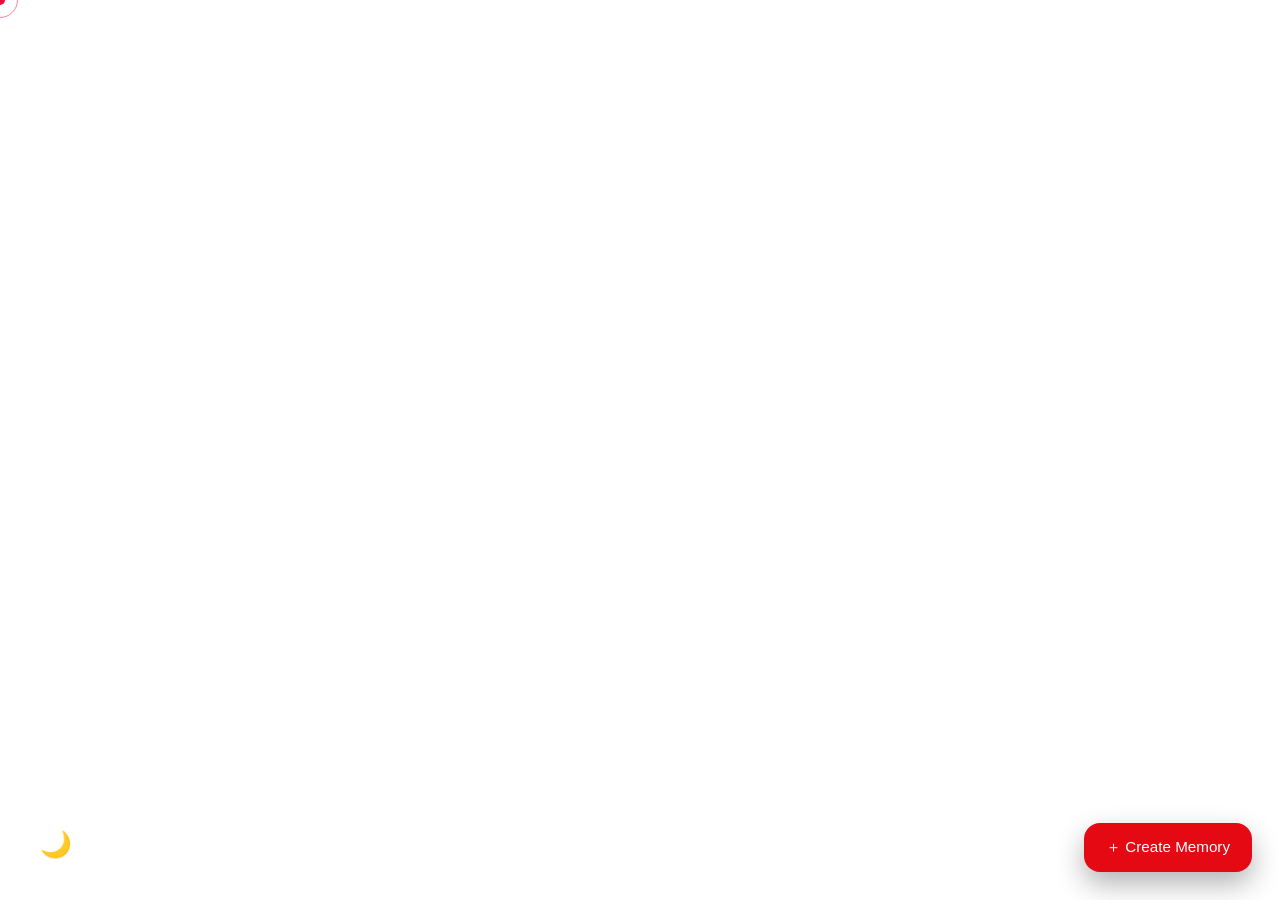
==== commit f7fa7db8: "Update index.html" ====
--- a/index.html
+++ b/index.html
@@ -2,14 +2,43 @@
 <html lang="en">
 <head>
 <meta charset="UTF-8">
-<meta name="viewport" content="width=device-width, initial-scale=1.0">
+<meta name="viewport" content="width=device-width, initial-scale=1.0, viewport-fit=cover">
+<meta name="theme-color" content="#050505">
 <title>LOVEFLIX ❤️</title>
+
+<!-- Faster connection setup -->
 <link rel="preconnect" href="https://fonts.googleapis.com">
 <link rel="preconnect" href="https://fonts.gstatic.com" crossorigin>
+<link rel="dns-prefetch" href="https://firestore.googleapis.com">
+<link rel="dns-prefetch" href="https://res.cloudinary.com">
+<link rel="dns-prefetch" href="https://api.cloudinary.com">
+
+<!-- CSS: order matters → base, then perf overrides, then mobile overrides -->
 <link rel="stylesheet" href="css/style.css">
+<link rel="stylesheet" href="css/perf.css">
+<link rel="stylesheet" href="css/mobile.css">
+<link rel="stylesheet" href="css/ui-fixes.css">
+
+<link rel="stylesheet" href="css/ui-fixes.css">
+<link rel="stylesheet" href="css/polish.css">   <!-- ADD -->
+
+
+
+<!-- Fonts deferred (unchanged) -->
 <link rel="stylesheet" href="https://fonts.googleapis.com/css2?family=Playfair+Display:ital,wght@0,700;1,400&family=DM+Sans:wght@300;400;500&display=swap" media="print" onload="this.media='all'">
 </head>
+
 <body>
+  <script>
+  // iOS 100vh fix — sets a CSS var --vh that = real viewport height
+  (function(){
+    const setVH = () => document.documentElement.style.setProperty('--vh', (window.innerHeight*0.01)+'px');
+    setVH();
+    window.addEventListener('resize', setVH, { passive: true });
+    window.addEventListener('orientationchange', setVH, { passive: true });
+  })();
+</script>
+
 
 <div id="customCursor"></div>
 <div id="customCursorRing"></div>
@@ -30,10 +59,14 @@
   <div class="nav-right">
     <span id="couplePill" class="lf-couple-pill" style="display:none;"></span>
     <span id="profileBadge" class="profile-badge"></span>
-    <button class="nav-btn lf-chat-nav-btn" onclick="openChatPanel()">💌 Chat <span class="lf-chat-badge" id="lfChatNavBadge" style="display:none;"></span></button>
-    <button class="lf-theme-btn" onclick="openThemePicker()">🎨 Theme</button>
-    <button class="nav-btn" id="privateVaultBtn" onclick="showPrivate()">Private Vault 🔒</button>
-    <button class="nav-btn nav-btn-ghost" onclick="handleLogout()">Sign Out</button>
+    <button class="nav-btn chat-btn lf-chat-nav-btn" onclick="openChatPanel()">
+  <span class="lf-chat-badge" id="lfChatNavBadge" style="display:none;"></span>
+</button>
+
+<button class="nav-btn theme-btn lf-theme-btn" onclick="openThemePicker()"></button>
+  <button class="nav-btn vault-btn" onclick="openVault()"></button>
+
+<button class="nav-btn logout-btn" onclick="handleLogout()">🚪 Logout</button>
   </div>
 </nav>
 
@@ -372,5 +405,7 @@
 
 <script type="module" src="js/app.js"></script>
 <script type="module" src="js/chat.js"></script>
+<script src="js/polish.js" defer></script>
+
 </body>
 </html>
--- a/css/style.css
+++ b/css/style.css
@@ -43,7 +43,7 @@
   z-index: 99999998;
   transform: translate(-50%, -50%);
   transition: width 0.2s, height 0.2s, border-color 0.2s;
-  will-change: left, top;
+  will-change: transform;
 }
 
 /* =========================
@@ -1436,3 +1436,1079 @@
   .uq-task { padding: 10px 12px; }
   .uq-filename { font-size: 0.72rem; }
 }
+/* =========================================================
+   LOVEFLIX PREMIUM UPGRADE  (additive — does not override existing rules unless intentional)
+   v.1 — hero image bg, heart particles, theme system,
+         marketing sections, theme picker, mobile polish
+   ========================================================= */
+
+:root{
+  --lf-accent:       #ff003c;        /* primary romantic accent */
+  --lf-accent-soft:  #ff4d6d;
+  --lf-gold:         #d4a24c;
+  --lf-cream:        #f6e9d7;
+  --lf-bg-1:         #0a0204;
+  --lf-bg-2:         #1a0610;
+  --lf-card:         rgba(20,6,12,0.72);
+  --lf-stroke:       rgba(255,255,255,0.08);
+  --lf-font-display: 'Playfair Display', serif;
+  --lf-radius:       18px;
+}
+
+/* The theme picker live-updates these via inline style on :root */
+body{
+  background:
+    radial-gradient(1200px 600px at 20% -10%, rgba(255,0,60,0.10), transparent 60%),
+    radial-gradient(900px 600px at 110% 10%, rgba(212,162,76,0.08), transparent 60%),
+    linear-gradient(180deg, var(--lf-bg-1), #050505 60%);
+}
+
+/* ---------- CINEMATIC HERO IMAGE LAYER ---------- */
+.home-hero .hero-bgimg{
+  position:absolute; inset:0;
+  background-image: url('../images/hero-couple.jpg');
+  background-size:cover; background-position:center;
+  filter:saturate(1.05) contrast(1.05);
+  z-index:1;
+  animation: lfHeroKenBurns 28s ease-in-out infinite alternate;
+}
+.home-hero .hero-bgimg::after{
+  content:""; position:absolute; inset:0;
+  background:
+    radial-gradient(ellipse at center, transparent 0%, rgba(5,2,4,0.45) 55%, rgba(5,2,4,0.95) 100%),
+    linear-gradient(180deg, rgba(5,2,4,0.35) 0%, rgba(5,2,4,0.85) 100%);
+}
+@keyframes lfHeroKenBurns{
+  from{ transform:scale(1.02) translate3d(0,0,0); }
+  to  { transform:scale(1.14) translate3d(-1%,-1%,0); }
+}
+.home-hero .overlay{ z-index:2; }
+.home-hero .hero-particles{ z-index:3; }
+.home-hero .hero-marquee-wrap{ z-index:3; }
+.home-hero .hero-content{ z-index:4; }
+
+/* ---------- HEART PARTICLES (CSS-only overlay) ---------- */
+.lf-hearts{
+  position:absolute; inset:0; pointer-events:none; overflow:hidden; z-index:3;
+}
+.lf-hearts span{
+  position:absolute; bottom:-40px; font-size:18px;
+  color:var(--lf-accent); opacity:0;
+  filter:drop-shadow(0 0 12px rgba(255,0,60,0.55));
+  animation: lfHeartRise linear infinite;
+  will-change: transform, opacity;
+}
+@keyframes lfHeartRise{
+  0%   { transform: translate3d(0,0,0) rotate(0deg) scale(0.85); opacity:0; }
+  10%  { opacity:0.9; }
+  90%  { opacity:0.6; }
+  100% { transform: translate3d(var(--dx,0px), -110vh, 0) rotate(360deg) scale(1.1); opacity:0; }
+}
+@media (prefers-reduced-motion: reduce){
+  .lf-hearts span, .home-hero .hero-bgimg{ animation:none !important; }
+}
+
+/* ---------- STRONGER HERO CTA ---------- */
+.hero-buttons{ display:flex; gap:14px; flex-wrap:wrap; align-items:center; margin-top:18px; }
+.lf-cta-secondary{
+  display:inline-flex; align-items:center; gap:8px;
+  padding:14px 22px; border-radius:999px;
+  background:transparent; color:#fff;
+  border:1px solid rgba(255,255,255,0.25);
+  font-weight:500; letter-spacing:1px; text-transform:uppercase; font-size:.78rem;
+  cursor:pointer; transition:all .25s ease;
+  backdrop-filter: blur(6px);
+}
+.lf-cta-secondary:hover{
+  border-color: var(--lf-accent);
+  color: var(--lf-accent);
+  transform: translateY(-2px);
+}
+
+/* ---------- MARKETING SECTIONS (mock memories / features / testimonials) ---------- */
+.lf-section{
+  padding: 90px 40px;
+  position:relative;
+  border-top: 1px solid var(--lf-stroke);
+}
+.lf-section-head{ text-align:center; max-width:760px; margin:0 auto 50px; }
+.lf-eyebrow{
+  display:inline-block; font-size:.72rem; letter-spacing:4px; text-transform:uppercase;
+  color: var(--lf-accent); margin-bottom:14px;
+}
+.lf-section-head h2{
+  font-family: var(--lf-font-display);
+  font-weight:700; font-style:italic;
+  font-size: clamp(1.9rem, 4.5vw, 3rem);
+  color:#fff; line-height:1.15;
+}
+.lf-section-head h2 .accent{ color: var(--lf-accent); }
+.lf-section-head p{
+  margin-top:14px; color:rgba(255,255,255,0.55);
+  font-size:1rem; line-height:1.6;
+}
+
+/* mock memories grid */
+.lf-mock-grid{
+  display:grid;
+  grid-template-columns: repeat(3, 1fr);
+  gap:18px; max-width:1100px; margin:0 auto;
+}
+.lf-mock-card{
+  position:relative; overflow:hidden; border-radius:var(--lf-radius);
+  aspect-ratio: 4/5; cursor:pointer;
+  transform: translateY(0); transition: transform .5s cubic-bezier(.2,.8,.2,1), box-shadow .5s;
+  background:#111;
+  box-shadow: 0 10px 30px rgba(0,0,0,0.45);
+}
+.lf-mock-card img{
+  width:100%; height:100%; object-fit:cover; display:block;
+  transition: transform 1.2s ease, filter .5s ease;
+  filter: saturate(1.05);
+}
+.lf-mock-card:hover{ transform: translateY(-6px); box-shadow: 0 22px 50px rgba(255,0,60,0.25); }
+.lf-mock-card:hover img{ transform: scale(1.08); }
+.lf-mock-card .lf-mock-meta{
+  position:absolute; left:0; right:0; bottom:0;
+  padding:20px;
+  background: linear-gradient(180deg, transparent, rgba(0,0,0,0.85));
+  color:#fff;
+}
+.lf-mock-meta h4{ font-family: var(--lf-font-display); font-style:italic; font-size:1.15rem; margin-bottom:4px; }
+.lf-mock-meta p { font-size:.78rem; color:rgba(255,255,255,0.7); letter-spacing:1px; text-transform:uppercase; }
+.lf-mock-card .lf-mock-lock{
+  position:absolute; top:14px; right:14px;
+  background: rgba(0,0,0,0.55); backdrop-filter: blur(8px);
+  border:1px solid rgba(255,255,255,0.15);
+  border-radius:999px; padding:6px 12px; font-size:.7rem; color:#fff;
+  letter-spacing:1.5px; text-transform:uppercase;
+}
+
+/* features showcase */
+.lf-features{
+  display:grid; grid-template-columns: repeat(4, 1fr);
+  gap:16px; max-width:1200px; margin:0 auto;
+}
+.lf-feature{
+  padding:28px 22px; border-radius:var(--lf-radius);
+  background: var(--lf-card);
+  border:1px solid var(--lf-stroke);
+  transition: transform .3s ease, border-color .3s ease, background .3s ease;
+}
+.lf-feature:hover{
+  transform: translateY(-4px);
+  border-color: var(--lf-accent);
+  background: rgba(255,0,60,0.06);
+}
+.lf-feature-ico{
+  font-size:1.8rem; margin-bottom:14px; display:block;
+  filter: drop-shadow(0 0 14px rgba(255,0,60,0.4));
+}
+.lf-feature h3{
+  font-family: var(--lf-font-display); font-style:italic;
+  font-size:1.15rem; color:#fff; margin-bottom:8px;
+}
+.lf-feature p{ font-size:.85rem; color:rgba(255,255,255,0.6); line-height:1.55; }
+
+/* testimonials */
+.lf-testis{
+  display:grid; grid-template-columns: repeat(3, 1fr);
+  gap:18px; max-width:1100px; margin:0 auto;
+}
+.lf-testi{
+  padding:28px; border-radius:var(--lf-radius);
+  background: linear-gradient(160deg, rgba(255,0,60,0.06), rgba(255,255,255,0.02));
+  border:1px solid var(--lf-stroke);
+  position:relative;
+}
+.lf-testi::before{
+  content:"❝"; position:absolute; top:-6px; left:18px;
+  font-size:3rem; color: var(--lf-accent); opacity:.6;
+  font-family: var(--lf-font-display);
+}
+.lf-testi p{
+  color:rgba(255,255,255,0.85); font-style:italic;
+  font-size:.95rem; line-height:1.6; margin: 10px 0 18px;
+}
+.lf-testi-who{ display:flex; align-items:center; gap:12px; }
+.lf-testi-av{
+  width:38px; height:38px; border-radius:50%;
+  background: linear-gradient(135deg, var(--lf-accent), var(--lf-gold));
+  display:flex; align-items:center; justify-content:center;
+  color:#fff; font-weight:600; font-size:.85rem;
+}
+.lf-testi-who strong{ color:#fff; font-size:.88rem; display:block; }
+.lf-testi-who span { color:rgba(255,255,255,0.45); font-size:.75rem; }
+
+/* big bottom CTA band */
+.lf-cta-band{
+  text-align:center; padding: 100px 24px;
+  background:
+    radial-gradient(700px 300px at 50% 0%, rgba(255,0,60,0.18), transparent 70%),
+    linear-gradient(180deg, transparent, rgba(255,0,60,0.04));
+  border-top:1px solid var(--lf-stroke);
+}
+.lf-cta-band h2{
+  font-family: var(--lf-font-display); font-style:italic; font-weight:700;
+  font-size: clamp(2rem, 6vw, 3.6rem);
+  color:#fff; max-width:820px; margin:0 auto 18px; line-height:1.1;
+}
+.lf-cta-band h2 em{ color: var(--lf-accent); font-style:italic; }
+.lf-cta-band p{ color:rgba(255,255,255,0.6); max-width:520px; margin: 0 auto 30px; }
+.lf-cta-big{
+  display:inline-flex; align-items:center; gap:10px;
+  padding:18px 38px; border-radius:999px;
+  background: linear-gradient(135deg, var(--lf-accent), var(--lf-accent-soft));
+  color:#fff; font-weight:600; letter-spacing:2px; text-transform:uppercase; font-size:.85rem;
+  border:none; cursor:pointer;
+  box-shadow: 0 14px 40px rgba(255,0,60,0.45);
+  transition: transform .25s ease, box-shadow .25s ease;
+}
+.lf-cta-big:hover{ transform: translateY(-3px) scale(1.03); box-shadow: 0 22px 60px rgba(255,0,60,0.6); }
+
+/* ---------- THEME PICKER ---------- */
+.lf-theme-btn{
+  background: transparent; color:#fff; border:1px solid rgba(255,255,255,0.2);
+  border-radius:999px; padding:7px 14px; font-size:.78rem;
+  letter-spacing:1.5px; text-transform:uppercase; cursor:pointer;
+  transition: all .2s ease;
+}
+.lf-theme-btn:hover{ border-color: var(--lf-accent); color: var(--lf-accent); }
+
+.lf-theme-panel{
+  position:fixed; top:0; right:-380px; bottom:0;
+  width:min(360px, 92vw);
+  background: rgba(10,2,4,0.97); backdrop-filter: blur(14px);
+  border-left:1px solid var(--lf-stroke);
+  padding:26px 22px; z-index: 9999990;
+  transition: right .35s cubic-bezier(.2,.8,.2,1);
+  overflow-y:auto; color:#fff;
+}
+.lf-theme-panel.open{ right:0; }
+.lf-theme-panel h3{
+  font-family: var(--lf-font-display); font-style:italic;
+  font-size:1.4rem; margin-bottom:6px;
+}
+.lf-theme-panel .lf-hint{ font-size:.78rem; color:rgba(255,255,255,0.5); margin-bottom:22px; }
+.lf-theme-panel label{
+  display:block; font-size:.72rem; letter-spacing:2px;
+  text-transform:uppercase; color:rgba(255,255,255,0.6);
+  margin: 18px 0 8px;
+}
+.lf-theme-panel input[type=text], .lf-theme-panel select{
+  width:100%; padding:11px 12px;
+  background: rgba(255,255,255,0.04);
+  border:1px solid var(--lf-stroke);
+  border-radius:10px; color:#fff; font-size:.9rem;
+}
+.lf-theme-row{ display:flex; gap:10px; align-items:center; }
+.lf-theme-row input[type=color]{
+  -webkit-appearance:none; appearance:none; border:none; background:none;
+  width:46px; height:46px; padding:0; border-radius:12px;
+  cursor:pointer; overflow:hidden;
+}
+.lf-theme-row input[type=color]::-webkit-color-swatch-wrapper{ padding:0; border-radius:12px; }
+.lf-theme-row input[type=color]::-webkit-color-swatch{ border:1px solid var(--lf-stroke); border-radius:12px; }
+.lf-theme-row .lf-color-name{ font-size:.85rem; color:rgba(255,255,255,0.85); }
+
+.lf-presets{ display:grid; grid-template-columns: repeat(3, 1fr); gap:10px; }
+.lf-preset{
+  position:relative; aspect-ratio: 1/1;
+  border-radius:12px; cursor:pointer;
+  border:2px solid transparent;
+  transition: transform .2s ease, border-color .2s ease;
+}
+.lf-preset:hover{ transform: scale(1.05); }
+.lf-preset.active{ border-color:#fff; }
+.lf-preset span{
+  position:absolute; bottom:6px; left:0; right:0; text-align:center;
+  font-size:.65rem; color:rgba(255,255,255,0.85); letter-spacing:1px;
+}
+
+.lf-theme-actions{ display:flex; gap:10px; margin-top:24px; }
+.lf-theme-actions button{
+  flex:1; padding:12px; border-radius:10px; cursor:pointer; font-size:.8rem;
+  letter-spacing:1.5px; text-transform:uppercase; border:none;
+}
+.lf-theme-save{
+  background: linear-gradient(135deg, var(--lf-accent), var(--lf-accent-soft));
+  color:#fff;
+}
+.lf-theme-reset{
+  background: transparent; color:#fff; border:1px solid var(--lf-stroke) !important;
+}
+.lf-theme-close{
+  position:absolute; top:14px; right:14px;
+  background:none; border:none; color:#fff; font-size:1.6rem; cursor:pointer; opacity:.7;
+}
+.lf-theme-close:hover{ opacity:1; color: var(--lf-accent); }
+.lf-theme-backdrop{
+  position:fixed; inset:0; background:rgba(0,0,0,0.5);
+  opacity:0; pointer-events:none; transition:opacity .3s ease;
+  z-index: 9999989;
+}
+.lf-theme-backdrop.open{ opacity:1; pointer-events:auto; }
+
+/* couple name pill in navbar */
+.lf-couple-pill{
+  display:inline-flex; align-items:center; gap:6px;
+  padding:5px 12px; border-radius:999px;
+  background: linear-gradient(135deg, rgba(255,0,60,0.18), rgba(212,162,76,0.12));
+  border:1px solid rgba(255,0,60,0.3);
+  font-size:.78rem; color:#fff; letter-spacing:1px;
+  font-family: var(--lf-font-display); font-style:italic;
+}
+.lf-couple-pill .heart{ color: var(--lf-accent); font-size:.7rem; }
+
+/* ---------- AUTH SCREEN MARKETING WRAP (injected by app.js) ---------- */
+.lf-auth-marketing{
+  max-width: 1100px; margin: 60px auto 0; padding: 0 24px;
+}
+.lf-auth-marketing .lf-mini-mocks{
+  display:grid; grid-template-columns: repeat(3, 1fr); gap:12px; margin-top:20px;
+}
+.lf-auth-marketing .lf-mini-mocks img{
+  width:100%; aspect-ratio: 4/5; object-fit:cover; border-radius:12px;
+  border:1px solid var(--lf-stroke);
+}
+.lf-auth-tagline{
+  text-align:center; color:rgba(255,255,255,0.6);
+  font-family: var(--lf-font-display); font-style:italic;
+  font-size:1.1rem; margin-top:30px;
+}
+
+/* ---------- MOBILE POLISH ---------- */
+@media (max-width: 900px){
+  .lf-mock-grid, .lf-features, .lf-testis{ grid-template-columns: repeat(2, 1fr); }
+  .lf-section{ padding: 60px 18px; }
+}
+@media (max-width: 560px){
+  .lf-mock-grid, .lf-features, .lf-testis{ grid-template-columns: 1fr; }
+  .lf-cta-band{ padding: 70px 18px; }
+  .lf-couple-pill{ display:none; } /* keep navbar tight on phones */
+  .lf-theme-btn{ padding:6px 10px; font-size:.7rem; }
+}
+
+/* =========================
+   EXAMPLE VAULT THUMBNAILS (canvas-based)
+========================= */
+.lf-mock-card { position: relative; cursor: pointer; transition: transform .25s ease, box-shadow .25s ease; }
+.lf-mock-card:hover { transform: translateY(-4px); box-shadow: 0 18px 40px rgba(0,0,0,.45); }
+
+.lf-mock-thumb {
+  position: relative;
+  width: 100%;
+  aspect-ratio: 4/5;
+  border-radius: 12px;
+  overflow: hidden;
+  background: linear-gradient(135deg, #1a0a14, #0a0204);
+  /* promote to GPU layer — canvas animates inside */
+  transform: translateZ(0);
+  backface-visibility: hidden;
+}
+.lf-mock-thumb canvas {
+  position: absolute;
+  left: 0; top: 0;
+  width: 100%; height: 100%;
+  display: block;           /* prevents inline-baseline gap */
+  background: transparent;  /* gradient drawn on canvas itself */
+}
+
+/* EXAMPLE VAULT VIEWER OVERLAY */
+.lf-example-viewer {
+  position: fixed; inset: 0;
+  background: rgba(0,0,0,0.85); backdrop-filter: blur(10px);
+  display: flex; align-items: center; justify-content: center;
+  z-index: 9999995; padding: 24px;
+  opacity: 0; pointer-events: none;
+  transition: opacity .3s ease;
+  visibility: hidden;
+}
+.lf-example-viewer.open {
+  opacity: 1; pointer-events: auto; visibility: visible;
+}
+.lf-example-box {
+  background: rgba(15,4,8,0.96);
+  border: 1px solid rgba(255,255,255,0.08);
+  border-radius: 18px;
+  max-width: 720px; width: 100%;
+  display: grid; grid-template-columns: 1fr 1fr; gap: 0;
+  overflow: hidden; position: relative;
+  animation: lfExampleIn .35s cubic-bezier(.2,.8,.2,1);
+}
+@keyframes lfExampleIn { from { opacity: 0; transform: scale(.94); } to { opacity: 1; transform: scale(1); } }
+.lf-example-thumb {
+  position: relative; min-height: 360px;
+  background: linear-gradient(135deg, #1a0a14, #0a0204);
+}
+.lf-example-thumb canvas {
+  position: absolute; left: 0; top: 0; width: 100%; height: 100%;
+  display: block;
+  background: transparent;
+}
+.lf-example-meta { padding: 30px 28px; display: flex; flex-direction: column; justify-content: center; gap: 12px; }
+.lf-example-meta h3 {
+  font-family: var(--lf-font-display, 'Playfair Display', serif);
+  font-style: italic; font-size: 1.6rem; color: #fff;
+}
+.lf-example-meta p { color: rgba(255,255,255,0.7); font-size: .9rem; line-height: 1.5; }
+.lf-example-hint {
+  margin-top: 12px; padding: 10px 12px;
+  background: rgba(255,0,60,0.08);
+  border: 1px solid rgba(255,0,60,0.25);
+  border-radius: 10px; font-size: .8rem !important;
+  color: rgba(255,255,255,0.85) !important;
+}
+.lf-example-close {
+  position: absolute; top: 12px; right: 14px;
+  background: rgba(0,0,0,0.5); border: none; color: #fff;
+  font-size: 1.6rem; width: 36px; height: 36px;
+  border-radius: 50%; cursor: pointer; z-index: 2;
+  display: flex; align-items: center; justify-content: center;
+}
+.lf-example-close:hover { background: var(--lf-accent, #ff003c); }
+
+@media (max-width: 640px) {
+  .lf-example-box { grid-template-columns: 1fr; max-width: 380px; }
+  .lf-example-thumb { min-height: 240px; }
+}
+/* =========================================================
+   COUPLES CHAT  (added)
+   ========================================================= */
+.lf-chat-nav-btn { position: relative; }
+.lf-chat-badge {
+  display: inline-flex; align-items: center; justify-content: center;
+  min-width: 18px; height: 18px; padding: 0 5px;
+  background: var(--lf-accent, #ff003c); color: #fff; font-size: 11px;
+  border-radius: 999px; margin-left: 4px; font-weight: 700;
+}
+
+.lf-chat-backdrop {
+  position: fixed; inset: 0; background: rgba(0,0,0,.55);
+  backdrop-filter: blur(4px); z-index: 9999990;
+  opacity: 0; pointer-events: none; transition: opacity .25s ease;
+}
+.lf-chat-backdrop.open { opacity: 1; pointer-events: auto; }
+
+.lf-chat-panel {
+  position: fixed; right: 0; top: 0; bottom: 0;
+  width: min(420px, 100vw);
+  background: linear-gradient(180deg, var(--lf-bg-1,#0a0204), var(--lf-bg-2,#150509));
+  border-left: 1px solid rgba(255,255,255,.08);
+  display: flex; flex-direction: column;
+  z-index: 9999991;
+  transform: translateX(100%);
+  transition: transform .3s cubic-bezier(.2,.8,.2,1);
+  box-shadow: -20px 0 60px rgba(0,0,0,.6);
+}
+.lf-chat-panel.open { transform: translateX(0); }
+
+.lf-chat-head {
+  display: flex; align-items: center; justify-content: space-between;
+  padding: 14px 16px; border-bottom: 1px solid rgba(255,255,255,.06);
+  background: rgba(0,0,0,.25);
+}
+.lf-chat-title { display: flex; gap: 10px; align-items: center; }
+.lf-chat-heart { font-size: 22px; }
+.lf-chat-title strong { display: block; font-family: var(--lf-font-display,'Playfair Display',serif); font-size: 1.05rem; }
+.lf-chat-title small  { display: block; color: rgba(255,255,255,.45); font-size: .72rem; }
+.lf-chat-head-right { display: flex; align-items: center; gap: 10px; }
+.lf-chat-streak {
+  background: rgba(255,255,255,.05); border: 1px solid rgba(255,255,255,.08);
+  padding: 4px 9px; border-radius: 999px; font-size: .8rem; font-weight: 600;
+}
+.lf-chat-close {
+  background: none; border: 0; color: #fff; font-size: 26px; cursor: pointer;
+  line-height: 1; padding: 0 4px; opacity: .7;
+}
+.lf-chat-close:hover { opacity: 1; }
+
+.lf-chat-mood {
+  padding: 10px 14px; border-bottom: 1px solid rgba(255,255,255,.05);
+  background: rgba(255,255,255,.02);
+}
+.lf-mood-label { font-size: .7rem; letter-spacing: 1px; text-transform: uppercase; color: rgba(255,255,255,.4); }
+.lf-mood-row { display: flex; gap: 4px; margin: 6px 0; flex-wrap: wrap; }
+.lf-mood-row button {
+  background: rgba(255,255,255,.05); border: 1px solid transparent;
+  font-size: 18px; width: 36px; height: 36px; border-radius: 50%;
+  cursor: pointer; transition: transform .15s, border-color .15s;
+}
+.lf-mood-row button:hover { transform: scale(1.15); border-color: var(--lf-accent,#ff003c); }
+.lf-mood-pair { font-size: .75rem; color: rgba(255,255,255,.55); display: flex; gap: 16px; }
+
+.lf-chat-body {
+  flex: 1; overflow-y: auto; padding: 14px;
+  scroll-behavior: smooth;
+}
+.lf-chat-body::-webkit-scrollbar { width: 6px; }
+.lf-chat-body::-webkit-scrollbar-thumb { background: rgba(255,255,255,.1); border-radius: 6px; }
+
+.lf-chat-day {
+  text-align: center; color: rgba(255,255,255,.35); font-size: .7rem;
+  margin: 14px 0 8px; letter-spacing: 1px; text-transform: uppercase;
+}
+
+.lf-msg { display: flex; flex-direction: column; margin-bottom: 10px; max-width: 78%; }
+.lf-msg.mine   { margin-left: auto; align-items: flex-end; }
+.lf-msg.theirs { margin-right: auto; align-items: flex-start; }
+.lf-bubble {
+  padding: 9px 13px; border-radius: 18px;
+  background: rgba(255,255,255,.07);
+  word-wrap: break-word; line-height: 1.4;
+  font-size: .92rem;
+}
+.lf-msg.mine .lf-bubble {
+  background: linear-gradient(135deg, var(--lf-accent,#ff003c), var(--lf-accent-soft,#ff3366));
+  color: #fff; border-bottom-right-radius: 4px;
+}
+.lf-msg.theirs .lf-bubble { border-bottom-left-radius: 4px; }
+.lf-msg-meta { font-size: .65rem; color: rgba(255,255,255,.35); margin-top: 3px; padding: 0 6px; }
+
+.lf-msg.t-ping .lf-ping {
+  font-size: 38px; padding: 8px 18px;
+  animation: lfHeartBeat 1s ease infinite;
+}
+@keyframes lfHeartBeat {
+  0%,100% { transform: scale(1); } 30% { transform: scale(1.25); } 60% { transform: scale(.95); }
+}
+
+.lf-bubble.lf-capsule, .lf-bubble.lf-seal {
+  display: flex; flex-direction: column; align-items: center; gap: 6px;
+  padding: 16px 20px; cursor: default;
+  background: linear-gradient(135deg, rgba(255,255,255,.06), rgba(255,255,255,.02));
+  border: 1px dashed rgba(255,255,255,.15);
+  color: #fff;
+}
+.lf-bubble.lf-seal { cursor: pointer; transition: transform .2s; }
+.lf-bubble.lf-seal:hover { transform: scale(1.03); }
+.lf-bubble.lf-seal.opened { background: linear-gradient(135deg, var(--lf-accent,#ff003c)22, transparent); border-style: solid; }
+.lf-cap-ico, .lf-seal-wax { font-size: 32px; }
+.lf-cap-when { font-size: .7rem; color: rgba(255,255,255,.5); }
+
+.lf-typing {
+  padding: 6px 16px; display: flex; align-items: center; gap: 8px;
+  color: rgba(255,255,255,.55); font-size: .8rem;
+}
+.lf-typing-dots { display: inline-flex; gap: 3px; }
+.lf-typing-dots i {
+  width: 6px; height: 6px; border-radius: 50%; background: var(--lf-accent,#ff003c);
+  animation: lfTypingBlink 1.2s infinite;
+}
+.lf-typing-dots i:nth-child(2) { animation-delay: .2s; }
+.lf-typing-dots i:nth-child(3) { animation-delay: .4s; }
+@keyframes lfTypingBlink { 0%,80%,100%{opacity:.3;transform:scale(.8);} 40%{opacity:1;transform:scale(1.2);} }
+
+.lf-chat-compose {
+  border-top: 1px solid rgba(255,255,255,.06);
+  padding: 10px 12px 14px;
+  background: rgba(0,0,0,.25);
+}
+.lf-compose-row { display: flex; gap: 6px; margin-bottom: 8px; }
+.lf-comp-btn {
+  background: rgba(255,255,255,.05); border: 1px solid rgba(255,255,255,.08);
+  color: #fff; padding: 6px 10px; border-radius: 8px; cursor: pointer; font-size: 16px;
+}
+.lf-comp-btn.active, .lf-comp-btn:hover { background: var(--lf-accent,#ff003c)33; border-color: var(--lf-accent,#ff003c); }
+.lf-compose-input { display: flex; gap: 8px; align-items: flex-end; }
+.lf-compose-input textarea {
+  flex: 1; resize: none; background: rgba(255,255,255,.06);
+  border: 1px solid rgba(255,255,255,.1); color: #fff;
+  padding: 9px 12px; border-radius: 18px; font-family: inherit; font-size: .92rem;
+  outline: none; max-height: 120px;
+}
+.lf-compose-input textarea:focus { border-color: var(--lf-accent,#ff003c); }
+.lf-chat-send {
+  background: var(--lf-accent,#ff003c); color: #fff; border: 0;
+  width: 38px; height: 38px; border-radius: 50%; cursor: pointer; font-size: 16px;
+  display: flex; align-items: center; justify-content: center;
+  transition: transform .15s;
+}
+.lf-chat-send:hover { transform: scale(1.1); }
+.lf-compose-meta { font-size: .72rem; color: rgba(255,255,255,.5); margin-top: 6px; min-height: 14px; }
+.lf-compose-meta input[type="datetime-local"] {
+  background: rgba(255,255,255,.08); border: 1px solid rgba(255,255,255,.1);
+  color: #fff; padding: 3px 6px; border-radius: 6px; font-family: inherit;
+}
+
+/* Role picker modal */
+.lf-role-modal {
+  position: fixed; inset: 0; background: rgba(0,0,0,.8); backdrop-filter: blur(8px);
+  display: none; align-items: center; justify-content: center; z-index: 9999995;
+}
+.lf-role-modal.open { display: flex; }
+.lf-role-box {
+  background: linear-gradient(180deg, var(--lf-bg-1,#0a0204), var(--lf-bg-2,#150509));
+  border: 1px solid rgba(255,255,255,.1); border-radius: 16px;
+  padding: 28px 24px; max-width: 380px; width: 90%; text-align: center;
+}
+.lf-role-box h3 { font-family: var(--lf-font-display,'Playfair Display',serif); margin-bottom: 8px; }
+.lf-role-box p  { color: rgba(255,255,255,.6); font-size: .85rem; margin-bottom: 18px; }
+.lf-role-choices { display: flex; gap: 10px; flex-direction: column; }
+.lf-role-choices button {
+  background: linear-gradient(135deg, var(--lf-accent,#ff003c), var(--lf-accent-soft,#ff3366));
+  color: #fff; border: 0; padding: 14px; border-radius: 12px;
+  font-size: 1rem; font-weight: 600; cursor: pointer;
+  transition: transform .15s;
+}
+.lf-role-choices button:hover { transform: translateY(-2px); }
+
+/* Toast */
+.lf-chat-toast {
+  position: fixed; bottom: 24px; right: 24px; z-index: 9999992;
+  background: linear-gradient(135deg, var(--lf-accent,#ff003c), var(--lf-accent-soft,#ff3366));
+  color: #fff; padding: 12px 18px; border-radius: 12px;
+  box-shadow: 0 10px 30px rgba(0,0,0,.4); max-width: 320px;
+  font-size: .85rem; cursor: pointer;
+  opacity: 0; transform: translateY(20px); pointer-events: none;
+  transition: opacity .3s, transform .3s;
+}
+.lf-chat-toast.show { opacity: 1; transform: translateY(0); pointer-events: auto; }
+
+/* Mobile */
+@media (max-width: 520px) {
+  .lf-chat-panel { width: 100vw; }
+  .lf-chat-toast { left: 12px; right: 12px; bottom: 12px; max-width: none; }
+}
+/* =========================================================
+   LOVEFLIX MOBILE RESPONSIVE SYSTEM
+   SAFE MOBILE-ONLY OVERRIDES
+========================================================= */
+
+@media (max-width: 768px){
+
+  /* =========================
+     GLOBAL
+  ========================= */
+  html,body{
+    overflow-x:hidden;
+  }
+
+  body{
+    cursor:auto;
+    -webkit-tap-highlight-color:transparent;
+  }
+
+  #customCursor,
+  #customCursorRing{
+    display:none !important;
+  }
+
+  section{
+    overflow:hidden;
+  }
+
+  /* =========================
+     NAVBAR
+  ========================= */
+  
+  .navbar{
+    padding:14px 16px;
+    gap:10px;
+    align-items:center;
+  }
+
+  .logo{
+    font-size:1.5rem;
+    letter-spacing:2px;
+  }
+
+  .nav-right{
+    gap:8px;
+    flex-wrap:nowrap;
+  }
+.nav-btn,
+.nav-btn-ghost,
+.lf-theme-btn{
+  width:42px;
+  height:42px;
+  padding:0 !important;
+  display:flex;
+  align-items:center;
+  justify-content:center;
+  border-radius:14px;
+  font-size:0 !important;
+  flex-shrink:0;
+}
+  
+/* MOBILE NAV ICONS */
+
+.chat-btn::before{
+  content:"💬";
+}
+
+.theme-btn::before{
+  content:"🎨";
+}
+
+.vault-btn::before{
+  content:"🔒";
+}
+
+.logout-btn::before{
+  content:"↗";
+}
+
+.chat-btn::before,
+.theme-btn::before,
+.vault-btn::before,
+.logout-btn::before{
+  font-size:1rem;
+  display:flex;
+  align-items:center;
+  justify-content:center;
+}
+/* MOBILE TOOLTIPS */
+
+.nav-btn{
+  position:relative;
+}
+
+.nav-btn::after{
+  position:absolute;
+  bottom:-32px;
+  left:50%;
+  transform:translateX(-50%);
+  background:rgba(0,0,0,.82);
+  color:white;
+  font-size:.62rem;
+  padding:5px 8px;
+  border-radius:8px;
+  opacity:0;
+  pointer-events:none;
+  transition:.22s;
+  white-space:nowrap;
+  letter-spacing:.5px;
+}
+
+.chat-btn::after{
+  content:"Chat";
+}
+
+.theme-btn::after{
+  content:"Theme";
+}
+
+.vault-btn::after{
+  content:"Vault";
+}
+
+.logout-btn::after{
+  content:"Logout";
+}
+
+.nav-btn:active::after,
+.nav-btn:hover::after{
+  opacity:1;
+}
+
+  #couplePill{
+    display:none !important;
+  }
+
+  #profileBadge{
+    display:none !important;
+  }
+
+  /* =========================
+     HERO
+  ========================= */
+  .hero{
+    min-height:78vh;
+    height:auto;
+    padding:
+      calc(env(safe-area-inset-top) + 100px)
+      20px
+      100px;
+    align-items:flex-end;
+  }
+
+  .hero-content{
+    max-width:100%;
+  }
+
+  .hero-content h1{
+    font-size:2.5rem;
+    line-height:1.02;
+    margin-bottom:14px;
+  }
+
+  .hero-content p{
+    font-size:.96rem;
+    line-height:1.6;
+    margin-bottom:22px;
+    color:rgba(255,255,255,.82);
+  }
+
+  .hero-buttons{
+    margin-top:22px;
+    display:flex;
+    flex-direction:column;
+    gap:12px;
+    width:100%;
+  }
+
+  .hero-buttons button{
+    width:100%;
+    justify-content:center;
+  }
+
+  /* =========================
+     HERO STATS
+  ========================= */
+  .hero-stats{
+    gap:18px;
+    margin-bottom:20px;
+    flex-wrap:wrap;
+  }
+
+  .hero-stat-value{
+    font-size:1rem;
+  }
+
+  .hero-stat-label{
+    font-size:.58rem;
+  }
+
+  /* =========================
+     HERO PARTICLES
+  ========================= */
+  .hero-particle{
+    opacity:.45 !important;
+  }
+
+  .hero-marquee-wrap{
+    padding:8px 0;
+  }
+
+  .hero-marquee span{
+    font-size:.6rem;
+    letter-spacing:2px;
+  }
+
+  /* =========================
+     TIMELINE
+  ========================= */
+  .timeline{
+    padding-top:10px;
+  }
+
+  .timeline-cord{
+    left:22px;
+    transform:none;
+  }
+
+  .timeline-item,
+  .timeline-item:nth-child(odd),
+  .timeline-item:nth-child(even){
+    width:100%;
+    left:0;
+    text-align:left;
+    padding-left:60px;
+    padding-right:8px;
+    margin-top:0 !important;
+    padding-bottom:26px;
+  }
+
+  .timeline-item::before{
+    display:none;
+  }
+
+  .timeline-dot,
+  .timeline-item:nth-child(odd) .timeline-dot,
+  .timeline-item:nth-child(even) .timeline-dot{
+    left:22px;
+    right:auto;
+    transform:translateX(-50%);
+  }
+
+  .timeline-content{
+    padding:16px;
+    border-radius:18px;
+  }
+
+  .timeline-content h3{
+    font-size:1rem;
+  }
+
+  .timeline-content p{
+    font-size:.9rem;
+    line-height:1.55;
+  }
+
+  /* =========================
+     MEMORY ROWS
+  ========================= */
+  .memory-row{
+    padding:0 14px;
+    margin-bottom:30px;
+  }
+
+  .row-title{
+    font-size:1.1rem;
+    margin-bottom:16px;
+  }
+
+  .memory-grid{
+    display:grid !important;
+    grid-template-columns:1fr;
+    gap:18px;
+  }
+
+  .memory-card{
+    width:100% !important;
+    min-width:100% !important;
+  }
+
+  /* =========================
+     CARDS
+  ========================= */
+  .card,
+  .memory-card,
+  .timeline-content,
+  .game-card{
+    box-shadow:none !important;
+  }
+
+  .memory-card img{
+    border-radius:18px;
+  }
+
+  /* =========================
+     GAMES
+  ========================= */
+  .games-grid{
+    grid-template-columns:1fr !important;
+    gap:18px;
+    padding:0 16px;
+  }
+
+  .game-card{
+    padding:20px;
+    border-radius:20px;
+  }
+
+  /* =========================
+     CHAT PANEL
+  ========================= */
+  .lf-chat-panel{
+    width:100% !important;
+    height:100dvh !important;
+    max-width:100% !important;
+    border-radius:0 !important;
+    inset:0 !important;
+  }
+
+  .lf-chat-head{
+    padding-top:calc(env(safe-area-inset-top) + 12px);
+  }
+
+  .lf-chat-body{
+    padding:16px;
+  }
+
+  .lf-msg{
+    max-width:82% !important;
+    font-size:.95rem;
+    line-height:1.5;
+  }
+
+  .lf-chat-compose{
+    padding-bottom:calc(env(safe-area-inset-bottom) + 12px);
+  }
+
+  .lf-compose-input textarea{
+    font-size:16px !important;
+  }
+
+  /* =========================
+     CREATE MEMORY BUTTON
+  ========================= */
+  .create-memory-btn{
+  position:fixed;
+  bottom:18px;
+  right:18px;
+  left:auto;
+  width:58px;
+  height:58px;
+  border-radius:50%;
+  padding:0;
+  display:flex;
+  align-items:center;
+  justify-content:center;
+  font-size:0;
+  z-index:999;
+}
+.create-memory-btn::before{
+  content:"+";
+  font-size:2rem;
+  font-weight:300;
+}
+
+  /* =========================
+     CREATOR PANEL
+  ========================= */
+  .creator-box{
+    width:92%;
+    max-height:88vh;
+    overflow-y:auto;
+    padding:22px;
+    border-radius:24px;
+  }
+
+  .creator-box h2{
+    font-size:1.5rem;
+  }
+
+  .creator-box input,
+  .creator-box textarea{
+    font-size:16px !important;
+  }
+
+  /* =========================
+     MODALS
+  ========================= */
+  .game-modal-box,
+  .tgm-box,
+  .password-box,
+  .secret-content{
+    width:92%;
+    max-height:88vh;
+    overflow-y:auto;
+    border-radius:24px;
+    padding:24px 18px;
+  }
+
+  /* =========================
+     REDUCE VISUAL NOISE
+  ========================= */
+  .hero-particles,
+  .lf-hearts{
+    opacity:.45;
+  }
+
+  .timeline-section::before{
+    opacity:.3;
+  }
+
+  .timeline-dot::before{
+    animation:none;
+  }
+
+  /* =========================
+     BETTER TOUCH FEEL
+  ========================= */
+  button,
+  input,
+  textarea,
+  select{
+    touch-action:manipulation;
+  }
+.hero::before{
+  opacity:.45 !important;
+}
+.navbar{
+  backdrop-filter:blur(18px);
+  background:rgba(0,0,0,.45);
+}
+}
--- a/css/perf.css
+++ b/css/perf.css
@@ -0,0 +1,60 @@
+/* =========================================================
+   LOVEFLIX — perf.css  (load AFTER style.css, BEFORE mobile.css)
+   Cross-browser smoothness wins. Premium feel preserved.
+   ========================================================= */
+
+/* 1. Skip painting + layout for off-screen sections (huge Chrome win).
+      Browsers that don't support content-visibility just ignore this. */
+.timeline-section,
+.netflix-row,
+#rows > section,
+.lf-mock-vault,
+.creator-panel,
+.viewer,
+.password-screen {
+  content-visibility: auto;
+  contain-intrinsic-size: 1px 600px; /* placeholder size while off-screen */
+}
+
+/* 2. Stop infinite animations from repainting when off-screen / tab hidden.
+      Chrome already pauses tab-hidden; this also pauses for paused-doc state. */
+@media (prefers-reduced-motion: reduce) {
+  *, *::before, *::after {
+    animation-duration: 0.01ms !important;
+    animation-iteration-count: 1 !important;
+    transition-duration: 0.01ms !important;
+    scroll-behavior: auto !important;
+  }
+}
+
+/* 3. Promote only what truly animates. Strip will-change from idle elements
+      (it eats memory and forces layer creation). */
+.card, .timeline-item, .nav-btn { will-change: auto; }
+.card:hover, .timeline-item:hover { will-change: transform; }
+
+/* 4. Image decode hint so big posters don't block the main thread.
+      Scoped to heavy thumbnails only — applying to every <img> can cause
+      layout jumps on small icons without explicit width/height. */
+.netflix-row img,
+.timeline-item img,
+.lf-mock-thumb img,
+.viewer img { content-visibility: auto; }
+
+/* 5. Smoother scroll on iOS Safari + remove tap-highlight flash. */
+html, body {
+  -webkit-tap-highlight-color: transparent;
+  -webkit-overflow-scrolling: touch;
+  overscroll-behavior-y: contain;
+}
+
+/* 6. Slightly tone down desktop blurs (still premium glass, half the cost).
+      Mobile gets stripped entirely in mobile.css. */
+@media (min-width: 769px) {
+  .navbar              { backdrop-filter: blur(6px); -webkit-backdrop-filter: blur(6px); }
+  .timeline-game-modal,
+  .viewer,
+  .creator-panel,
+  .password-screen     { backdrop-filter: blur(10px); -webkit-backdrop-filter: blur(10px); }
+  .image-counter,
+  .lf-mock-thumb-meta  { backdrop-filter: blur(5px); -webkit-backdrop-filter: blur(5px); }
+}
--- a/css/mobile.css
+++ b/css/mobile.css
@@ -0,0 +1,211 @@
+/* =========================================================
+   LOVEFLIX — mobile.css  (load LAST, after style.css + perf.css)
+   Mobile-first Instagram-grade polish for ≤768px.
+   Goals: clean, compact, fast, big tap targets, zero blur cost.
+   ========================================================= */
+
+@media (max-width: 768px) {
+
+  /* ---------- 0. KILL EVERY BACKDROP-FILTER ON MOBILE ----------
+     Single biggest perf win on phones. Falls back to a flat tint. */
+  *, *::before, *::after {
+    backdrop-filter: none !important;
+    -webkit-backdrop-filter: none !important;
+  }
+
+  /* Replace lost blur with a solid translucent panel so things still
+     look layered. */
+  .navbar              { background: rgba(5,5,5,0.92) !important; }
+  .timeline-game-modal,
+  .viewer,
+  .creator-panel,
+  .password-screen     { background: rgba(5,5,5,0.96) !important; }
+  .lf-theme-panel,
+  .lf-chat-panel       { background: #0a0204 !important; }
+
+  /* ---------- 1. CURSOR OFF (already handled, but enforce) ---------- */
+  body { cursor: auto !important; }
+  #customCursor, #customCursorRing { display: none !important; }
+
+  /* ---------- 2. NAVBAR — Instagram top bar ---------- */
+  .navbar {
+    padding: 10px 14px !important;
+    height: 54px;
+    border-bottom: 1px solid rgba(255,255,255,0.06);
+  }
+  .logo {
+    font-size: 1.25rem !important;
+    letter-spacing: 2px !important;
+  }
+  .nav-right { gap: 6px !important; }
+  .nav-btn {
+    width: 40px; height: 40px;
+    padding: 0 !important;
+    font-size: 1.1rem !important;
+    border-radius: 50% !important;
+    background: transparent !important;
+    box-shadow: none !important;
+  }
+  .nav-btn:hover { transform: none !important; box-shadow: none !important; }
+  .nav-btn.logout-btn { font-size: 0 !important; width: 40px; }
+  .nav-btn.logout-btn::before { content: "🚪"; font-size: 1.1rem; }
+  .lf-couple-pill { display: none !important; }
+  .profile-badge { width: 32px; height: 32px; font-size: 0.85rem; }
+
+  /* ---------- 3. HERO — taller, edge-to-edge, less stuffed ---------- */
+  .hero, .home-hero {
+    min-height: 88vh;
+    padding: 80px 18px 40px !important;
+  }
+  .hero-content { max-width: 100%; }
+  .hero-content h1 {
+    font-size: clamp(2rem, 9vw, 3rem) !important;
+    line-height: 1.05;
+    margin-bottom: 14px;
+  }
+  .hero-content p {
+    font-size: 0.95rem !important;
+    line-height: 1.55;
+    margin-bottom: 22px;
+  }
+  .hero-buttons {
+    display: flex; flex-direction: column; gap: 10px;
+    width: 100%;
+  }
+  .hero-buttons .play-btn,
+  .hero-buttons .info-btn,
+  .hero-buttons .play-btn.hero-play {
+    width: 100%;
+    justify-content: center;
+    padding: 14px 20px !important;
+    font-size: 0.95rem;
+  }
+  .hero-stats {
+    margin-top: 24px;
+    gap: 18px !important;
+    flex-wrap: wrap;
+  }
+  .hero-stat-value { font-size: 1.4rem !important; }
+  .hero-stat-label { font-size: 0.65rem !important; }
+  .hero-marquee-wrap { display: none; } /* declutter */
+
+  /* ---------- 4. CARDS / ROWS — Instagram 2-col feed feel ---------- */
+  .netflix-row {
+    display: grid !important;
+    grid-template-columns: 1fr 1fr;
+    gap: 10px;
+    overflow: visible !important;
+    padding: 0 12px;
+  }
+  .card {
+    width: 100% !important;
+    min-width: 0 !important;
+    aspect-ratio: 3 / 4;
+    border-radius: 14px;
+    overflow: hidden;
+  }
+  .card img { width: 100%; height: 100%; object-fit: cover; }
+  .card-overlay {
+    padding: 10px !important;
+    background: linear-gradient(to top, rgba(0,0,0,0.85), transparent);
+  }
+  .card-overlay h3 { font-size: 0.85rem !important; line-height: 1.2; }
+  .card-overlay p  { font-size: 0.7rem !important; opacity: 0.7; }
+  .card-actions {
+    flex-wrap: wrap; gap: 4px;
+  }
+  .card-actions button {
+    padding: 6px 8px !important;
+    font-size: 0.7rem !important;
+  }
+  #rows > section { margin-bottom: 28px; }
+  #rows > section > h2 {
+    padding: 0 14px;
+    font-size: 1.05rem !important;
+    margin-bottom: 10px !important;
+  }
+
+  /* ---------- 5. TIMELINE — single-column rail (clean) ---------- */
+  .timeline-section { padding: 50px 0 !important; }
+  .timeline-section-header { margin-bottom: 30px; padding: 0 18px; }
+  .timeline-section-header h2 { font-size: 1.6rem !important; }
+  .timeline { padding: 0 0 0 28px !important; }
+  .timeline-cord { left: 12px !important; transform: none !important; }
+  .timeline-item,
+  .timeline-item:nth-child(odd),
+  .timeline-item:nth-child(even) {
+    width: 100% !important;
+    left: 0 !important;
+    text-align: left !important;
+    margin-top: 0 !important;
+    padding: 12px 18px 12px 12px !important;
+  }
+  .timeline-item::before { display: none !important; }
+  .timeline-dot,
+  .timeline-item:nth-child(odd) .timeline-dot,
+  .timeline-item:nth-child(even) .timeline-dot {
+    left: -22px !important; right: auto !important;
+    transform: translateX(-50%) !important;
+    top: 22px;
+  }
+  .timeline-content { padding: 14px !important; }
+  .timeline-content h3 { font-size: 1rem !important; }
+  .timeline-content p  { font-size: 0.85rem !important; }
+
+  /* ---------- 6. MODALS / VIEWERS — full-screen sheets ---------- */
+  .viewer img { width: 100% !important; max-height: 78vh !important; border-radius: 12px !important; }
+  .image-counter {
+    bottom: 16px !important;
+    font-size: 0.75rem;
+    padding: 6px 12px !important;
+  }
+  .creator-panel { padding: 14px !important; }
+  .tgm-box { padding: 22px 18px !important; }
+  .tgm-box h2 { font-size: 1.25rem !important; }
+  .tgm-box p  { font-size: 0.9rem !important; }
+
+  /* ---------- 7. CHAT + THEME panels = bottom sheets ---------- */
+  .lf-chat-panel, .lf-theme-panel {
+    width: 100% !important;
+    max-width: 100% !important;
+    height: 88vh !important;
+    top: auto !important; bottom: 0 !important;
+    left: 0 !important; right: 0 !important;
+    border-radius: 22px 22px 0 0 !important;
+    border-left: none !important;
+    border-top: 1px solid rgba(255,0,60,0.25) !important;
+  }
+  .lf-chat-panel.open, .lf-theme-panel.open {
+    transform: translateY(0) !important;
+  }
+  .lf-chat-panel:not(.open), .lf-theme-panel:not(.open) {
+    transform: translateY(100%) !important;
+  }
+
+  /* ---------- 8. PROFILE PICKER — 3 across, bigger taps ---------- */
+  .profile-grid {
+    gap: 18px !important;
+    grid-template-columns: repeat(3, 1fr) !important;
+  }
+  .profile-avatar { width: 76px !important; height: 76px !important; font-size: 1.6rem !important; }
+  .profile-name   { font-size: 0.78rem !important; }
+
+  /* ---------- 9. KILL DECORATIVE PERF EATERS ON MOBILE ---------- */
+  .hero-particles { display: none !important; }
+  .badge-heart    { animation: none !important; }
+  .timeline-item.unlocking-soon .timeline-content { animation: none !important; }
+  .timeline-item.newly-unlocked .timeline-content { animation: none !important; }
+
+  /* ---------- 10. TAP TARGETS ---------- */
+  button, a, [onclick] { min-height: 40px; }
+  input, select, textarea { font-size: 16px !important; } /* prevents iOS zoom */
+}
+
+/* Tiny phones — tighten further */
+@media (max-width: 380px) {
+  .netflix-row { grid-template-columns: 1fr 1fr; gap: 8px; padding: 0 10px; }
+  .hero-content h1 { font-size: 1.85rem !important; }
+  .nav-btn { width: 36px; height: 36px; }
+  .profile-grid { gap: 12px !important; }
+  .profile-avatar { width: 66px !important; height: 66px !important; }
+}
--- a/css/ui-fixes.css
+++ b/css/ui-fixes.css
@@ -0,0 +1,833 @@
+/* =============================================================
+   LOVEFLIX — ui-fixes.css
+   Load this AFTER style.css / newstyle.css in your <head>.
+   Fixes:
+     1. Desktop navbar — icon buttons properly styled (chat/theme/vault)
+     2. Logout button — subtle ghost, not a big red block
+     3. Couple pill — visible and readable
+     4. Full mobile navbar overhaul (Instagram-grade)
+     5. Mobile hero, cards, sections, modals, FAB — premium feel
+     6. Chat + Theme panels slide up as bottom sheets on mobile
+   Nothing in this file touches JS or HTML.
+============================================================= */
+
+/* ─────────────────────────────────────────────────────────────
+   1. DESKTOP NAVBAR  (≥769px)
+   Goal: Chat / Theme / Vault as clean icon-pill buttons,
+         Logout as a quiet ghost. Couple pill centred + readable.
+───────────────────────────────────────────────────────────── */
+
+/* Reset: strip the universal red from EVERY nav-btn on desktop */
+@media (min-width: 769px) {
+
+  .navbar {
+    padding: 14px 36px;
+    background: linear-gradient(to bottom, rgba(0,0,0,0.88) 0%, transparent 100%);
+  }
+  .navbar.scrolled {
+    background: rgba(6,1,3,0.96);
+    box-shadow: 0 1px 0 rgba(255,0,60,0.10);
+  }
+
+  /* Base reset — all nav buttons are icon-pills, not big red boxes */
+  .nav-right .nav-btn,
+  .nav-right .lf-theme-btn {
+    display: inline-flex;
+    align-items: center;
+    justify-content: center;
+    gap: 6px;
+    height: 36px;
+    padding: 0 14px;
+    border-radius: 999px;
+    font-size: 0.8rem;
+    font-weight: 500;
+    letter-spacing: 0.4px;
+    cursor: pointer;
+    border: 1px solid rgba(255,255,255,0.14);
+    background: rgba(255,255,255,0.07);
+    color: rgba(255,255,255,0.9);
+    transition: background 0.2s ease, border-color 0.2s ease, transform 0.2s ease;
+    box-shadow: none;
+    will-change: auto;
+    white-space: nowrap;
+    text-transform: none;
+    letter-spacing: normal;
+  }
+  .nav-right .nav-btn:hover,
+  .nav-right .lf-theme-btn:hover {
+    background: rgba(255,255,255,0.13);
+    border-color: rgba(255,255,255,0.28);
+    transform: translateY(-1px);
+    box-shadow: none;
+  }
+
+  /* ── Chat button: icon + label + badge ── */
+  .nav-right .lf-chat-nav-btn {
+    gap: 5px;
+  }
+  .nav-right .lf-chat-nav-btn .lf-chat-badge {
+    background: var(--lf-accent, #ff003c);
+    font-size: 0.65rem;
+    min-width: 16px;
+    height: 16px;
+    padding: 0 4px;
+  }
+
+  /* ── Theme button: keep ghost pill look ── */
+  .nav-right .lf-theme-btn {
+    border-color: rgba(255,255,255,0.2);
+    text-transform: uppercase;
+    letter-spacing: 1px;
+    font-size: 0.75rem;
+  }
+  .nav-right .lf-theme-btn:hover {
+    border-color: var(--lf-accent, #ff003c);
+    color: var(--lf-accent, #ff003c);
+  }
+
+  /* ── Private Vault: slight accent tint so it stands out softly ── */
+  .nav-right #privateVaultBtn {
+    border-color: rgba(255,0,60,0.35);
+    color: rgba(255,180,180,0.95);
+    background: rgba(255,0,60,0.08);
+  }
+  .nav-right #privateVaultBtn:hover {
+    background: rgba(255,0,60,0.18);
+    border-color: rgba(255,0,60,0.6);
+    color: #fff;
+  }
+
+  /* ── Logout: quiet ghost — smallest presence ── */
+  .nav-right .nav-btn-ghost,
+  .nav-right .logout-btn {
+    background: transparent !important;
+    border-color: rgba(255,255,255,0.1) !important;
+    color: rgba(255,255,255,0.5) !important;
+    font-size: 0.76rem !important;
+    padding: 0 12px !important;
+    height: 34px;
+  }
+  .nav-right .nav-btn-ghost:hover,
+  .nav-right .logout-btn:hover {
+    background: rgba(255,255,255,0.07) !important;
+    border-color: rgba(255,255,255,0.22) !important;
+    color: rgba(255,255,255,0.8) !important;
+    box-shadow: none !important;
+    transform: none;
+  }
+
+  /* ── Couple pill ── */
+  .lf-couple-pill {
+    display: inline-flex;
+    align-items: center;
+    gap: 5px;
+    padding: 5px 13px;
+    border-radius: 999px;
+    background: rgba(255,0,60,0.10);
+    border: 1px solid rgba(255,0,60,0.22);
+    font-size: 0.8rem;
+    color: rgba(255,255,255,0.88);
+    font-style: italic;
+    letter-spacing: 0.3px;
+    white-space: nowrap;
+    flex-shrink: 0;
+  }
+
+  /* ── Nav right gap tightened ── */
+  .nav-right {
+    gap: 8px;
+  }
+
+}
+
+/* ─────────────────────────────────────────────────────────────
+   2. MOBILE NAVBAR  (≤768px)
+   Instagram-grade: thin top bar, icon-only buttons in a row,
+   no text wasting space. Safe-area aware.
+───────────────────────────────────────────────────────────── */
+
+@media (max-width: 768px) {
+
+  /* Kill all expensive blurs first */
+  * { backdrop-filter: none !important; -webkit-backdrop-filter: none !important; }
+
+  /* ── Top bar ── */
+  .navbar {
+    padding: 0 14px !important;
+    height: 52px !important;
+    background: rgba(6,1,3,0.94) !important;
+    border-bottom: 1px solid rgba(255,255,255,0.06) !important;
+    display: flex !important;
+    align-items: center !important;
+    gap: 0 !important;
+  }
+  .navbar.scrolled {
+    background: rgba(6,1,3,0.98) !important;
+  }
+
+  /* Logo */
+  .logo {
+    font-size: 1.35rem !important;
+    letter-spacing: 2px !important;
+    flex-shrink: 0;
+  }
+
+  /* Nav right: push to far right, no gap overflow */
+  .nav-right {
+    margin-left: auto;
+    display: flex !important;
+    align-items: center !important;
+    gap: 4px !important;
+    flex-wrap: nowrap !important;
+  }
+
+  /* Hide text-heavy items */
+  .lf-couple-pill  { display: none !important; }
+  #profileBadge    { display: none !important; }
+
+  /* ── All nav buttons → 40×40 icon circles ── */
+  .nav-right .nav-btn,
+  .nav-right .lf-theme-btn,
+  .nav-right .lf-chat-nav-btn {
+    width: 40px !important;
+    height: 40px !important;
+    padding: 0 !important;
+    border-radius: 50% !important;
+    font-size: 0 !important;           /* hide text */
+    background: transparent !important;
+    border: none !important;
+    box-shadow: none !important;
+    display: flex !important;
+    align-items: center !important;
+    justify-content: center !important;
+    flex-shrink: 0;
+    color: rgba(255,255,255,0.85) !important;
+    transition: background 0.15s ease !important;
+  }
+  .nav-right .nav-btn:hover,
+  .nav-right .lf-theme-btn:hover {
+    background: rgba(255,255,255,0.08) !important;
+    transform: none !important;
+    box-shadow: none !important;
+  }
+  .nav-right .nav-btn:active,
+  .nav-right .lf-theme-btn:active {
+    background: rgba(255,255,255,0.14) !important;
+  }
+
+  /* Inject emoji icons via ::before — no HTML change needed */
+  .lf-chat-nav-btn::before  { content: "💌"; font-size: 1.15rem; }
+  .lf-theme-btn::before     { content: "🎨"; font-size: 1.1rem;  }
+  #privateVaultBtn::before  { content: "🔒"; font-size: 1.1rem;  }
+  .nav-btn-ghost::before    { content: "⎋";  font-size: 1.1rem;  }
+
+  /* Logout specifically */
+  .nav-right .nav-btn-ghost {
+    color: rgba(255,255,255,0.5) !important;
+  }
+  .nav-right .nav-btn-ghost::before { content: "↗"; font-size: 1.1rem; }
+
+  /* Chat badge position fix */
+  .lf-chat-nav-btn {
+    position: relative !important;
+  }
+  .lf-chat-badge {
+    position: absolute;
+    top: 4px; right: 4px;
+    min-width: 14px; height: 14px;
+    font-size: 0.6rem;
+    background: var(--lf-accent, #ff003c);
+    border-radius: 999px;
+    display: flex; align-items: center; justify-content: center;
+    padding: 0 3px;
+    pointer-events: none;
+  }
+
+/* ─────────────────────────────────────────────────────────────
+   3. MOBILE HERO
+───────────────────────────────────────────────────────────── */
+
+  .hero, .home-hero {
+    min-height: calc(var(--vh, 1vh) * 85) !important;
+    height: auto !important;
+    padding: 70px 20px 44px !important;
+    display: flex !important;
+    align-items: flex-end !important;
+  }
+
+  .hero-content {
+    max-width: 100% !important;
+    padding-bottom: 0;
+  }
+
+  .hero-content h1 {
+    font-size: clamp(2.1rem, 8vw, 3rem) !important;
+    line-height: 1.04 !important;
+    margin-bottom: 12px !important;
+  }
+
+  .hero-content p {
+    font-size: 0.94rem !important;
+    line-height: 1.55 !important;
+    color: rgba(255,255,255,0.8) !important;
+    margin-bottom: 20px !important;
+  }
+
+  .hero-stats {
+    gap: 22px !important;
+    margin-bottom: 18px !important;
+    flex-wrap: nowrap !important;
+  }
+
+  .hero-stat-value { font-size: 1.3rem !important; }
+  .hero-stat-label { font-size: 0.6rem !important; letter-spacing: 1.5px !important; }
+
+  .hero-buttons {
+    display: flex !important;
+    flex-direction: column !important;
+    gap: 10px !important;
+    width: 100% !important;
+    margin-top: 0 !important;
+  }
+
+  .hero-buttons .play-btn.hero-play,
+  .hero-buttons .lf-cta-secondary {
+    width: 100% !important;
+    justify-content: center !important;
+    padding: 15px 20px !important;
+    font-size: 0.94rem !important;
+    border-radius: 50px !important;
+  }
+
+  .hero-marquee-wrap { display: none !important; }
+
+  /* Hero particles — keep but reduce opacity so not distracting */
+  .hero-particles { opacity: 0.4; }
+  .lf-hearts span { opacity: 0.5; }
+
+/* ─────────────────────────────────────────────────────────────
+   4. MOBILE MEMORY ROWS / CARDS
+───────────────────────────────────────────────────────────── */
+
+  .section {
+    padding: 20px 14px !important;
+  }
+
+  .section h2 {
+    font-size: 1.1rem !important;
+    margin-bottom: 14px !important;
+  }
+
+  /* Netflix rows → horizontal scroll, snap, comfortable card size */
+  .netflix-row {
+    gap: 10px !important;
+    padding-bottom: 8px !important;
+    scroll-snap-type: x mandatory !important;
+    -webkit-overflow-scrolling: touch !important;
+    overflow-x: auto !important;
+    overflow-y: hidden !important;
+  }
+
+  /* Dim-cascade on hover kills touch — disable */
+  .netflix-row:hover .card {
+    opacity: 1 !important;
+    transform: none !important;
+  }
+  .card {
+    min-width: 150px !important;
+    max-width: 150px !important;
+    height: 220px !important;
+    border-radius: 16px !important;
+    scroll-snap-align: start;
+    will-change: auto !important;
+    box-shadow: 0 4px 14px rgba(0,0,0,0.5) !important;
+  }
+  .card:hover {
+    transform: none !important;
+    opacity: 1 !important;
+  }
+  .card img, .memory-grid-card img, .gallery-card img {
+    transform: none !important;
+    filter: none !important;
+  }
+  .card-overlay { padding: 12px !important; }
+  .card-overlay h3 { font-size: 0.82rem !important; margin-bottom: 4px !important; }
+  .card-overlay p  { font-size: 0.68rem !important; margin-bottom: 8px !important; }
+  .card-actions button {
+    font-size: 0.62rem !important;
+    padding: 4px 8px !important;
+    border-radius: 8px !important;
+  }
+
+/* ─────────────────────────────────────────────────────────────
+   5. MOBILE TIMELINE
+───────────────────────────────────────────────────────────── */
+
+  .timeline-section {
+    padding: 44px 0 60px !important;
+    overflow: hidden !important;
+  }
+
+  .timeline-section-header {
+    padding: 0 18px;
+    margin-bottom: 28px !important;
+  }
+
+  .timeline-section-header h2 { font-size: 1.55rem !important; }
+
+  .timeline {
+    padding: 0 0 0 14px !important;
+  }
+
+  .timeline-cord {
+    left: 20px !important;
+    transform: none !important;
+  }
+
+  .timeline-item,
+  .timeline-item:nth-child(odd),
+  .timeline-item:nth-child(even),
+  .timeline-item:nth-child(4n+1),
+  .timeline-item:nth-child(4n+2),
+  .timeline-item:nth-child(4n+3),
+  .timeline-item:nth-child(4n) {
+    width: calc(100% - 52px) !important;
+    left: 52px !important;
+    text-align: left !important;
+    margin-top: 0 !important;
+    padding-top: 0 !important;
+    padding-bottom: 22px !important;
+  }
+
+  .timeline-item::before { display: none !important; }
+
+  .timeline-dot,
+  .timeline-item:nth-child(odd)  .timeline-dot,
+  .timeline-item:nth-child(even) .timeline-dot {
+    left: -36px !important;
+    right: auto !important;
+    top: 16px !important;
+    transform: none !important;
+    width: 28px !important;
+    height: 28px !important;
+  }
+
+  .timeline-dot::after {
+    width: 22px !important;
+    height: 22px !important;
+    font-size: 0.58rem !important;
+  }
+
+  /* Kill expensive pulse on mobile */
+  .timeline-dot::before { animation: none !important; opacity: 0.3 !important; }
+
+  .timeline-content {
+    padding: 14px !important;
+    border-radius: 16px !important;
+    box-shadow: none !important;
+  }
+  .timeline-content h3 { font-size: 0.96rem !important; }
+  .timeline-content p  { font-size: 0.82rem !important; line-height: 1.5 !important; }
+  .timeline-year { font-size: 0.7rem !important; }
+
+/* ─────────────────────────────────────────────────────────────
+   6. MOBILE GAMES
+───────────────────────────────────────────────────────────── */
+
+  .bored-section {
+    padding: 44px 14px !important;
+  }
+
+  .bored-header h2 { font-size: 1.35rem !important; }
+
+  .games-grid {
+    grid-template-columns: 1fr 1fr !important;
+    gap: 10px !important;
+  }
+
+  .game-card {
+    padding: 18px 14px !important;
+    border-radius: 18px !important;
+    box-shadow: none !important;
+  }
+
+  .game-card-icon {
+    font-size: 1.7rem !important;
+    margin-bottom: 10px !important;
+    animation: none !important;
+  }
+
+  .game-card h3 { font-size: 0.9rem !important; }
+  .game-card p  { font-size: 0.74rem !important; margin-bottom: 12px !important; }
+  .game-play-btn { font-size: 0.72rem !important; padding: 7px 13px !important; }
+
+/* ─────────────────────────────────────────────────────────────
+   7. MOBILE MODALS — bottom-sheet style
+───────────────────────────────────────────────────────────── */
+
+  .creator-panel,
+  .password-screen {
+    align-items: flex-end !important;
+    padding: 0 !important;
+  }
+
+  .creator-box,
+  .password-box {
+    width: 100% !important;
+    max-height: 90vh !important;
+    overflow-y: auto !important;
+    border-radius: 24px 24px 0 0 !important;
+    padding: 28px 20px !important;
+    border-left: none !important;
+    border-right: none !important;
+    border-bottom: none !important;
+    border-top: 1px solid rgba(255,0,60,0.2) !important;
+    animation: slideUpSheet 0.32s cubic-bezier(0.2,0.8,0.2,1) !important;
+  }
+
+  @keyframes slideUpSheet {
+    from { transform: translateY(60px); opacity: 0; }
+    to   { transform: translateY(0);    opacity: 1; }
+  }
+
+  .creator-box h2 { font-size: 1.35rem !important; }
+
+  .creator-box input,
+  .creator-box textarea,
+  .password-box input {
+    font-size: 16px !important; /* prevents iOS zoom */
+  }
+
+  /* Game modal */
+  .game-modal {
+    align-items: flex-end !important;
+    padding: 0 !important;
+  }
+
+  .game-modal-box {
+    width: 100% !important;
+    max-width: 100% !important;
+    max-height: 88vh !important;
+    border-radius: 24px 24px 0 0 !important;
+    padding: 28px 18px 36px !important;
+    border-left: none !important;
+    border-right: none !important;
+    border-bottom: none !important;
+    animation: slideUpSheet 0.32s cubic-bezier(0.2,0.8,0.2,1) !important;
+  }
+
+  /* Timeline game modal */
+  .timeline-game-modal {
+    align-items: flex-end !important;
+    padding: 0 !important;
+  }
+
+  .tgm-box {
+    width: 100% !important;
+    max-width: 100% !important;
+    border-radius: 24px 24px 0 0 !important;
+    padding: 26px 18px 32px !important;
+    animation: slideUpSheet 0.32s cubic-bezier(0.2,0.8,0.2,1) !important;
+  }
+
+  .tgm-choice-grid { grid-template-columns: 1fr !important; gap: 8px !important; }
+
+  /* WYR options single col */
+  .wyr-options { grid-template-columns: 1fr !important; gap: 9px !important; }
+
+/* ─────────────────────────────────────────────────────────────
+   8. CHAT + THEME PANELS — slide up from bottom on mobile
+───────────────────────────────────────────────────────────── */
+
+  /* Chat panel */
+  .lf-chat-panel {
+    top: auto !important;
+    bottom: 0 !important;
+    left: 0 !important;
+    right: 0 !important;
+    width: 100% !important;
+    height: 90dvh !important;
+    max-width: 100% !important;
+    border-radius: 22px 22px 0 0 !important;
+    border-left: none !important;
+    border-top: 1px solid rgba(255,0,60,0.2) !important;
+    transform: translateY(100%) !important;
+    transition: transform 0.32s cubic-bezier(0.2,0.8,0.2,1) !important;
+  }
+  .lf-chat-panel.open {
+    transform: translateY(0) !important;
+  }
+
+  /* Drag handle on panels */
+  .lf-chat-panel::before {
+    content: "";
+    display: block;
+    width: 36px;
+    height: 4px;
+    background: rgba(255,255,255,0.2);
+    border-radius: 999px;
+    margin: 10px auto 0;
+  }
+
+  .lf-chat-head {
+    padding: 12px 16px 10px !important;
+  }
+
+  .lf-chat-body {
+    padding: 12px 14px !important;
+  }
+
+  .lf-compose-input textarea {
+    font-size: 16px !important; /* prevents iOS zoom */
+  }
+
+  .lf-chat-compose {
+    padding-bottom: max(14px, env(safe-area-inset-bottom)) !important;
+  }
+
+  .lf-msg { max-width: 80% !important; }
+
+  /* Theme panel */
+  .lf-theme-panel {
+    top: auto !important;
+    bottom: 0 !important;
+    left: 0 !important;
+    right: 0 !important;
+    width: 100% !important;
+    max-height: 88vh !important;
+    border-radius: 22px 22px 0 0 !important;
+    border-left: none !important;
+    border-top: 1px solid rgba(255,0,60,0.2) !important;
+    /* Panel is off-screen right by default — override that */
+    right: 0 !important;
+    transform: translateY(100%) !important;
+    transition: transform 0.32s cubic-bezier(0.2,0.8,0.2,1) !important;
+    /* Must override the right-based slide used on desktop */
+  }
+  .lf-theme-panel.open {
+    transform: translateY(0) !important;
+    right: 0 !important;
+  }
+
+  .lf-theme-panel::before {
+    content: "";
+    display: block;
+    width: 36px;
+    height: 4px;
+    background: rgba(255,255,255,0.2);
+    border-radius: 999px;
+    margin: 10px auto 2px;
+  }
+
+  .lf-presets {
+    grid-template-columns: repeat(3, 1fr) !important;
+    gap: 8px !important;
+  }
+
+/* ─────────────────────────────────────────────────────────────
+   9. FAB (Create Memory) — clean circular button, bottom right
+───────────────────────────────────────────────────────────── */
+
+  .create-memory-btn {
+    width: 56px !important;
+    height: 56px !important;
+    border-radius: 50% !important;
+    padding: 0 !important;
+    font-size: 0 !important;
+    bottom: 20px !important;
+    right: 16px !important;
+    display: flex !important;
+    align-items: center !important;
+    justify-content: center !important;
+    box-shadow: 0 6px 20px rgba(229,0,58,0.55) !important;
+  }
+
+  .create-memory-btn::before {
+    content: "+";
+    font-size: 1.9rem;
+    font-weight: 300;
+    line-height: 1;
+    color: white;
+  }
+
+  /* Moon button — keep visible, slightly smaller */
+  .secret-trigger {
+    width: 46px !important;
+    height: 46px !important;
+    bottom: 20px !important;
+    left: 16px !important;
+    font-size: 1.3rem !important;
+  }
+
+/* ─────────────────────────────────────────────────────────────
+   10. MOBILE GALLERY
+───────────────────────────────────────────────────────────── */
+
+  .gallery-grid { column-count: 2 !important; column-gap: 7px !important; }
+  .gallery-grid .gallery-card {
+    border-radius: 10px !important;
+    margin-bottom: 7px !important;
+  }
+  .gallery-grid .gallery-card .img-delete-btn {
+    opacity: 1 !important;
+    transform: scale(1) !important;
+    width: 30px !important;
+    height: 30px !important;
+  }
+
+  .video-grid-layout { column-count: 1 !important; }
+
+  /* Upload queue */
+  #uploadQueue {
+    bottom: 86px !important;
+    left: 10px !important;
+    width: calc(100vw - 20px) !important;
+    max-width: 300px !important;
+  }
+
+/* ─────────────────────────────────────────────────────────────
+   11. MARKETING SECTIONS — single column, breathable
+───────────────────────────────────────────────────────────── */
+
+  .lf-section { padding: 44px 16px !important; }
+
+  .lf-section-head h2 {
+    font-size: clamp(1.5rem, 6vw, 2rem) !important;
+  }
+
+  .lf-mock-grid,
+  .lf-features,
+  .lf-testis {
+    grid-template-columns: 1fr !important;
+    gap: 12px !important;
+  }
+
+  .lf-feature { padding: 20px !important; }
+
+  .lf-cta-band {
+    padding: 60px 18px !important;
+  }
+
+  .lf-cta-band h2 {
+    font-size: clamp(1.6rem, 6vw, 2.2rem) !important;
+  }
+
+  .lf-cta-big {
+    padding: 16px 28px !important;
+    font-size: 0.82rem !important;
+  }
+
+/* ─────────────────────────────────────────────────────────────
+   12. VIEWER — full-screen on mobile
+───────────────────────────────────────────────────────────── */
+
+  .viewer img {
+    width: 100% !important;
+    max-height: 78vh !important;
+    border-radius: 12px !important;
+    object-fit: contain !important;
+  }
+
+  .viewer-btn {
+    width: 40px !important;
+    height: 40px !important;
+    font-size: 1.2rem !important;
+  }
+
+  .left-btn  { left: 6px !important; }
+  .right-btn { right: 6px !important; }
+
+  .close {
+    top: 16px !important;
+    right: 18px !important;
+    font-size: 2.2rem !important;
+  }
+
+  .image-counter {
+    bottom: 16px !important;
+    font-size: 0.75rem !important;
+    padding: 7px 14px !important;
+  }
+
+/* ─────────────────────────────────────────────────────────────
+   13. GLOBAL TOUCH QUALITY
+───────────────────────────────────────────────────────────── */
+
+  body { cursor: auto !important; -webkit-tap-highlight-color: transparent; }
+  #customCursor, #customCursorRing { display: none !important; }
+
+  button, a, [onclick], input, select, textarea {
+    touch-action: manipulation;
+    -webkit-tap-highlight-color: transparent;
+  }
+
+  input, select, textarea { font-size: 16px; } /* always prevents iOS zoom */
+
+  section { overflow: hidden; }
+
+  html, body { overflow-x: hidden; }
+
+} /* end @media (max-width: 768px) */
+
+/* ─────────────────────────────────────────────────────────────
+   14. SMALL PHONES  (≤390px)  — extra tightening
+───────────────────────────────────────────────────────────── */
+
+@media (max-width: 390px) {
+
+  .logo { font-size: 1.2rem !important; letter-spacing: 1.5px !important; }
+
+  .nav-right .nav-btn,
+  .nav-right .lf-theme-btn,
+  .nav-right .lf-chat-nav-btn {
+    width: 36px !important;
+    height: 36px !important;
+  }
+
+  .hero-content h1 { font-size: 1.9rem !important; }
+
+  .games-grid { grid-template-columns: 1fr 1fr !important; gap: 8px !important; }
+
+  .game-card { padding: 14px 12px !important; }
+  .game-card h3 { font-size: 0.85rem !important; }
+
+  .card {
+    min-width: 135px !important;
+    max-width: 135px !important;
+    height: 200px !important;
+  }
+
+  .create-memory-btn {
+    width: 50px !important;
+    height: 50px !important;
+    bottom: 16px !important;
+    right: 12px !important;
+  }
+
+  .secret-trigger {
+    width: 40px !important;
+    height: 40px !important;
+    bottom: 16px !important;
+    left: 12px !important;
+    font-size: 1.1rem !important;
+  }
+
+}
+
+/* ─────────────────────────────────────────────────────────────
+   15. REDUCED MOTION  — respect user preference
+───────────────────────────────────────────────────────────── */
+
+@media (prefers-reduced-motion: reduce) {
+  .hero-bgimg { animation: none !important; }
+  .lf-hearts span { animation: none !important; display: none !important; }
+  .hero-particle  { animation: none !important; display: none !important; }
+  .badge-heart    { animation: none !important; }
+  .timeline-dot::before { animation: none !important; }
+  .game-card-icon { animation: none !important; }
+  .reveal-on-scroll {
+    opacity: 1 !important;
+    transform: none !important;
+    transition: none !important;
+  }
+}
--- a/css/ui-fixes.css
+++ b/css/ui-fixes.css
@@ -0,0 +1,833 @@
+/* =============================================================
+   LOVEFLIX — ui-fixes.css
+   Load this AFTER style.css / newstyle.css in your <head>.
+   Fixes:
+     1. Desktop navbar — icon buttons properly styled (chat/theme/vault)
+     2. Logout button — subtle ghost, not a big red block
+     3. Couple pill — visible and readable
+     4. Full mobile navbar overhaul (Instagram-grade)
+     5. Mobile hero, cards, sections, modals, FAB — premium feel
+     6. Chat + Theme panels slide up as bottom sheets on mobile
+   Nothing in this file touches JS or HTML.
+============================================================= */
+
+/* ─────────────────────────────────────────────────────────────
+   1. DESKTOP NAVBAR  (≥769px)
+   Goal: Chat / Theme / Vault as clean icon-pill buttons,
+         Logout as a quiet ghost. Couple pill centred + readable.
+───────────────────────────────────────────────────────────── */
+
+/* Reset: strip the universal red from EVERY nav-btn on desktop */
+@media (min-width: 769px) {
+
+  .navbar {
+    padding: 14px 36px;
+    background: linear-gradient(to bottom, rgba(0,0,0,0.88) 0%, transparent 100%);
+  }
+  .navbar.scrolled {
+    background: rgba(6,1,3,0.96);
+    box-shadow: 0 1px 0 rgba(255,0,60,0.10);
+  }
+
+  /* Base reset — all nav buttons are icon-pills, not big red boxes */
+  .nav-right .nav-btn,
+  .nav-right .lf-theme-btn {
+    display: inline-flex;
+    align-items: center;
+    justify-content: center;
+    gap: 6px;
+    height: 36px;
+    padding: 0 14px;
+    border-radius: 999px;
+    font-size: 0.8rem;
+    font-weight: 500;
+    letter-spacing: 0.4px;
+    cursor: pointer;
+    border: 1px solid rgba(255,255,255,0.14);
+    background: rgba(255,255,255,0.07);
+    color: rgba(255,255,255,0.9);
+    transition: background 0.2s ease, border-color 0.2s ease, transform 0.2s ease;
+    box-shadow: none;
+    will-change: auto;
+    white-space: nowrap;
+    text-transform: none;
+    letter-spacing: normal;
+  }
+  .nav-right .nav-btn:hover,
+  .nav-right .lf-theme-btn:hover {
+    background: rgba(255,255,255,0.13);
+    border-color: rgba(255,255,255,0.28);
+    transform: translateY(-1px);
+    box-shadow: none;
+  }
+
+  /* ── Chat button: icon + label + badge ── */
+  .nav-right .lf-chat-nav-btn {
+    gap: 5px;
+  }
+  .nav-right .lf-chat-nav-btn .lf-chat-badge {
+    background: var(--lf-accent, #ff003c);
+    font-size: 0.65rem;
+    min-width: 16px;
+    height: 16px;
+    padding: 0 4px;
+  }
+
+  /* ── Theme button: keep ghost pill look ── */
+  .nav-right .lf-theme-btn {
+    border-color: rgba(255,255,255,0.2);
+    text-transform: uppercase;
+    letter-spacing: 1px;
+    font-size: 0.75rem;
+  }
+  .nav-right .lf-theme-btn:hover {
+    border-color: var(--lf-accent, #ff003c);
+    color: var(--lf-accent, #ff003c);
+  }
+
+  /* ── Private Vault: slight accent tint so it stands out softly ── */
+  .nav-right #privateVaultBtn {
+    border-color: rgba(255,0,60,0.35);
+    color: rgba(255,180,180,0.95);
+    background: rgba(255,0,60,0.08);
+  }
+  .nav-right #privateVaultBtn:hover {
+    background: rgba(255,0,60,0.18);
+    border-color: rgba(255,0,60,0.6);
+    color: #fff;
+  }
+
+  /* ── Logout: quiet ghost — smallest presence ── */
+  .nav-right .nav-btn-ghost,
+  .nav-right .logout-btn {
+    background: transparent !important;
+    border-color: rgba(255,255,255,0.1) !important;
+    color: rgba(255,255,255,0.5) !important;
+    font-size: 0.76rem !important;
+    padding: 0 12px !important;
+    height: 34px;
+  }
+  .nav-right .nav-btn-ghost:hover,
+  .nav-right .logout-btn:hover {
+    background: rgba(255,255,255,0.07) !important;
+    border-color: rgba(255,255,255,0.22) !important;
+    color: rgba(255,255,255,0.8) !important;
+    box-shadow: none !important;
+    transform: none;
+  }
+
+  /* ── Couple pill ── */
+  .lf-couple-pill {
+    display: inline-flex;
+    align-items: center;
+    gap: 5px;
+    padding: 5px 13px;
+    border-radius: 999px;
+    background: rgba(255,0,60,0.10);
+    border: 1px solid rgba(255,0,60,0.22);
+    font-size: 0.8rem;
+    color: rgba(255,255,255,0.88);
+    font-style: italic;
+    letter-spacing: 0.3px;
+    white-space: nowrap;
+    flex-shrink: 0;
+  }
+
+  /* ── Nav right gap tightened ── */
+  .nav-right {
+    gap: 8px;
+  }
+
+}
+
+/* ─────────────────────────────────────────────────────────────
+   2. MOBILE NAVBAR  (≤768px)
+   Instagram-grade: thin top bar, icon-only buttons in a row,
+   no text wasting space. Safe-area aware.
+───────────────────────────────────────────────────────────── */
+
+@media (max-width: 768px) {
+
+  /* Kill all expensive blurs first */
+  * { backdrop-filter: none !important; -webkit-backdrop-filter: none !important; }
+
+  /* ── Top bar ── */
+  .navbar {
+    padding: 0 14px !important;
+    height: 52px !important;
+    background: rgba(6,1,3,0.94) !important;
+    border-bottom: 1px solid rgba(255,255,255,0.06) !important;
+    display: flex !important;
+    align-items: center !important;
+    gap: 0 !important;
+  }
+  .navbar.scrolled {
+    background: rgba(6,1,3,0.98) !important;
+  }
+
+  /* Logo */
+  .logo {
+    font-size: 1.35rem !important;
+    letter-spacing: 2px !important;
+    flex-shrink: 0;
+  }
+
+  /* Nav right: push to far right, no gap overflow */
+  .nav-right {
+    margin-left: auto;
+    display: flex !important;
+    align-items: center !important;
+    gap: 4px !important;
+    flex-wrap: nowrap !important;
+  }
+
+  /* Hide text-heavy items */
+  .lf-couple-pill  { display: none !important; }
+  #profileBadge    { display: none !important; }
+
+  /* ── All nav buttons → 40×40 icon circles ── */
+  .nav-right .nav-btn,
+  .nav-right .lf-theme-btn,
+  .nav-right .lf-chat-nav-btn {
+    width: 40px !important;
+    height: 40px !important;
+    padding: 0 !important;
+    border-radius: 50% !important;
+    font-size: 0 !important;           /* hide text */
+    background: transparent !important;
+    border: none !important;
+    box-shadow: none !important;
+    display: flex !important;
+    align-items: center !important;
+    justify-content: center !important;
+    flex-shrink: 0;
+    color: rgba(255,255,255,0.85) !important;
+    transition: background 0.15s ease !important;
+  }
+  .nav-right .nav-btn:hover,
+  .nav-right .lf-theme-btn:hover {
+    background: rgba(255,255,255,0.08) !important;
+    transform: none !important;
+    box-shadow: none !important;
+  }
+  .nav-right .nav-btn:active,
+  .nav-right .lf-theme-btn:active {
+    background: rgba(255,255,255,0.14) !important;
+  }
+
+  /* Inject emoji icons via ::before — no HTML change needed */
+  .lf-chat-nav-btn::before  { content: "💌"; font-size: 1.15rem; }
+  .lf-theme-btn::before     { content: "🎨"; font-size: 1.1rem;  }
+  #privateVaultBtn::before  { content: "🔒"; font-size: 1.1rem;  }
+  .nav-btn-ghost::before    { content: "⎋";  font-size: 1.1rem;  }
+
+  /* Logout specifically */
+  .nav-right .nav-btn-ghost {
+    color: rgba(255,255,255,0.5) !important;
+  }
+  .nav-right .nav-btn-ghost::before { content: "↗"; font-size: 1.1rem; }
+
+  /* Chat badge position fix */
+  .lf-chat-nav-btn {
+    position: relative !important;
+  }
+  .lf-chat-badge {
+    position: absolute;
+    top: 4px; right: 4px;
+    min-width: 14px; height: 14px;
+    font-size: 0.6rem;
+    background: var(--lf-accent, #ff003c);
+    border-radius: 999px;
+    display: flex; align-items: center; justify-content: center;
+    padding: 0 3px;
+    pointer-events: none;
+  }
+
+/* ─────────────────────────────────────────────────────────────
+   3. MOBILE HERO
+───────────────────────────────────────────────────────────── */
+
+  .hero, .home-hero {
+    min-height: calc(var(--vh, 1vh) * 85) !important;
+    height: auto !important;
+    padding: 70px 20px 44px !important;
+    display: flex !important;
+    align-items: flex-end !important;
+  }
+
+  .hero-content {
+    max-width: 100% !important;
+    padding-bottom: 0;
+  }
+
+  .hero-content h1 {
+    font-size: clamp(2.1rem, 8vw, 3rem) !important;
+    line-height: 1.04 !important;
+    margin-bottom: 12px !important;
+  }
+
+  .hero-content p {
+    font-size: 0.94rem !important;
+    line-height: 1.55 !important;
+    color: rgba(255,255,255,0.8) !important;
+    margin-bottom: 20px !important;
+  }
+
+  .hero-stats {
+    gap: 22px !important;
+    margin-bottom: 18px !important;
+    flex-wrap: nowrap !important;
+  }
+
+  .hero-stat-value { font-size: 1.3rem !important; }
+  .hero-stat-label { font-size: 0.6rem !important; letter-spacing: 1.5px !important; }
+
+  .hero-buttons {
+    display: flex !important;
+    flex-direction: column !important;
+    gap: 10px !important;
+    width: 100% !important;
+    margin-top: 0 !important;
+  }
+
+  .hero-buttons .play-btn.hero-play,
+  .hero-buttons .lf-cta-secondary {
+    width: 100% !important;
+    justify-content: center !important;
+    padding: 15px 20px !important;
+    font-size: 0.94rem !important;
+    border-radius: 50px !important;
+  }
+
+  .hero-marquee-wrap { display: none !important; }
+
+  /* Hero particles — keep but reduce opacity so not distracting */
+  .hero-particles { opacity: 0.4; }
+  .lf-hearts span { opacity: 0.5; }
+
+/* ─────────────────────────────────────────────────────────────
+   4. MOBILE MEMORY ROWS / CARDS
+───────────────────────────────────────────────────────────── */
+
+  .section {
+    padding: 20px 14px !important;
+  }
+
+  .section h2 {
+    font-size: 1.1rem !important;
+    margin-bottom: 14px !important;
+  }
+
+  /* Netflix rows → horizontal scroll, snap, comfortable card size */
+  .netflix-row {
+    gap: 10px !important;
+    padding-bottom: 8px !important;
+    scroll-snap-type: x mandatory !important;
+    -webkit-overflow-scrolling: touch !important;
+    overflow-x: auto !important;
+    overflow-y: hidden !important;
+  }
+
+  /* Dim-cascade on hover kills touch — disable */
+  .netflix-row:hover .card {
+    opacity: 1 !important;
+    transform: none !important;
+  }
+  .card {
+    min-width: 150px !important;
+    max-width: 150px !important;
+    height: 220px !important;
+    border-radius: 16px !important;
+    scroll-snap-align: start;
+    will-change: auto !important;
+    box-shadow: 0 4px 14px rgba(0,0,0,0.5) !important;
+  }
+  .card:hover {
+    transform: none !important;
+    opacity: 1 !important;
+  }
+  .card img, .memory-grid-card img, .gallery-card img {
+    transform: none !important;
+    filter: none !important;
+  }
+  .card-overlay { padding: 12px !important; }
+  .card-overlay h3 { font-size: 0.82rem !important; margin-bottom: 4px !important; }
+  .card-overlay p  { font-size: 0.68rem !important; margin-bottom: 8px !important; }
+  .card-actions button {
+    font-size: 0.62rem !important;
+    padding: 4px 8px !important;
+    border-radius: 8px !important;
+  }
+
+/* ─────────────────────────────────────────────────────────────
+   5. MOBILE TIMELINE
+───────────────────────────────────────────────────────────── */
+
+  .timeline-section {
+    padding: 44px 0 60px !important;
+    overflow: hidden !important;
+  }
+
+  .timeline-section-header {
+    padding: 0 18px;
+    margin-bottom: 28px !important;
+  }
+
+  .timeline-section-header h2 { font-size: 1.55rem !important; }
+
+  .timeline {
+    padding: 0 0 0 14px !important;
+  }
+
+  .timeline-cord {
+    left: 20px !important;
+    transform: none !important;
+  }
+
+  .timeline-item,
+  .timeline-item:nth-child(odd),
+  .timeline-item:nth-child(even),
+  .timeline-item:nth-child(4n+1),
+  .timeline-item:nth-child(4n+2),
+  .timeline-item:nth-child(4n+3),
+  .timeline-item:nth-child(4n) {
+    width: calc(100% - 52px) !important;
+    left: 52px !important;
+    text-align: left !important;
+    margin-top: 0 !important;
+    padding-top: 0 !important;
+    padding-bottom: 22px !important;
+  }
+
+  .timeline-item::before { display: none !important; }
+
+  .timeline-dot,
+  .timeline-item:nth-child(odd)  .timeline-dot,
+  .timeline-item:nth-child(even) .timeline-dot {
+    left: -36px !important;
+    right: auto !important;
+    top: 16px !important;
+    transform: none !important;
+    width: 28px !important;
+    height: 28px !important;
+  }
+
+  .timeline-dot::after {
+    width: 22px !important;
+    height: 22px !important;
+    font-size: 0.58rem !important;
+  }
+
+  /* Kill expensive pulse on mobile */
+  .timeline-dot::before { animation: none !important; opacity: 0.3 !important; }
+
+  .timeline-content {
+    padding: 14px !important;
+    border-radius: 16px !important;
+    box-shadow: none !important;
+  }
+  .timeline-content h3 { font-size: 0.96rem !important; }
+  .timeline-content p  { font-size: 0.82rem !important; line-height: 1.5 !important; }
+  .timeline-year { font-size: 0.7rem !important; }
+
+/* ─────────────────────────────────────────────────────────────
+   6. MOBILE GAMES
+───────────────────────────────────────────────────────────── */
+
+  .bored-section {
+    padding: 44px 14px !important;
+  }
+
+  .bored-header h2 { font-size: 1.35rem !important; }
+
+  .games-grid {
+    grid-template-columns: 1fr 1fr !important;
+    gap: 10px !important;
+  }
+
+  .game-card {
+    padding: 18px 14px !important;
+    border-radius: 18px !important;
+    box-shadow: none !important;
+  }
+
+  .game-card-icon {
+    font-size: 1.7rem !important;
+    margin-bottom: 10px !important;
+    animation: none !important;
+  }
+
+  .game-card h3 { font-size: 0.9rem !important; }
+  .game-card p  { font-size: 0.74rem !important; margin-bottom: 12px !important; }
+  .game-play-btn { font-size: 0.72rem !important; padding: 7px 13px !important; }
+
+/* ─────────────────────────────────────────────────────────────
+   7. MOBILE MODALS — bottom-sheet style
+───────────────────────────────────────────────────────────── */
+
+  .creator-panel,
+  .password-screen {
+    align-items: flex-end !important;
+    padding: 0 !important;
+  }
+
+  .creator-box,
+  .password-box {
+    width: 100% !important;
+    max-height: 90vh !important;
+    overflow-y: auto !important;
+    border-radius: 24px 24px 0 0 !important;
+    padding: 28px 20px !important;
+    border-left: none !important;
+    border-right: none !important;
+    border-bottom: none !important;
+    border-top: 1px solid rgba(255,0,60,0.2) !important;
+    animation: slideUpSheet 0.32s cubic-bezier(0.2,0.8,0.2,1) !important;
+  }
+
+  @keyframes slideUpSheet {
+    from { transform: translateY(60px); opacity: 0; }
+    to   { transform: translateY(0);    opacity: 1; }
+  }
+
+  .creator-box h2 { font-size: 1.35rem !important; }
+
+  .creator-box input,
+  .creator-box textarea,
+  .password-box input {
+    font-size: 16px !important; /* prevents iOS zoom */
+  }
+
+  /* Game modal */
+  .game-modal {
+    align-items: flex-end !important;
+    padding: 0 !important;
+  }
+
+  .game-modal-box {
+    width: 100% !important;
+    max-width: 100% !important;
+    max-height: 88vh !important;
+    border-radius: 24px 24px 0 0 !important;
+    padding: 28px 18px 36px !important;
+    border-left: none !important;
+    border-right: none !important;
+    border-bottom: none !important;
+    animation: slideUpSheet 0.32s cubic-bezier(0.2,0.8,0.2,1) !important;
+  }
+
+  /* Timeline game modal */
+  .timeline-game-modal {
+    align-items: flex-end !important;
+    padding: 0 !important;
+  }
+
+  .tgm-box {
+    width: 100% !important;
+    max-width: 100% !important;
+    border-radius: 24px 24px 0 0 !important;
+    padding: 26px 18px 32px !important;
+    animation: slideUpSheet 0.32s cubic-bezier(0.2,0.8,0.2,1) !important;
+  }
+
+  .tgm-choice-grid { grid-template-columns: 1fr !important; gap: 8px !important; }
+
+  /* WYR options single col */
+  .wyr-options { grid-template-columns: 1fr !important; gap: 9px !important; }
+
+/* ─────────────────────────────────────────────────────────────
+   8. CHAT + THEME PANELS — slide up from bottom on mobile
+───────────────────────────────────────────────────────────── */
+
+  /* Chat panel */
+  .lf-chat-panel {
+    top: auto !important;
+    bottom: 0 !important;
+    left: 0 !important;
+    right: 0 !important;
+    width: 100% !important;
+    height: 90dvh !important;
+    max-width: 100% !important;
+    border-radius: 22px 22px 0 0 !important;
+    border-left: none !important;
+    border-top: 1px solid rgba(255,0,60,0.2) !important;
+    transform: translateY(100%) !important;
+    transition: transform 0.32s cubic-bezier(0.2,0.8,0.2,1) !important;
+  }
+  .lf-chat-panel.open {
+    transform: translateY(0) !important;
+  }
+
+  /* Drag handle on panels */
+  .lf-chat-panel::before {
+    content: "";
+    display: block;
+    width: 36px;
+    height: 4px;
+    background: rgba(255,255,255,0.2);
+    border-radius: 999px;
+    margin: 10px auto 0;
+  }
+
+  .lf-chat-head {
+    padding: 12px 16px 10px !important;
+  }
+
+  .lf-chat-body {
+    padding: 12px 14px !important;
+  }
+
+  .lf-compose-input textarea {
+    font-size: 16px !important; /* prevents iOS zoom */
+  }
+
+  .lf-chat-compose {
+    padding-bottom: max(14px, env(safe-area-inset-bottom)) !important;
+  }
+
+  .lf-msg { max-width: 80% !important; }
+
+  /* Theme panel */
+  .lf-theme-panel {
+    top: auto !important;
+    bottom: 0 !important;
+    left: 0 !important;
+    right: 0 !important;
+    width: 100% !important;
+    max-height: 88vh !important;
+    border-radius: 22px 22px 0 0 !important;
+    border-left: none !important;
+    border-top: 1px solid rgba(255,0,60,0.2) !important;
+    /* Panel is off-screen right by default — override that */
+    right: 0 !important;
+    transform: translateY(100%) !important;
+    transition: transform 0.32s cubic-bezier(0.2,0.8,0.2,1) !important;
+    /* Must override the right-based slide used on desktop */
+  }
+  .lf-theme-panel.open {
+    transform: translateY(0) !important;
+    right: 0 !important;
+  }
+
+  .lf-theme-panel::before {
+    content: "";
+    display: block;
+    width: 36px;
+    height: 4px;
+    background: rgba(255,255,255,0.2);
+    border-radius: 999px;
+    margin: 10px auto 2px;
+  }
+
+  .lf-presets {
+    grid-template-columns: repeat(3, 1fr) !important;
+    gap: 8px !important;
+  }
+
+/* ─────────────────────────────────────────────────────────────
+   9. FAB (Create Memory) — clean circular button, bottom right
+───────────────────────────────────────────────────────────── */
+
+  .create-memory-btn {
+    width: 56px !important;
+    height: 56px !important;
+    border-radius: 50% !important;
+    padding: 0 !important;
+    font-size: 0 !important;
+    bottom: 20px !important;
+    right: 16px !important;
+    display: flex !important;
+    align-items: center !important;
+    justify-content: center !important;
+    box-shadow: 0 6px 20px rgba(229,0,58,0.55) !important;
+  }
+
+  .create-memory-btn::before {
+    content: "+";
+    font-size: 1.9rem;
+    font-weight: 300;
+    line-height: 1;
+    color: white;
+  }
+
+  /* Moon button — keep visible, slightly smaller */
+  .secret-trigger {
+    width: 46px !important;
+    height: 46px !important;
+    bottom: 20px !important;
+    left: 16px !important;
+    font-size: 1.3rem !important;
+  }
+
+/* ─────────────────────────────────────────────────────────────
+   10. MOBILE GALLERY
+───────────────────────────────────────────────────────────── */
+
+  .gallery-grid { column-count: 2 !important; column-gap: 7px !important; }
+  .gallery-grid .gallery-card {
+    border-radius: 10px !important;
+    margin-bottom: 7px !important;
+  }
+  .gallery-grid .gallery-card .img-delete-btn {
+    opacity: 1 !important;
+    transform: scale(1) !important;
+    width: 30px !important;
+    height: 30px !important;
+  }
+
+  .video-grid-layout { column-count: 1 !important; }
+
+  /* Upload queue */
+  #uploadQueue {
+    bottom: 86px !important;
+    left: 10px !important;
+    width: calc(100vw - 20px) !important;
+    max-width: 300px !important;
+  }
+
+/* ─────────────────────────────────────────────────────────────
+   11. MARKETING SECTIONS — single column, breathable
+───────────────────────────────────────────────────────────── */
+
+  .lf-section { padding: 44px 16px !important; }
+
+  .lf-section-head h2 {
+    font-size: clamp(1.5rem, 6vw, 2rem) !important;
+  }
+
+  .lf-mock-grid,
+  .lf-features,
+  .lf-testis {
+    grid-template-columns: 1fr !important;
+    gap: 12px !important;
+  }
+
+  .lf-feature { padding: 20px !important; }
+
+  .lf-cta-band {
+    padding: 60px 18px !important;
+  }
+
+  .lf-cta-band h2 {
+    font-size: clamp(1.6rem, 6vw, 2.2rem) !important;
+  }
+
+  .lf-cta-big {
+    padding: 16px 28px !important;
+    font-size: 0.82rem !important;
+  }
+
+/* ─────────────────────────────────────────────────────────────
+   12. VIEWER — full-screen on mobile
+───────────────────────────────────────────────────────────── */
+
+  .viewer img {
+    width: 100% !important;
+    max-height: 78vh !important;
+    border-radius: 12px !important;
+    object-fit: contain !important;
+  }
+
+  .viewer-btn {
+    width: 40px !important;
+    height: 40px !important;
+    font-size: 1.2rem !important;
+  }
+
+  .left-btn  { left: 6px !important; }
+  .right-btn { right: 6px !important; }
+
+  .close {
+    top: 16px !important;
+    right: 18px !important;
+    font-size: 2.2rem !important;
+  }
+
+  .image-counter {
+    bottom: 16px !important;
+    font-size: 0.75rem !important;
+    padding: 7px 14px !important;
+  }
+
+/* ─────────────────────────────────────────────────────────────
+   13. GLOBAL TOUCH QUALITY
+───────────────────────────────────────────────────────────── */
+
+  body { cursor: auto !important; -webkit-tap-highlight-color: transparent; }
+  #customCursor, #customCursorRing { display: none !important; }
+
+  button, a, [onclick], input, select, textarea {
+    touch-action: manipulation;
+    -webkit-tap-highlight-color: transparent;
+  }
+
+  input, select, textarea { font-size: 16px; } /* always prevents iOS zoom */
+
+  section { overflow: hidden; }
+
+  html, body { overflow-x: hidden; }
+
+} /* end @media (max-width: 768px) */
+
+/* ─────────────────────────────────────────────────────────────
+   14. SMALL PHONES  (≤390px)  — extra tightening
+───────────────────────────────────────────────────────────── */
+
+@media (max-width: 390px) {
+
+  .logo { font-size: 1.2rem !important; letter-spacing: 1.5px !important; }
+
+  .nav-right .nav-btn,
+  .nav-right .lf-theme-btn,
+  .nav-right .lf-chat-nav-btn {
+    width: 36px !important;
+    height: 36px !important;
+  }
+
+  .hero-content h1 { font-size: 1.9rem !important; }
+
+  .games-grid { grid-template-columns: 1fr 1fr !important; gap: 8px !important; }
+
+  .game-card { padding: 14px 12px !important; }
+  .game-card h3 { font-size: 0.85rem !important; }
+
+  .card {
+    min-width: 135px !important;
+    max-width: 135px !important;
+    height: 200px !important;
+  }
+
+  .create-memory-btn {
+    width: 50px !important;
+    height: 50px !important;
+    bottom: 16px !important;
+    right: 12px !important;
+  }
+
+  .secret-trigger {
+    width: 40px !important;
+    height: 40px !important;
+    bottom: 16px !important;
+    left: 12px !important;
+    font-size: 1.1rem !important;
+  }
+
+}
+
+/* ─────────────────────────────────────────────────────────────
+   15. REDUCED MOTION  — respect user preference
+───────────────────────────────────────────────────────────── */
+
+@media (prefers-reduced-motion: reduce) {
+  .hero-bgimg { animation: none !important; }
+  .lf-hearts span { animation: none !important; display: none !important; }
+  .hero-particle  { animation: none !important; display: none !important; }
+  .badge-heart    { animation: none !important; }
+  .timeline-dot::before { animation: none !important; }
+  .game-card-icon { animation: none !important; }
+  .reveal-on-scroll {
+    opacity: 1 !important;
+    transform: none !important;
+    transition: none !important;
+  }
+}
--- a/css/polish.css
+++ b/css/polish.css
@@ -0,0 +1,271 @@
+/* =============================================================
+   LOVEFLIX — polish.css
+   Load LAST in <head>, after ui-fixes.css. Pure overrides.
+   Does:
+     1. Swap chrome EMOJI → crisp inline SVG (chat / theme / vault / logout)
+     2. Soften the hot-red into a wine/rose family on romantic surfaces
+     3. Playfair italic on section H2s (rows, vault, chat, timeline)
+     4. Card micro-interactions (tilt + sheen sweep + lift)
+     5. Normalize emoji rendering across OSes (chat content only)
+   No JS or HTML required for #1–#3. #4 is enhanced by polish.js if present.
+============================================================= */
+
+/* ───────── 0. NEW TOKENS ───────── */
+:root {
+  --lf-red:        #ff003c;   /* keep for splash + cursor only */
+  --lf-wine:       #8b0a2a;   /* deep romantic */
+  --lf-rose:       #d94f6f;   /* primary accent — softer than #ff003c */
+  --lf-rose-soft:  #ff8aa3;
+  --lf-blush:      #ffd6e0;
+  --lf-ink:        #1a0610;   /* warm near-black instead of pure #050505 */
+  --lf-gold:       #d4a574;   /* subtle premium accent */
+}
+
+/* ───────── 1. CHROME ICONS — REPLACE EMOJI WITH SVG ─────────
+   Beats the ::before emoji injections in ui-fixes.css line 218-228.
+   Strategy: hide the original content, paint an SVG mask in its place.
+   Works on all OSes identically (no system emoji font roulette). */
+
+@media (min-width: 769px) {
+  /* Wipe the emoji ::before content from ui-fixes */
+  .nav-right .lf-chat-nav-btn::before,
+  .nav-right .lf-theme-btn::before,
+  .nav-right .vault-btn::before,
+  .nav-right #privateVaultBtn::before,
+  .nav-right .logout-btn::before {
+    content: "" !important;
+    display: inline-block;
+    width: 18px; height: 18px;
+    background: currentColor;
+    -webkit-mask-repeat: no-repeat; mask-repeat: no-repeat;
+    -webkit-mask-position: center;  mask-position: center;
+    -webkit-mask-size: 18px 18px;   mask-size: 18px 18px;
+    font-size: 0 !important;
+  }
+
+  /* Hide the "Logout" text and the 🚪 char on the logout button */
+  .nav-right .logout-btn {
+    font-size: 0 !important;
+    gap: 0 !important;
+    padding: 0 12px !important;
+  }
+  .nav-right .logout-btn::before { width: 16px; height: 16px; -webkit-mask-size: contain; mask-size: contain; }
+
+  /* SVG masks — each is a 24x24 lucide-style line icon */
+  .nav-right .lf-chat-nav-btn::before {
+    -webkit-mask-image: url("data:image/svg+xml;utf8,<svg xmlns='http://www.w3.org/2000/svg' viewBox='0 0 24 24' fill='none' stroke='black' stroke-width='2' stroke-linecap='round' stroke-linejoin='round'><path d='M21 11.5a8.38 8.38 0 0 1-.9 3.8 8.5 8.5 0 0 1-7.6 4.7 8.38 8.38 0 0 1-3.8-.9L3 21l1.9-5.7a8.38 8.38 0 0 1-.9-3.8 8.5 8.5 0 0 1 4.7-7.6 8.38 8.38 0 0 1 3.8-.9h.5a8.48 8.48 0 0 1 8 8v.5z'/></svg>");
+            mask-image: url("data:image/svg+xml;utf8,<svg xmlns='http://www.w3.org/2000/svg' viewBox='0 0 24 24' fill='none' stroke='black' stroke-width='2' stroke-linecap='round' stroke-linejoin='round'><path d='M21 11.5a8.38 8.38 0 0 1-.9 3.8 8.5 8.5 0 0 1-7.6 4.7 8.38 8.38 0 0 1-3.8-.9L3 21l1.9-5.7a8.38 8.38 0 0 1-.9-3.8 8.5 8.5 0 0 1 4.7-7.6 8.38 8.38 0 0 1 3.8-.9h.5a8.48 8.48 0 0 1 8 8v.5z'/></svg>");
+  }
+  .nav-right .lf-theme-btn::before {
+    -webkit-mask-image: url("data:image/svg+xml;utf8,<svg xmlns='http://www.w3.org/2000/svg' viewBox='0 0 24 24' fill='none' stroke='black' stroke-width='2' stroke-linecap='round' stroke-linejoin='round'><circle cx='13.5' cy='6.5' r='.5'/><circle cx='17.5' cy='10.5' r='.5'/><circle cx='8.5' cy='7.5' r='.5'/><circle cx='6.5' cy='12.5' r='.5'/><path d='M12 2C6.5 2 2 6.5 2 12s4.5 10 10 10c.926 0 1.648-.746 1.648-1.688 0-.437-.18-.835-.437-1.125-.29-.289-.438-.652-.438-1.125a1.64 1.64 0 0 1 1.668-1.668h1.996c3.051 0 5.555-2.503 5.555-5.554C21.965 6.012 17.461 2 12 2z'/></svg>");
+            mask-image: url("data:image/svg+xml;utf8,<svg xmlns='http://www.w3.org/2000/svg' viewBox='0 0 24 24' fill='none' stroke='black' stroke-width='2' stroke-linecap='round' stroke-linejoin='round'><circle cx='13.5' cy='6.5' r='.5'/><circle cx='17.5' cy='10.5' r='.5'/><circle cx='8.5' cy='7.5' r='.5'/><circle cx='6.5' cy='12.5' r='.5'/><path d='M12 2C6.5 2 2 6.5 2 12s4.5 10 10 10c.926 0 1.648-.746 1.648-1.688 0-.437-.18-.835-.437-1.125-.29-.289-.438-.652-.438-1.125a1.64 1.64 0 0 1 1.668-1.668h1.996c3.051 0 5.555-2.503 5.555-5.554C21.965 6.012 17.461 2 12 2z'/></svg>");
+  }
+  .nav-right .vault-btn::before,
+  .nav-right #privateVaultBtn::before {
+    -webkit-mask-image: url("data:image/svg+xml;utf8,<svg xmlns='http://www.w3.org/2000/svg' viewBox='0 0 24 24' fill='none' stroke='black' stroke-width='2' stroke-linecap='round' stroke-linejoin='round'><rect x='3' y='11' width='18' height='11' rx='2'/><path d='M7 11V7a5 5 0 0 1 10 0v4'/></svg>");
+            mask-image: url("data:image/svg+xml;utf8,<svg xmlns='http://www.w3.org/2000/svg' viewBox='0 0 24 24' fill='none' stroke='black' stroke-width='2' stroke-linecap='round' stroke-linejoin='round'><rect x='3' y='11' width='18' height='11' rx='2'/><path d='M7 11V7a5 5 0 0 1 10 0v4'/></svg>");
+  }
+  .nav-right .logout-btn::before {
+    -webkit-mask-image: url("data:image/svg+xml;utf8,<svg xmlns='http://www.w3.org/2000/svg' viewBox='0 0 24 24' fill='none' stroke='black' stroke-width='2' stroke-linecap='round' stroke-linejoin='round'><path d='M9 21H5a2 2 0 0 1-2-2V5a2 2 0 0 1 2-2h4'/><polyline points='16 17 21 12 16 7'/><line x1='21' y1='12' x2='9' y2='12'/></svg>");
+            mask-image: url("data:image/svg+xml;utf8,<svg xmlns='http://www.w3.org/2000/svg' viewBox='0 0 24 24' fill='none' stroke='black' stroke-width='2' stroke-linecap='round' stroke-linejoin='round'><path d='M9 21H5a2 2 0 0 1-2-2V5a2 2 0 0 1 2-2h4'/><polyline points='16 17 21 12 16 7'/><line x1='21' y1='12' x2='9' y2='12'/></svg>");
+  }
+}
+
+/* Mobile: same SVG approach — overrides mobile.css emoji on logout */
+@media (max-width: 768px) {
+  .nav-btn.logout-btn::before {
+    content: "" !important;
+    width: 18px; height: 18px;
+    background: currentColor;
+    -webkit-mask: url("data:image/svg+xml;utf8,<svg xmlns='http://www.w3.org/2000/svg' viewBox='0 0 24 24' fill='none' stroke='black' stroke-width='2' stroke-linecap='round' stroke-linejoin='round'><path d='M9 21H5a2 2 0 0 1-2-2V5a2 2 0 0 1 2-2h4'/><polyline points='16 17 21 12 16 7'/><line x1='21' y1='12' x2='9' y2='12'/></svg>") center / contain no-repeat;
+            mask: url("data:image/svg+xml;utf8,<svg xmlns='http://www.w3.org/2000/svg' viewBox='0 0 24 24' fill='none' stroke='black' stroke-width='2' stroke-linecap='round' stroke-linejoin='round'><path d='M9 21H5a2 2 0 0 1-2-2V5a2 2 0 0 1 2-2h4'/><polyline points='16 17 21 12 16 7'/><line x1='21' y1='12' x2='9' y2='12'/></svg>") center / contain no-repeat;
+  }
+}
+
+/* Make sure all nav icons inherit a soft warm white, not hot red */
+.nav-right .nav-btn,
+.nav-right .lf-theme-btn { color: rgba(255, 235, 240, 0.92); }
+.nav-right .nav-btn:hover { color: var(--lf-rose-soft); }
+
+/* ───────── 2. SOFTEN THE HOT RED ─────────
+   Keep splash + cursor pure red (brand moment).
+   Romantic surfaces (timeline, chat, vault, accents) → wine/rose. */
+
+/* Timeline accents */
+.timeline-section-header h2 { color: var(--lf-rose) !important; text-shadow: 0 0 28px rgba(217,79,111,0.25); }
+.timeline-spine,
+.timeline-line,
+[class*="timeline"][class*="line"] {
+  background: linear-gradient(180deg, var(--lf-wine), var(--lf-rose), var(--lf-wine)) !important;
+}
+.timeline-dot { border-color: var(--lf-rose) !important; color: var(--lf-rose) !important; box-shadow: 0 0 10px rgba(217,79,111,0.6), 0 0 25px rgba(217,79,111,0.35) !important; }
+.timeline-year { color: var(--lf-rose-soft) !important; }
+.timeline-content h3 { color: var(--lf-rose) !important; text-shadow: 0 0 14px rgba(217,79,111,0.35) !important; }
+.timeline-item::before {
+  background: linear-gradient(90deg, transparent, rgba(217,79,111,0.45)) !important;
+}
+.timeline-item:nth-child(even)::before {
+  background: linear-gradient(90deg, rgba(217,79,111,0.45), transparent) !important;
+}
+.timeline-game-btn:hover { background: rgba(217,79,111,0.18) !important; border-color: var(--lf-rose) !important; }
+
+/* Couple pill + accents */
+.lf-couple-pill { color: var(--lf-blush) !important; border-color: rgba(217,79,111,0.35) !important; }
+.badge-heart    { color: var(--lf-rose) !important; }
+.badge-count    { color: var(--lf-rose-soft) !important; }
+
+/* Chat accents */
+.lf-chat-streak,
+.lf-chat-send,
+.lf-mood-row button.active { color: var(--lf-rose) !important; }
+.lf-chat-msg.me .lf-chat-bubble { background: linear-gradient(135deg, var(--lf-wine), var(--lf-rose)) !important; }
+
+/* Avatar omen (red gradient) → wine */
+.avatar-omen { background: linear-gradient(135deg, #1a0610, #4a0a1f) !important; color: var(--lf-rose) !important; }
+
+/* Generic hot-red glow buttons → rose */
+.tgm-box h2 { color: var(--lf-rose) !important; text-shadow: 0 0 20px rgba(217,79,111,0.4) !important; }
+.tgm-choice:hover  { background: rgba(217,79,111,0.16) !important; border-color: var(--lf-rose) !important; }
+.tgm-choice.chosen { background: rgba(217,79,111,0.22) !important; border-color: var(--lf-rose) !important; box-shadow: 0 0 18px rgba(217,79,111,0.35) !important; }
+
+/* Keep splash + cursor pure red — DO NOT override those */
+
+/* ───────── 3. PLAYFAIR ON SECTION HEADINGS ─────────
+   Brand consistency: splash uses Playfair italic → repeat on row + vault headers. */
+
+.netflix-row > h2,
+.netflix-row-title,
+#rows section > h2,
+.lf-mock-vault h2,
+.lf-chat-title strong,
+.creator-panel h2,
+.viewer h2 {
+  font-family: 'Playfair Display', Georgia, serif !important;
+  font-style: italic;
+  font-weight: 700;
+  letter-spacing: 0.3px;
+  background: linear-gradient(90deg, #fff 0%, var(--lf-rose-soft) 100%);
+  -webkit-background-clip: text;
+          background-clip: text;
+  color: transparent;
+}
+.netflix-row > h2,
+#rows section > h2 {
+  font-size: clamp(1.4rem, 2.2vw, 1.9rem);
+  padding-left: 4px;
+  margin-bottom: 14px;
+  position: relative;
+}
+.netflix-row > h2::after,
+#rows section > h2::after {
+  content: "";
+  display: block;
+  width: 42px; height: 2px;
+  margin-top: 8px;
+  background: linear-gradient(90deg, var(--lf-rose), transparent);
+  border-radius: 2px;
+}
+
+/* ───────── 4. CARD MICRO-INTERACTIONS ─────────
+   Pure-CSS tilt prep (perspective) + sheen sweep on hover.
+   polish.js (optional) adds cursor-tracking parallax tilt.
+   Without JS, you still get the sheen + lift. */
+
+.card,
+.timeline-item .timeline-content,
+.lf-mock-thumb,
+.game-card {
+  transform-style: preserve-3d;
+  will-change: transform;
+  transition: transform 0.45s cubic-bezier(.2,.8,.2,1),
+              box-shadow 0.45s ease,
+              border-color 0.3s ease;
+  position: relative;
+  overflow: hidden;
+}
+
+/* Sheen sweep — diagonal glare that sweeps across on hover */
+.card::after,
+.lf-mock-thumb::after,
+.game-card::after {
+  content: "";
+  position: absolute;
+  top: 0; left: -75%;
+  width: 50%; height: 100%;
+  background: linear-gradient(120deg,
+    transparent 0%,
+    rgba(255, 214, 224, 0.13) 50%,
+    transparent 100%);
+  transform: skewX(-20deg);
+  pointer-events: none;
+  transition: left 0.7s cubic-bezier(.2,.8,.2,1);
+  z-index: 2;
+}
+.card:hover::after,
+.lf-mock-thumb:hover::after,
+.game-card:hover::after {
+  left: 125%;
+}
+
+/* Subtle lift + rose border bloom (replaces stale red lift) */
+.card:hover,
+.lf-mock-thumb:hover,
+.game-card:hover {
+  transform: translateY(-4px) scale(1.015);
+  box-shadow:
+    0 18px 38px -12px rgba(0,0,0,0.55),
+    0 0 0 1px rgba(217,79,111,0.35),
+    0 0 32px -8px rgba(217,79,111,0.35);
+}
+
+/* Timeline content gets a softer hover (don't fight the timeline expand) */
+.timeline-item:hover .timeline-content {
+  box-shadow:
+    0 14px 30px -10px rgba(0,0,0,0.5),
+    0 0 0 1px rgba(217,79,111,0.4),
+    0 0 28px -6px rgba(217,79,111,0.3);
+}
+
+/* polish.js writes --tx / --ty on hover — consume them if present */
+.card[style*="--tx"],
+.lf-mock-thumb[style*="--tx"],
+.game-card[style*="--tx"] {
+  transform:
+    translateY(-4px)
+    perspective(900px)
+    rotateX(calc(var(--ty, 0) * 6deg))
+    rotateY(calc(var(--tx, 0) * -6deg))
+    scale(1.02);
+}
+
+/* Respect reduced motion */
+@media (prefers-reduced-motion: reduce) {
+  .card, .lf-mock-thumb, .game-card, .timeline-item .timeline-content {
+    transition: none !important;
+    transform: none !important;
+  }
+  .card::after, .lf-mock-thumb::after, .game-card::after { display: none; }
+}
+
+/* Disable tilt on touch (no hover, prevents stuck transforms) */
+@media (hover: none) {
+  .card[style*="--tx"],
+  .lf-mock-thumb[style*="--tx"],
+  .game-card[style*="--tx"] { transform: none !important; }
+  .card::after, .lf-mock-thumb::after, .game-card::after { display: none; }
+}
+
+/* ───────── 5. CROSS-OS EMOJI NORMALIZATION (chat content only) ─────────
+   Force the platform emoji font in places where emojis are CONTENT,
+   not chrome. Prevents Windows from rendering ugly black-and-white glyphs. */
+.lf-chat-heart,
+.lf-chat-streak,
+.lf-mood-row button,
+.lf-comp-btn,
+.lf-chat-bubble,
+.lf-seal-wax,
+.game-card-icon {
+  font-family: "Apple Color Emoji", "Segoe UI Emoji", "Noto Color Emoji",
+               "Twemoji Mozilla", "EmojiOne Color", "Android Emoji", sans-serif !important;
+  font-variant-emoji: emoji;
+}
